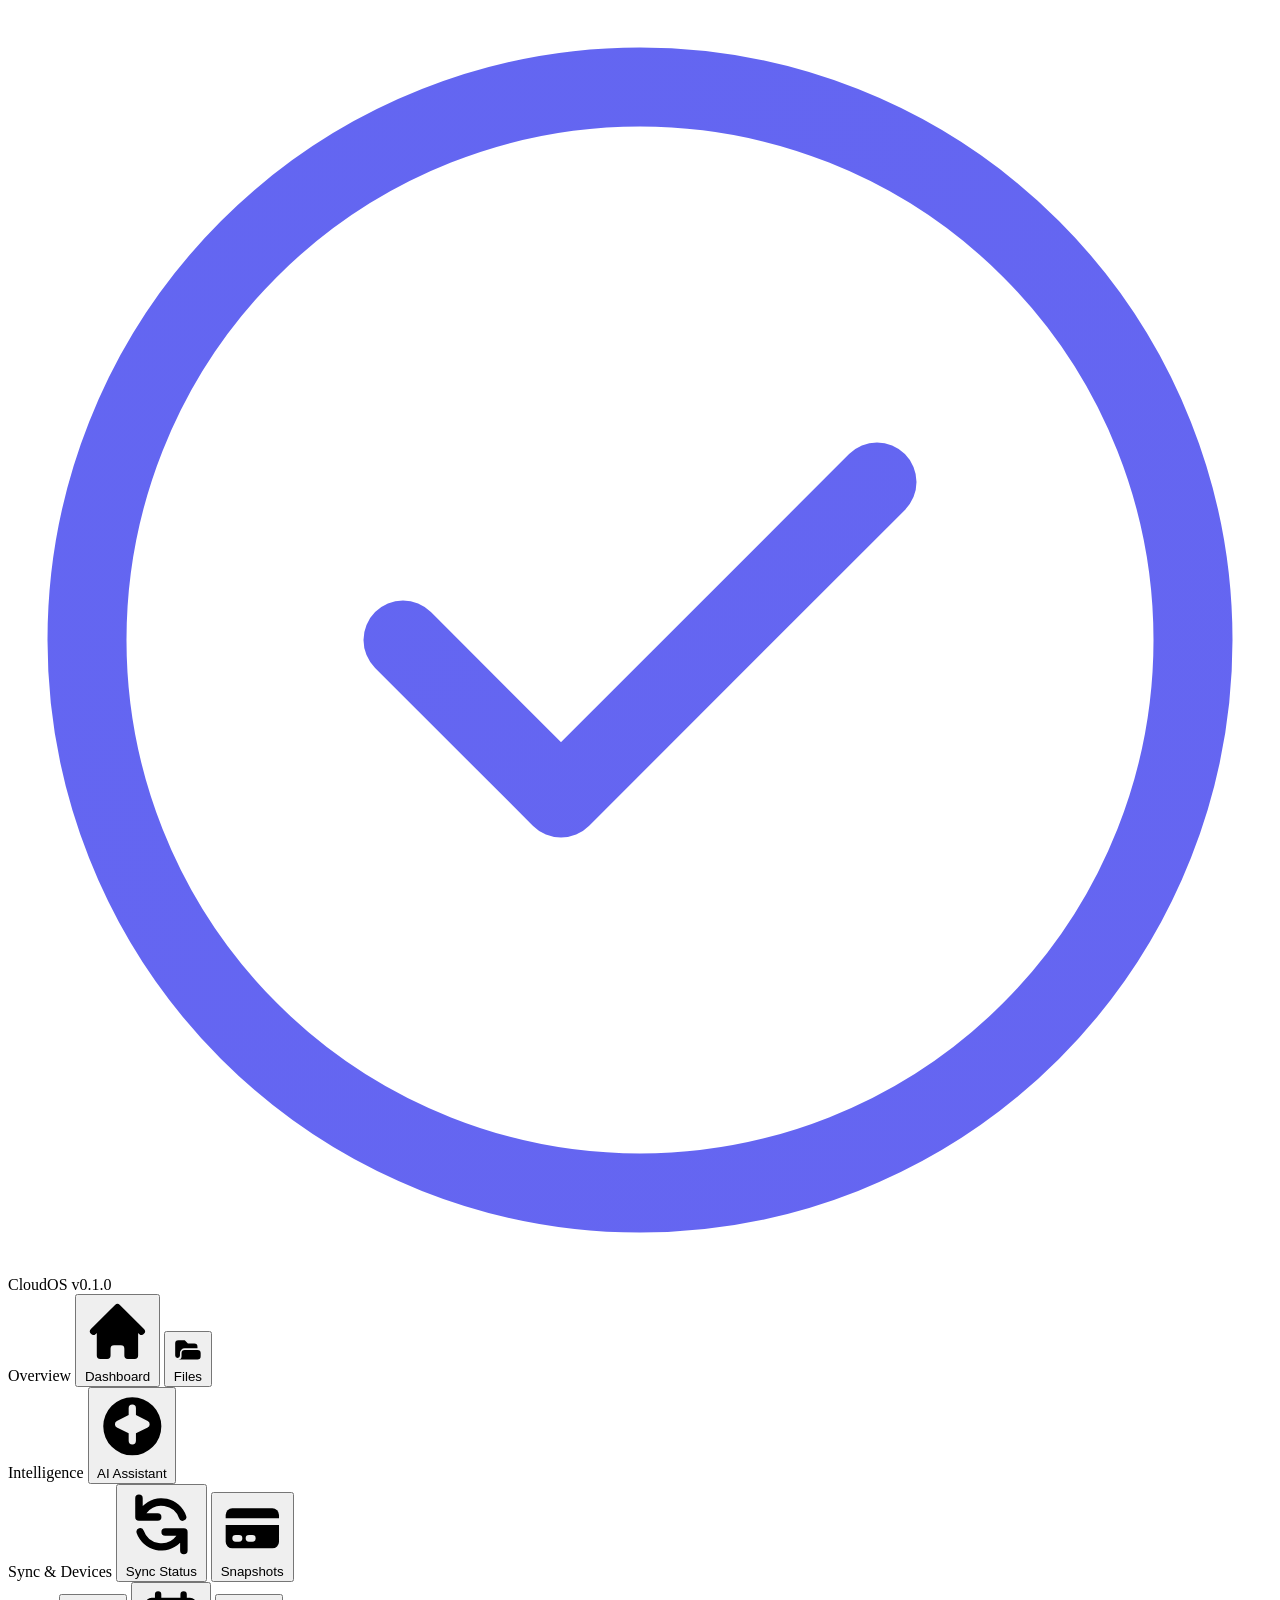
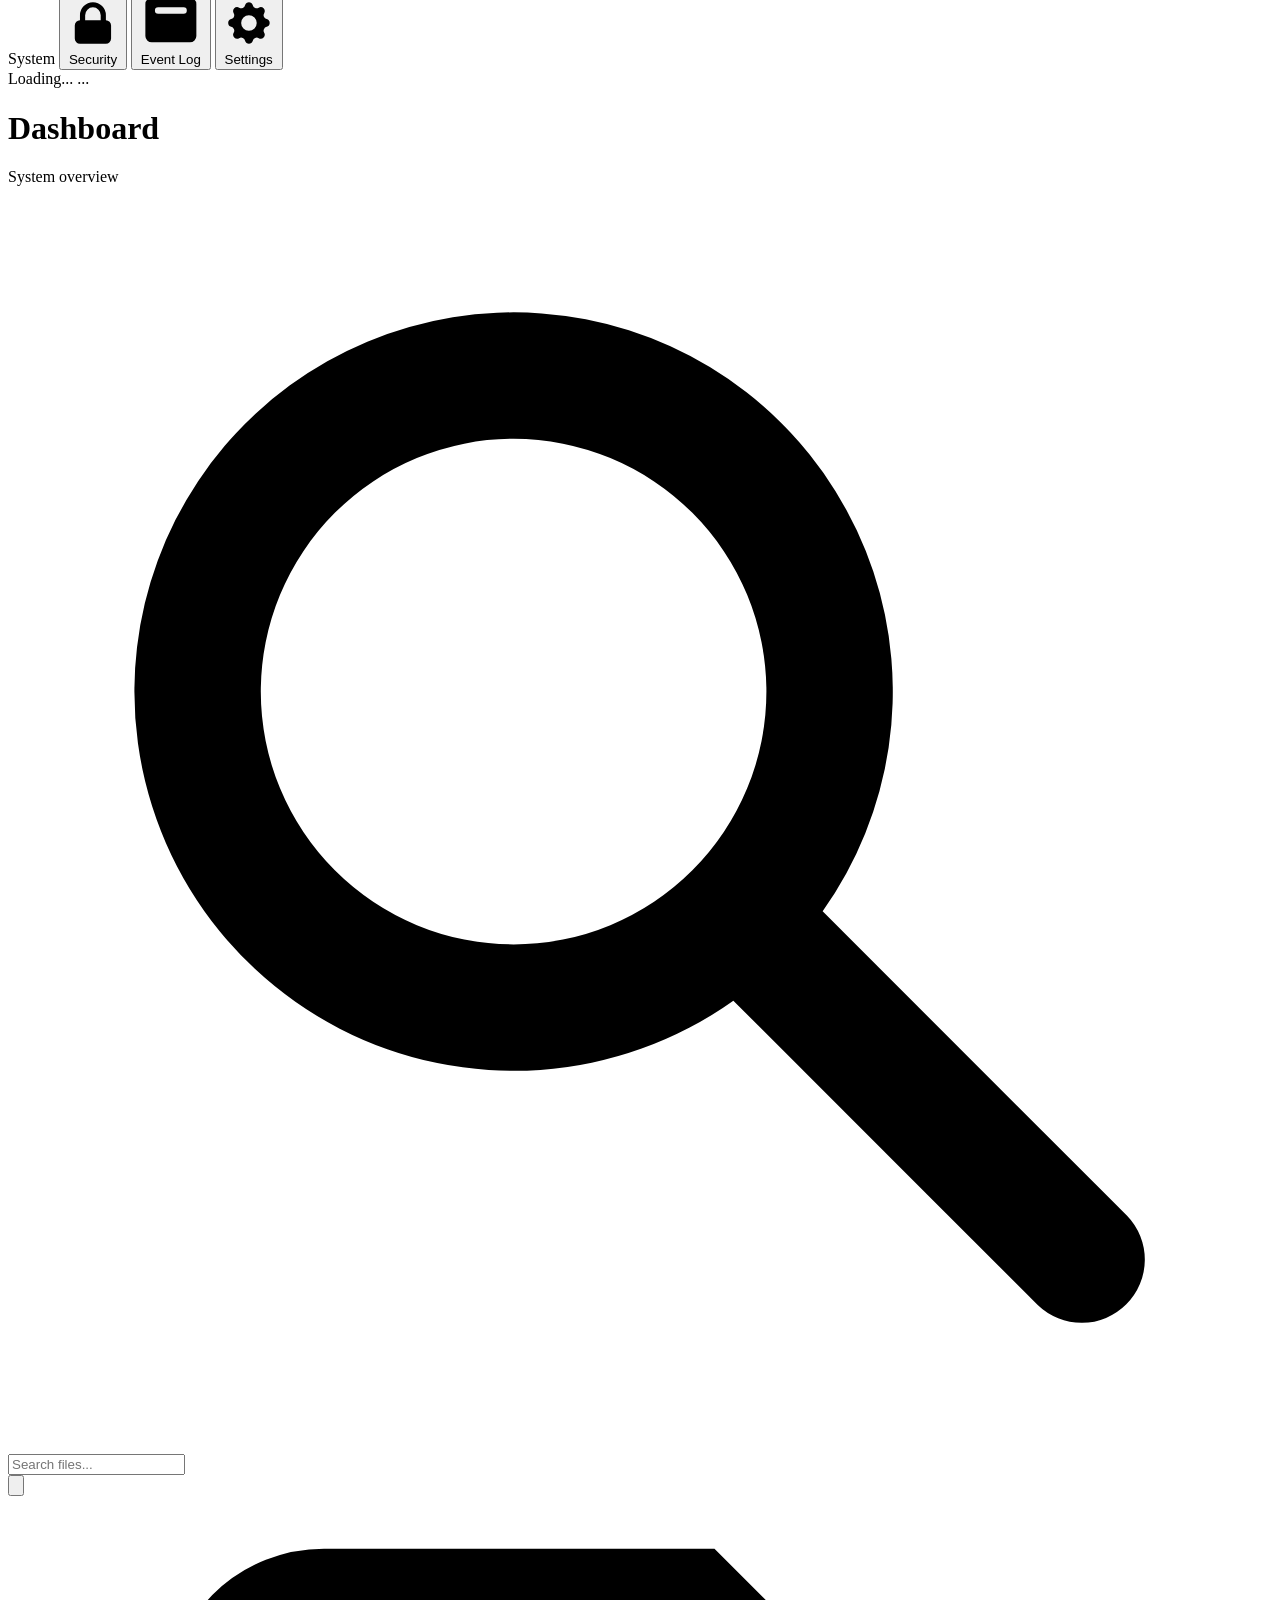
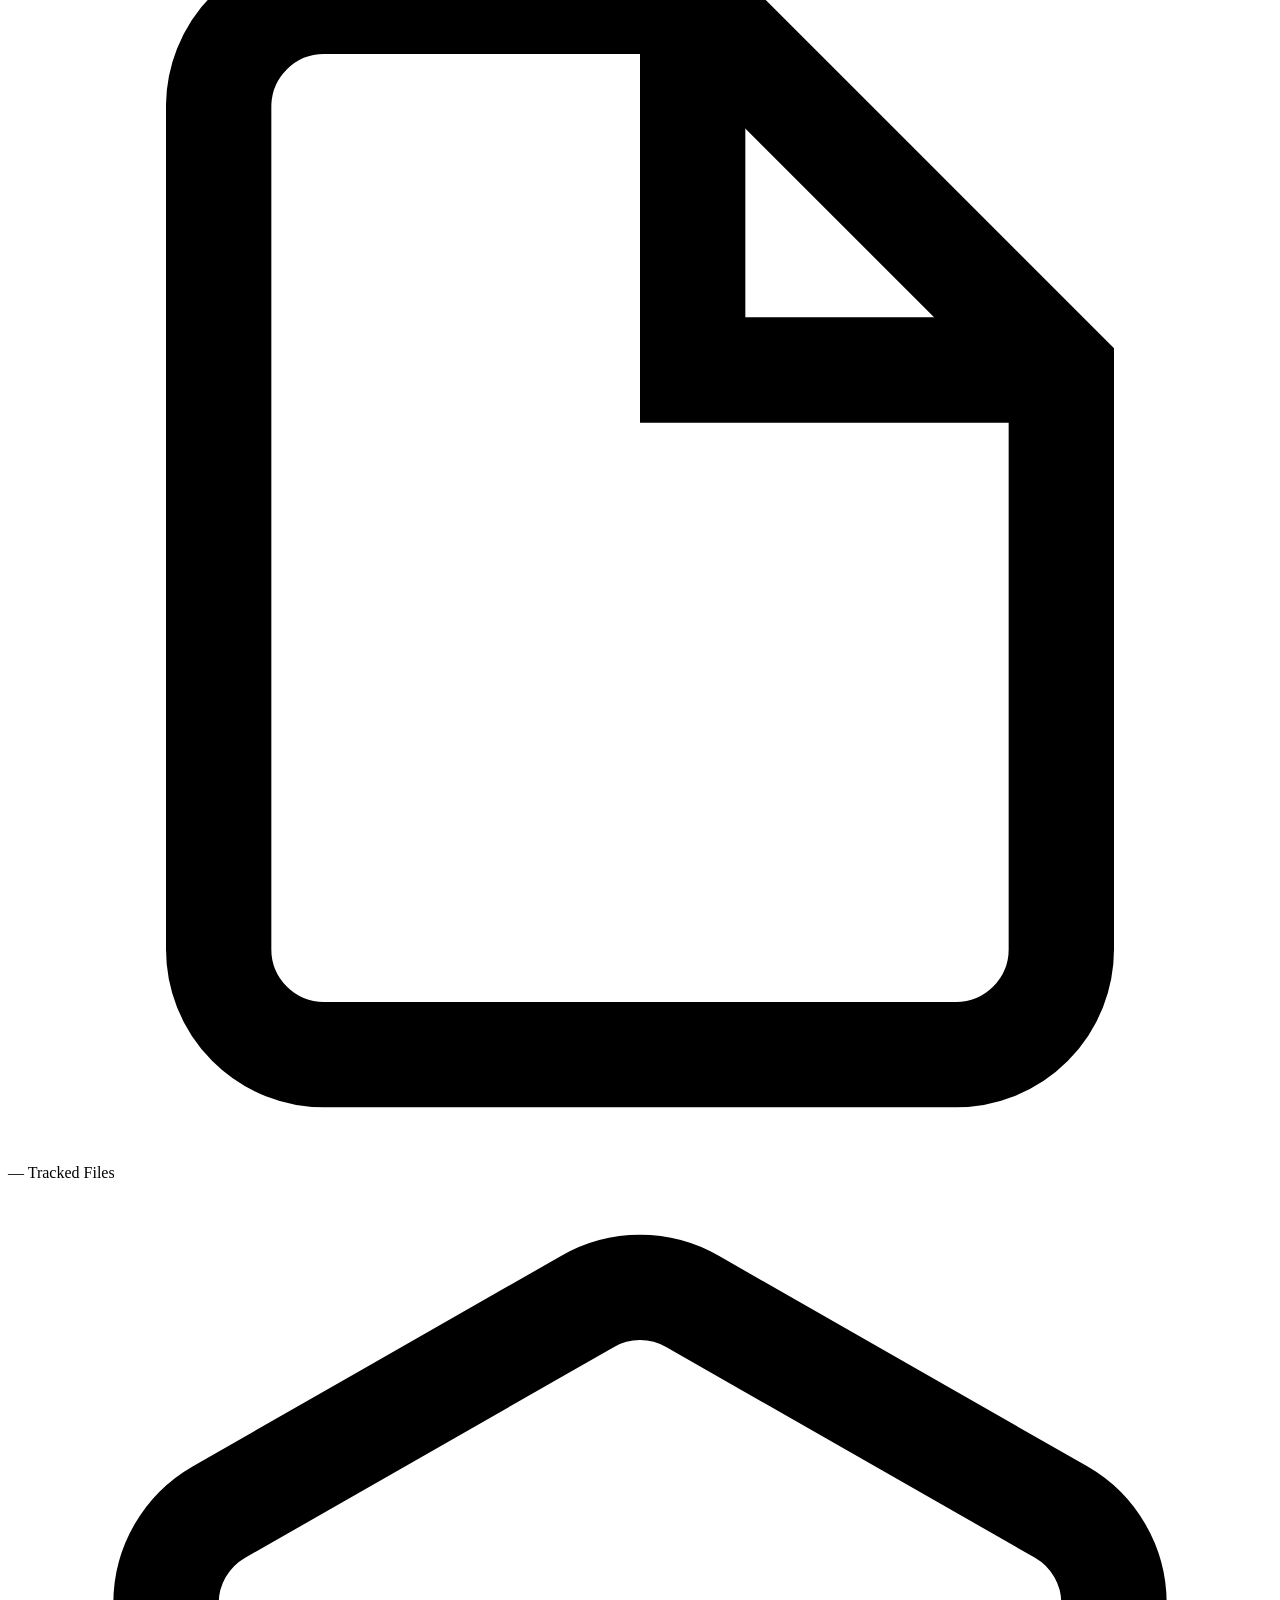
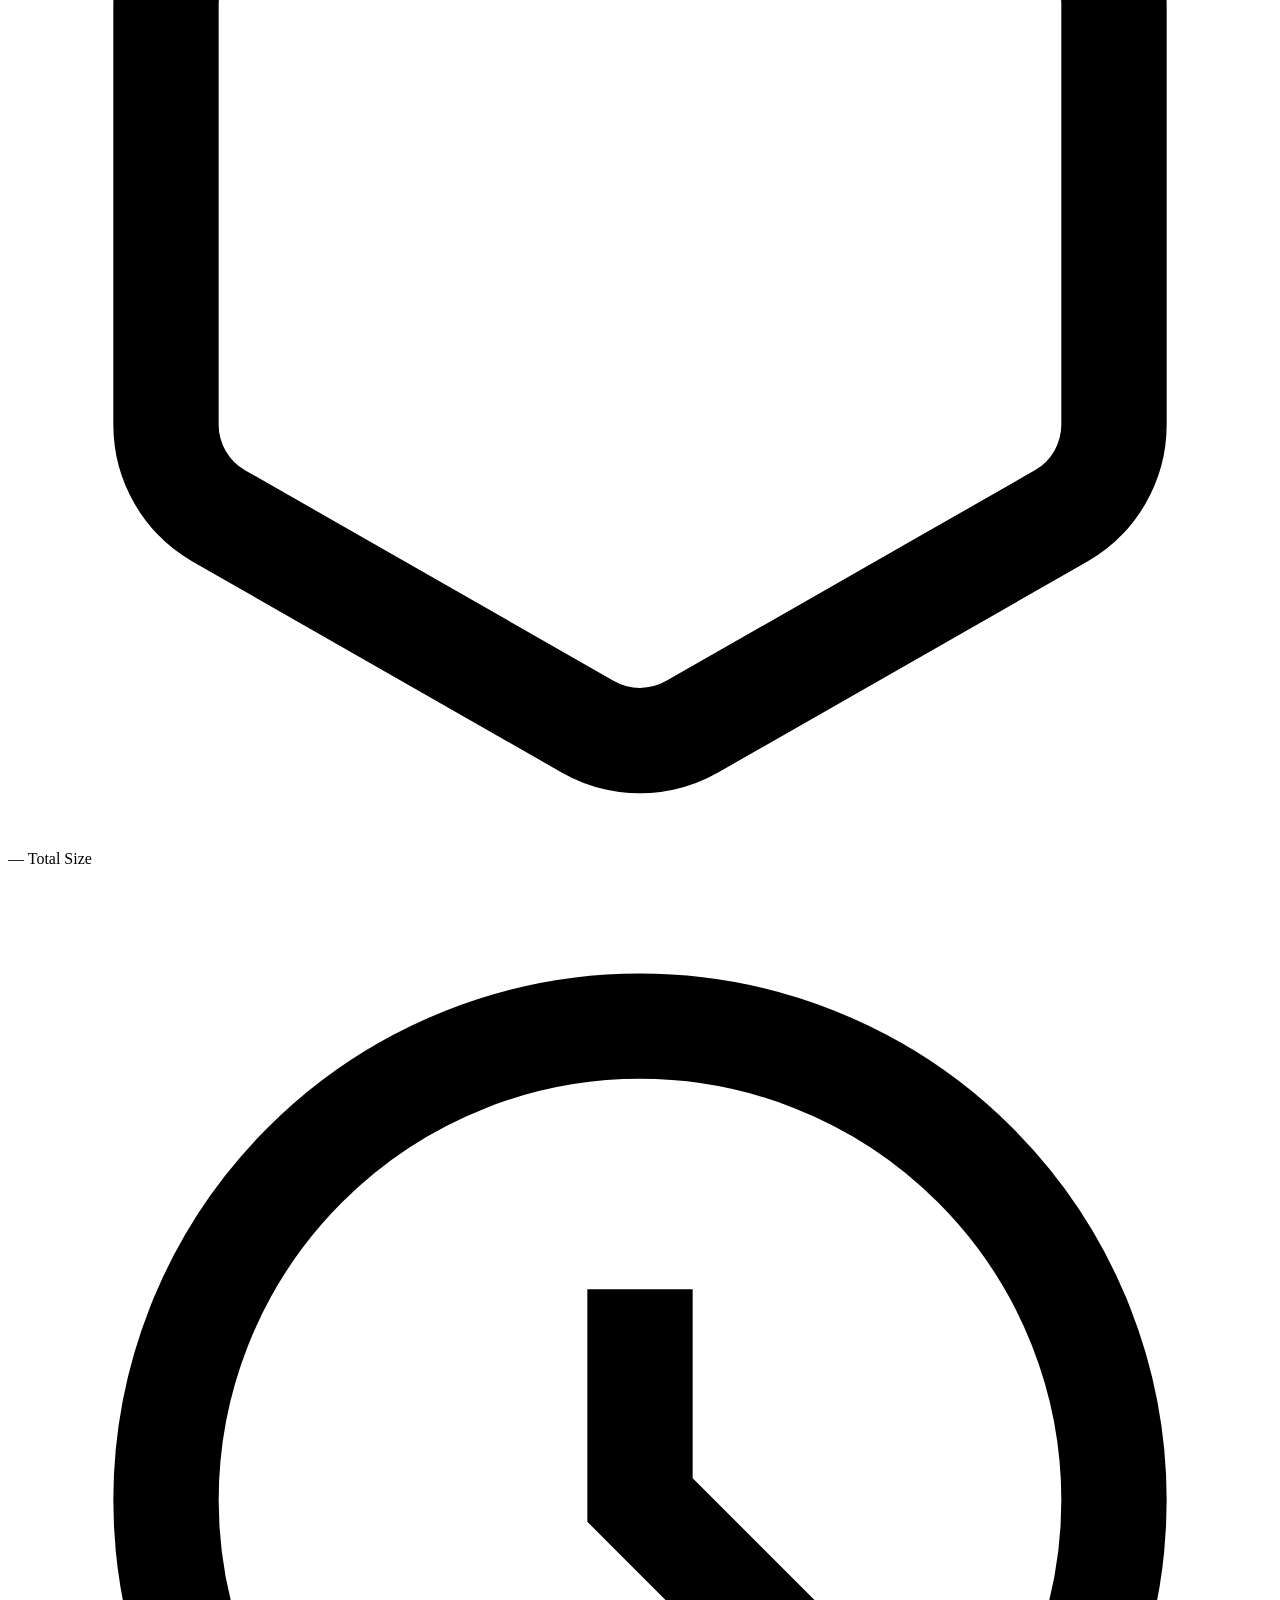
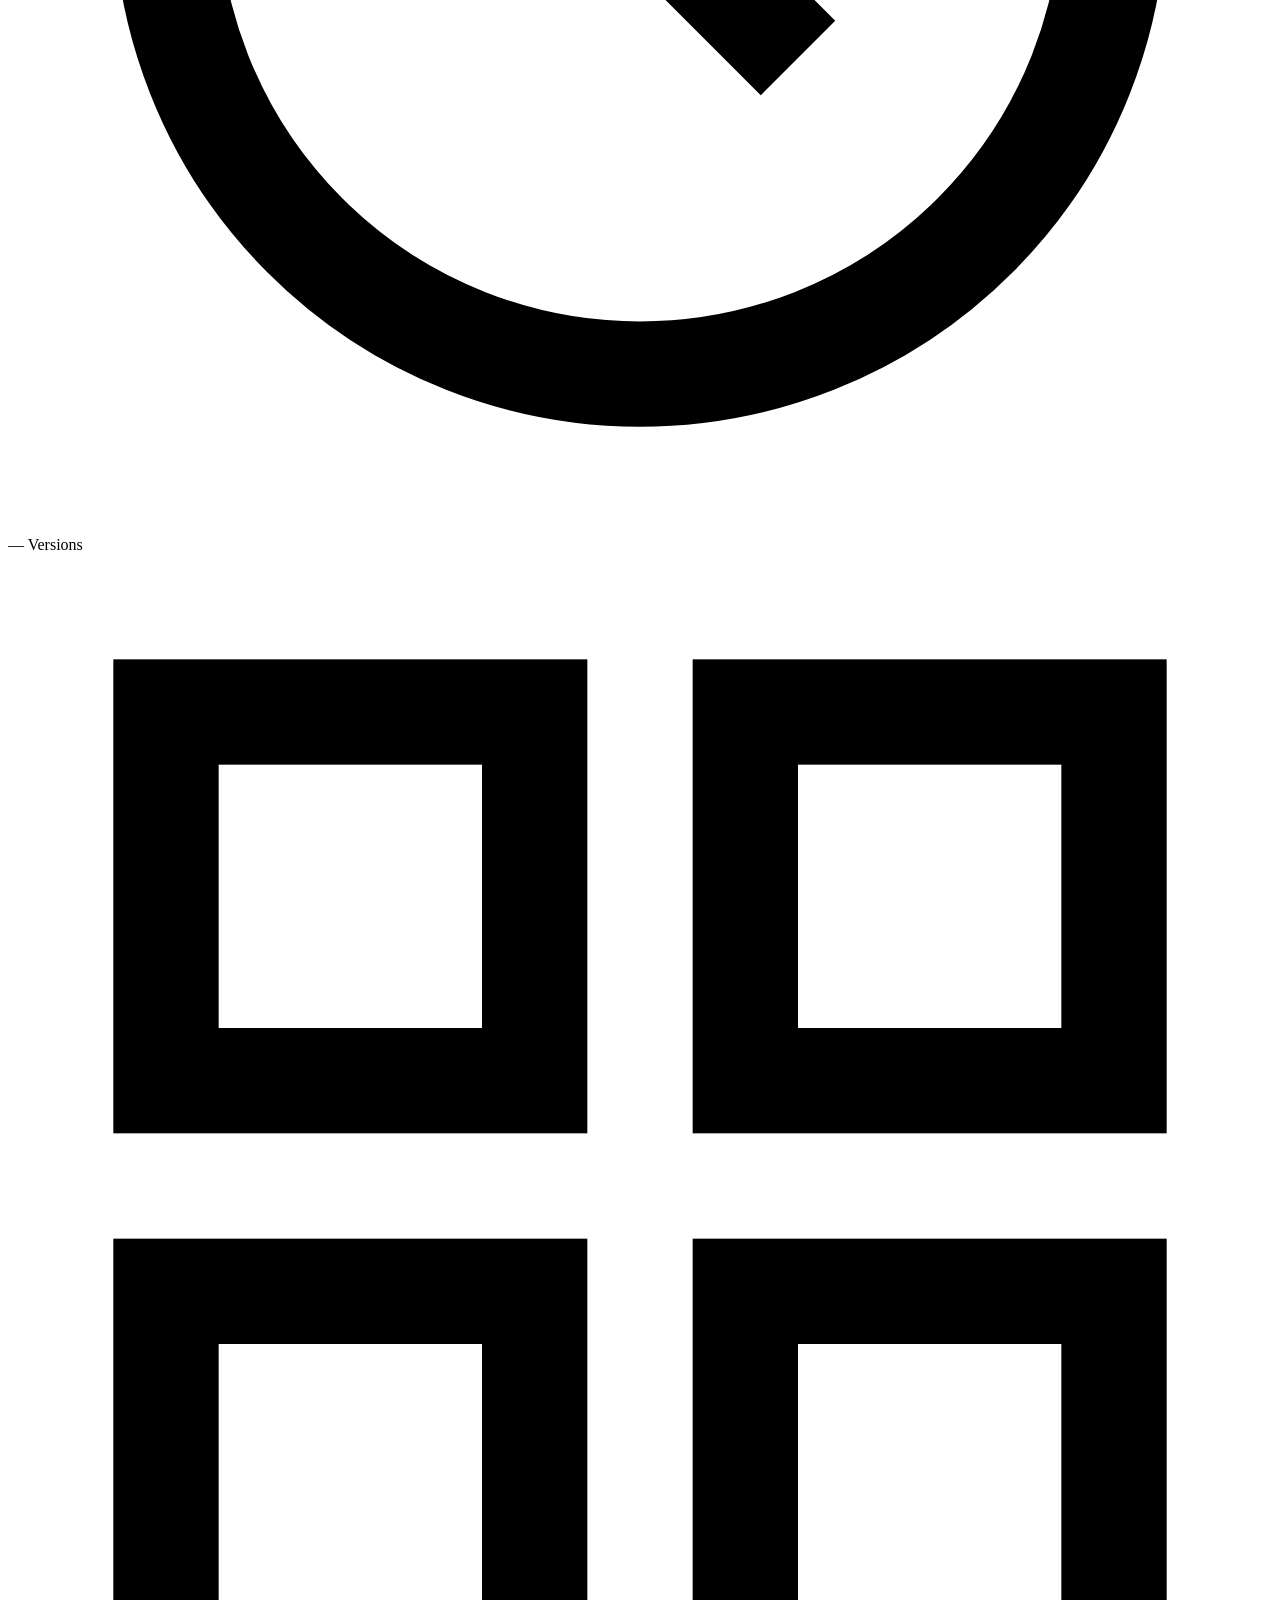
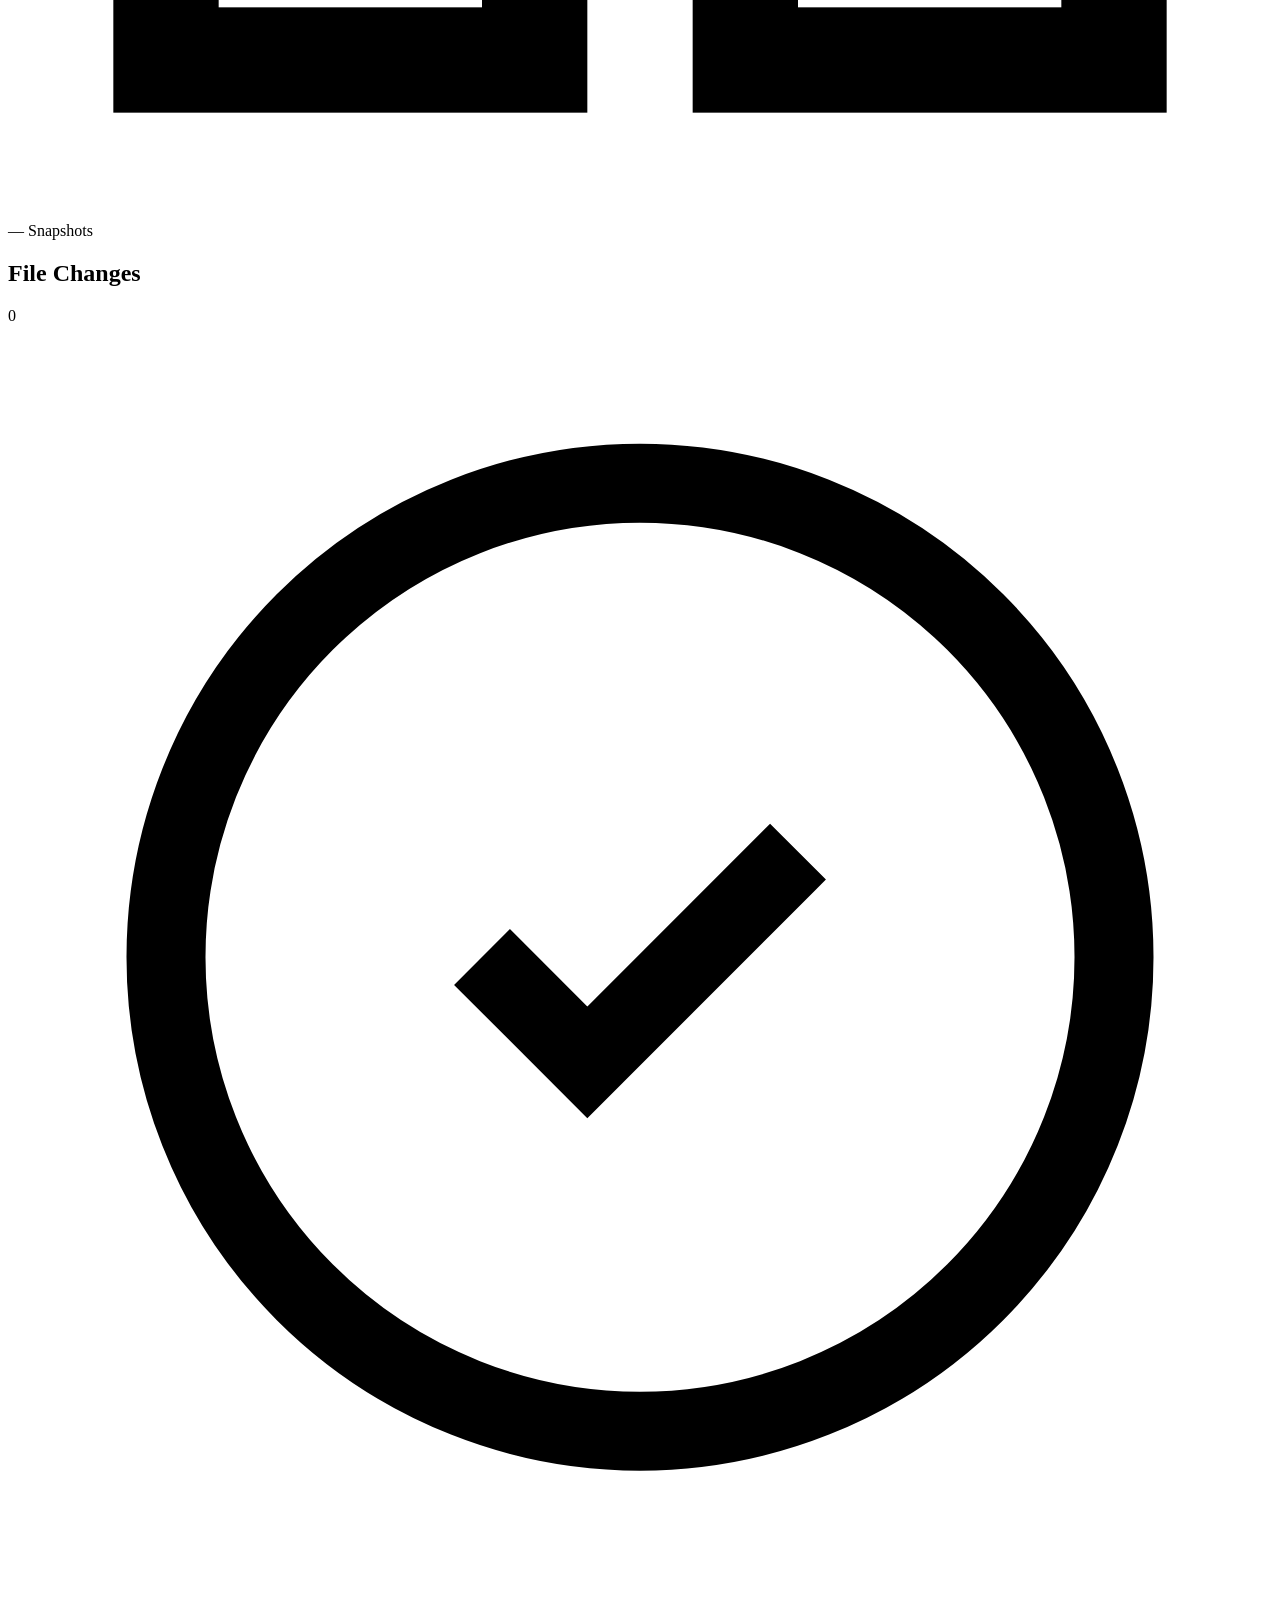
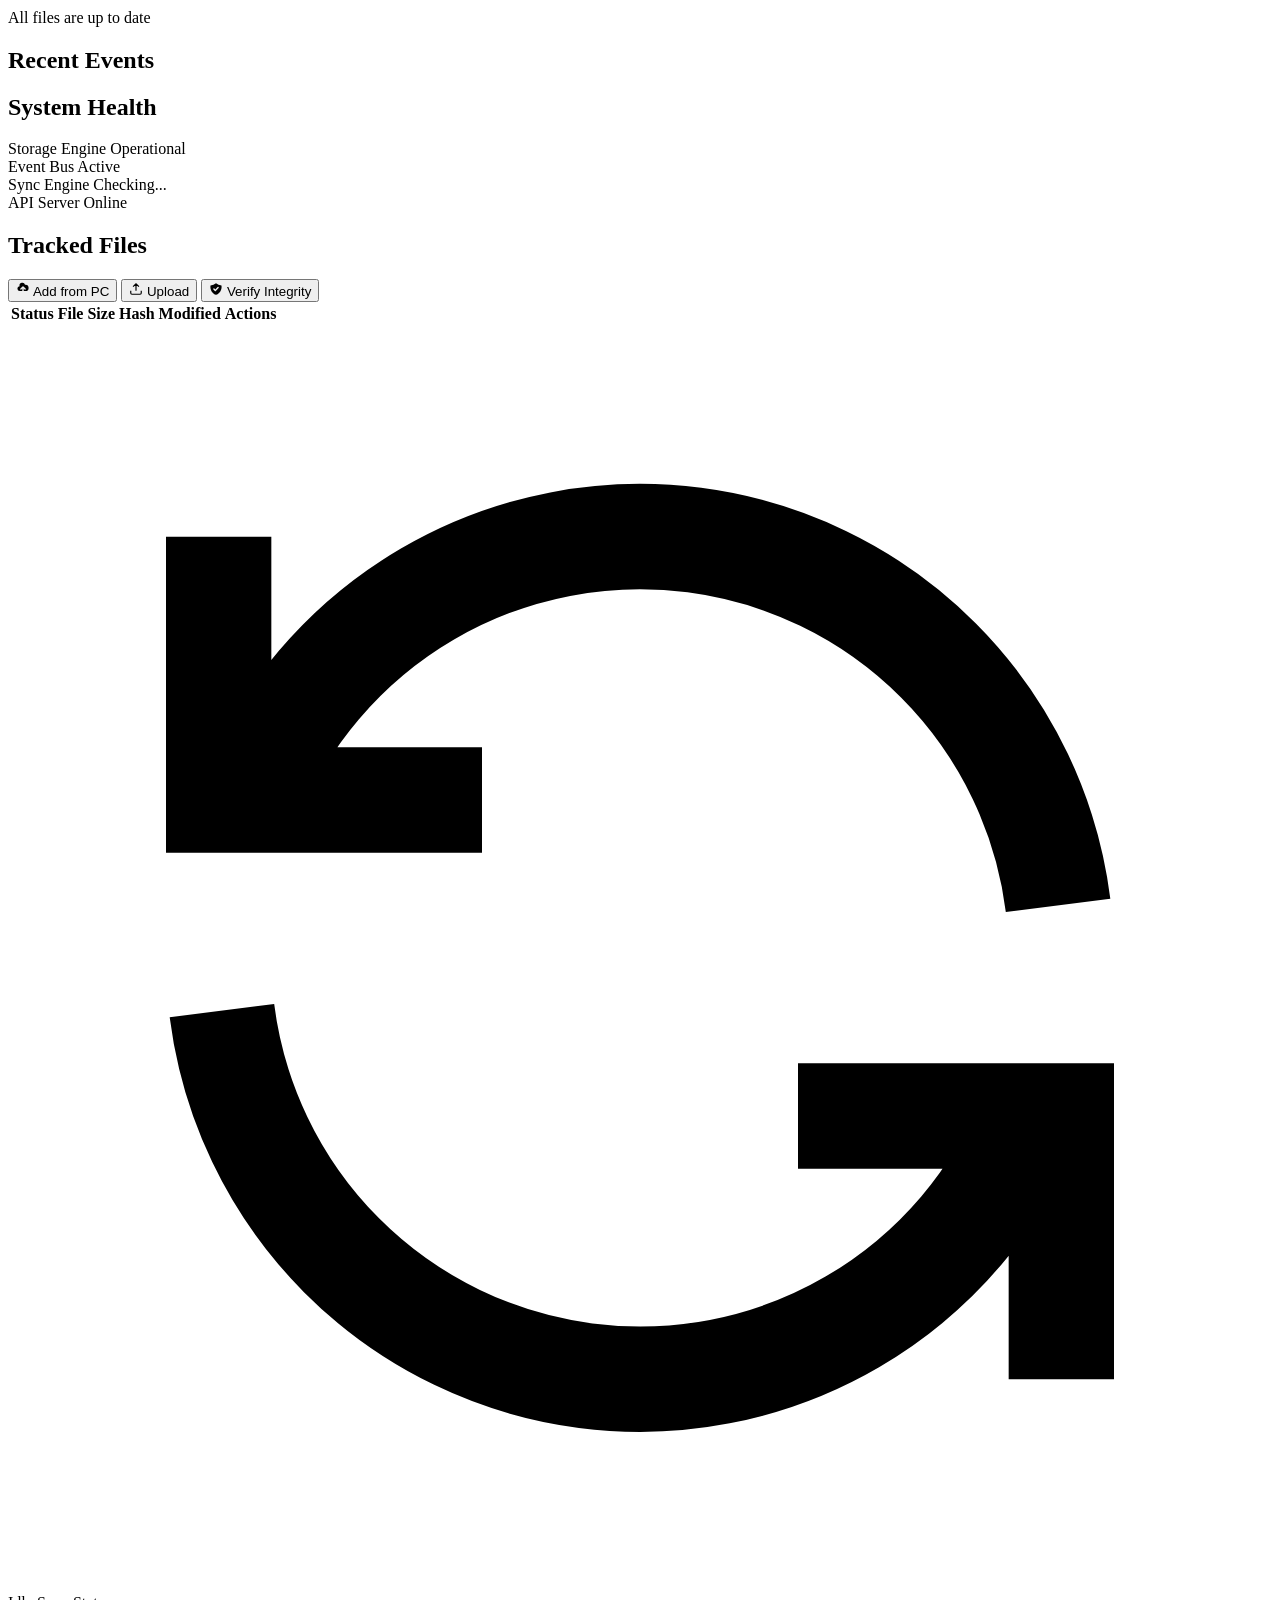
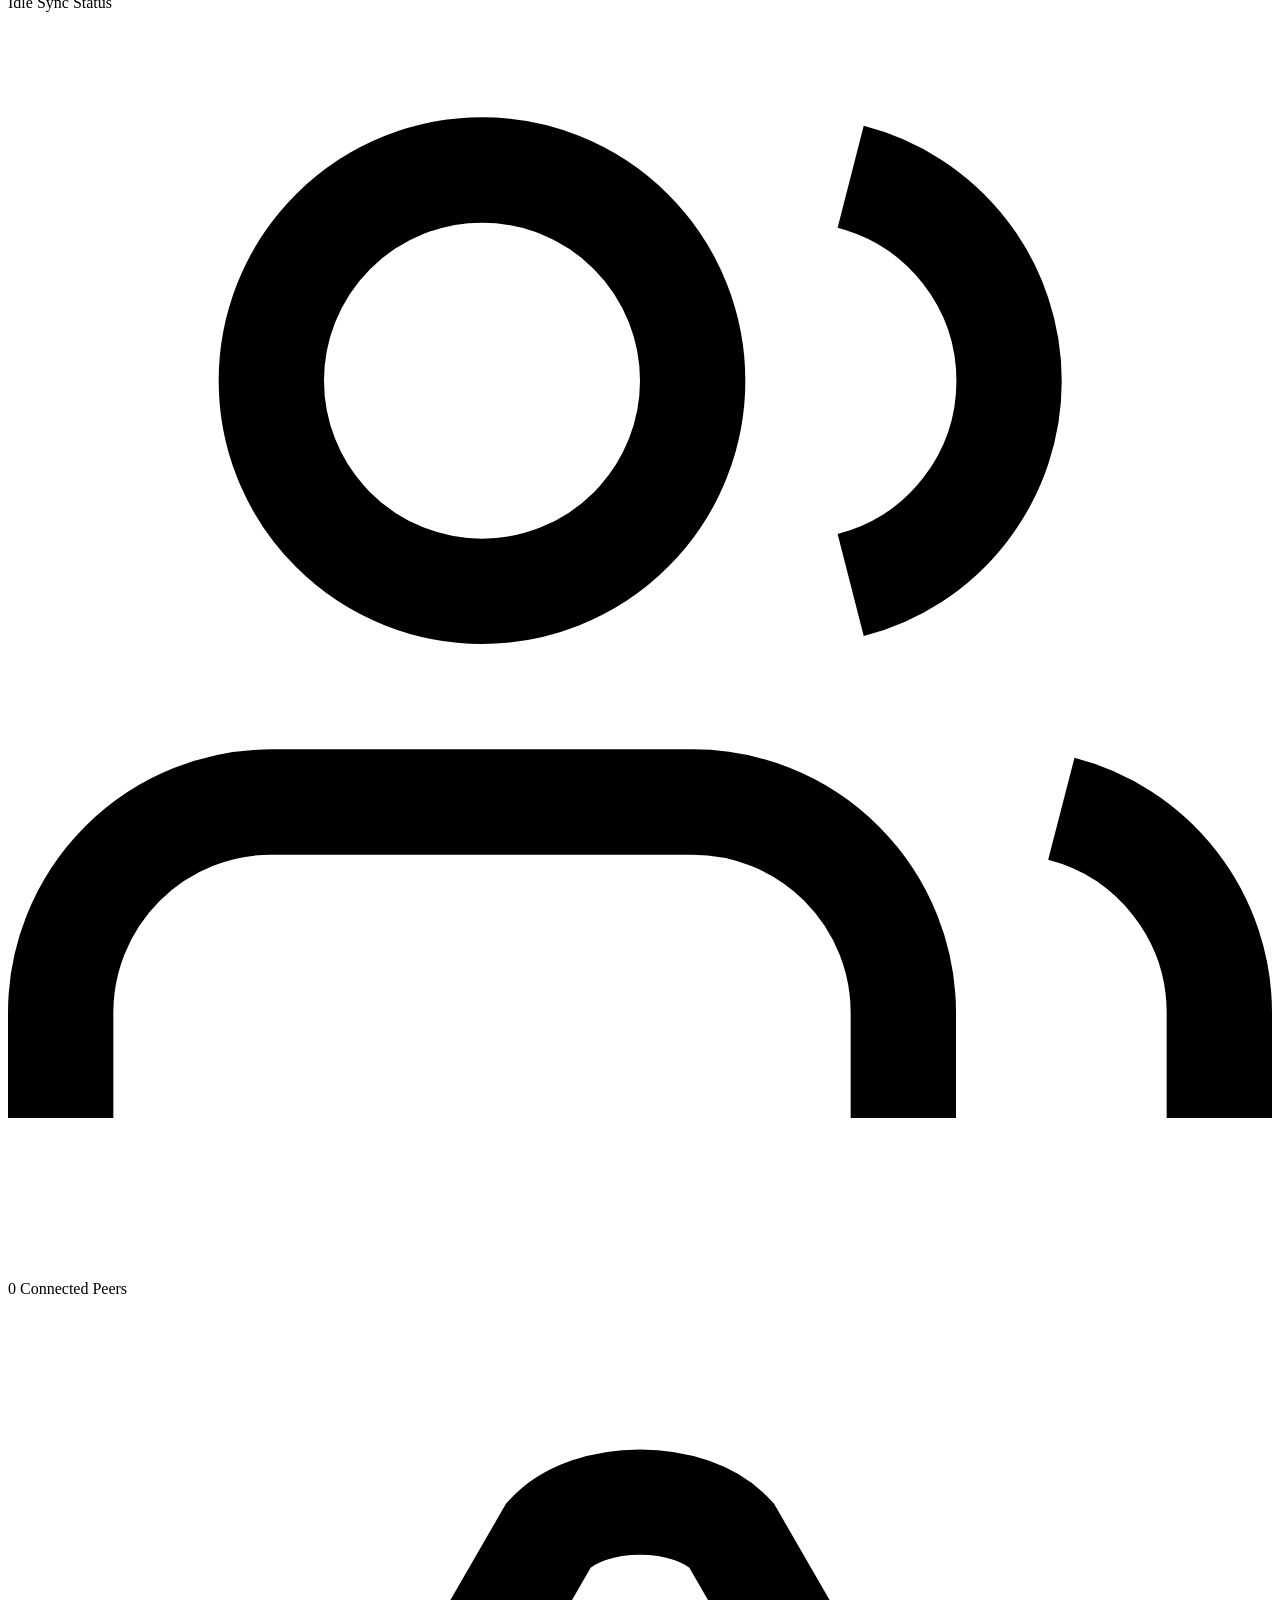
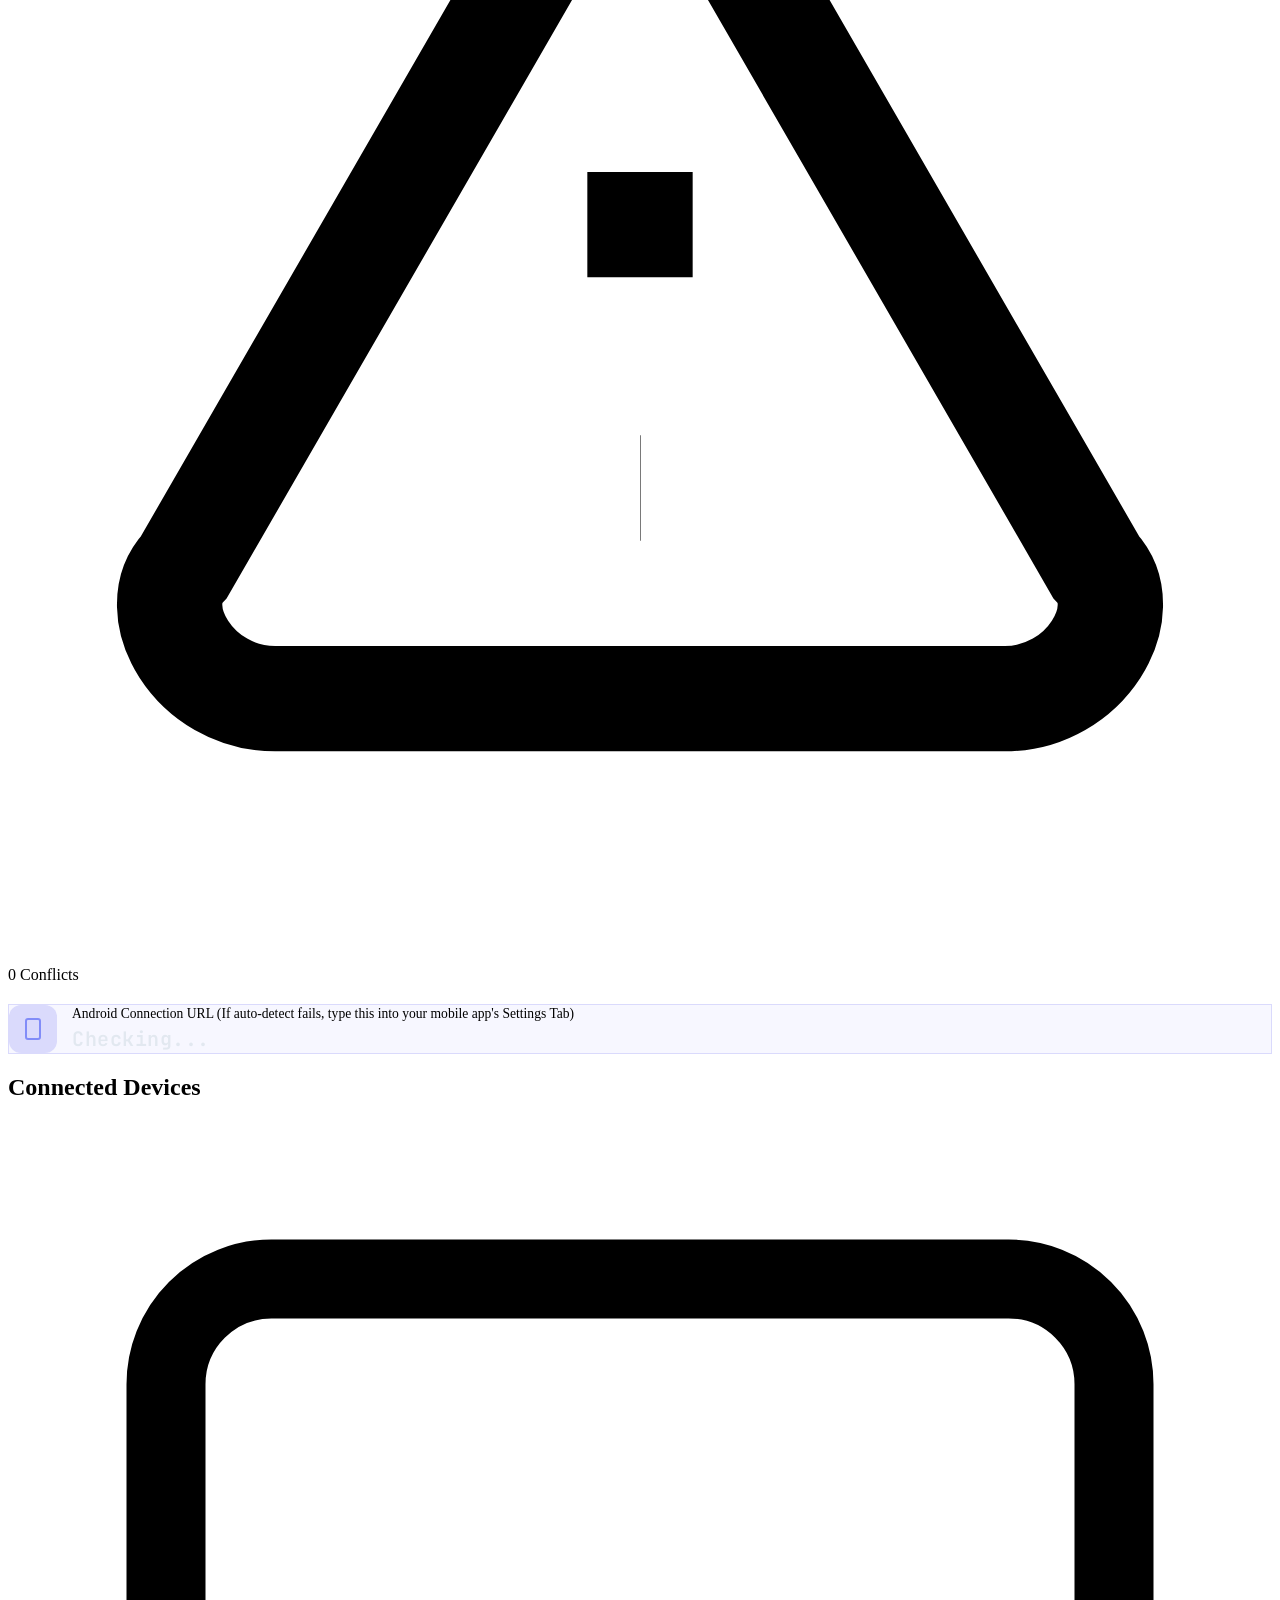
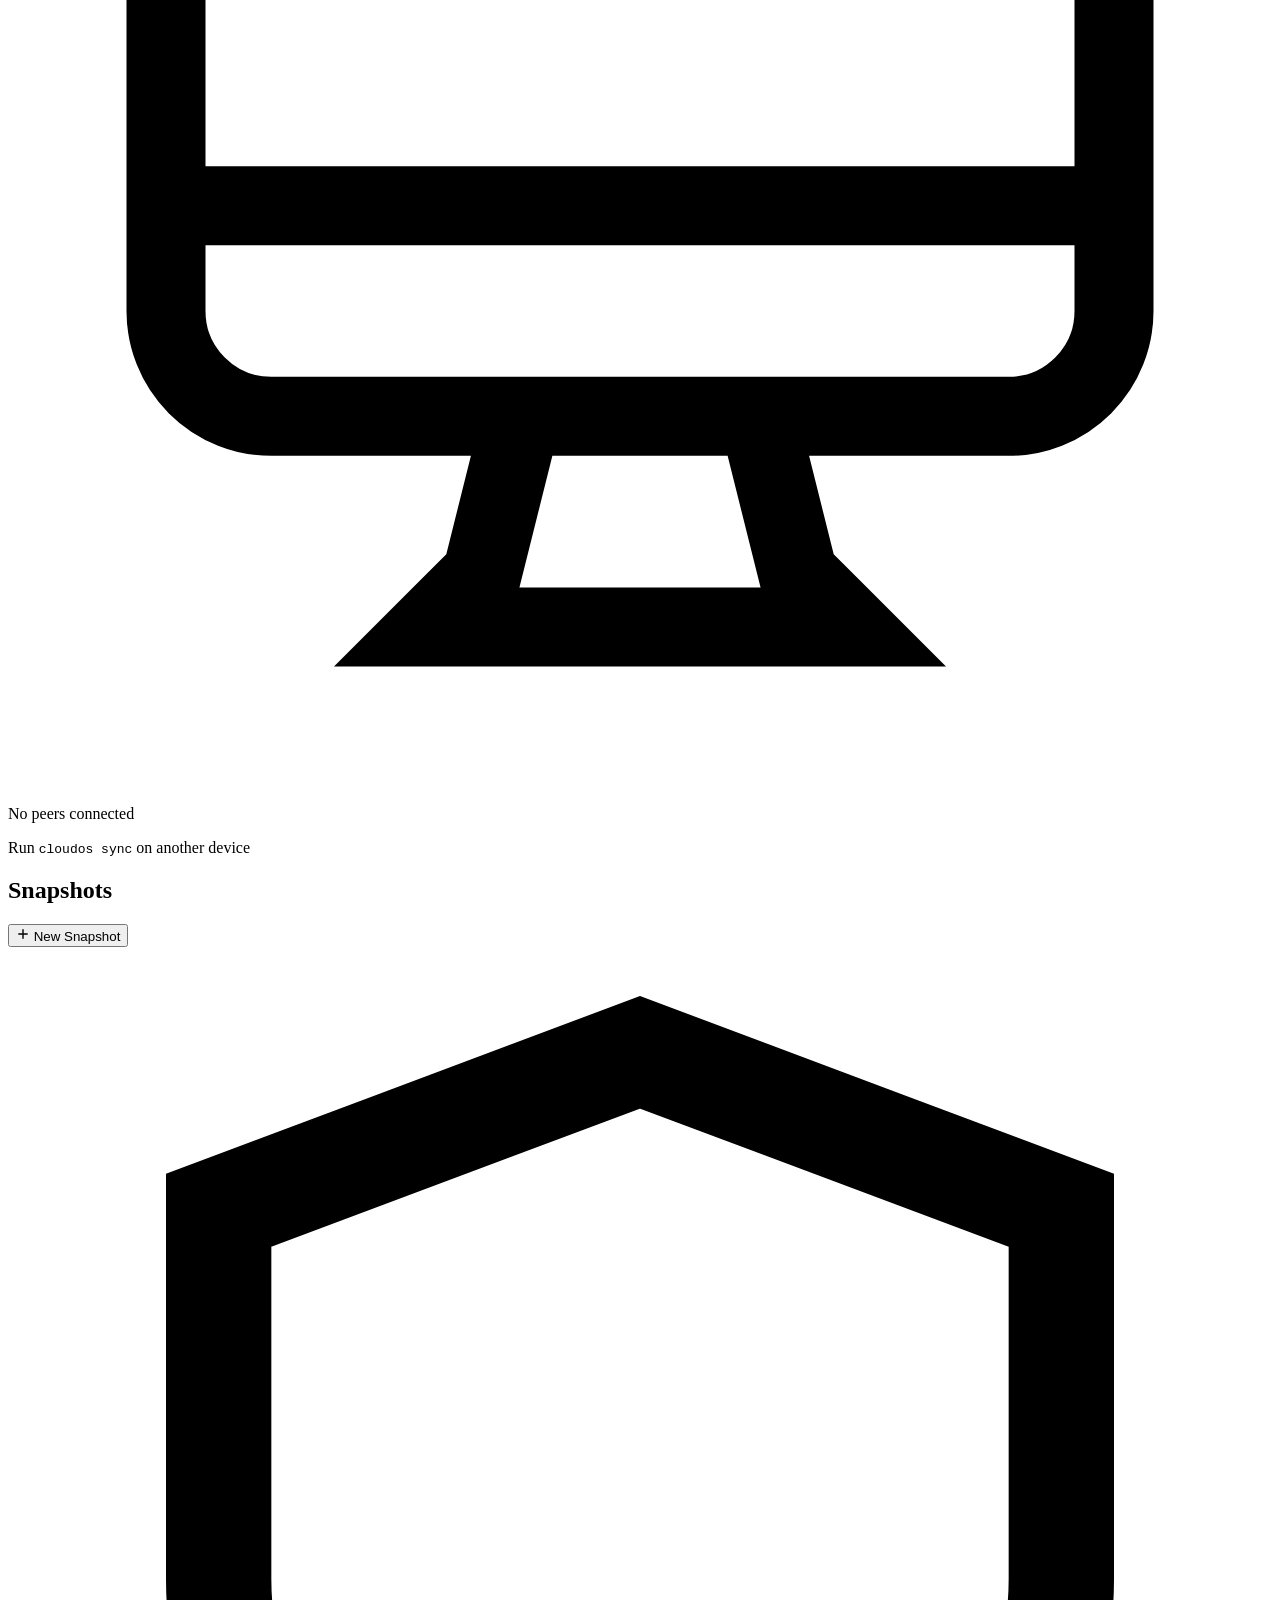
==== internal/dashboard/static/index.html @ 147c8b18 "feat: Finalized CloudOS platform with Agentic AI and Flutter UI upgrades" ====
<!DOCTYPE html>
<html lang="en">
<head>
    <meta charset="UTF-8">
    <meta name="viewport" content="width=device-width, initial-scale=1.0">
    <title>CloudOS — Personal Cloud Dashboard</title>
    <meta name="description" content="Local-First Personal Cloud OS Dashboard — Privacy-first, decentralized file management">
    <link rel="preconnect" href="https://fonts.googleapis.com">
    <link rel="preconnect" href="https://fonts.gstatic.com" crossorigin>
    <link href="https://fonts.googleapis.com/css2?family=Inter:wght@300;400;500;600;700;800&family=JetBrains+Mono:wght@400;500&display=swap" rel="stylesheet">
    <link rel="stylesheet" href="/static/styles.css">
</head>
<body>
    <div class="app">
        <!-- Ambient Background -->
        <div class="ambient-bg">
            <div class="orb orb-1"></div>
            <div class="orb orb-2"></div>
            <div class="orb orb-3"></div>
        </div>

        <!-- Sidebar -->
        <nav class="sidebar" id="sidebar">
            <div class="sidebar-header">
                <div class="logo">
                    <div class="logo-icon">
                        <svg viewBox="0 0 32 32" fill="none">
                            <circle cx="16" cy="16" r="14" stroke="url(#logoGrad)" stroke-width="2"/>
                            <path d="M10 16L14 20L22 12" stroke="url(#logoGrad)" stroke-width="2" stroke-linecap="round" stroke-linejoin="round"/>
                            <defs><linearGradient id="logoGrad" x1="0" y1="0" x2="32" y2="32"><stop stop-color="#6366f1"/><stop offset="1" stop-color="#a855f7"/></linearGradient></defs>
                        </svg>
                    </div>
                    <div class="logo-text">
                        <span class="logo-name">CloudOS</span>
                        <span class="logo-version" id="version">v0.1.0</span>
                    </div>
                </div>
            </div>

            <div class="nav-section">
                <span class="nav-label">Overview</span>
                <button class="nav-item active" data-page="dashboard" id="nav-dashboard">
                    <svg viewBox="0 0 20 20" fill="currentColor"><path d="M10.707 2.293a1 1 0 00-1.414 0l-7 7a1 1 0 001.414 1.414L4 10.414V17a1 1 0 001 1h2a1 1 0 001-1v-2a1 1 0 011-1h2a1 1 0 011 1v2a1 1 0 001 1h2a1 1 0 001-1v-6.586l.293.293a1 1 0 001.414-1.414l-7-7z"/></svg>
                    <span>Dashboard</span>
                </button>
                <button class="nav-item" data-page="files" id="nav-files">
                    <svg viewBox="0 0 20 20" fill="currentColor"><path fill-rule="evenodd" d="M2 6a2 2 0 012-2h4l2 2h4a2 2 0 012 2v1H8a3 3 0 00-3 3v1.5a1.5 1.5 0 01-3 0V6z" clip-rule="evenodd"/><path d="M6 12a2 2 0 012-2h8a2 2 0 012 2v2a2 2 0 01-2 2H2h2a2 2 0 002-2v-2z"/></svg>
                    <span>Files</span>
                </button>
            </div>

            <div class="nav-section">
                <span class="nav-label">Intelligence</span>
                <button class="nav-item" data-page="ai" id="nav-ai">
                    <svg viewBox="0 0 20 20" fill="currentColor"><path fill-rule="evenodd" d="M10 2a8 8 0 100 16 8 8 0 000-16zM9 14v-2.07l-3.24-1.62a1 1 0 010-1.78L9 6.91V5a1 1 0 112 0v1.91l3.24 1.62a1 1 0 010 1.78L11 11.93V14a1 1 0 11-2 0z" clip-rule="evenodd"/></svg>
                    <span>AI Assistant</span>
                </button>
            </div>

            <div class="nav-section">
                <span class="nav-label">Sync & Devices</span>
                <button class="nav-item" data-page="sync" id="nav-sync">
                    <svg viewBox="0 0 20 20" fill="currentColor"><path fill-rule="evenodd" d="M4 2a1 1 0 011 1v2.101a7.002 7.002 0 0111.601 2.566 1 1 0 11-1.885.666A5.002 5.002 0 005.999 7H9a1 1 0 010 2H4a1 1 0 01-1-1V3a1 1 0 011-1zm.008 9.057a1 1 0 011.276.61A5.002 5.002 0 0014.001 13H11a1 1 0 110-2h5a1 1 0 011 1v5a1 1 0 11-2 0v-2.101a7.002 7.002 0 01-11.601-2.566 1 1 0 01.61-1.276z" clip-rule="evenodd"/></svg>
                    <span>Sync Status</span>
                </button>
                <button class="nav-item" data-page="snapshots" id="nav-snapshots">
                    <svg viewBox="0 0 20 20" fill="currentColor"><path d="M4 4a2 2 0 00-2 2v1h16V6a2 2 0 00-2-2H4z"/><path fill-rule="evenodd" d="M18 9H2v5a2 2 0 002 2h12a2 2 0 002-2V9zM4 13a1 1 0 011-1h1a1 1 0 110 2H5a1 1 0 01-1-1zm5-1a1 1 0 100 2h1a1 1 0 100-2H9z" clip-rule="evenodd"/></svg>
                    <span>Snapshots</span>
                </button>
            </div>

            <div class="nav-section">
                <span class="nav-label">System</span>
                <button class="nav-item" data-page="security" id="nav-security">
                    <svg viewBox="0 0 20 20" fill="currentColor"><path fill-rule="evenodd" d="M5 9V7a5 5 0 0110 0v2a2 2 0 012 2v5a2 2 0 01-2 2H5a2 2 0 01-2-2v-5a2 2 0 012-2zm8-2v2H7V7a3 3 0 016 0z" clip-rule="evenodd"/></svg>
                    <span>Security</span>
                </button>
                <button class="nav-item" data-page="events" id="nav-events">
                    <svg viewBox="0 0 20 20" fill="currentColor"><path fill-rule="evenodd" d="M6 2a1 1 0 00-1 1v1H4a2 2 0 00-2 2v10a2 2 0 002 2h12a2 2 0 002-2V6a2 2 0 00-2-2h-1V3a1 1 0 10-2 0v1H7V3a1 1 0 00-1-1zm0 5a1 1 0 000 2h8a1 1 0 100-2H6z" clip-rule="evenodd"/></svg>
                    <span>Event Log</span>
                </button>
                <button class="nav-item" data-page="settings" id="nav-settings">
                    <svg viewBox="0 0 20 20" fill="currentColor"><path fill-rule="evenodd" d="M11.49 3.17c-.38-1.56-2.6-1.56-2.98 0a1.532 1.532 0 01-2.286.948c-1.372-.836-2.942.734-2.106 2.106.54.886.061 2.042-.947 2.287-1.561.379-1.561 2.6 0 2.978a1.532 1.532 0 01.947 2.287c-.836 1.372.734 2.942 2.106 2.106a1.532 1.532 0 012.287.947c.379 1.561 2.6 1.561 2.978 0a1.533 1.533 0 012.287-.947c1.372.836 2.942-.734 2.106-2.106a1.533 1.533 0 01.947-2.287c1.561-.379 1.561-2.6 0-2.978a1.532 1.532 0 01-.947-2.287c.836-1.372-.734-2.942-2.106-2.106a1.532 1.532 0 01-2.287-.947zM10 13a3 3 0 100-6 3 3 0 000 6z" clip-rule="evenodd"/></svg>
                    <span>Settings</span>
                </button>
            </div>

            <div class="sidebar-footer">
                <div class="device-info">
                    <div class="device-indicator"></div>
                    <div class="device-details">
                        <span class="device-name" id="deviceName">Loading...</span>
                        <span class="device-id" id="deviceId">...</span>
                    </div>
                </div>
            </div>
        </nav>

        <!-- Main Content -->
        <main class="main-content" id="mainContent">
            <!-- Header -->
            <header class="top-bar">
                <div class="page-title">
                    <h1 id="pageTitle">Dashboard</h1>
                    <span class="page-subtitle" id="pageSubtitle">System overview</span>
                </div>
                <div class="top-bar-actions">
                    <div class="search-bar">
                        <svg viewBox="0 0 20 20" fill="currentColor"><path fill-rule="evenodd" d="M8 4a4 4 0 100 8 4 4 0 000-8zM2 8a6 6 0 1110.89 3.476l4.817 4.817a1 1 0 01-1.414 1.414l-4.816-4.816A6 6 0 012 8z" clip-rule="evenodd"/></svg>
                        <input type="text" placeholder="Search files..." id="searchInput">
                    </div>
                    <button class="btn-icon" id="refreshBtn" title="Refresh">
                        <svg viewBox="0 0 20 20" fill="currentColor"><path fill-rule="evenodd" d="M4 2a1 1 0 011 1v2.101a7.002 7.002 0 0111.601 2.566 1 1 0 11-1.885.666A5.002 5.002 0 005.999 7H9a1 1 0 010 2H4a1 1 0 01-1-1V3a1 1 0 011-1z" clip-rule="evenodd"/></svg>
                    </button>
                </div>
            </header>

            <!-- Page Content Container -->
            <div class="page-content" id="pageContent">
                <!-- Dashboard Page (default) -->
                <div class="page active" id="page-dashboard">
                    <!-- Stats Grid -->
                    <div class="stats-grid" id="statsGrid">
                        <div class="stat-card">
                            <div class="stat-icon stat-icon-files">
                                <svg viewBox="0 0 24 24" fill="none" stroke="currentColor" stroke-width="2"><path d="M13 2H6a2 2 0 00-2 2v16a2 2 0 002 2h12a2 2 0 002-2V9z"/><polyline points="13,2 13,9 20,9"/></svg>
                            </div>
                            <div class="stat-info">
                                <span class="stat-value" id="statFiles">—</span>
                                <span class="stat-label">Tracked Files</span>
                            </div>
                        </div>
                        <div class="stat-card">
                            <div class="stat-icon stat-icon-size">
                                <svg viewBox="0 0 24 24" fill="none" stroke="currentColor" stroke-width="2"><path d="M21 16V8a2 2 0 00-1-1.73l-7-4a2 2 0 00-2 0l-7 4A2 2 0 003 8v8a2 2 0 001 1.73l7 4a2 2 0 002 0l7-4A2 2 0 0021 16z"/></svg>
                            </div>
                            <div class="stat-info">
                                <span class="stat-value" id="statSize">—</span>
                                <span class="stat-label">Total Size</span>
                            </div>
                        </div>
                        <div class="stat-card">
                            <div class="stat-icon stat-icon-versions">
                                <svg viewBox="0 0 24 24" fill="none" stroke="currentColor" stroke-width="2"><path d="M12 8v4l3 3m6-3a9 9 0 11-18 0 9 9 0 0118 0z"/></svg>
                            </div>
                            <div class="stat-info">
                                <span class="stat-value" id="statVersions">—</span>
                                <span class="stat-label">Versions</span>
                            </div>
                        </div>
                        <div class="stat-card">
                            <div class="stat-icon stat-icon-snapshots">
                                <svg viewBox="0 0 24 24" fill="none" stroke="currentColor" stroke-width="2"><rect x="3" y="3" width="7" height="7"/><rect x="14" y="3" width="7" height="7"/><rect x="14" y="14" width="7" height="7"/><rect x="3" y="14" width="7" height="7"/></svg>
                            </div>
                            <div class="stat-info">
                                <span class="stat-value" id="statSnapshots">—</span>
                                <span class="stat-label">Snapshots</span>
                            </div>
                        </div>
                    </div>

                    <!-- Dashboard Panels -->
                    <div class="dashboard-grid">
                        <div class="panel panel-wide">
                            <div class="panel-header">
                                <h2>File Changes</h2>
                                <span class="badge" id="changesCount">0</span>
                            </div>
                            <div class="panel-body" id="fileChanges">
                                <div class="empty-state">
                                    <svg viewBox="0 0 24 24" fill="none" stroke="currentColor" stroke-width="1.5"><path d="M9 12l2 2 4-4m6 2a9 9 0 11-18 0 9 9 0 0118 0z"/></svg>
                                    <p>All files are up to date</p>
                                </div>
                            </div>
                        </div>
                        <div class="panel">
                            <div class="panel-header">
                                <h2>Recent Events</h2>
                            </div>
                            <div class="panel-body scrollable" id="recentEvents">
                                <div class="loading-spinner"></div>
                            </div>
                        </div>
                        <div class="panel">
                            <div class="panel-header">
                                <h2>System Health</h2>
                            </div>
                            <div class="panel-body" id="systemHealth">
                                <div class="health-item">
                                    <div class="health-dot health-ok"></div>
                                    <span>Storage Engine</span>
                                    <span class="health-status">Operational</span>
                                </div>
                                <div class="health-item">
                                    <div class="health-dot health-ok"></div>
                                    <span>Event Bus</span>
                                    <span class="health-status">Active</span>
                                </div>
                                <div class="health-item">
                                    <div class="health-dot" id="healthSync"></div>
                                    <span>Sync Engine</span>
                                    <span class="health-status" id="healthSyncStatus">Checking...</span>
                                </div>
                                <div class="health-item">
                                    <div class="health-dot" id="healthApi"></div>
                                    <span>API Server</span>
                                    <span class="health-status" id="healthApiStatus">Online</span>
                                </div>
                            </div>
                        </div>
                    </div>
                </div>

                <!-- Files Page -->
                <div class="page" id="page-files">
                    <div class="panel panel-full">
                        <div class="panel-header">
                            <h2>Tracked Files</h2>
                            <div class="panel-actions">
                                <button class="btn btn-sm" id="btnBrowseSystem">
                                    <svg viewBox="0 0 20 20" fill="currentColor" width="14" height="14"><path d="M5.5 13a3.5 3.5 0 01-.369-6.98 4 4 0 117.753-1.977A4.5 4.5 0 1113.5 13H11V9.413l1.293 1.293a1 1 0 001.414-1.414l-3-3a1 1 0 00-1.414 0l-3 3a1 1 0 001.414 1.414L9 9.414V13H5.5z"/></svg>
                                    Add from PC
                                </button>
                                <button class="btn btn-sm" id="btnUploadWeb" onclick="document.getElementById('webUploadInput').click()">
                                    <svg viewBox="0 0 24 24" fill="none" stroke="currentColor" stroke-width="2" width="14" height="14"><path d="M21 15v4a2 2 0 01-2 2H5a2 2 0 01-2-2v-4M17 8l-5-5-5 5M12 3v12"/></svg>
                                    Upload
                                </button>
                                <input type="file" id="webUploadInput" style="display:none" multiple>
                                <button class="btn btn-sm btn-primary" id="btnVerifyIntegrity">
                                    <svg viewBox="0 0 20 20" fill="currentColor" width="14" height="14"><path fill-rule="evenodd" d="M2.166 4.999A11.954 11.954 0 0010 1.944 11.954 11.954 0 0017.834 5c.11.65.166 1.32.166 2.001 0 5.225-3.34 9.67-8 11.317C5.34 16.67 2 12.225 2 7c0-.682.057-1.35.166-2.001zm11.541 3.708a1 1 0 00-1.414-1.414L9 10.586 7.707 9.293a1 1 0 00-1.414 1.414l2 2a1 1 0 001.414 0l4-4z" clip-rule="evenodd"/></svg>
                                    Verify Integrity
                                </button>
                            </div>
                        </div>
                        <div class="panel-body">
                            <div class="file-table-container">
                                <table class="file-table" id="fileTable">
                                    <thead>
                                        <tr>
                                            <th>Status</th>
                                            <th>File</th>
                                            <th>Size</th>
                                            <th>Hash</th>
                                            <th>Modified</th>
                                            <th>Actions</th>
                                        </tr>
                                    </thead>
                                    <tbody id="fileTableBody">
                                    </tbody>
                                </table>
                            </div>
                        </div>
                    </div>
                </div>

                <!-- Sync Page -->
                <div class="page" id="page-sync">
                    <div class="stats-grid stats-grid-3">
                        <div class="stat-card">
                            <div class="stat-icon stat-icon-sync">
                                <svg viewBox="0 0 24 24" fill="none" stroke="currentColor" stroke-width="2"><path d="M4 4v5h.582m15.356 2A8.001 8.001 0 004.582 9m0 0H9m11 11v-5h-.581m0 0a8.003 8.003 0 01-15.357-2m15.357 2H15"/></svg>
                            </div>
                            <div class="stat-info">
                                <span class="stat-value" id="syncStatus">Idle</span>
                                <span class="stat-label">Sync Status</span>
                            </div>
                        </div>
                        <div class="stat-card">
                            <div class="stat-icon stat-icon-peers">
                                <svg viewBox="0 0 24 24" fill="none" stroke="currentColor" stroke-width="2"><path d="M17 21v-2a4 4 0 00-4-4H5a4 4 0 00-4 4v2"/><circle cx="9" cy="7" r="4"/><path d="M23 21v-2a4 4 0 00-3-3.87"/><path d="M16 3.13a4 4 0 010 7.75"/></svg>
                            </div>
                            <div class="stat-info">
                                <span class="stat-value" id="peerCount">0</span>
                                <span class="stat-label">Connected Peers</span>
                            </div>
                        </div>
                        <div class="stat-card">
                            <div class="stat-icon stat-icon-conflicts">
                                <svg viewBox="0 0 24 24" fill="none" stroke="currentColor" stroke-width="2"><path d="M12 9v2m0 4h.01m-6.938 4h13.856c1.54 0 2.502-1.667 1.732-2.5L13.732 4.5c-.77-.833-2.694-.833-3.464 0L3.34 16.5c-.77.833.192 2.5 1.732 2.5z"/></svg>
                            </div>
                            <div class="stat-info">
                                <span class="stat-value" id="conflictCount">0</span>
                                <span class="stat-label">Conflicts</span>
                            </div>
                        </div>
                    </div>
                    <div class="panel panel-full" style="margin-top: 20px; background: rgba(99, 102, 241, 0.05); border: 1px solid rgba(99, 102, 241, 0.2);">
                        <div class="panel-body" style="display: flex; align-items: center; gap: 15px;">
                            <div class="stat-icon" style="background: rgba(99, 102, 241, 0.2); color: #818cf8; flex-shrink: 0; width: 48px; height: 48px; border-radius: 12px; display: flex; align-items: center; justify-content: center;">
                                <svg viewBox="0 0 24 24" fill="none" stroke="currentColor" stroke-width="2" width="24" height="24"><rect x="5" y="2" width="14" height="20" rx="2" ry="2"/><line x1="12" y1="18" x2="12.01" y2="18"/></svg>
                            </div>
                            <div>
                                <div style="font-size: 0.85rem; color: var(--text-muted); margin-bottom: 4px;">Android Connection URL (If auto-detect fails, type this into your mobile app's Settings Tab)</div>
                                <div id="androidAccessUrl" style="font-size: 1.25rem; font-family: 'JetBrains Mono', monospace; font-weight: 600; color: #e2e8f0; letter-spacing: 0.5px;">Checking...</div>
                            </div>
                        </div>
                    </div>
                    <div class="panel panel-full">
                        <div class="panel-header"><h2>Connected Devices</h2></div>
                        <div class="panel-body" id="peerList">
                            <div class="empty-state">
                                <svg viewBox="0 0 24 24" fill="none" stroke="currentColor" stroke-width="1.5"><path d="M9.75 17L9 20l-1 1h8l-1-1-.75-3M3 13h18M5 17h14a2 2 0 002-2V5a2 2 0 00-2-2H5a2 2 0 00-2 2v10a2 2 0 002 2z"/></svg>
                                <p>No peers connected</p>
                                <span class="text-muted">Run <code>cloudos sync</code> on another device</span>
                            </div>
                        </div>
                    </div>
                </div>

                <!-- Snapshots Page -->
                <div class="page" id="page-snapshots">
                    <div class="panel panel-full">
                        <div class="panel-header">
                            <h2>Snapshots</h2>
                            <button class="btn btn-sm btn-primary" id="btnCreateSnapshot">
                                <svg viewBox="0 0 20 20" fill="currentColor" width="14" height="14"><path fill-rule="evenodd" d="M10 3a1 1 0 011 1v5h5a1 1 0 110 2h-5v5a1 1 0 11-2 0v-5H4a1 1 0 110-2h5V4a1 1 0 011-1z" clip-rule="evenodd"/></svg>
                                New Snapshot
                            </button>
                        </div>
                        <div class="panel-body" id="snapshotList">
                            <div class="loading-spinner"></div>
                        </div>
                    </div>
                </div>

                <!-- Security Page -->
                <div class="page" id="page-security">
                    <div class="stats-grid stats-grid-2">
                        <div class="stat-card">
                            <div class="stat-icon stat-icon-shield">
                                <svg viewBox="0 0 24 24" fill="none" stroke="currentColor" stroke-width="2"><path d="M12 22s8-4 8-10V5l-8-3-8 3v7c0 6 8 10 8 10z"/></svg>
                            </div>
                            <div class="stat-info">
                                <span class="stat-value" id="encryptionStatus">AES-256</span>
                                <span class="stat-label">Encryption</span>
                            </div>
                        </div>
                        <div class="stat-card">
                            <div class="stat-icon stat-icon-key">
                                <svg viewBox="0 0 24 24" fill="none" stroke="currentColor" stroke-width="2"><path d="M15 7a2 2 0 012 2m4 0a6 6 0 01-7.743 5.743L11 17H9v2H7v2H4a1 1 0 01-1-1v-2.586a1 1 0 01.293-.707l5.964-5.964A6 6 0 1121 9z"/></svg>
                            </div>
                            <div class="stat-info">
                                <span class="stat-value" id="identityStatus">Active</span>
                                <span class="stat-label">Device Identity</span>
                            </div>
                        </div>
                    </div>
                    <div class="dashboard-grid">
                        <div class="panel">
                            <div class="panel-header"><h2>Integrity Checks</h2></div>
                            <div class="panel-body" id="integrityResults">
                                <div class="empty-state small">
                                    <p>Click "Verify Integrity" on the Files page to check file hashes</p>
                                </div>
                            </div>
                        </div>
                        <div class="panel">
                            <div class="panel-header"><h2>Secure Sharing</h2></div>
                            <div class="panel-body">
                                <div class="share-form">
                                    <label class="form-label">Generate temporary share link</label>
                                    <div class="input-group">
                                        <input type="text" placeholder="File path..." id="shareFilePath" class="form-input">
                                        <button class="btn btn-primary" id="btnGenerateShare">Generate</button>
                                    </div>
                                    <div id="shareResult" class="share-result hidden"></div>
                                </div>
                            </div>
                        </div>
                    </div>
                </div>

                <!-- AI Assistant Page -->
                <div class="page" id="page-ai">
                    <div class="panel panel-full" style="display: flex; flex-direction: column; height: 600px;">
                        <div class="panel-header">
                            <h2>CloudOS AI Assistant</h2>
                            <span class="badge">Online</span>
                        </div>
                        <div class="panel-body scrollable-tall" id="aiChatLog" style="flex: 1; display: flex; flex-direction: column; gap: 12px; background: rgba(0,0,0,0.2);">
                            <div class="event-item" style="border:none; padding: 10px; background: rgba(99, 102, 241, 0.1); border-radius: 12px; align-self: flex-start; max-width: 80%;">
                                <div class="event-details">
                                    <span class="event-source" style="color: var(--accent-indigo);">CloudOS AI</span>
                                    <div class="event-data" style="margin-top: 4px; font-size: 13px;">Hello! I am your personal CloudOS AI. How can I help you manage your files today?</div>
                                </div>
                            </div>
                        </div>
                        <div style="padding: 16px; border-top: 1px solid var(--border); display: flex; gap: 12px;">
                            <input type="text" id="aiChatInput" class="form-input" placeholder="Ask about your files..." style="border-radius: 20px;">
                            <button class="btn btn-primary" id="btnSendAiMessage" style="border-radius: 20px; padding: 0 20px;">Send</button>
                        </div>
                    </div>
                </div>

                <!-- Events Page -->
                <div class="page" id="page-events">
                    <div class="panel panel-full">
                        <div class="panel-header">
                            <h2>Event Log</h2>
                            <span class="badge" id="eventCount">0</span>
                        </div>
                        <div class="panel-body scrollable-tall" id="eventLog">
                            <div class="loading-spinner"></div>
                        </div>
                    </div>
                </div>

                <!-- Settings Page -->
                <div class="page" id="page-settings">
                    <div class="panel panel-full">
                        <div class="panel-header"><h2>Configuration</h2></div>
                        <div class="panel-body">
                            <pre class="config-display" id="configDisplay"><div class="loading-spinner"></div></pre>
                        </div>
                    </div>
                </div>
            </div>
        </main>
    </div>

    <!-- Toast container -->
    <div class="toast-container" id="toastContainer"></div>

    <!-- Create Snapshot Modal -->
    <div class="modal-overlay hidden" id="snapshotModal">
        <div class="modal">
            <div class="modal-header">
                <h3>Create Snapshot</h3>
                <button class="btn-icon modal-close" id="closeSnapshotModal">&times;</button>
            </div>
            <div class="modal-body">
                <label class="form-label">Snapshot Name</label>
                <input type="text" class="form-input" id="snapshotName" placeholder="e.g., Weekly backup">
                <label class="form-label" style="margin-top: 12px;">Description (optional)</label>
                <input type="text" class="form-input" id="snapshotDesc" placeholder="What changed?">
            </div>
            <div class="modal-footer">
                <button class="btn btn-ghost" id="cancelSnapshot">Cancel</button>
                <button class="btn btn-primary" id="confirmSnapshot">Create Snapshot</button>
            </div>
        </div>
    </div>

    <!-- System Browser Modal -->
    <div class="modal-overlay hidden" id="systemBrowserModal">
        <div class="modal" style="width: 600px; max-width: 90vw;">
            <div class="modal-header">
                <h3>Browse PC Files</h3>
                <button class="btn-icon modal-close" id="closeSystemBrowser">&times;</button>
            </div>
            <div class="modal-body">
                <div class="search-bar" style="margin-bottom: 15px; width: 100%;">
                    <svg viewBox="0 0 20 20" fill="currentColor"><path fill-rule="evenodd" d="M2 6a2 2 0 012-2h4l2 2h4a2 2 0 012 2v1H8a3 3 0 00-3 3v1.5a1.5 1.5 0 01-3 0V6z" clip-rule="evenodd"/><path d="M6 12a2 2 0 012-2h8a2 2 0 012 2v2a2 2 0 01-2 2H2h2a2 2 0 002-2v-2z"/></svg>
                    <input type="text" id="currentSystemPath" class="form-input" readonly style="border:none; padding-left:10px;">
                </div>
                <div class="file-table-container" style="height: 300px; overflow-y: auto;">
                    <table class="file-table">
                        <tbody id="systemBrowserList">
                            <!-- Items populated here via JS -->
                        </tbody>
                    </table>
                </div>
            </div>
            <div class="modal-footer">
                <button class="btn btn-ghost" id="cancelSystemBrowser">Cancel</button>
            </div>
        </div>
    </div>

    <script src="/static/app.js"></script>
</body>
</html>
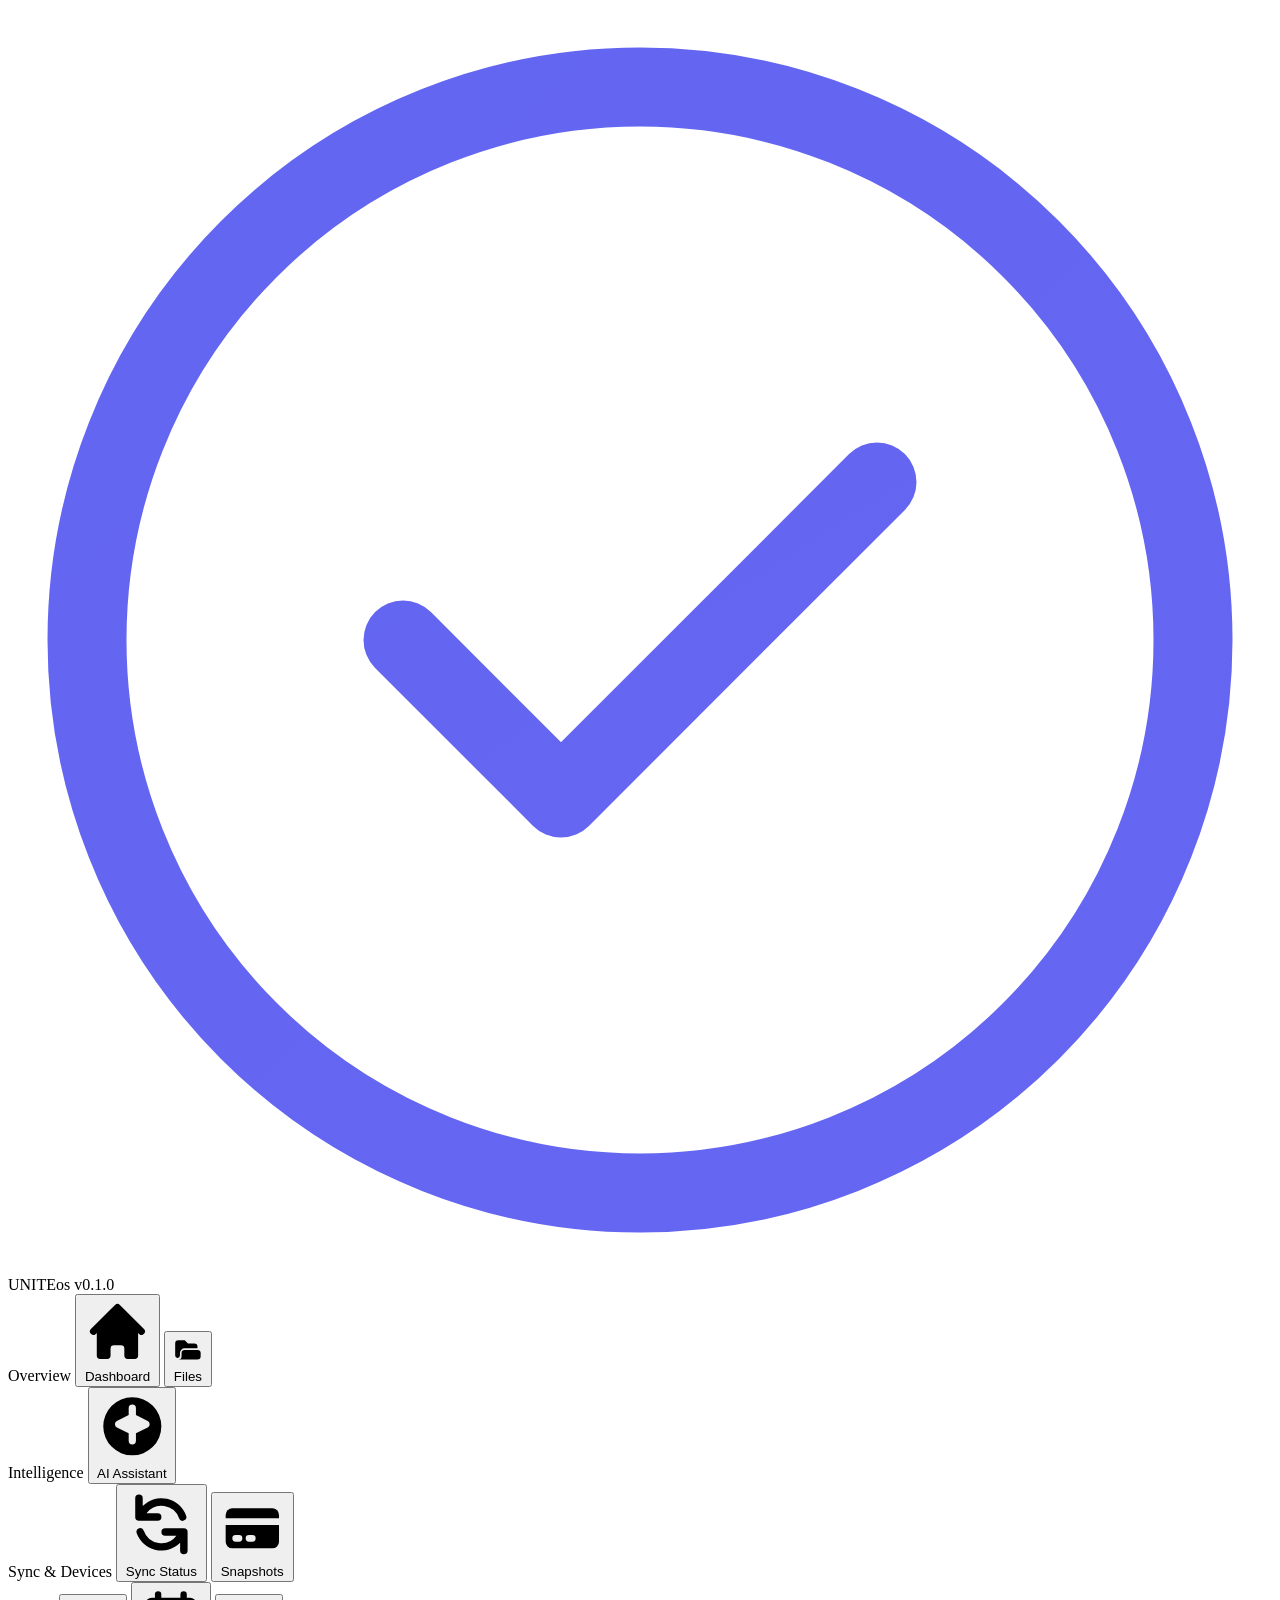
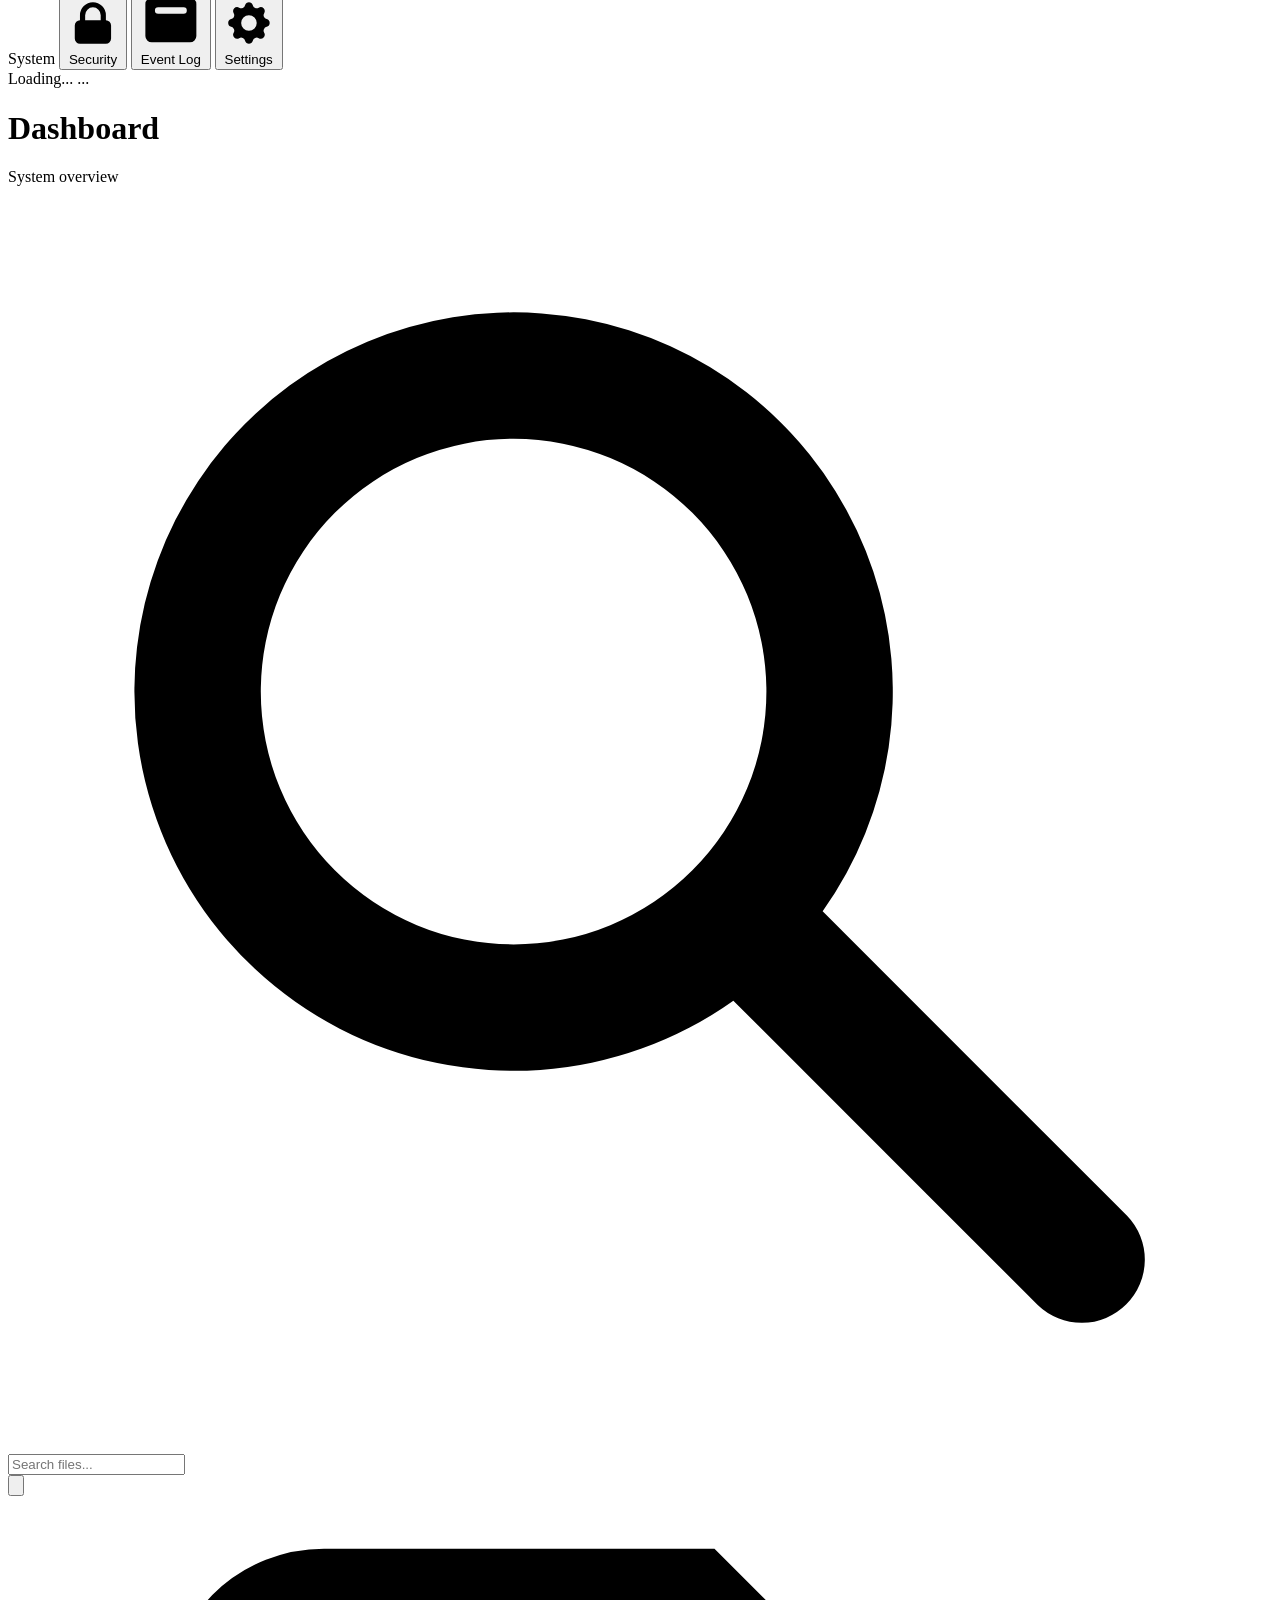
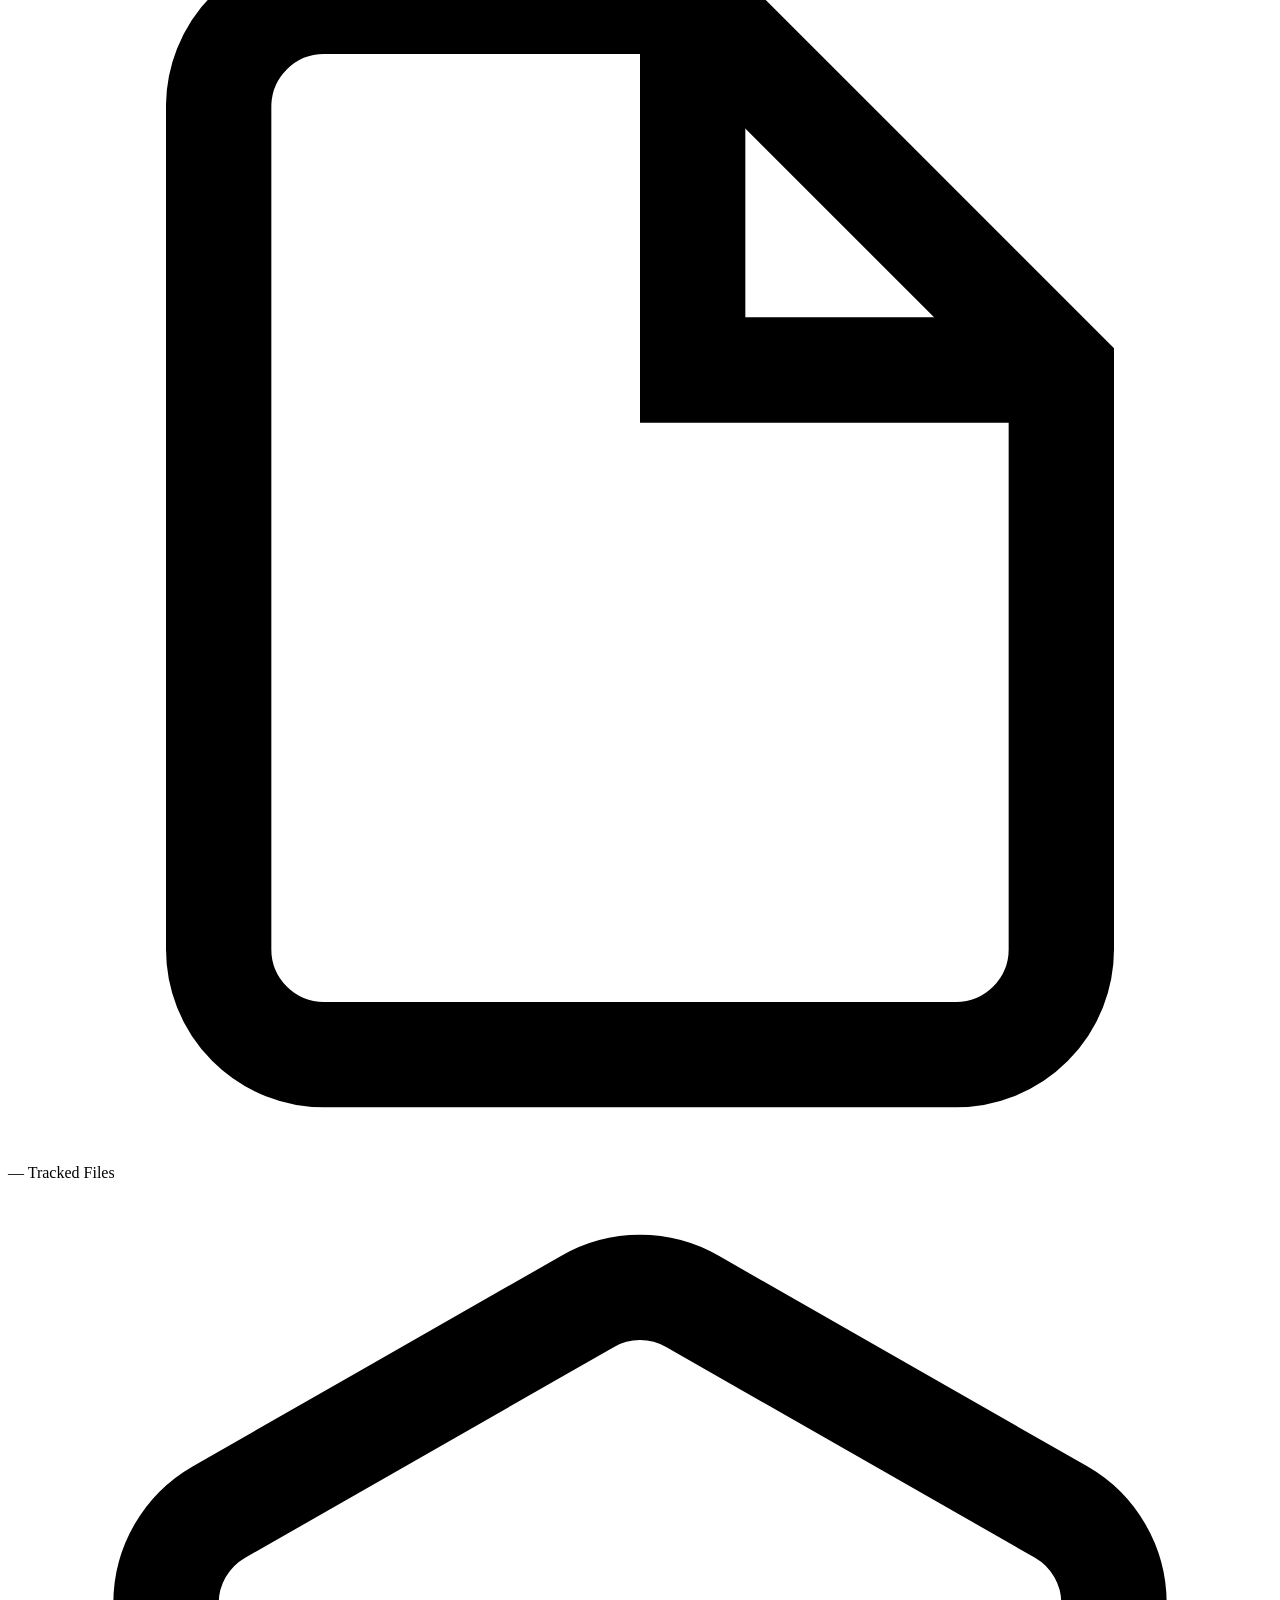
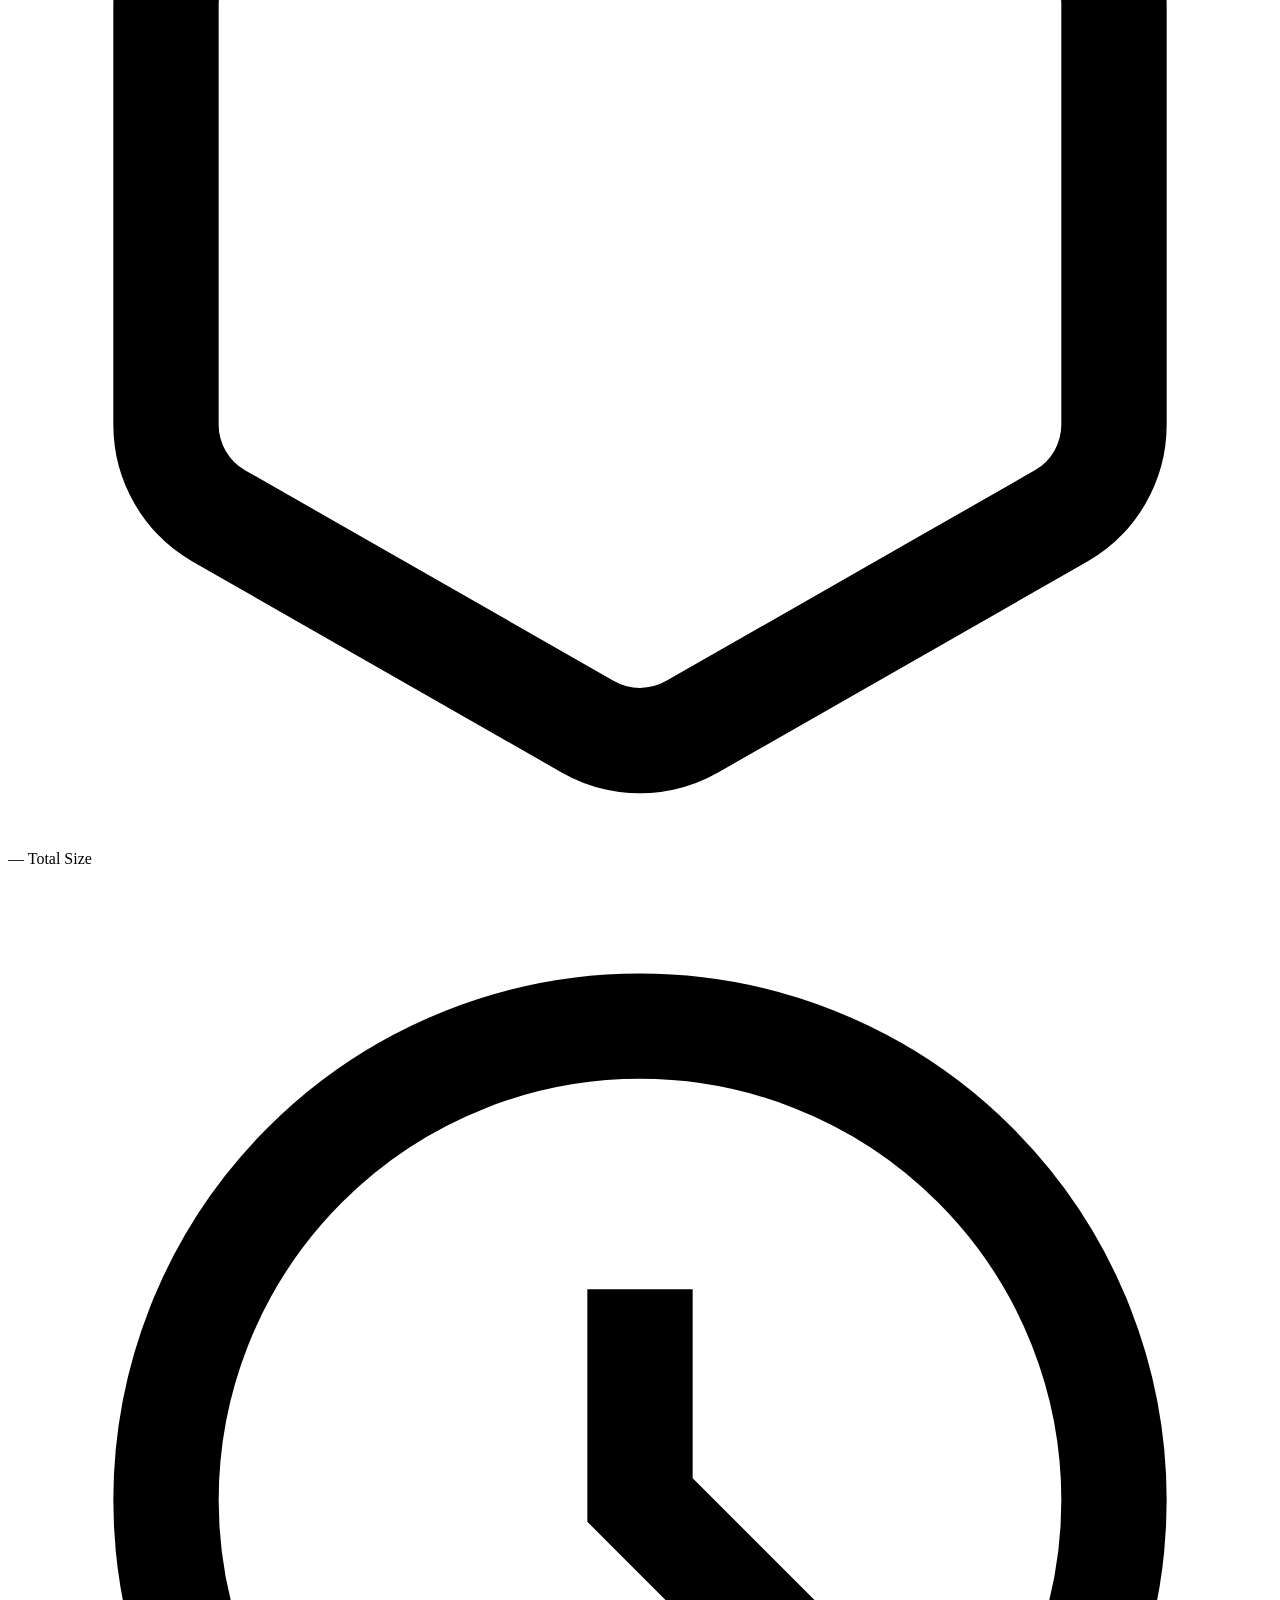
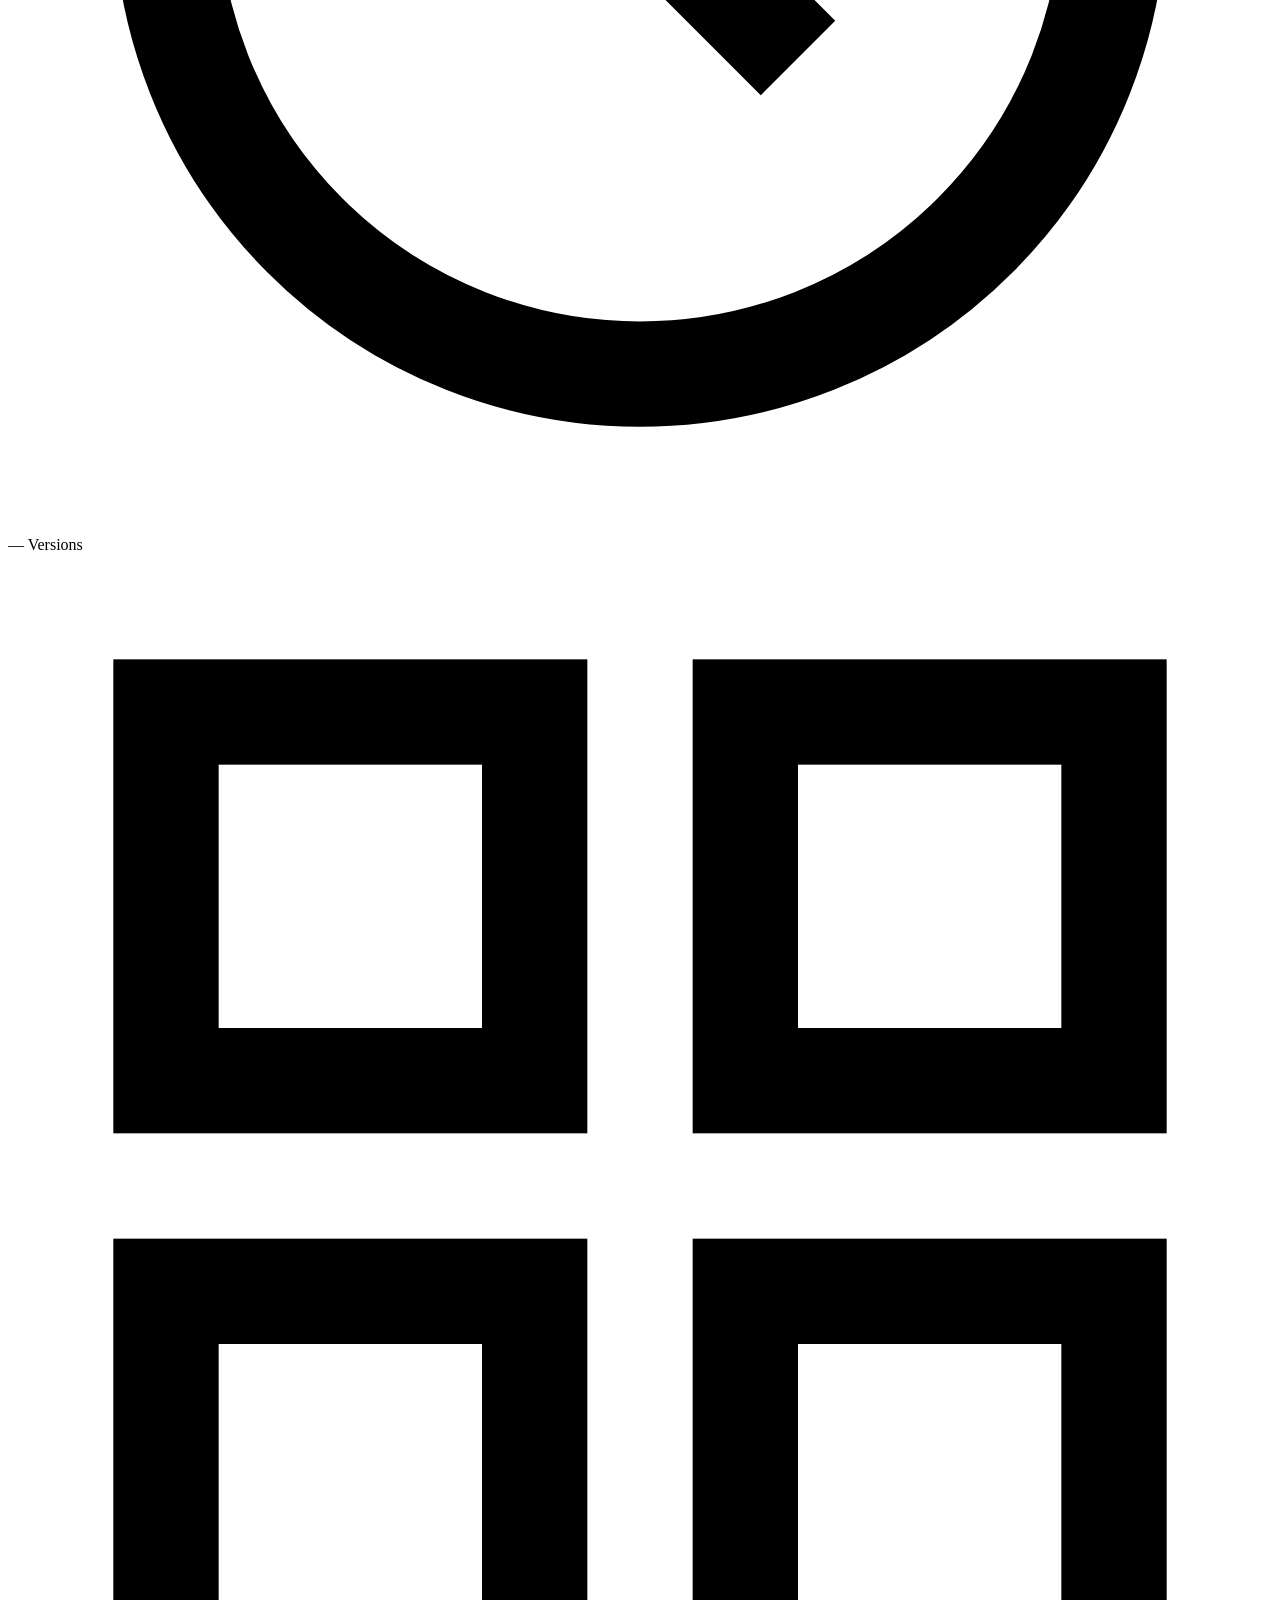
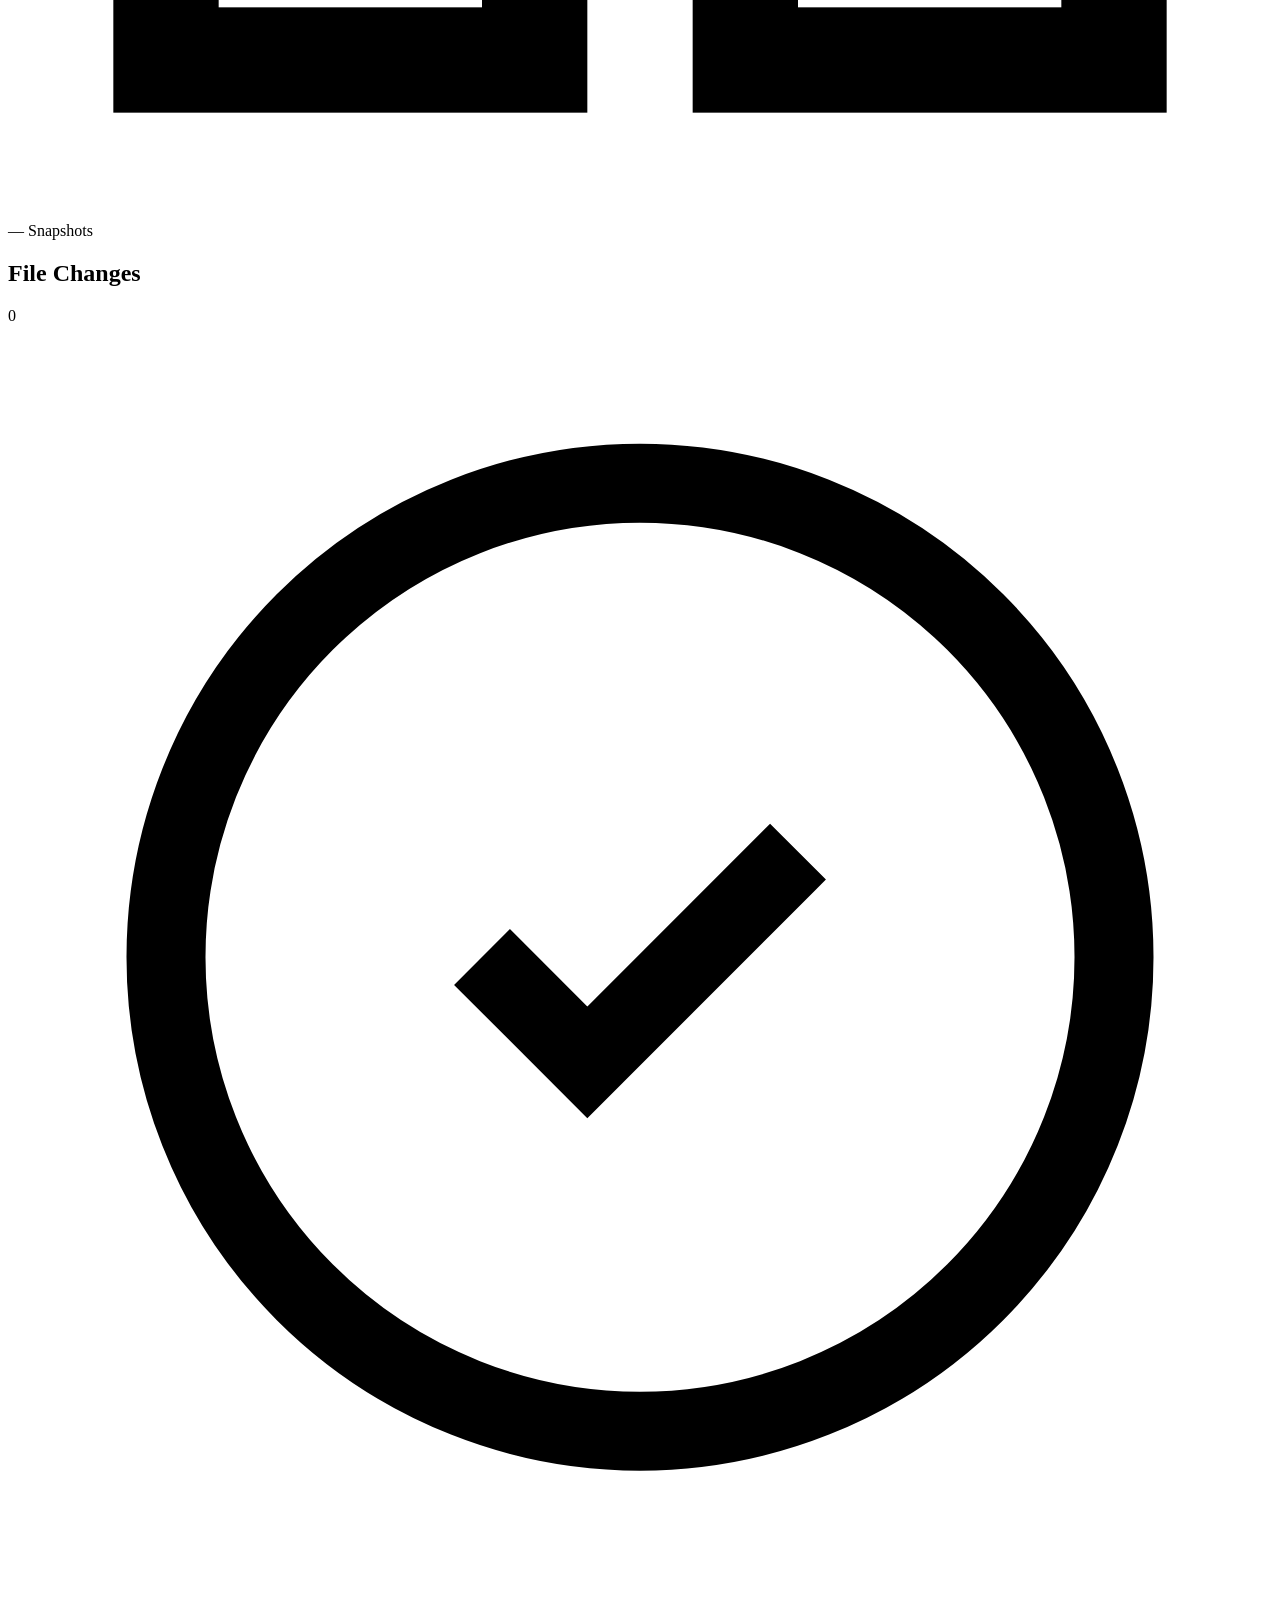
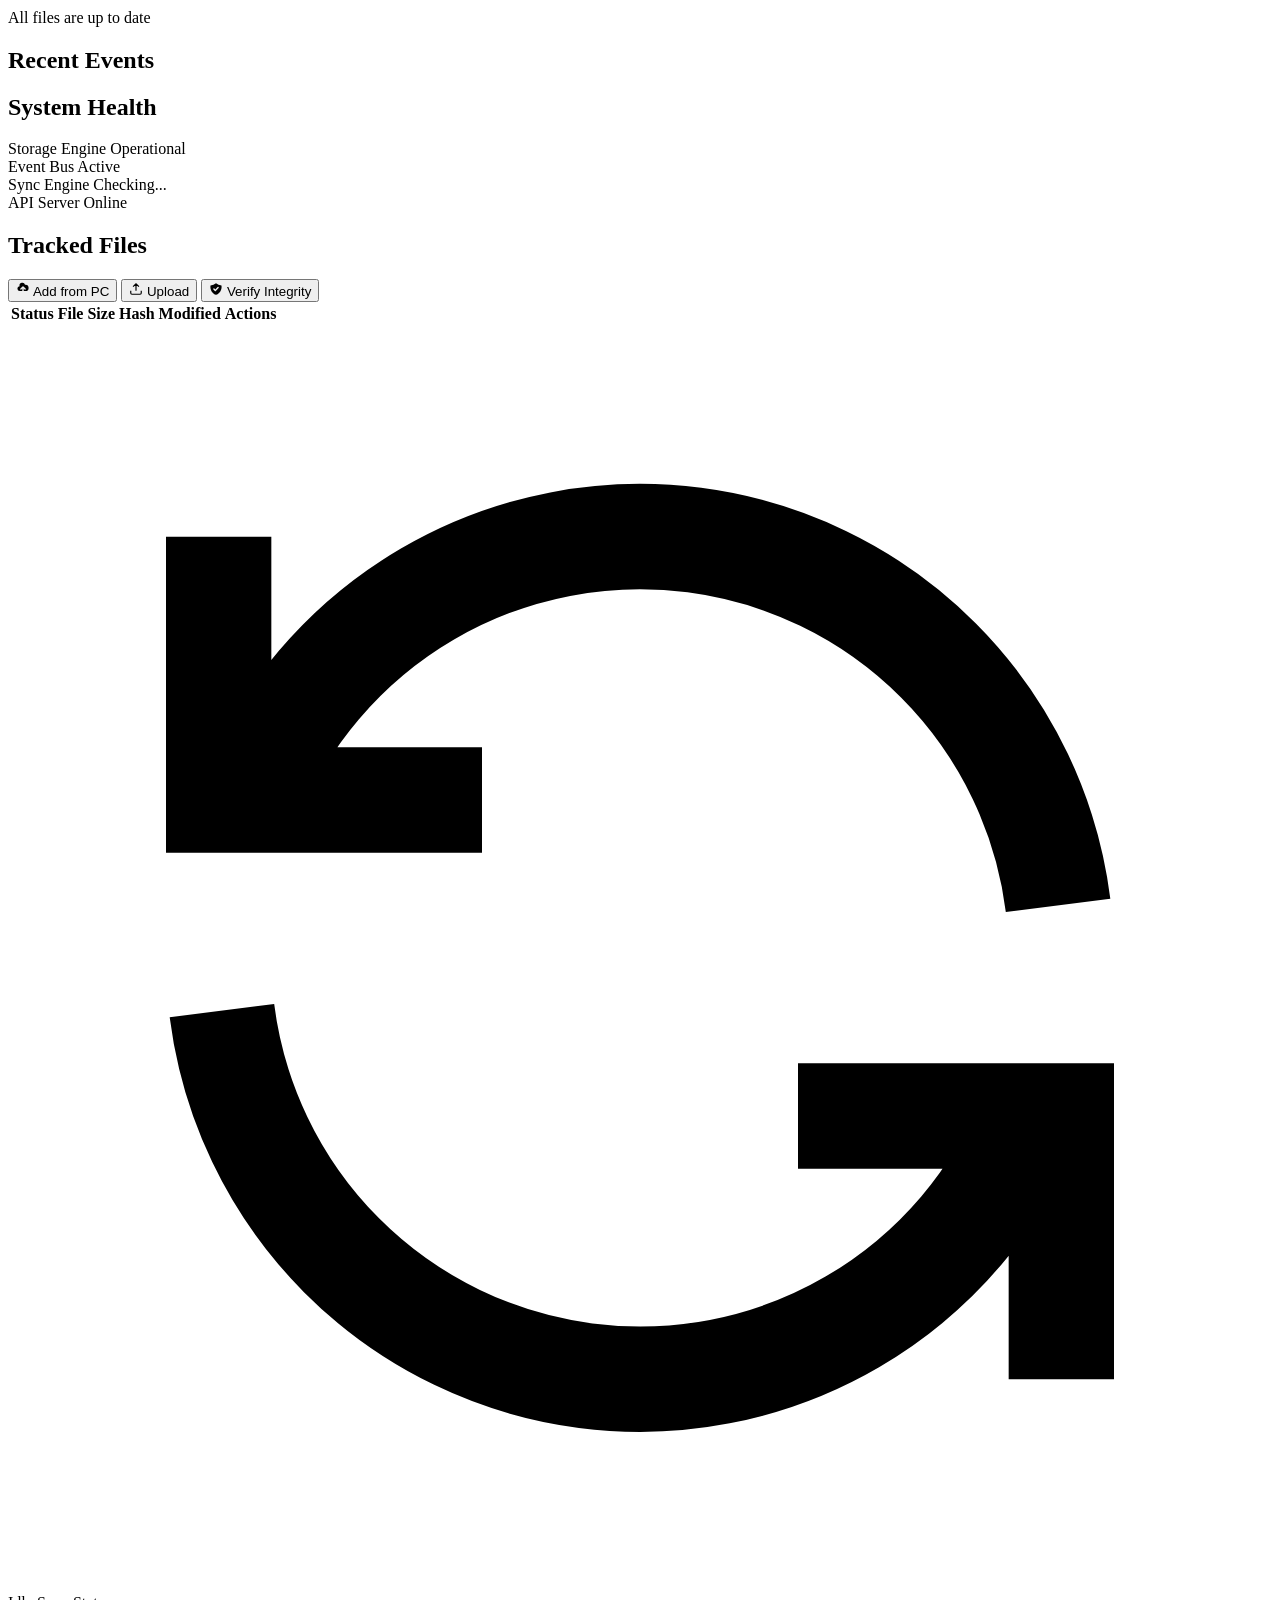
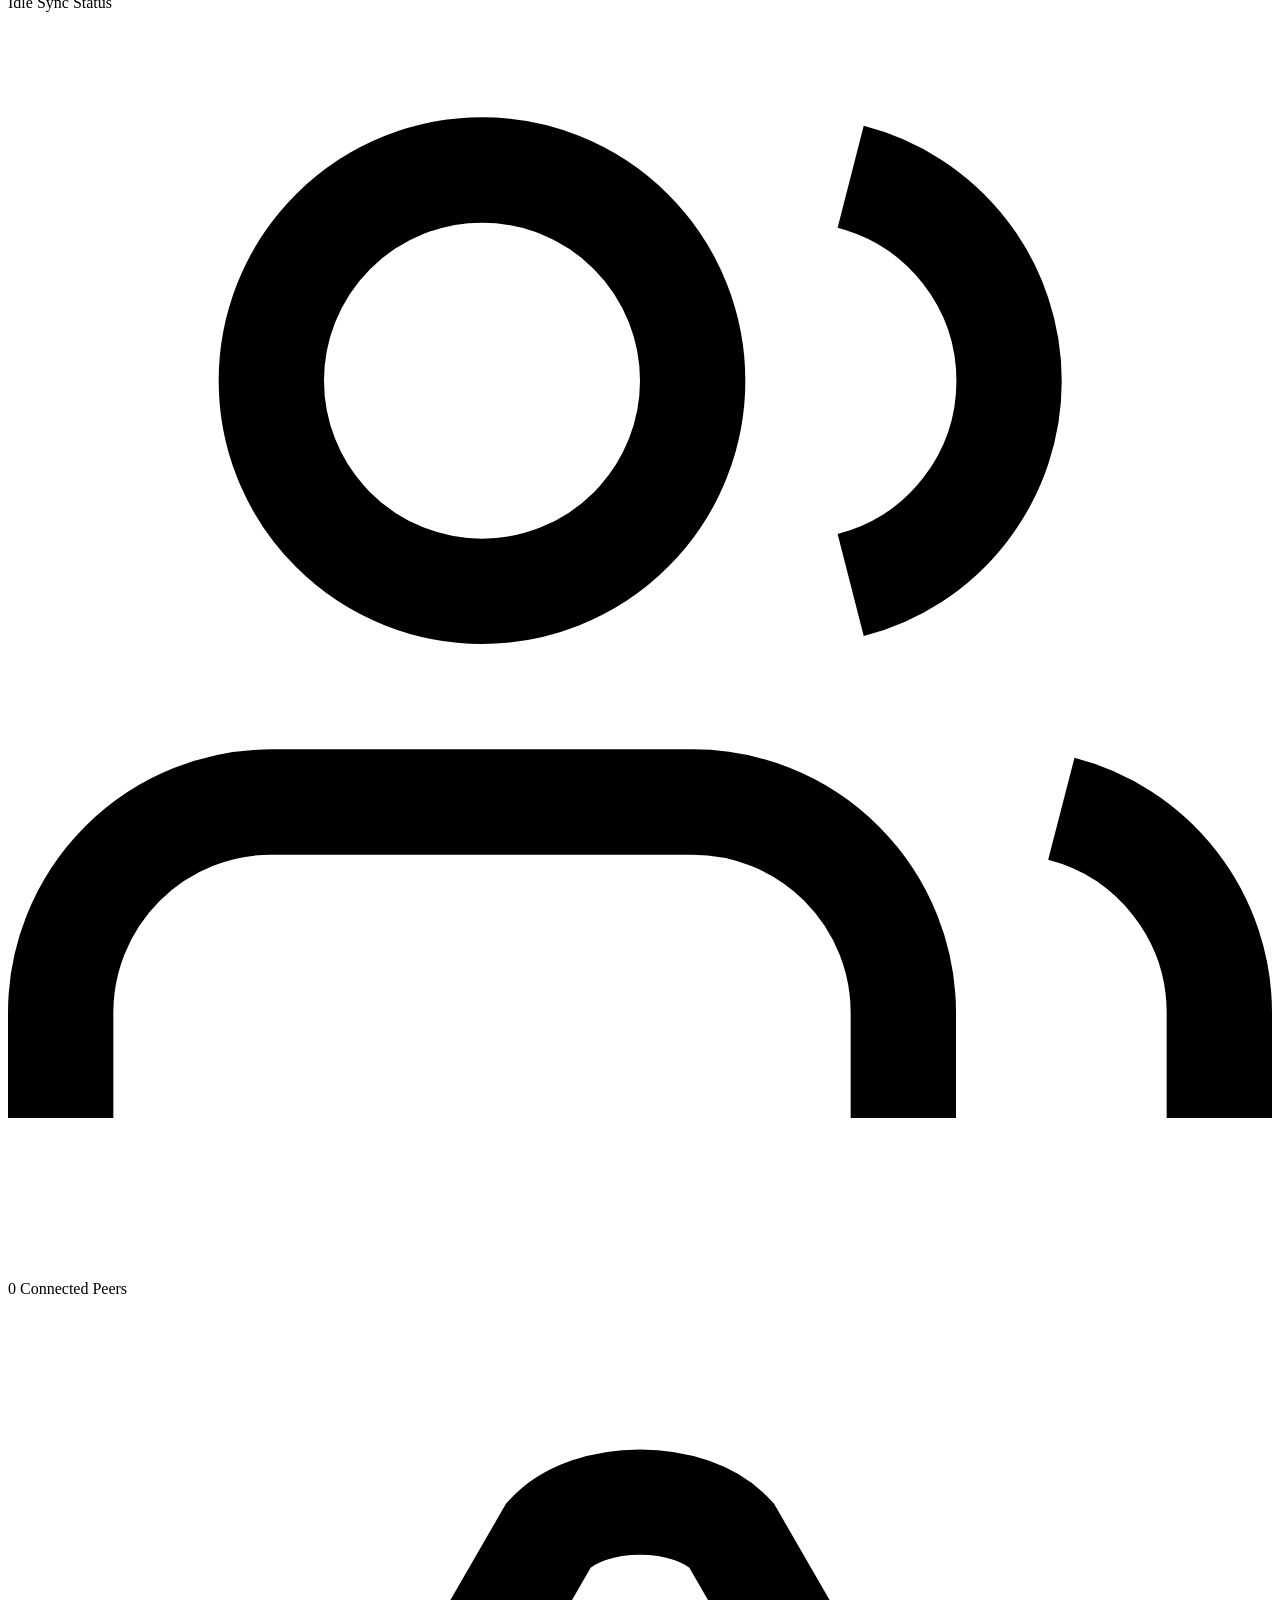
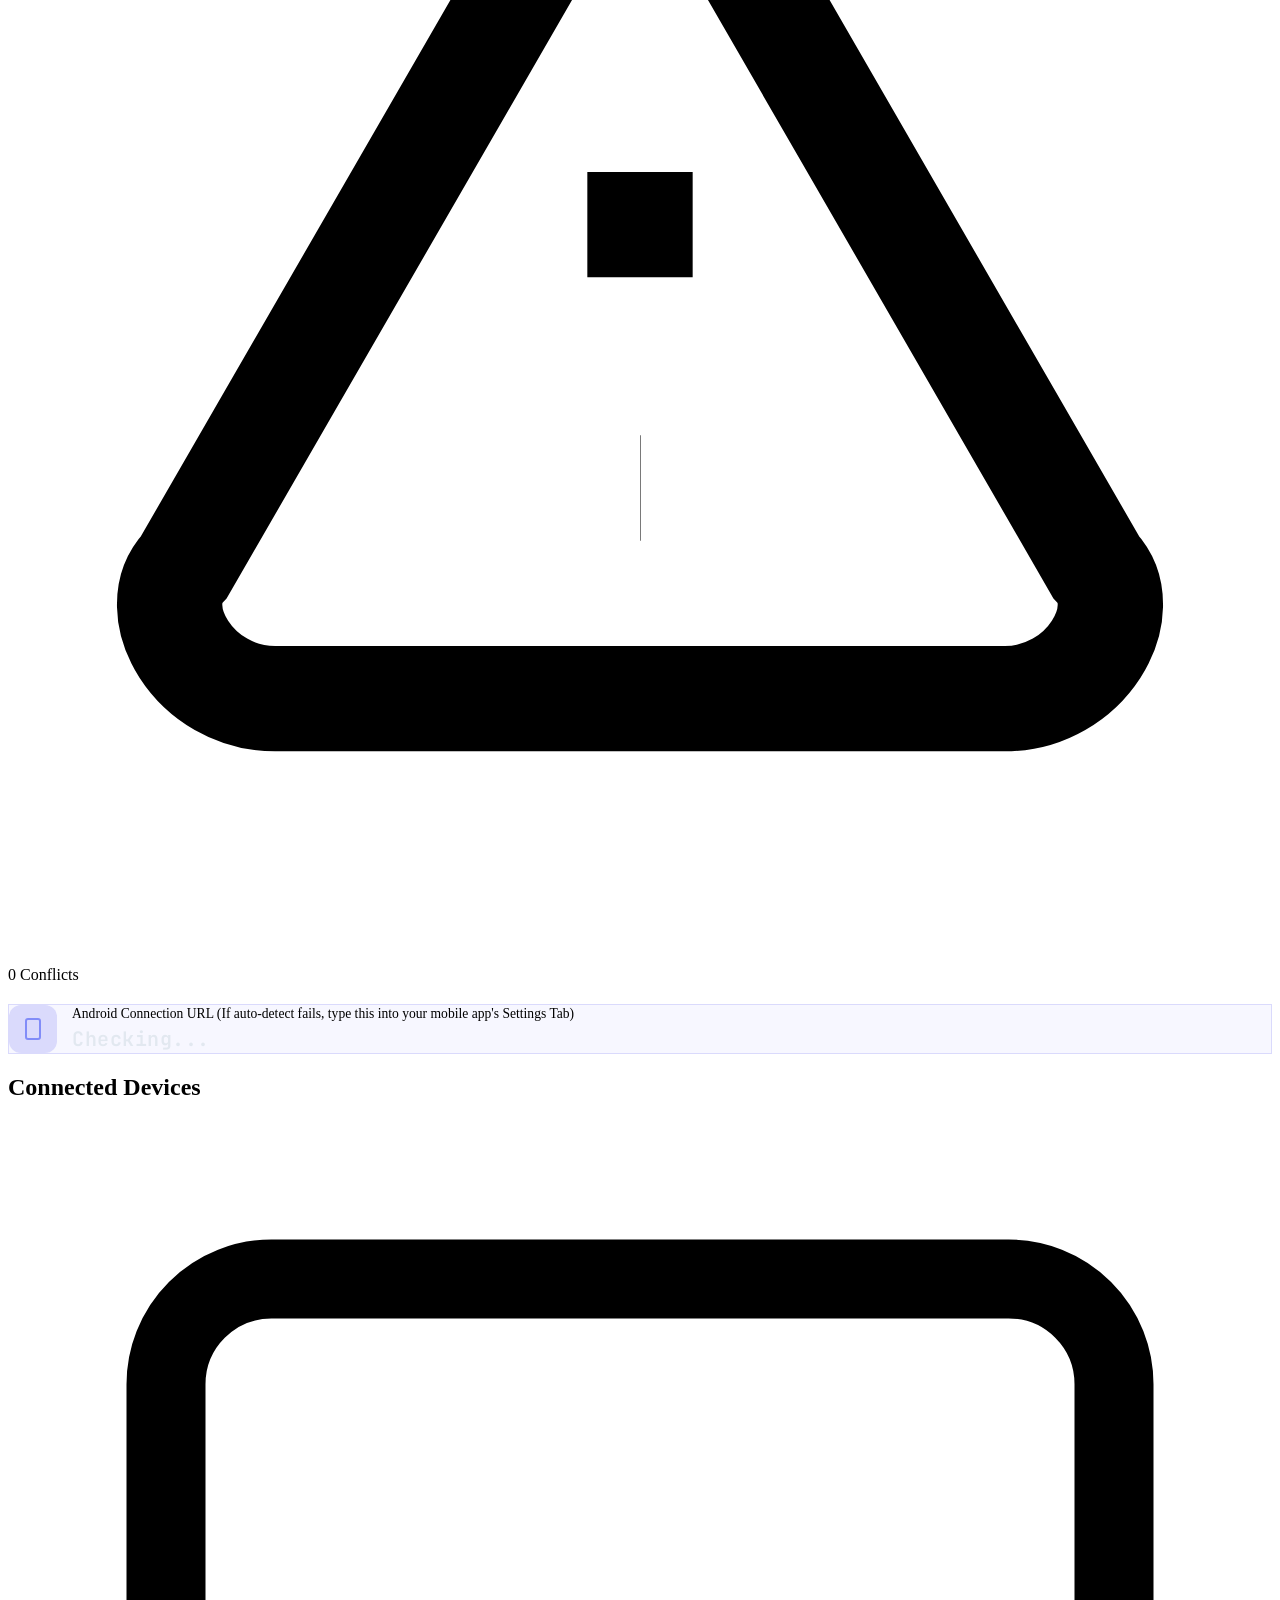
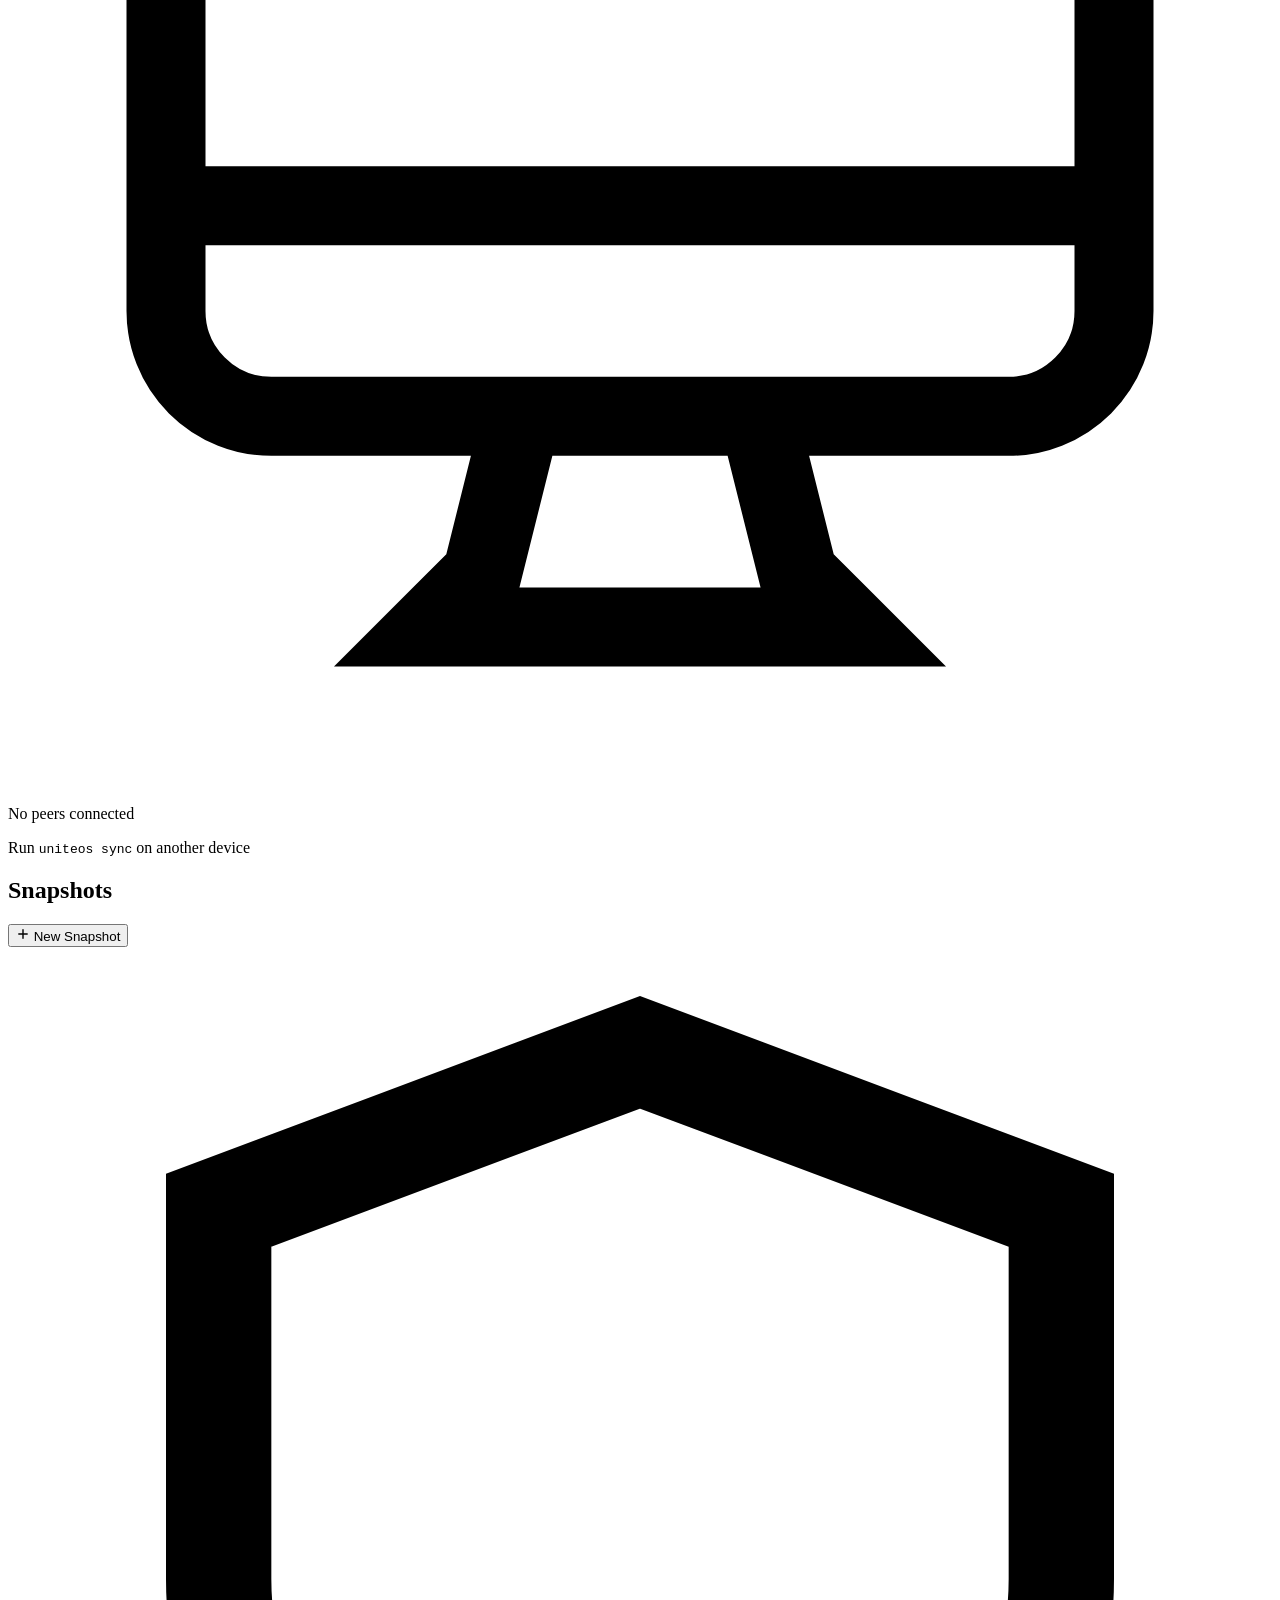
==== commit 8805b59b: "refactor: Rebrand entire OS from CloudOS to UNITEos" ====
--- a/internal/dashboard/static/index.html
+++ b/internal/dashboard/static/index.html
@@ -3,7 +3,7 @@
 <head>
     <meta charset="UTF-8">
     <meta name="viewport" content="width=device-width, initial-scale=1.0">
-    <title>CloudOS — Personal Cloud Dashboard</title>
+    <title>UNITEos — Personal Cloud Dashboard</title>
     <meta name="description" content="Local-First Personal Cloud OS Dashboard — Privacy-first, decentralized file management">
     <link rel="preconnect" href="https://fonts.googleapis.com">
     <link rel="preconnect" href="https://fonts.gstatic.com" crossorigin>
@@ -31,7 +31,7 @@
                         </svg>
                     </div>
                     <div class="logo-text">
-                        <span class="logo-name">CloudOS</span>
+                        <span class="logo-name">UNITEos</span>
                         <span class="logo-version" id="version">v0.1.0</span>
                     </div>
                 </div>
@@ -301,7 +301,7 @@
                             <div class="empty-state">
                                 <svg viewBox="0 0 24 24" fill="none" stroke="currentColor" stroke-width="1.5"><path d="M9.75 17L9 20l-1 1h8l-1-1-.75-3M3 13h18M5 17h14a2 2 0 002-2V5a2 2 0 00-2-2H5a2 2 0 00-2 2v10a2 2 0 002 2z"/></svg>
                                 <p>No peers connected</p>
-                                <span class="text-muted">Run <code>cloudos sync</code> on another device</span>
+                                <span class="text-muted">Run <code>uniteos sync</code> on another device</span>
                             </div>
                         </div>
                     </div>
@@ -374,14 +374,14 @@
                 <div class="page" id="page-ai">
                     <div class="panel panel-full" style="display: flex; flex-direction: column; height: 600px;">
                         <div class="panel-header">
-                            <h2>CloudOS AI Assistant</h2>
+                            <h2>UNITEos AI Assistant</h2>
                             <span class="badge">Online</span>
                         </div>
                         <div class="panel-body scrollable-tall" id="aiChatLog" style="flex: 1; display: flex; flex-direction: column; gap: 12px; background: rgba(0,0,0,0.2);">
                             <div class="event-item" style="border:none; padding: 10px; background: rgba(99, 102, 241, 0.1); border-radius: 12px; align-self: flex-start; max-width: 80%;">
                                 <div class="event-details">
-                                    <span class="event-source" style="color: var(--accent-indigo);">CloudOS AI</span>
-                                    <div class="event-data" style="margin-top: 4px; font-size: 13px;">Hello! I am your personal CloudOS AI. How can I help you manage your files today?</div>
+                                    <span class="event-source" style="color: var(--accent-indigo);">UNITEos AI</span>
+                                    <div class="event-data" style="margin-top: 4px; font-size: 13px;">Hello! I am your personal UNITEos AI. How can I help you manage your files today?</div>
                                 </div>
                             </div>
                         </div>
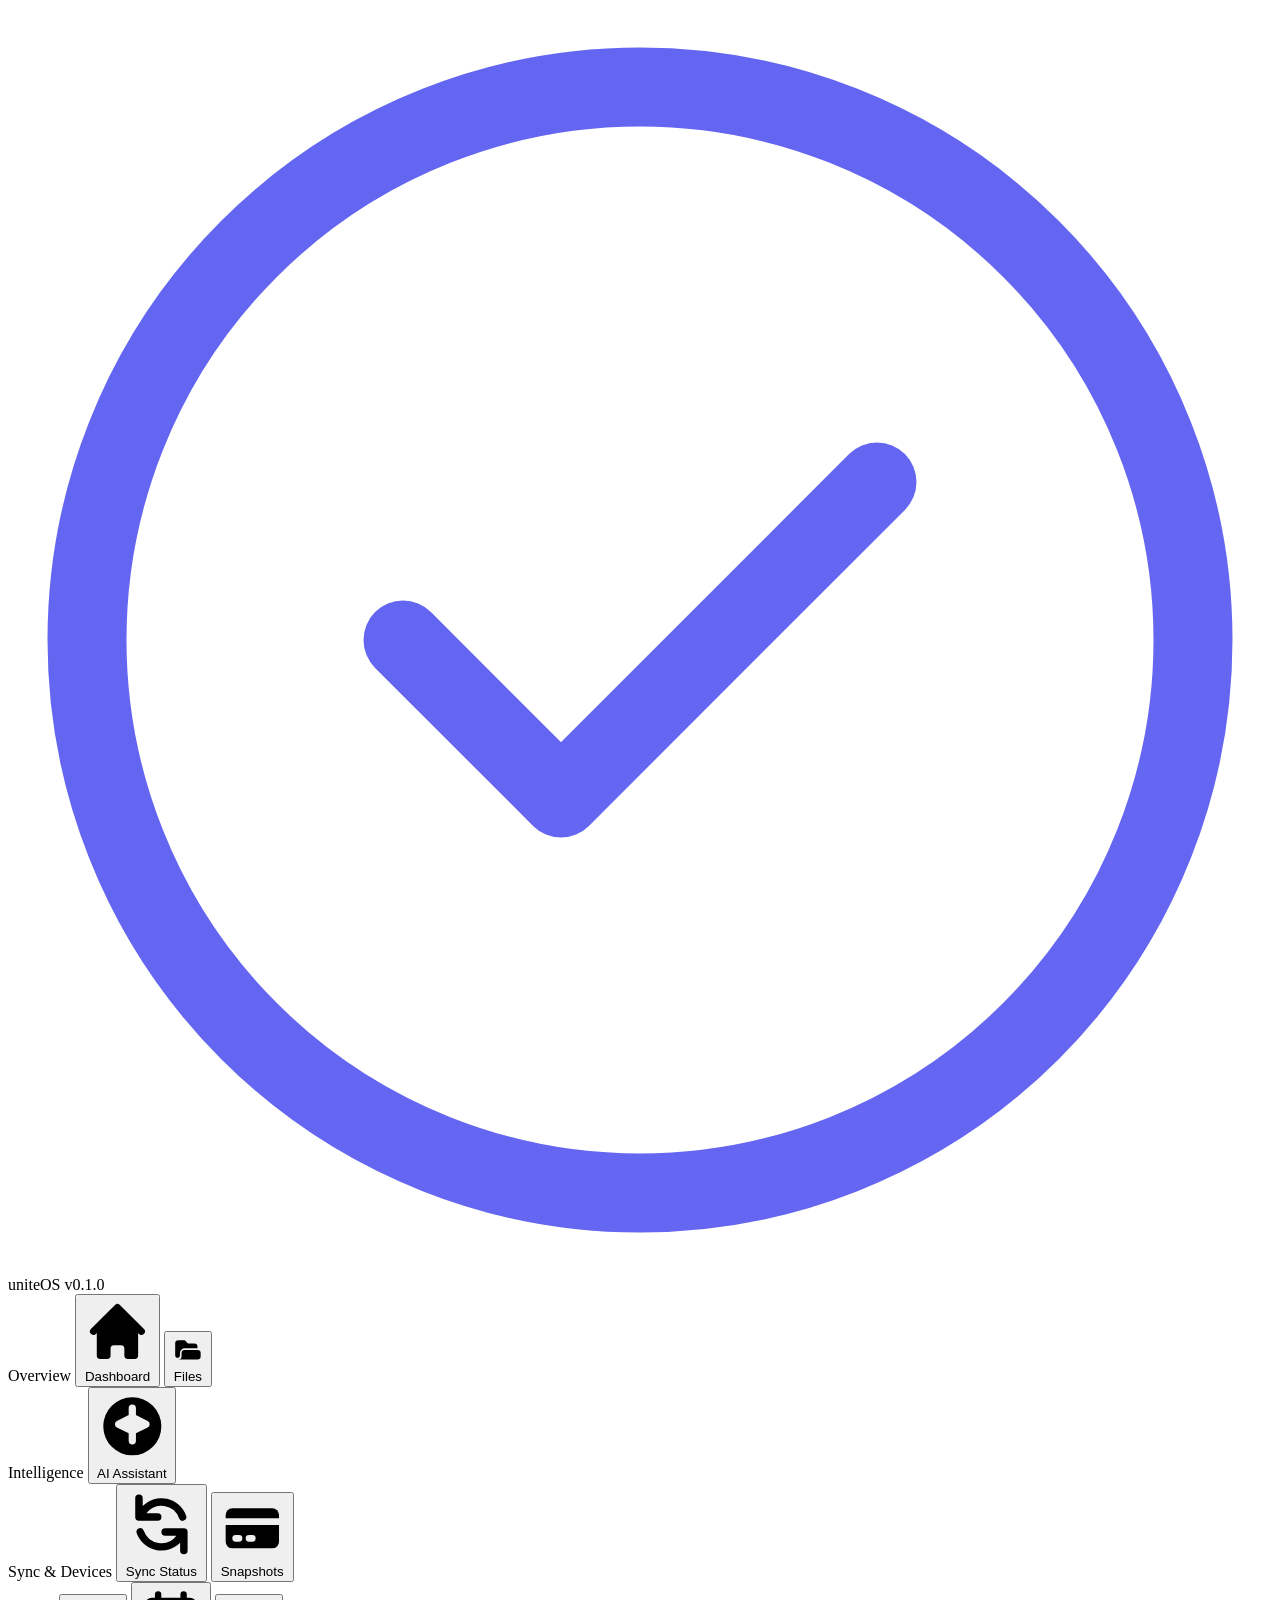
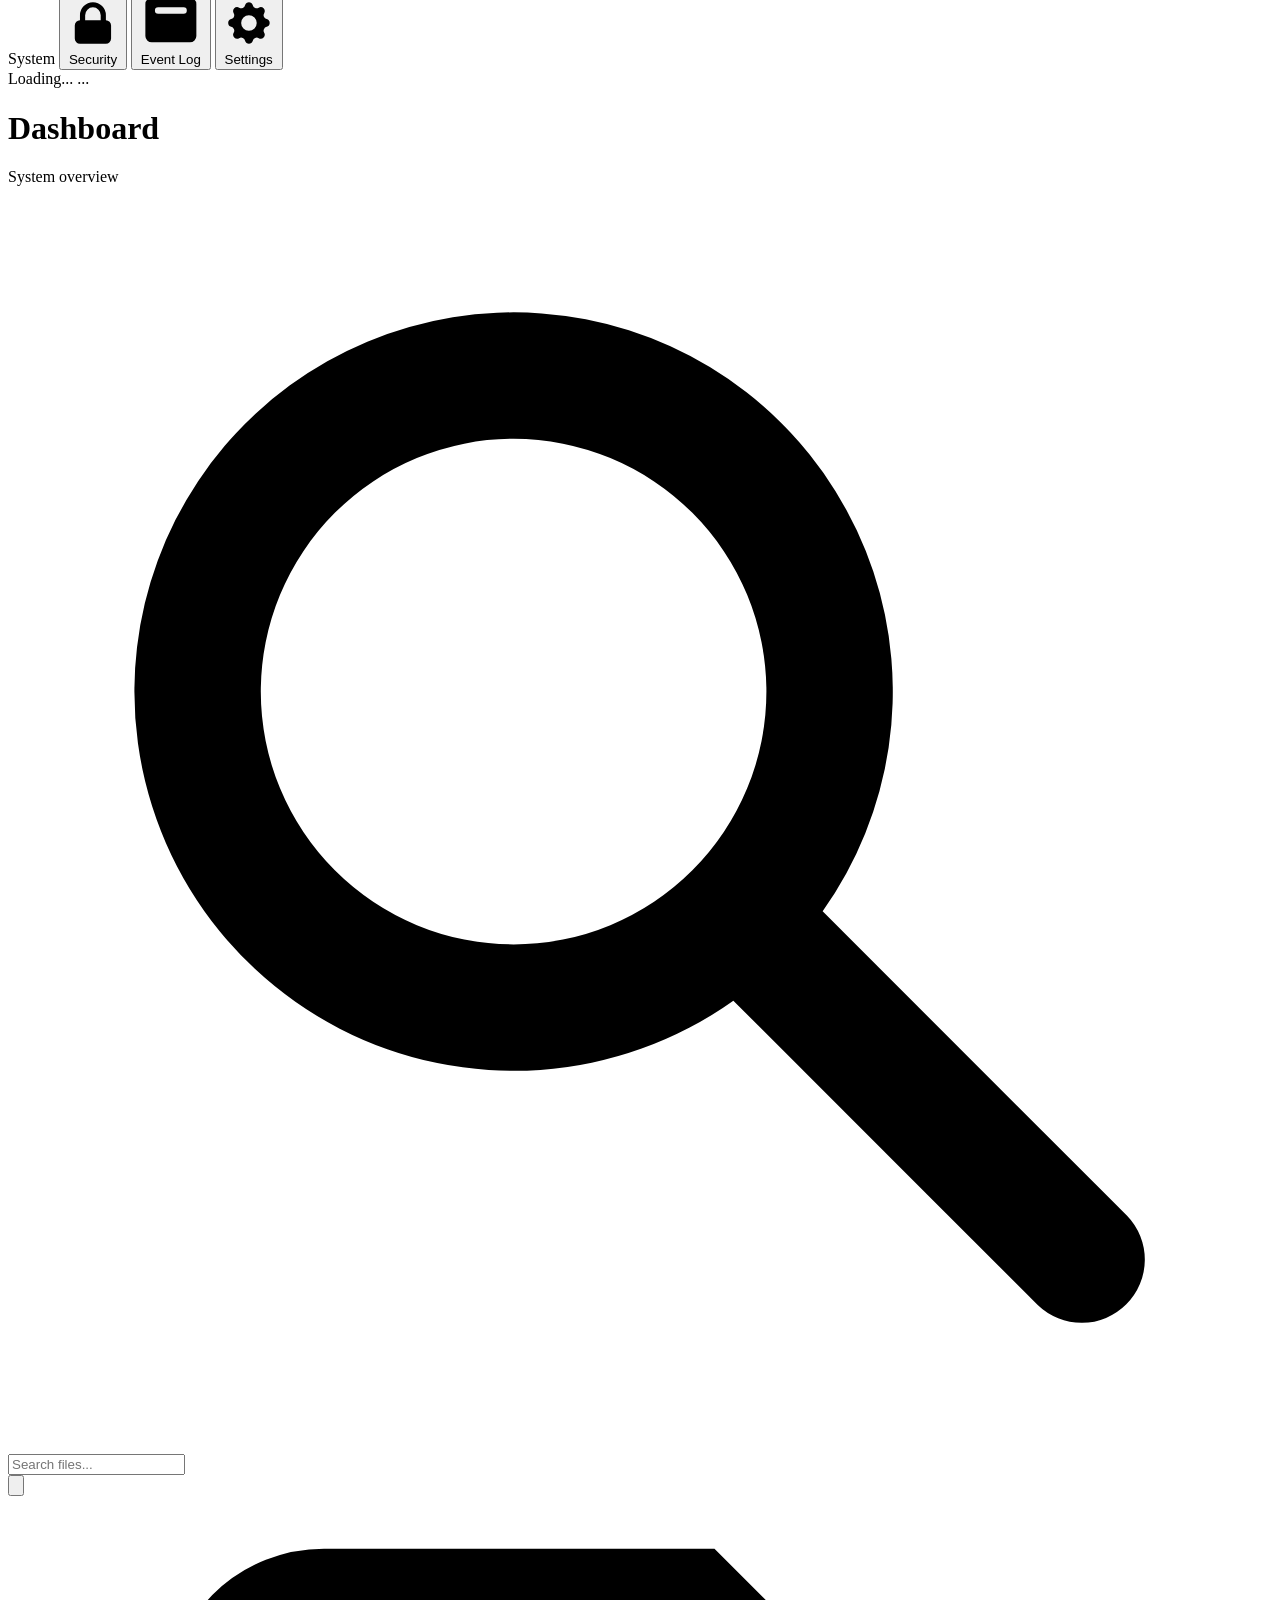
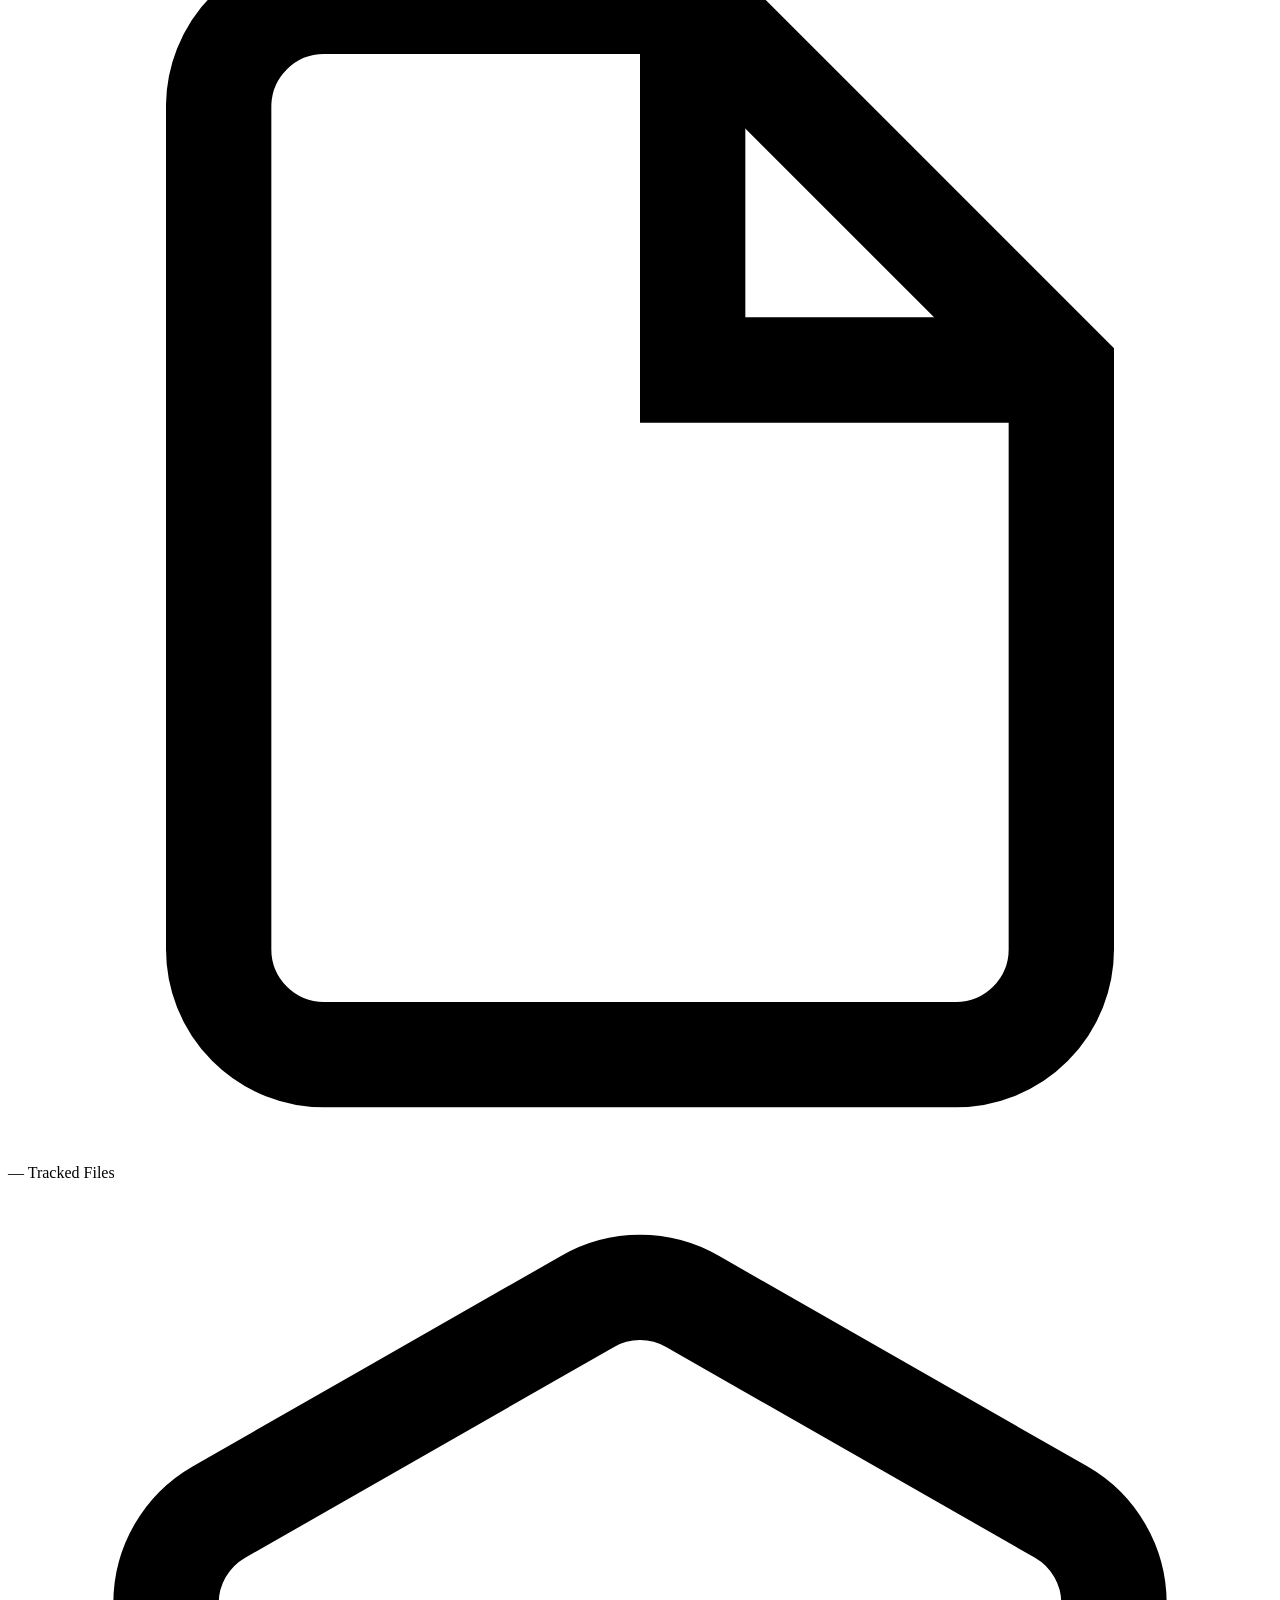
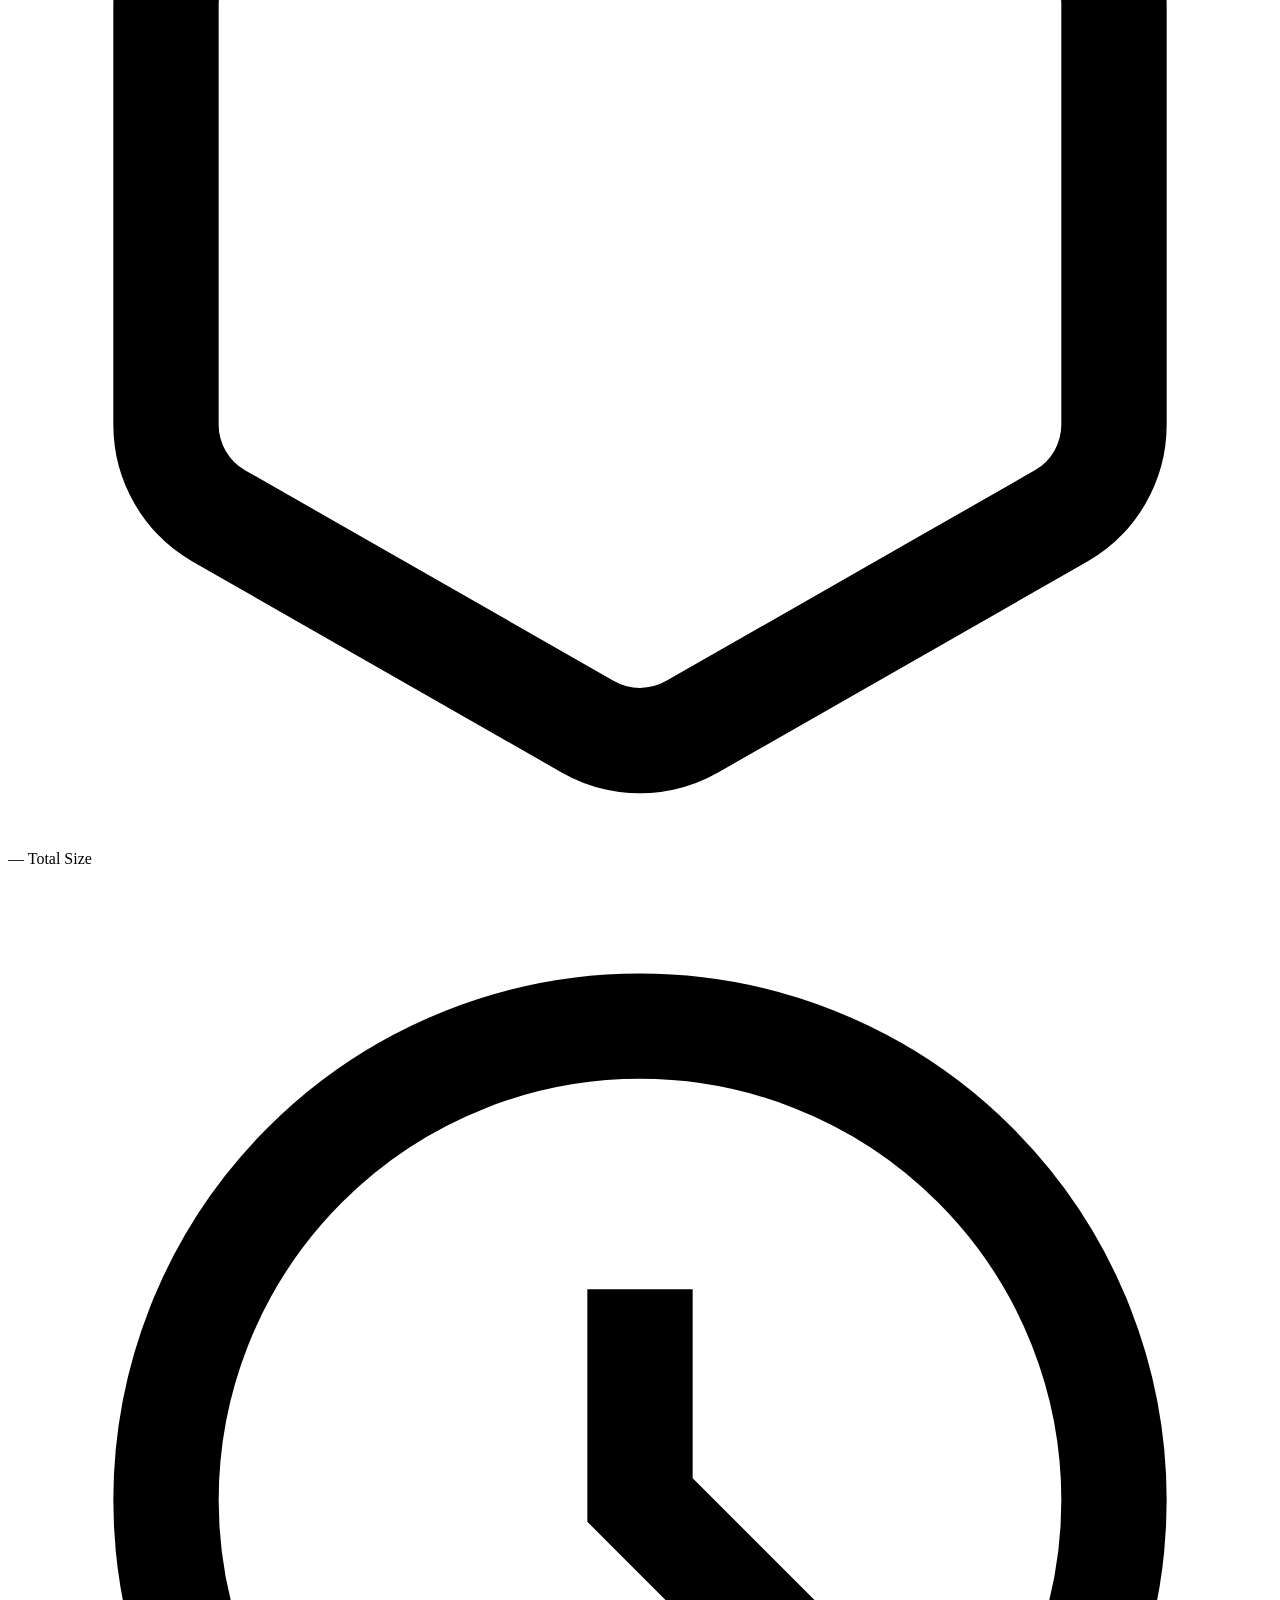
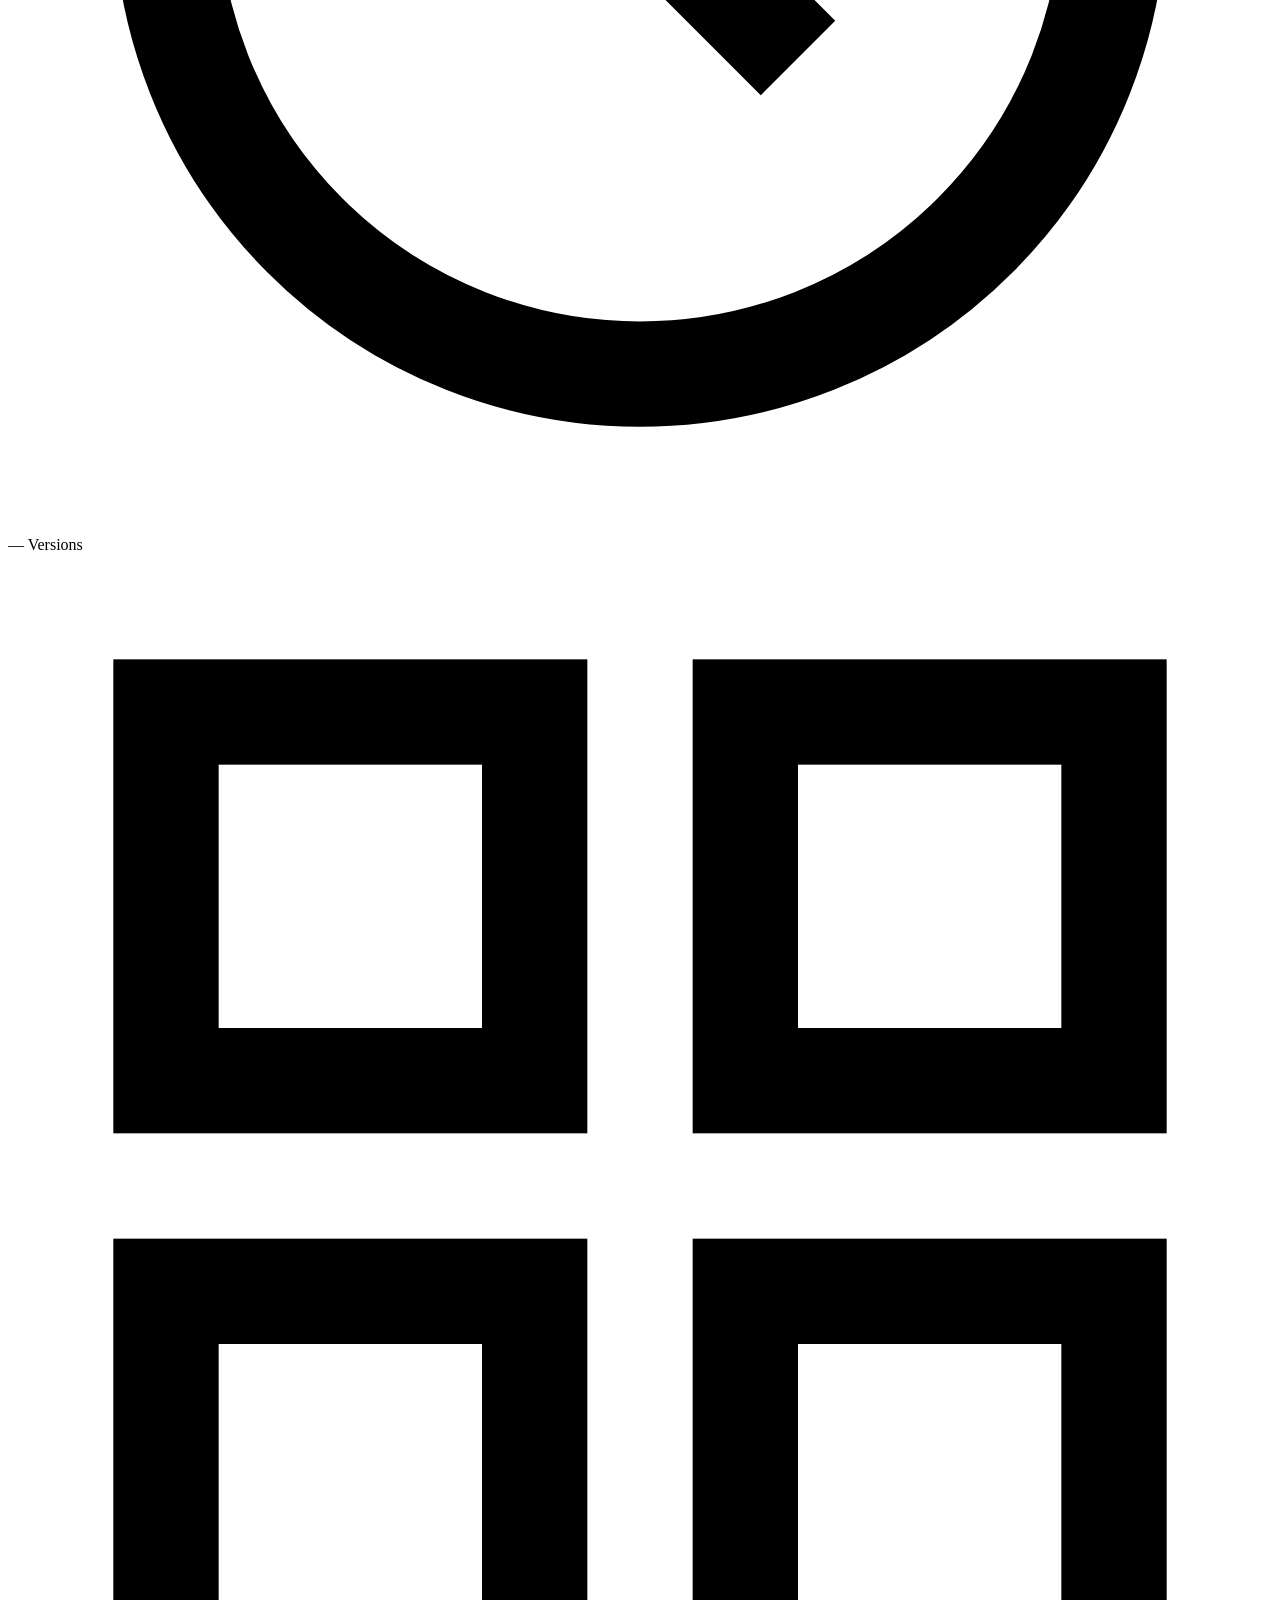
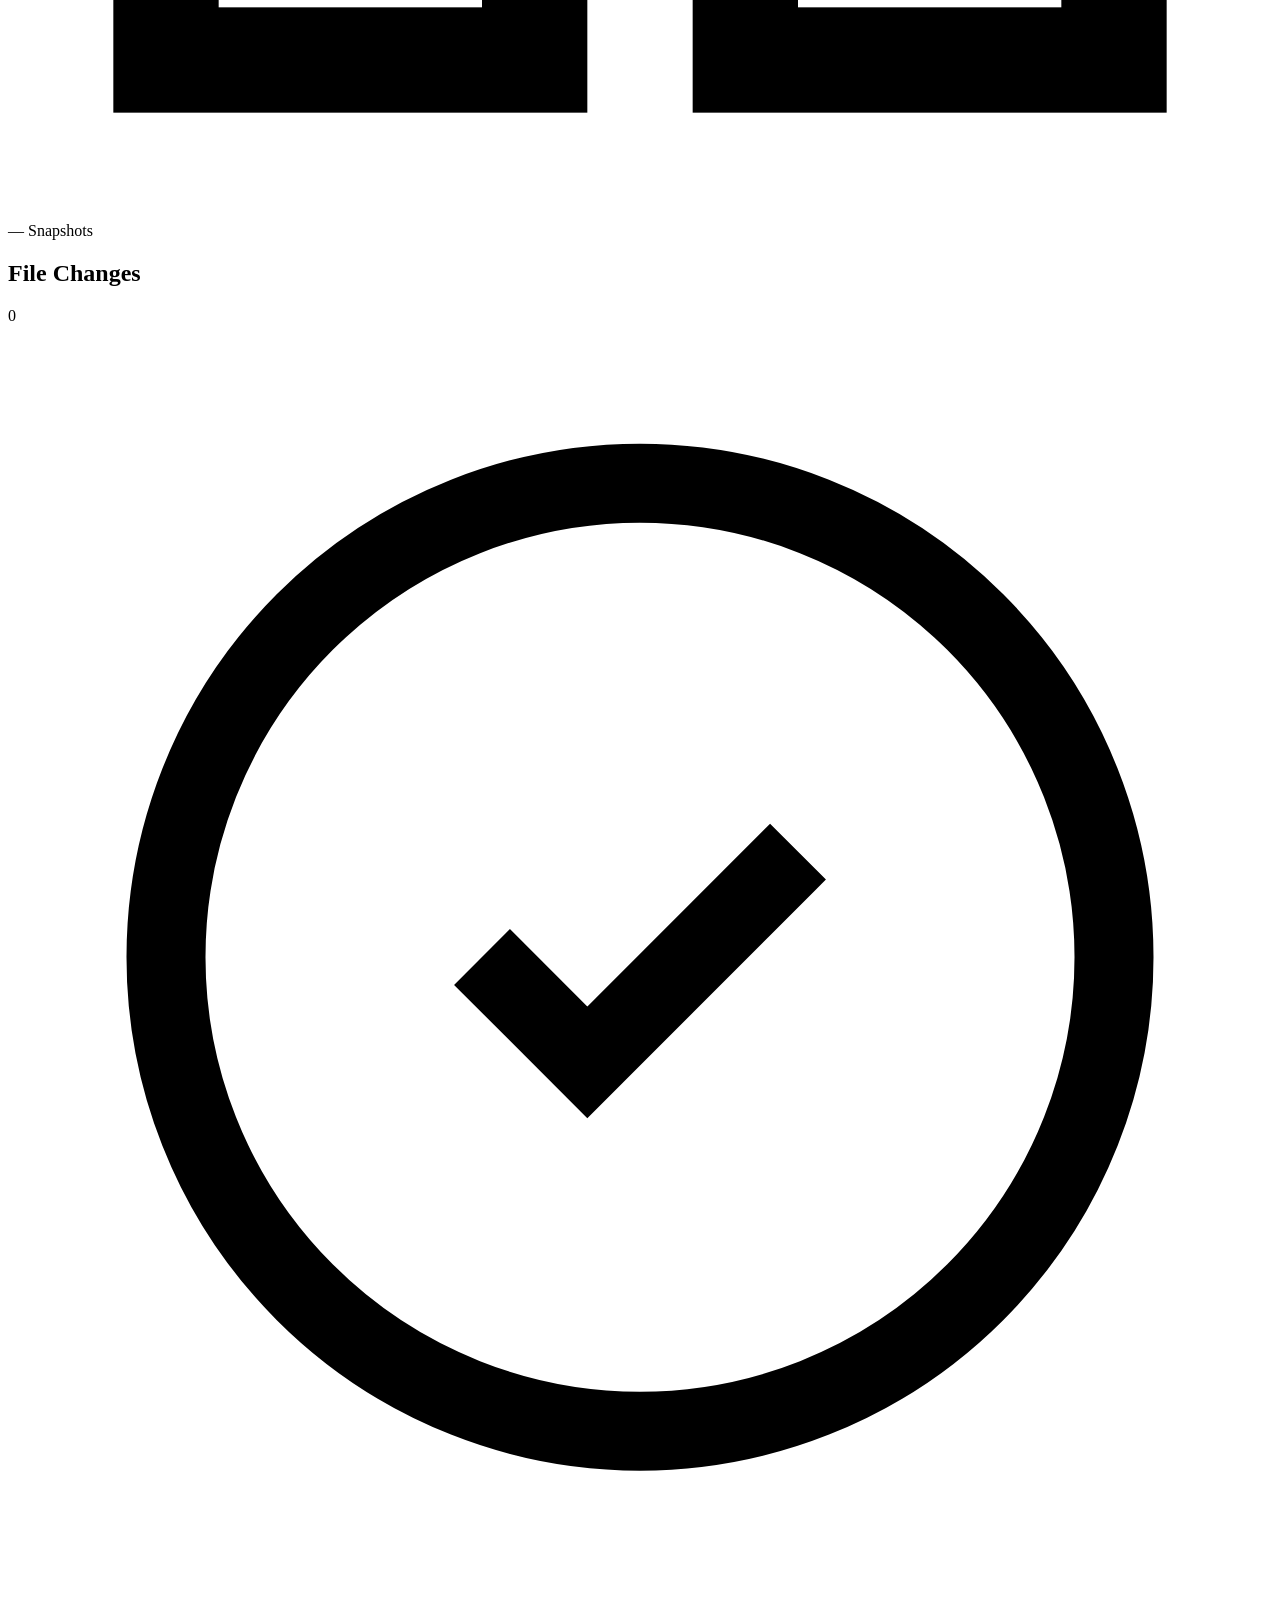
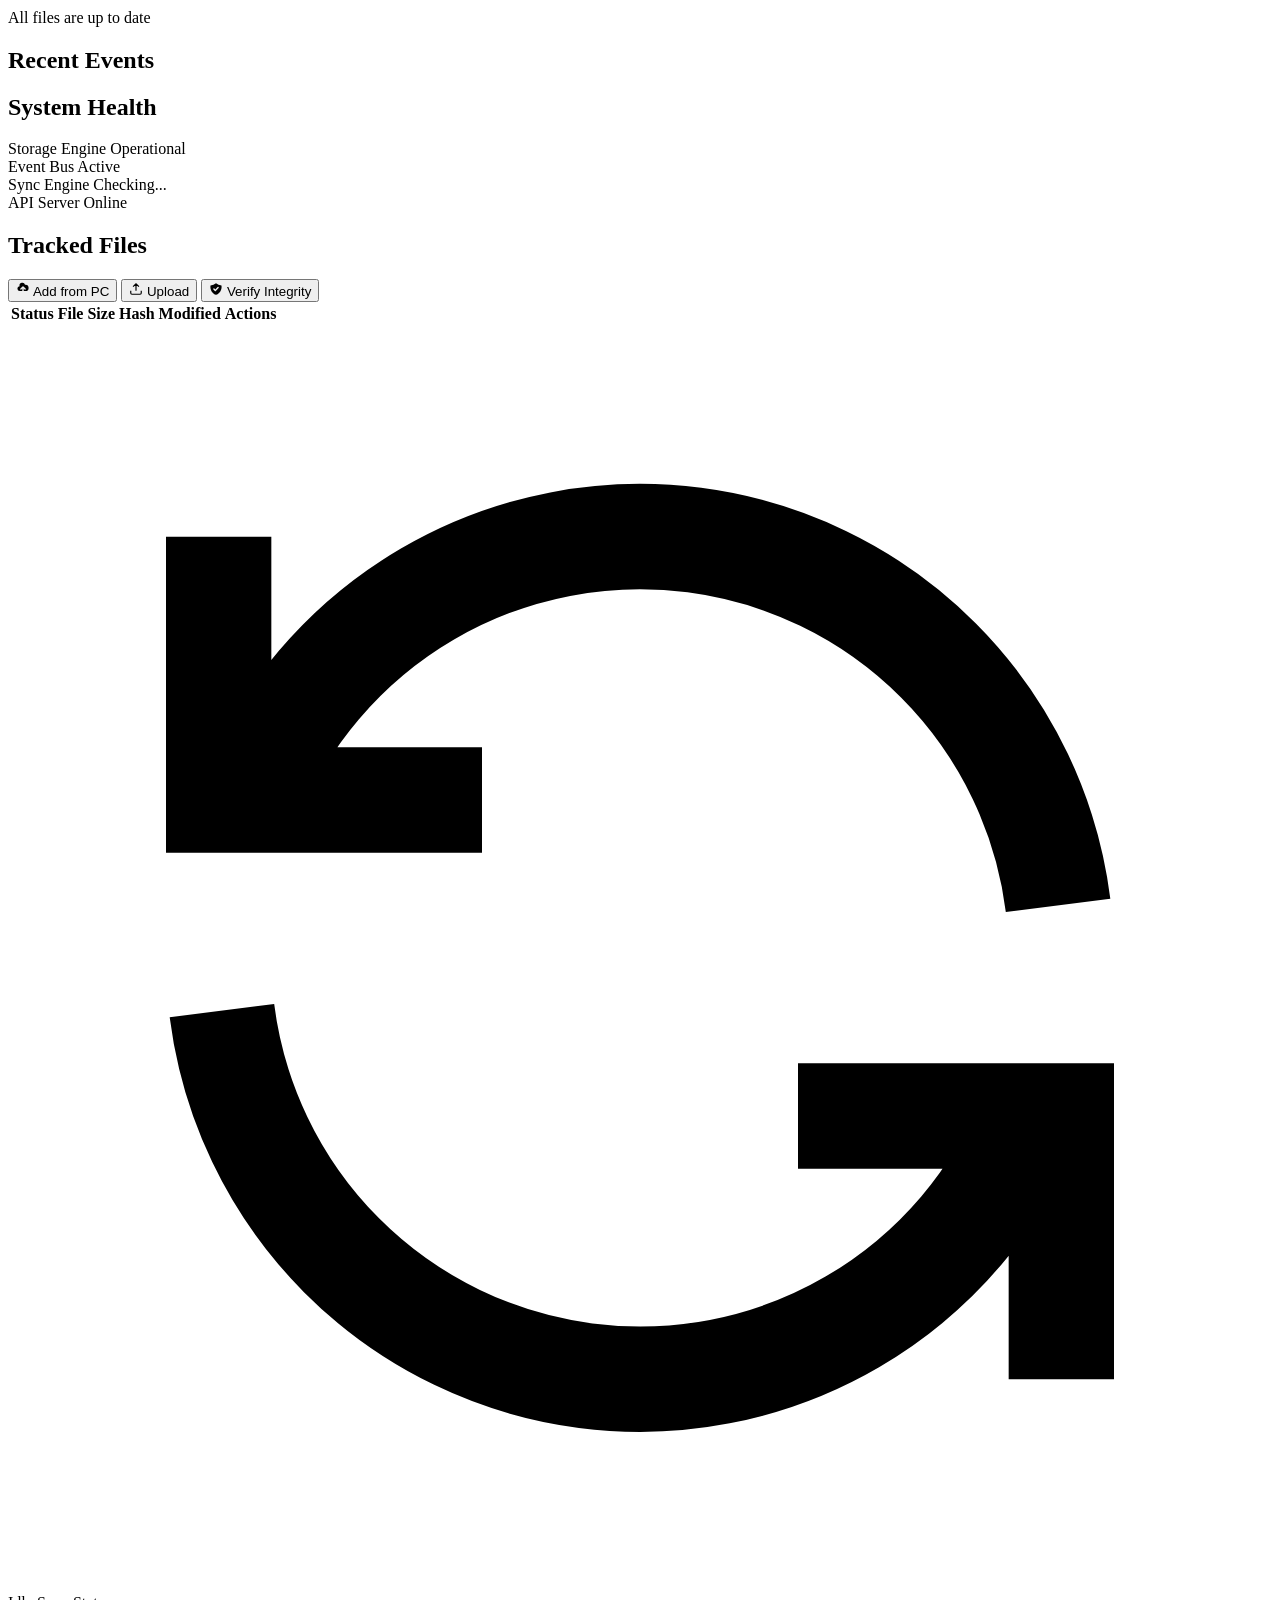
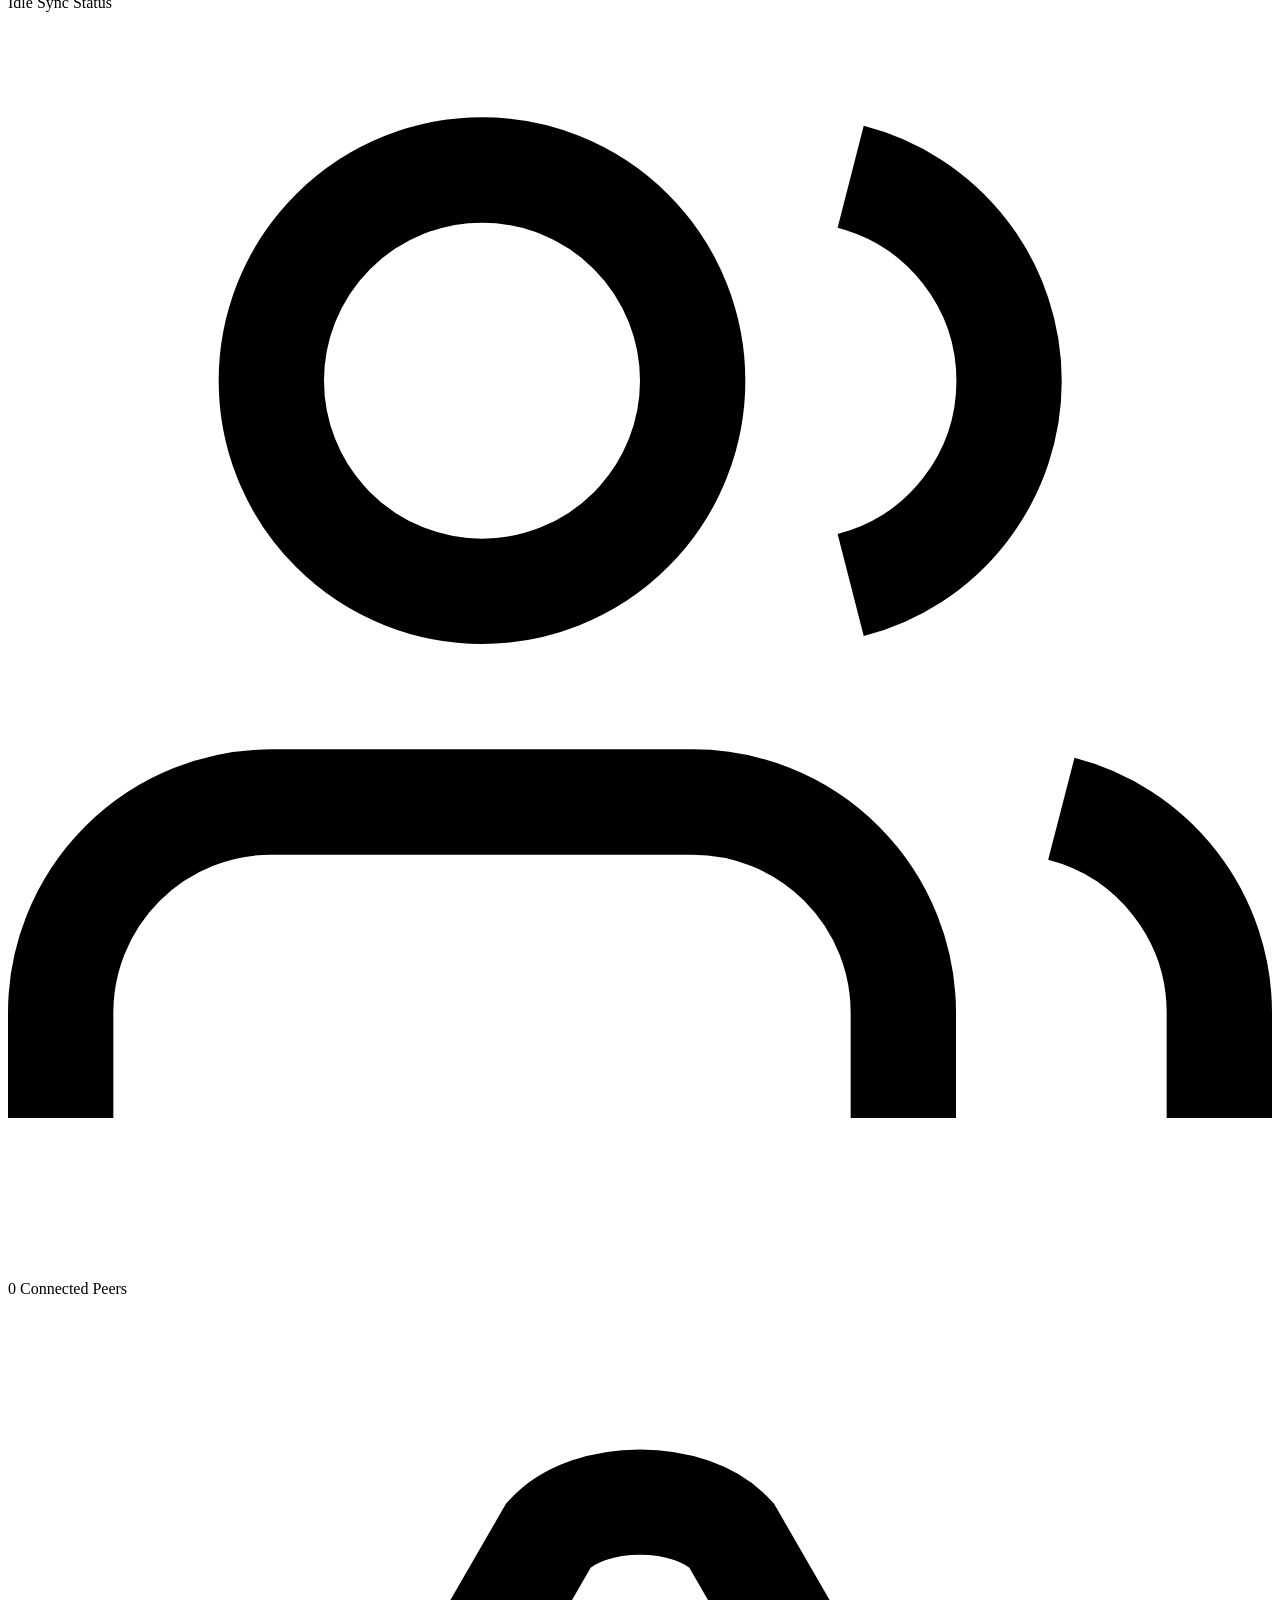
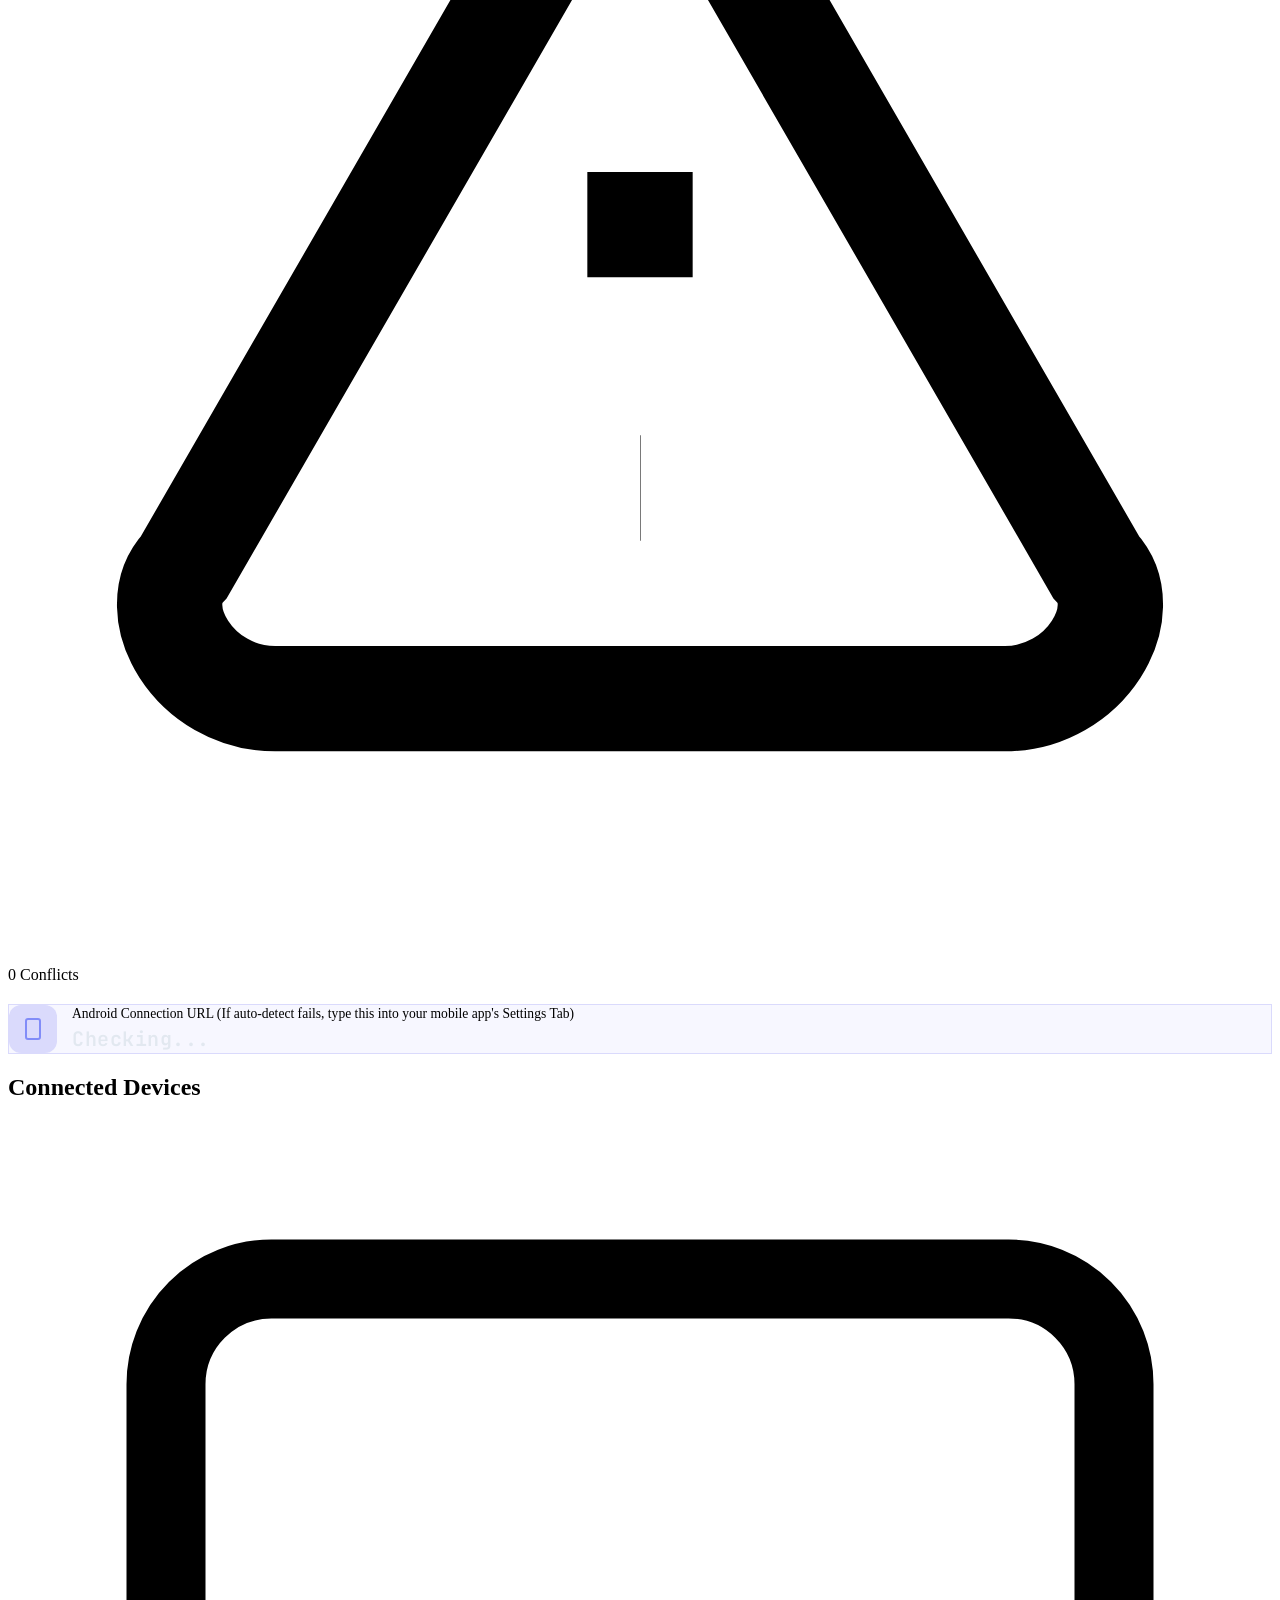
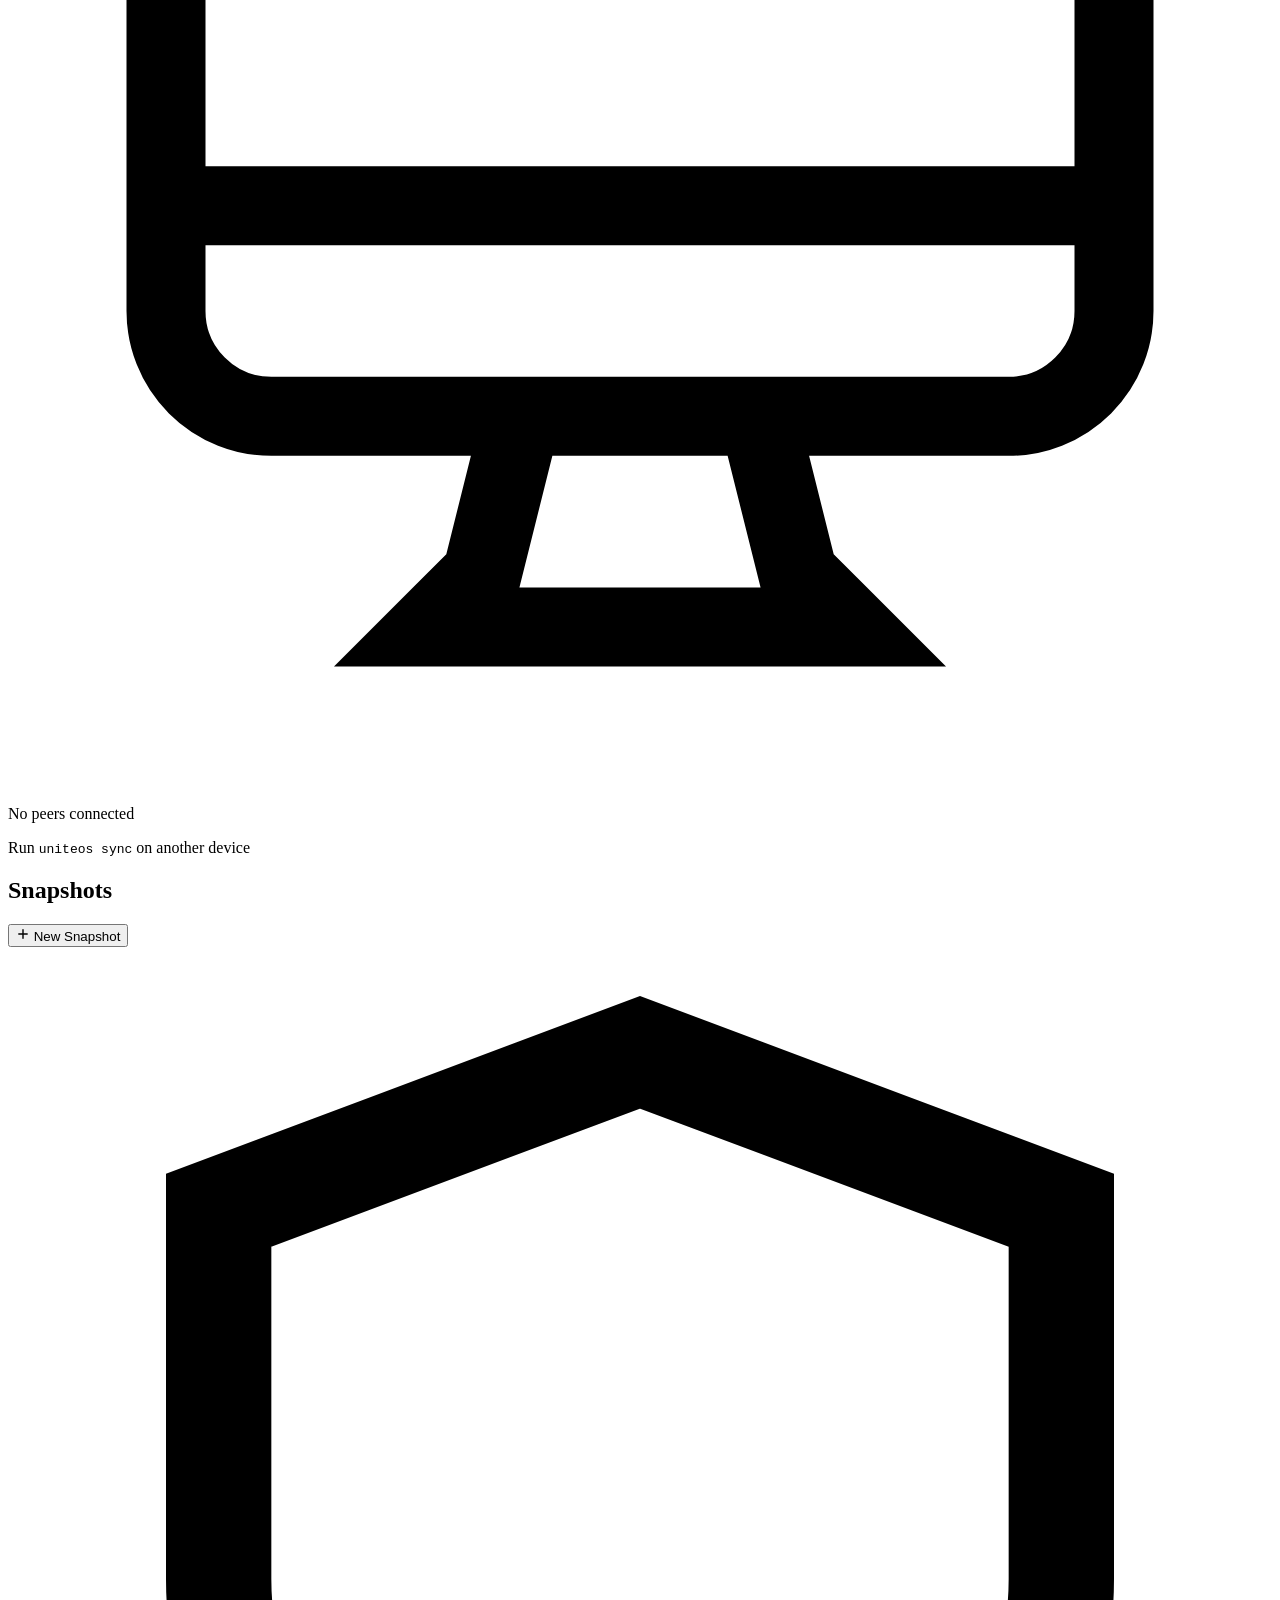
==== commit 795de1d3: "style: Rename UNITEos to uniteOS across all files" ====
--- a/internal/dashboard/static/index.html
+++ b/internal/dashboard/static/index.html
@@ -3,7 +3,7 @@
 <head>
     <meta charset="UTF-8">
     <meta name="viewport" content="width=device-width, initial-scale=1.0">
-    <title>UNITEos — Personal Cloud Dashboard</title>
+    <title>uniteOS — Personal Cloud Dashboard</title>
     <meta name="description" content="Local-First Personal Cloud OS Dashboard — Privacy-first, decentralized file management">
     <link rel="preconnect" href="https://fonts.googleapis.com">
     <link rel="preconnect" href="https://fonts.gstatic.com" crossorigin>
@@ -31,7 +31,7 @@
                         </svg>
                     </div>
                     <div class="logo-text">
-                        <span class="logo-name">UNITEos</span>
+                        <span class="logo-name">uniteOS</span>
                         <span class="logo-version" id="version">v0.1.0</span>
                     </div>
                 </div>
@@ -374,14 +374,14 @@
                 <div class="page" id="page-ai">
                     <div class="panel panel-full" style="display: flex; flex-direction: column; height: 600px;">
                         <div class="panel-header">
-                            <h2>UNITEos AI Assistant</h2>
+                            <h2>uniteOS AI Assistant</h2>
                             <span class="badge">Online</span>
                         </div>
                         <div class="panel-body scrollable-tall" id="aiChatLog" style="flex: 1; display: flex; flex-direction: column; gap: 12px; background: rgba(0,0,0,0.2);">
                             <div class="event-item" style="border:none; padding: 10px; background: rgba(99, 102, 241, 0.1); border-radius: 12px; align-self: flex-start; max-width: 80%;">
                                 <div class="event-details">
-                                    <span class="event-source" style="color: var(--accent-indigo);">UNITEos AI</span>
-                                    <div class="event-data" style="margin-top: 4px; font-size: 13px;">Hello! I am your personal UNITEos AI. How can I help you manage your files today?</div>
+                                    <span class="event-source" style="color: var(--accent-indigo);">uniteOS AI</span>
+                                    <div class="event-data" style="margin-top: 4px; font-size: 13px;">Hello! I am your personal uniteOS AI. How can I help you manage your files today?</div>
                                 </div>
                             </div>
                         </div>
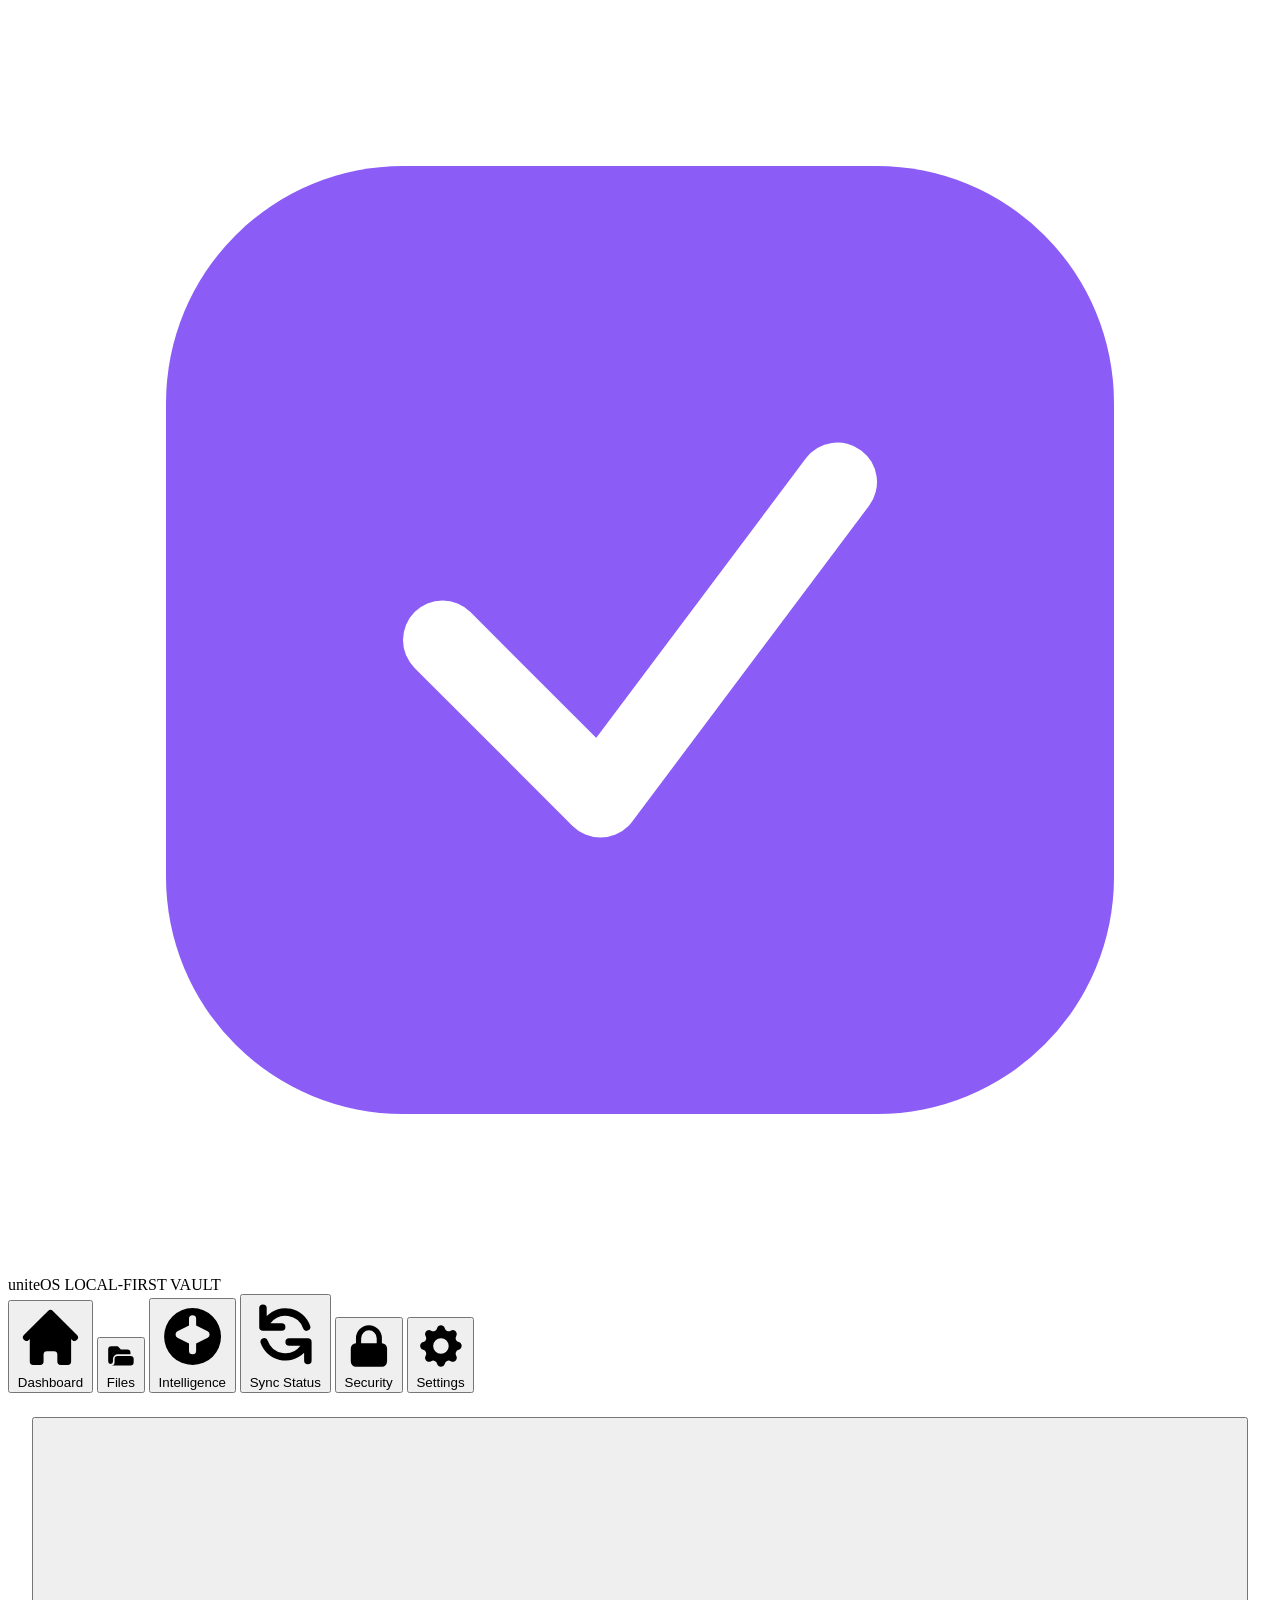
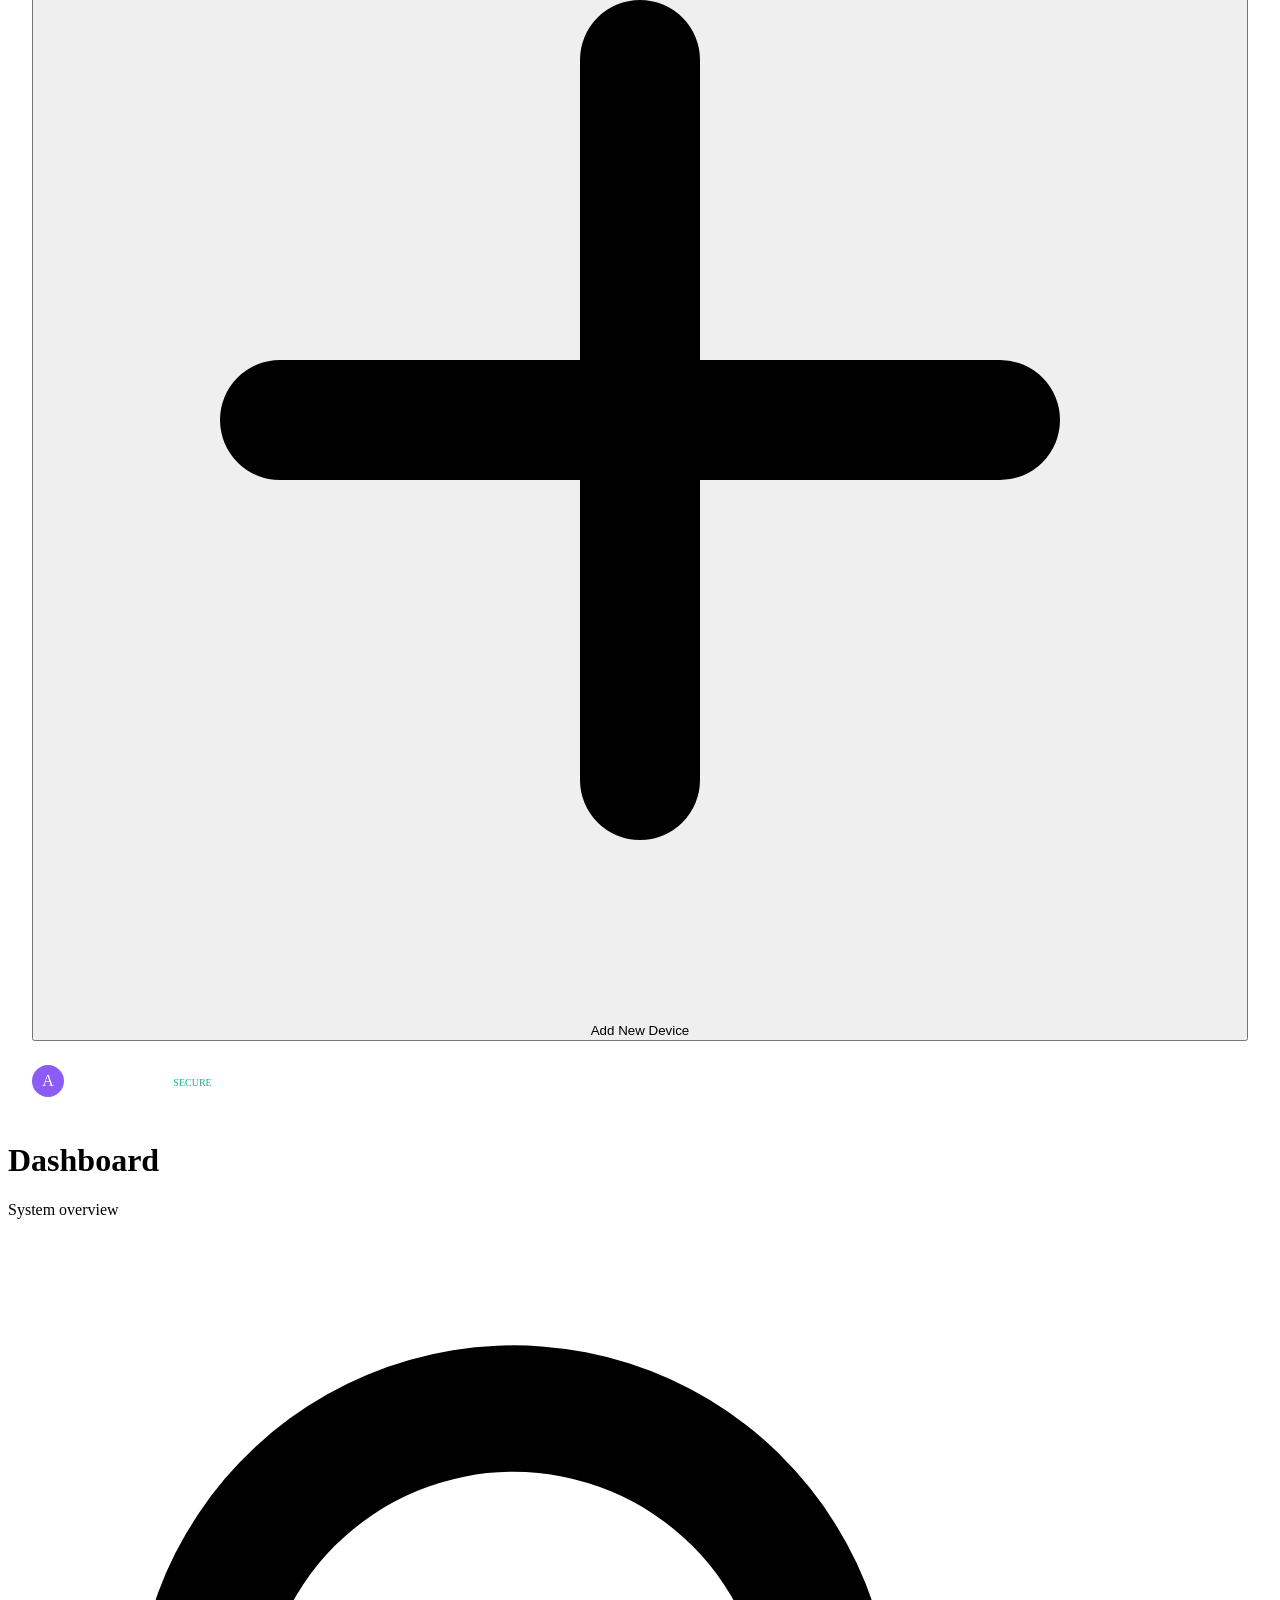
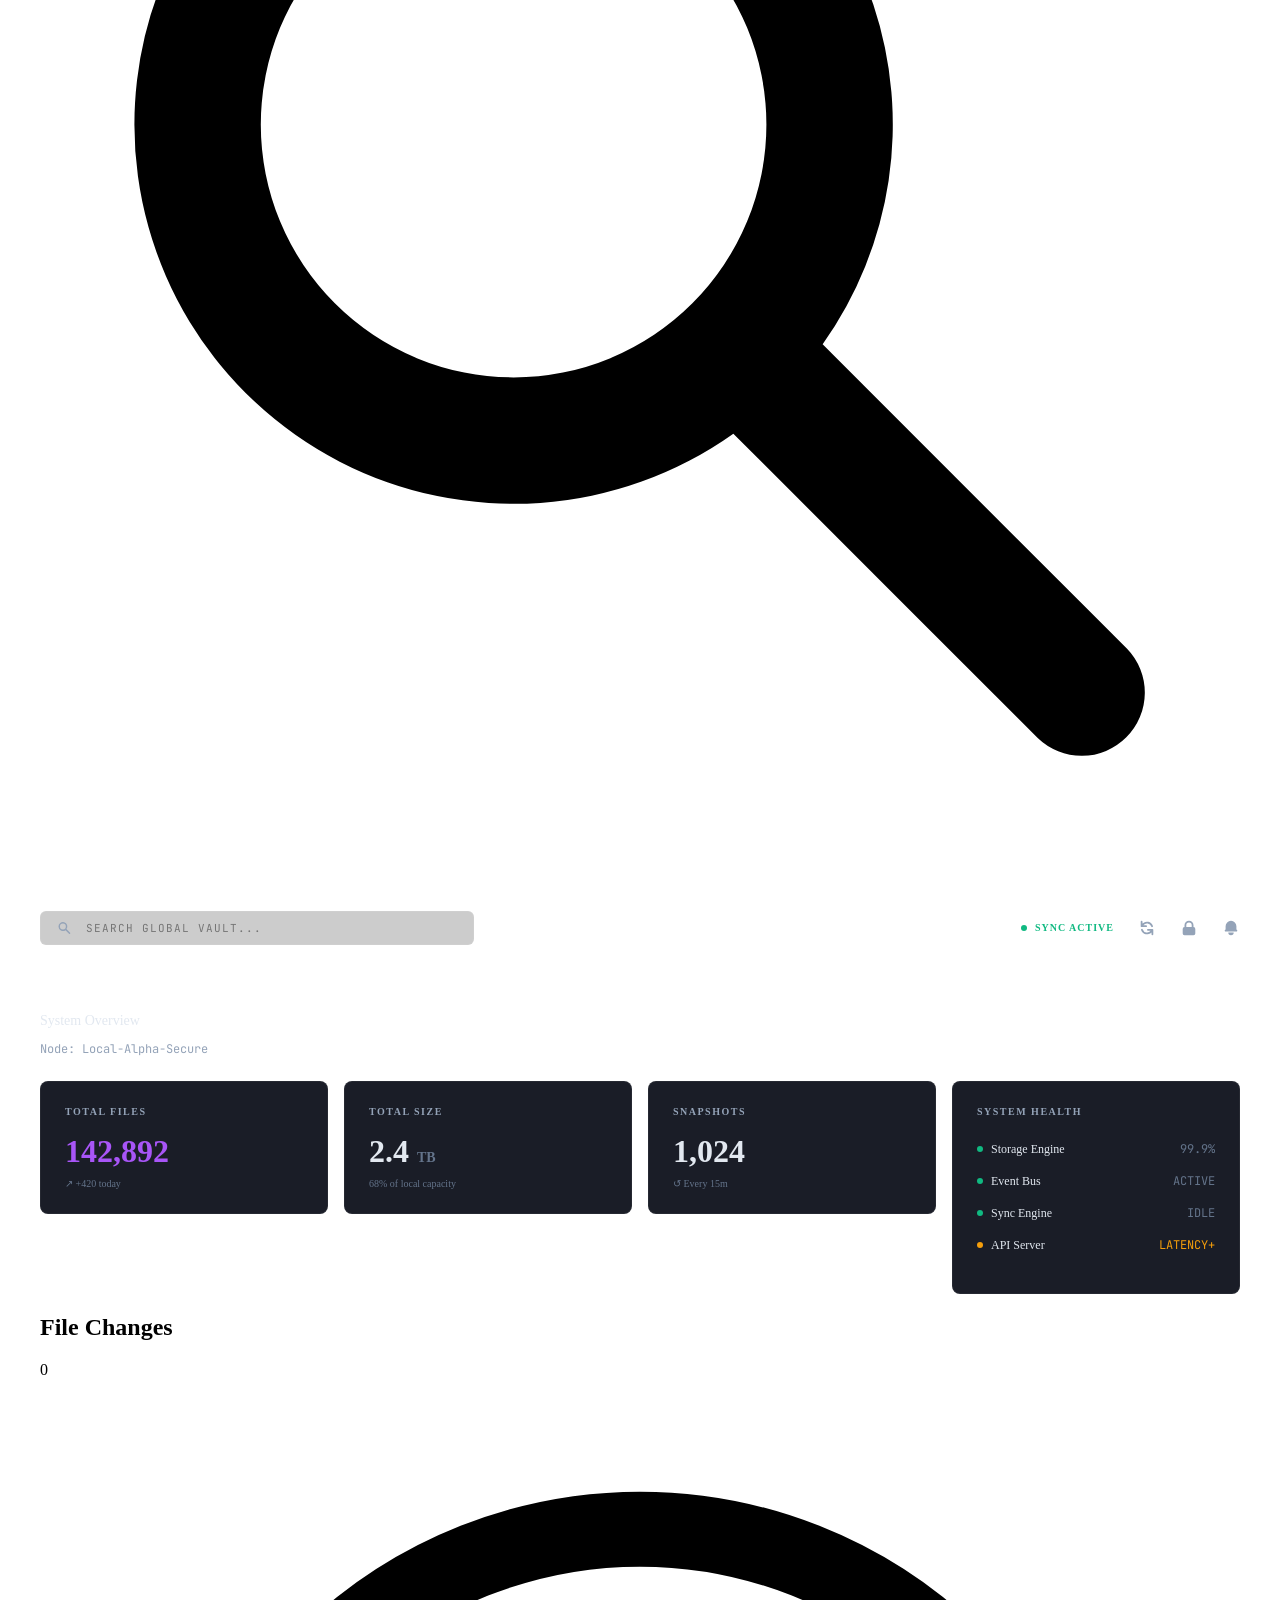
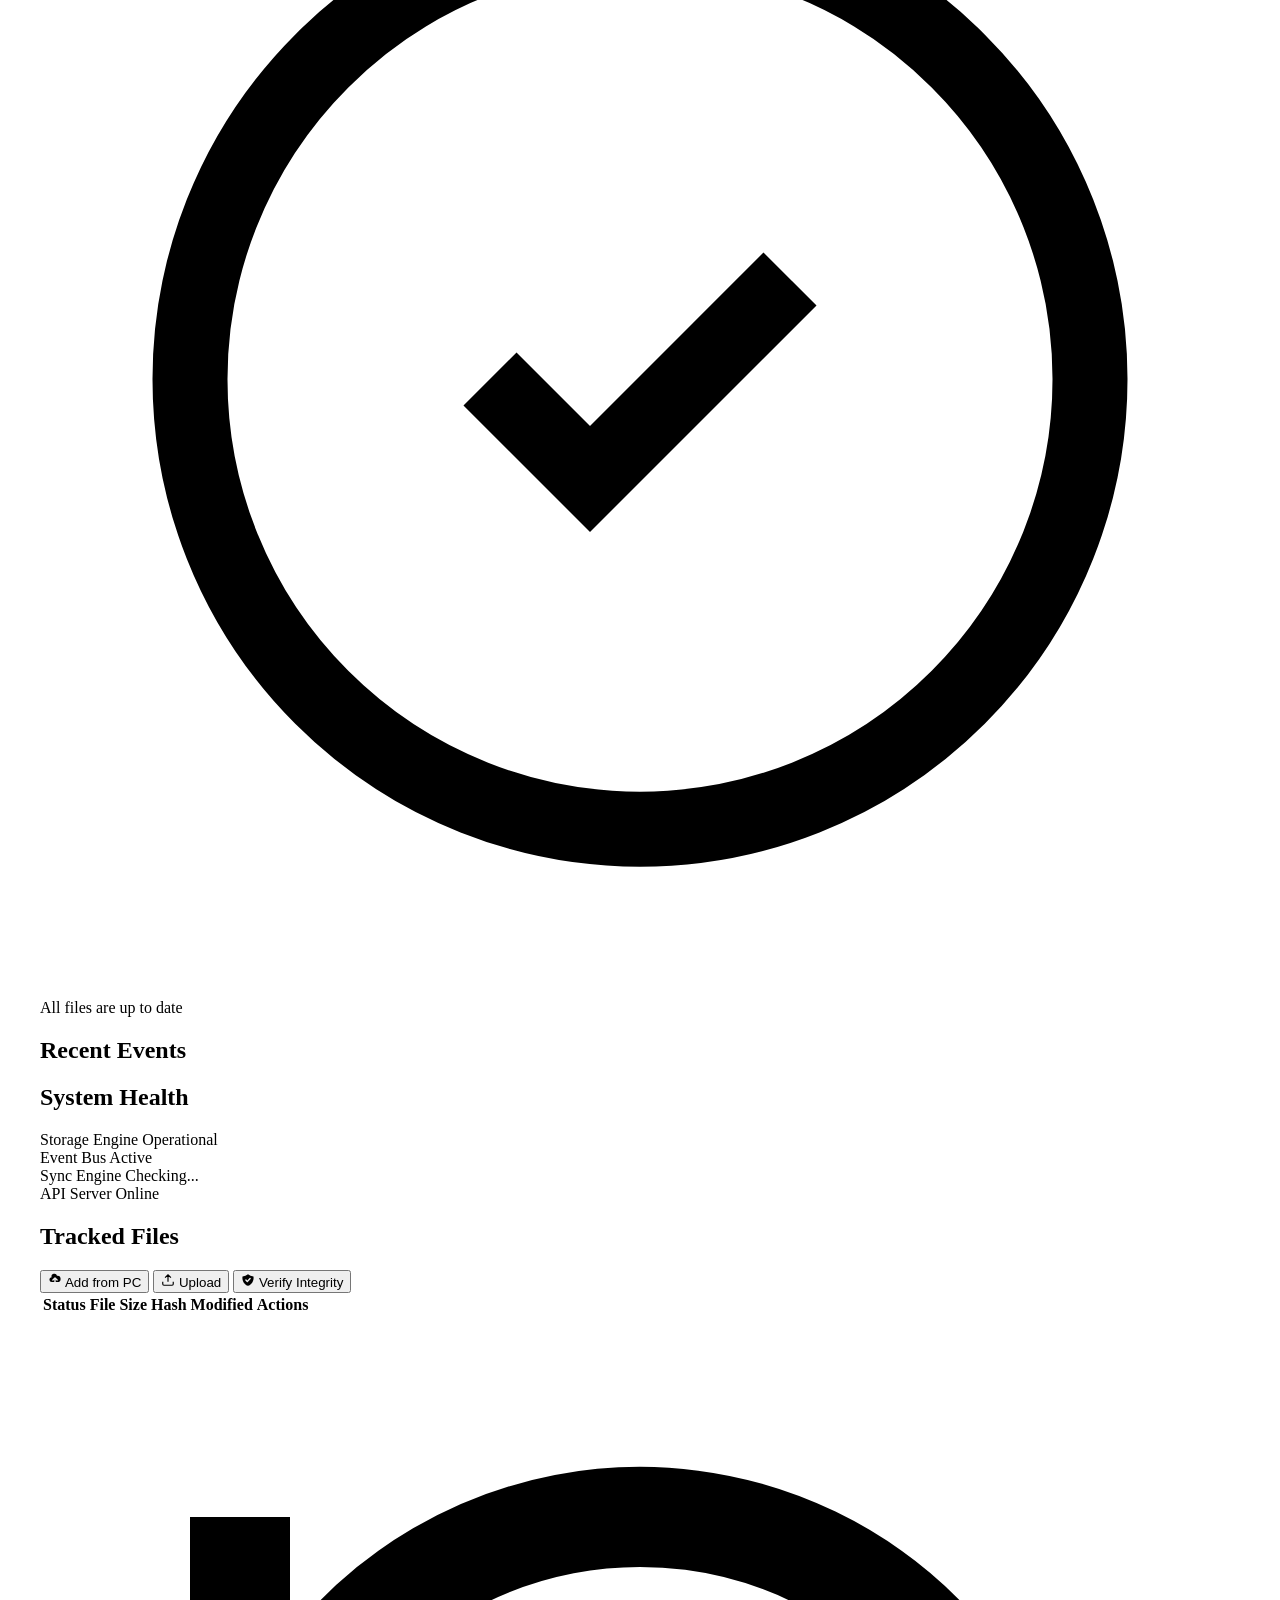
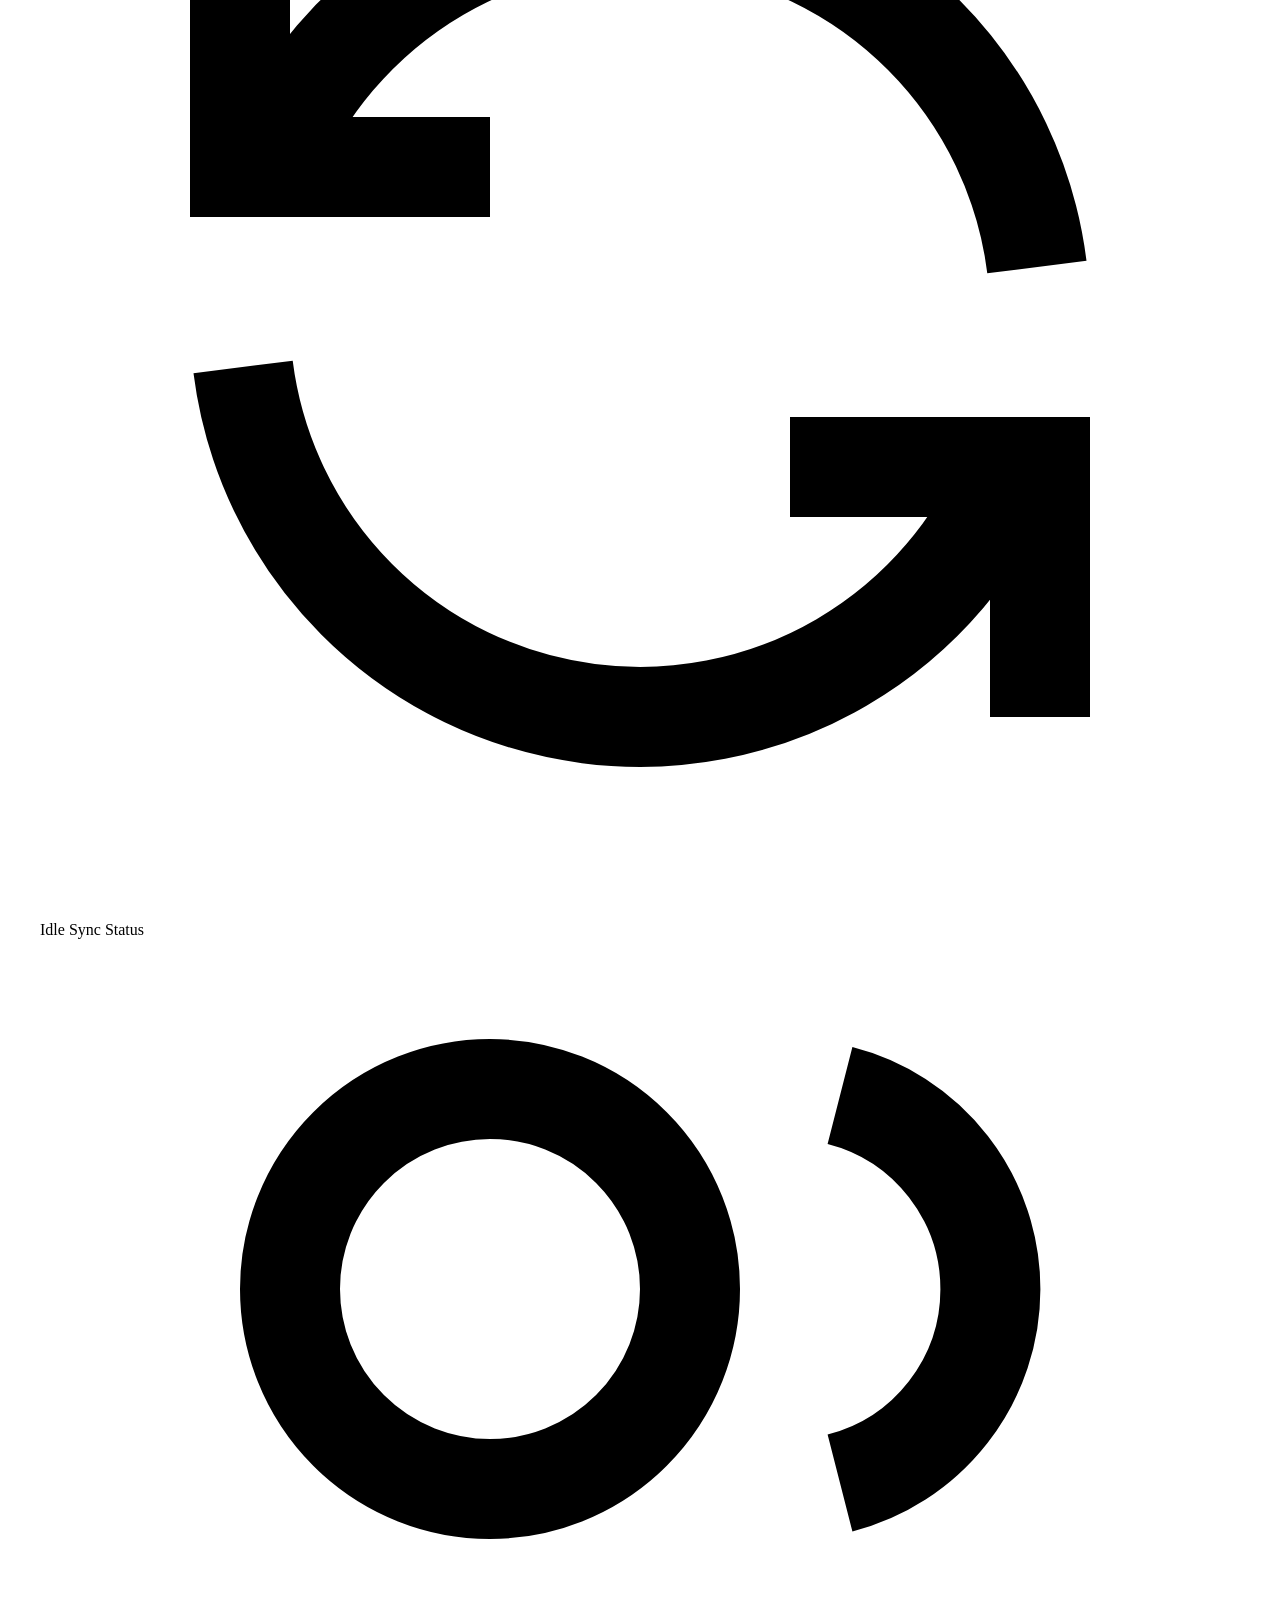
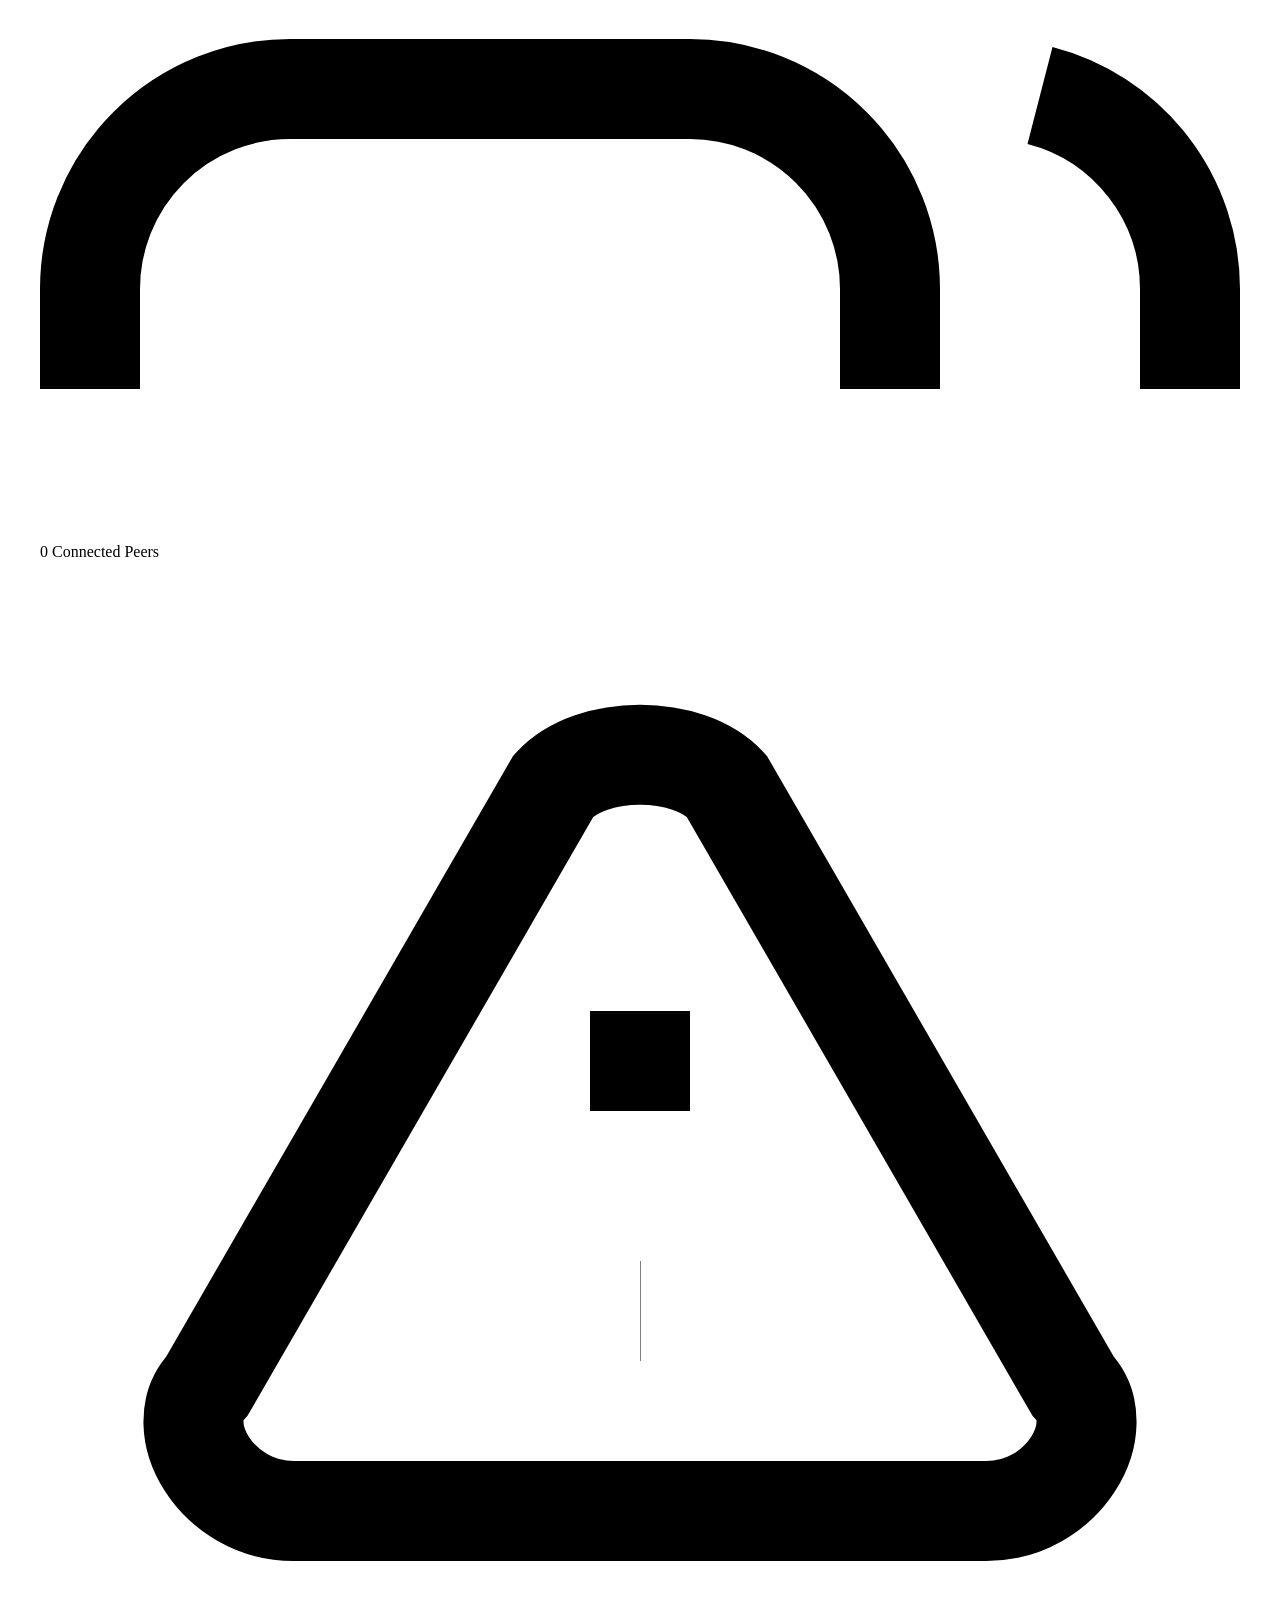
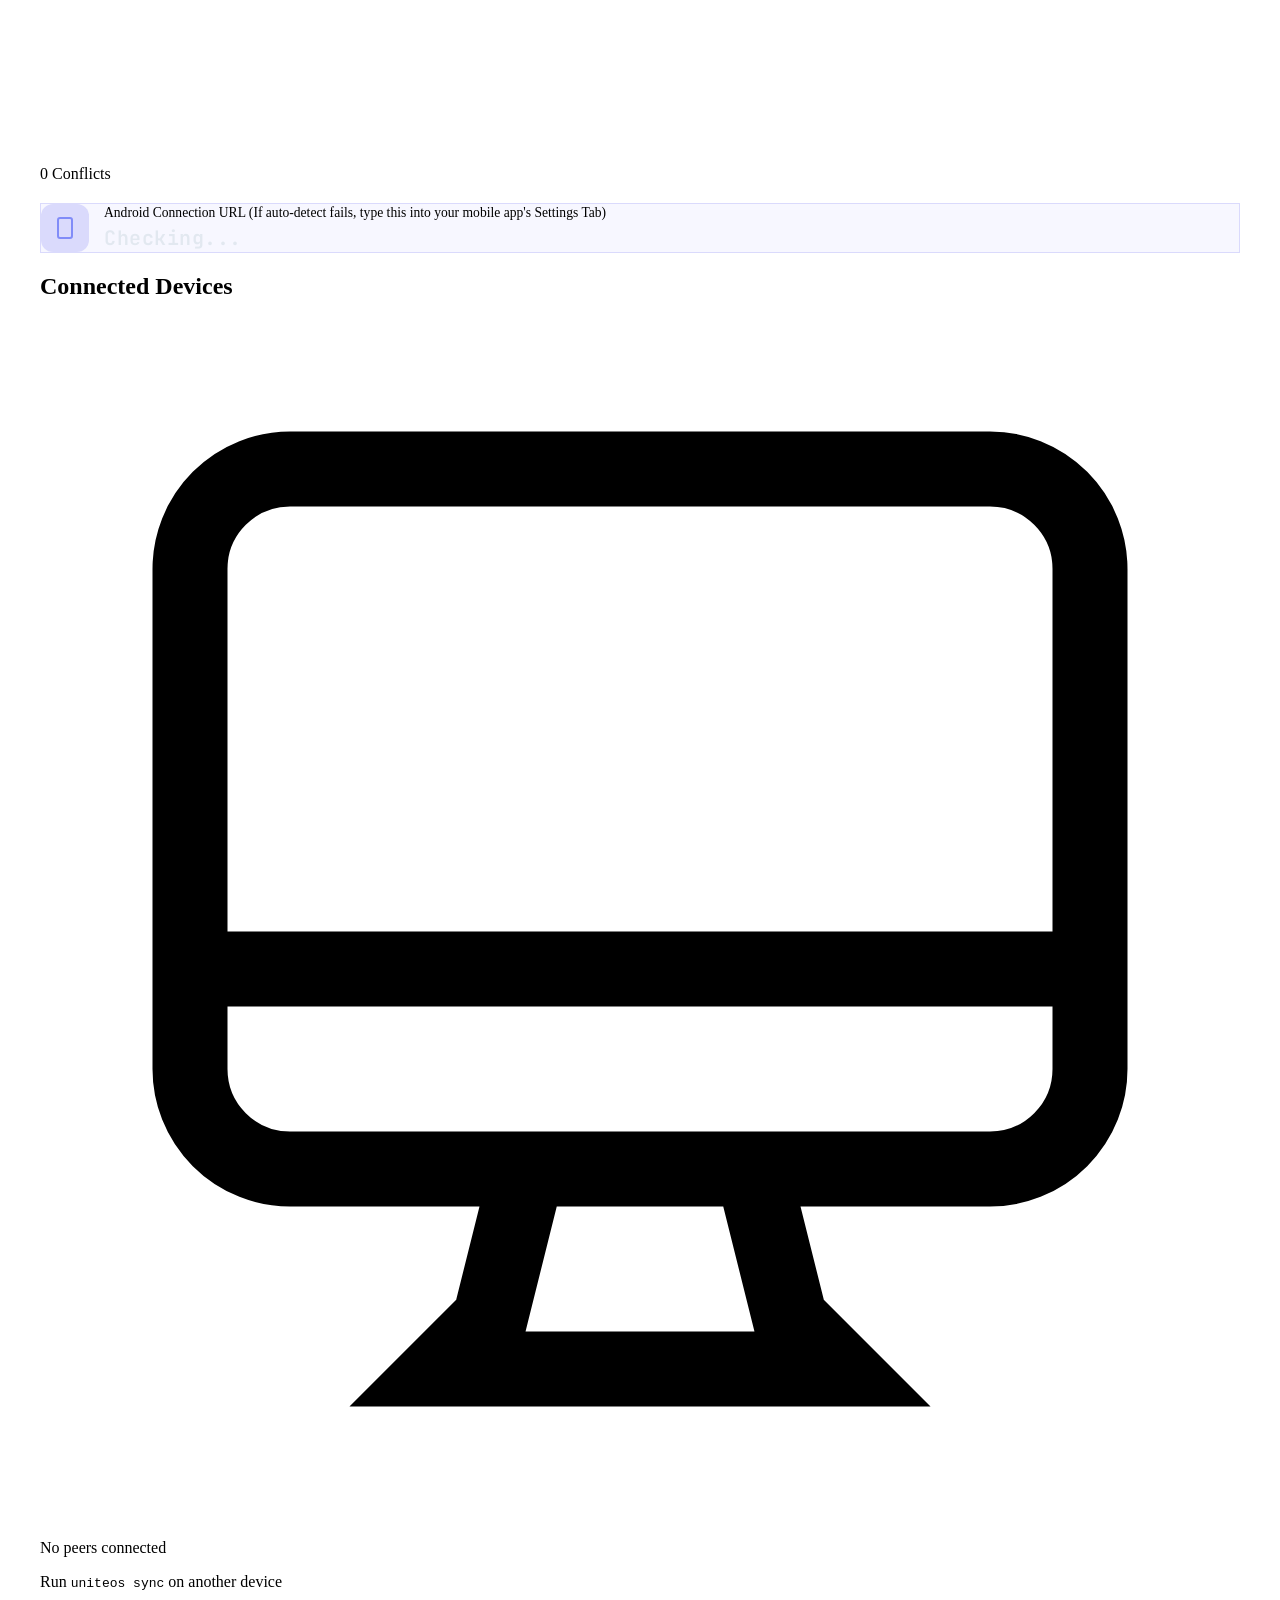
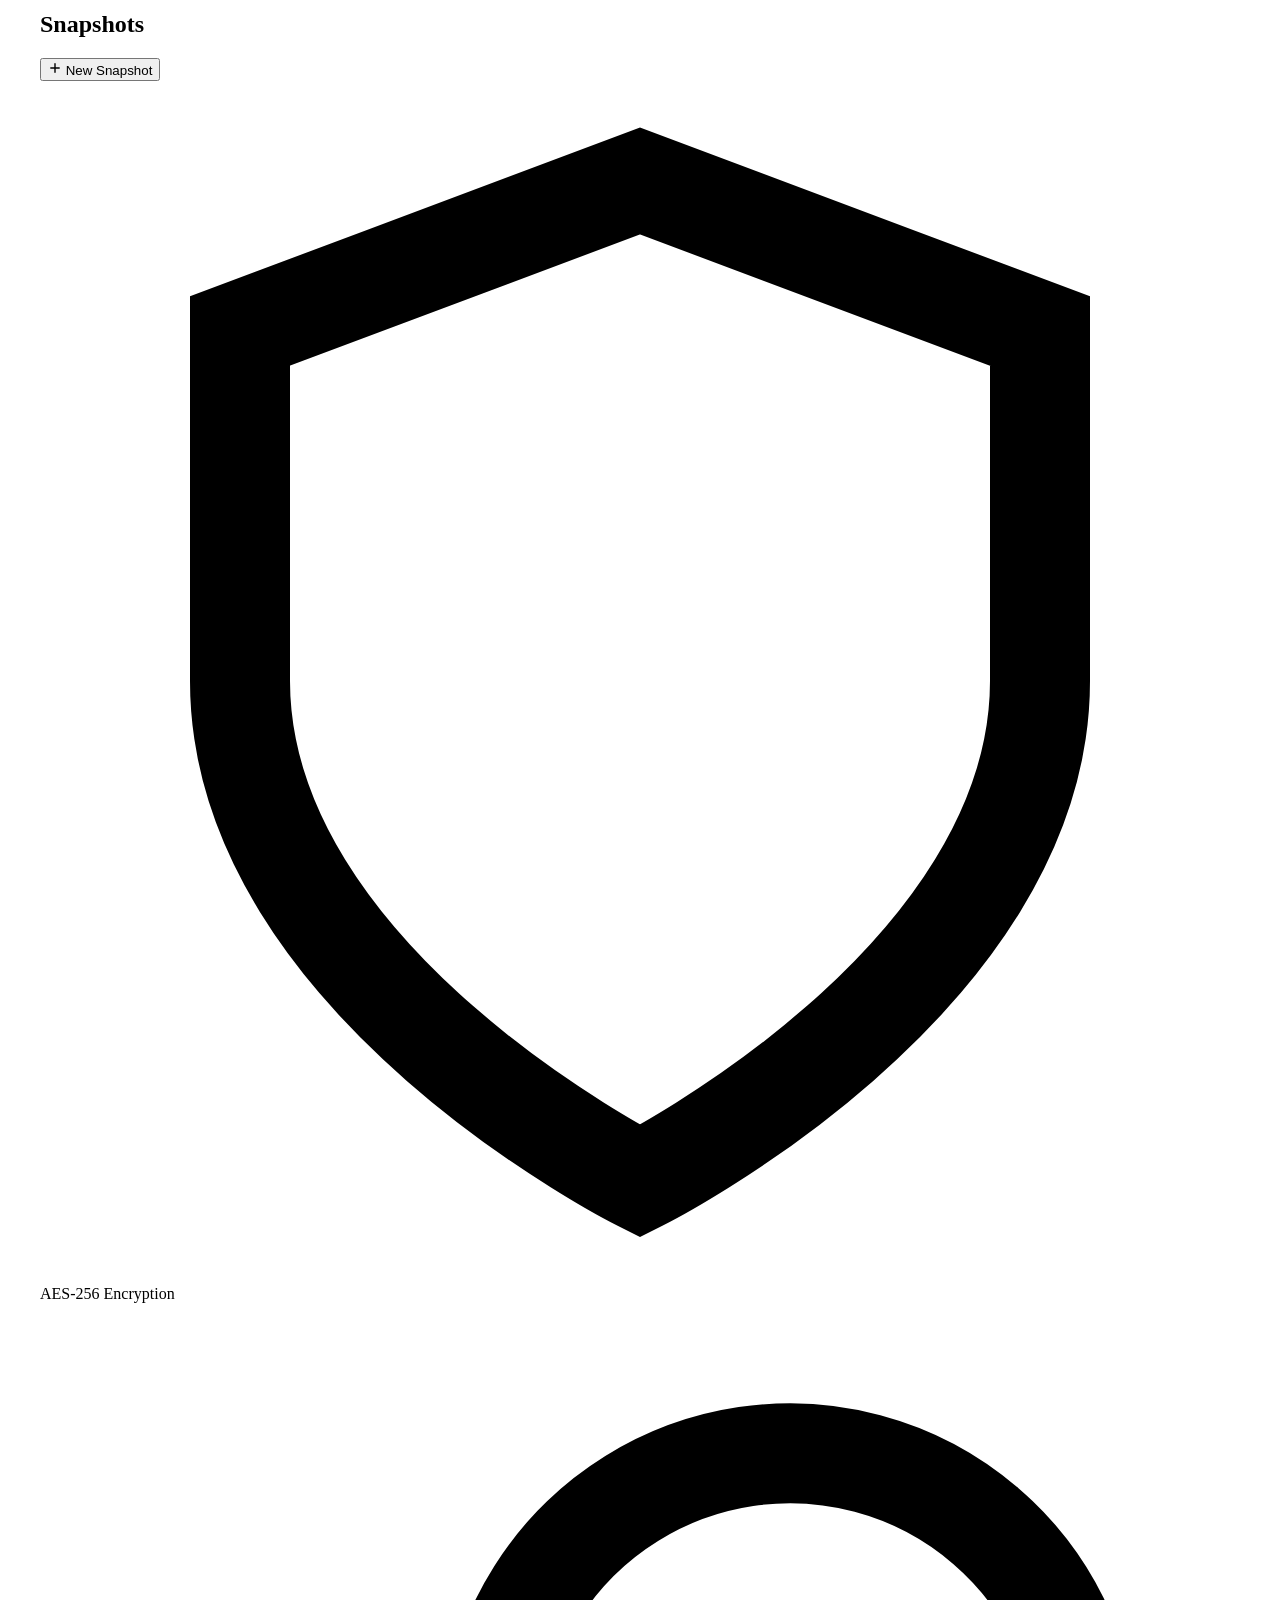
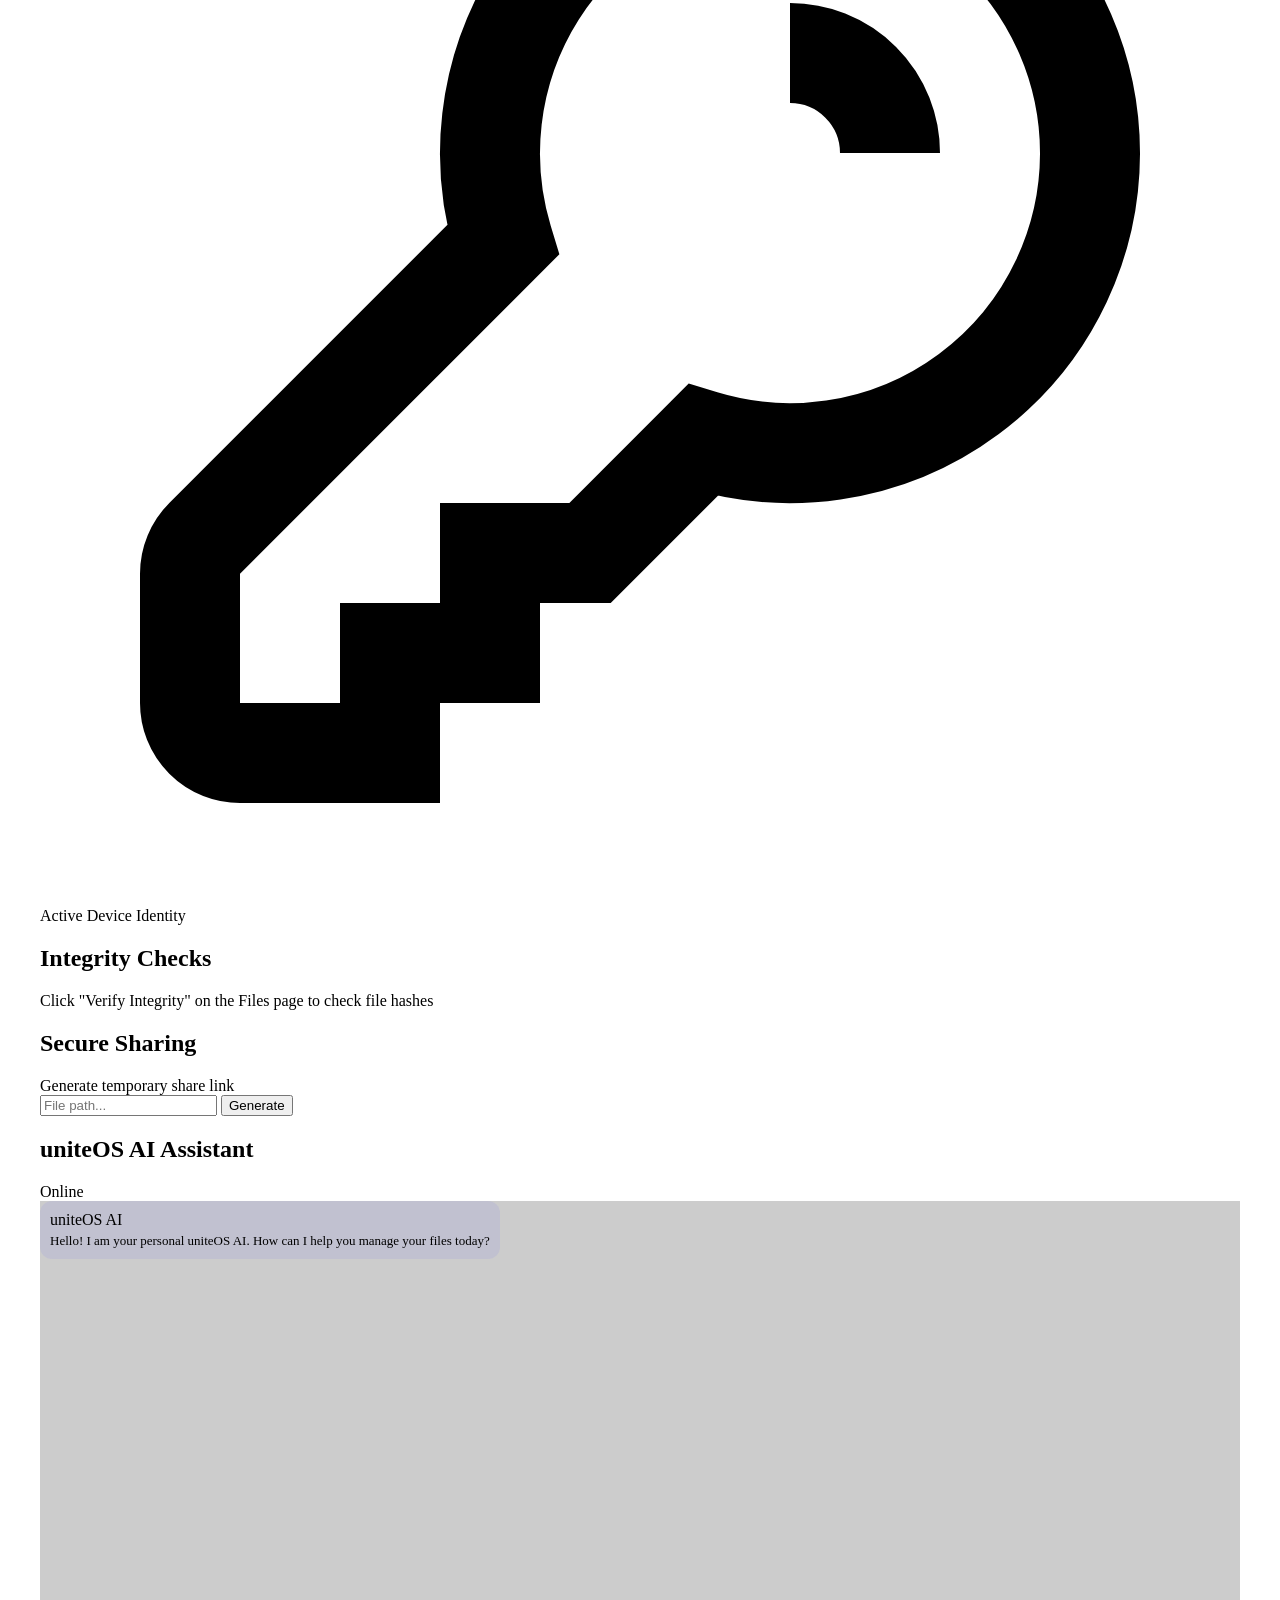
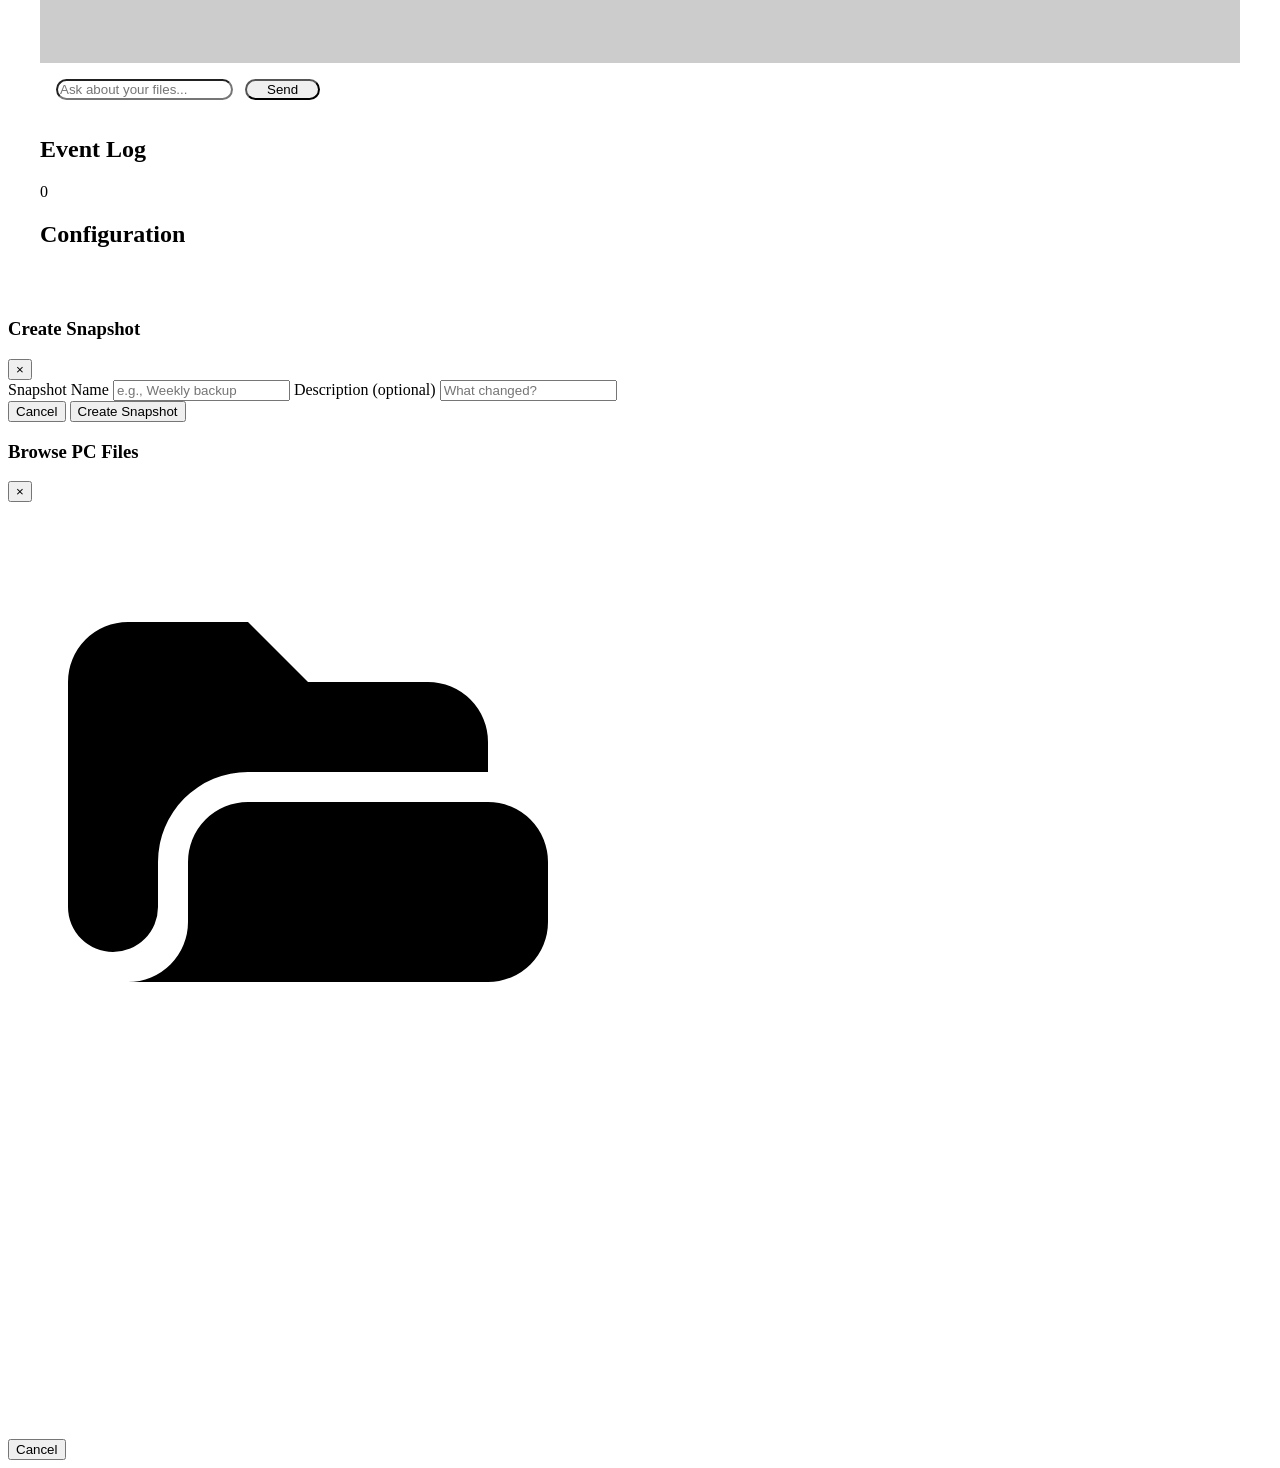
==== commit 4be78a17: "feat: Upgrade Web Dashboard UI to premium Dark Glassmorphism design" ====
--- a/internal/dashboard/static/index.html
+++ b/internal/dashboard/static/index.html
@@ -25,20 +25,18 @@
                 <div class="logo">
                     <div class="logo-icon">
                         <svg viewBox="0 0 32 32" fill="none">
-                            <circle cx="16" cy="16" r="14" stroke="url(#logoGrad)" stroke-width="2"/>
-                            <path d="M10 16L14 20L22 12" stroke="url(#logoGrad)" stroke-width="2" stroke-linecap="round" stroke-linejoin="round"/>
-                            <defs><linearGradient id="logoGrad" x1="0" y1="0" x2="32" y2="32"><stop stop-color="#6366f1"/><stop offset="1" stop-color="#a855f7"/></linearGradient></defs>
+                            <rect width="24" height="24" x="4" y="4" rx="6" fill="#8B5CF6"/>
+                            <path d="M11 16L15 20L21 12" stroke="white" stroke-width="2" stroke-linecap="round" stroke-linejoin="round"/>
                         </svg>
                     </div>
                     <div class="logo-text">
                         <span class="logo-name">uniteOS</span>
-                        <span class="logo-version" id="version">v0.1.0</span>
+                        <span class="logo-version">LOCAL-FIRST VAULT</span>
                     </div>
                 </div>
             </div>
 
             <div class="nav-section">
-                <span class="nav-label">Overview</span>
                 <button class="nav-item active" data-page="dashboard" id="nav-dashboard">
                     <svg viewBox="0 0 20 20" fill="currentColor"><path d="M10.707 2.293a1 1 0 00-1.414 0l-7 7a1 1 0 001.414 1.414L4 10.414V17a1 1 0 001 1h2a1 1 0 001-1v-2a1 1 0 011-1h2a1 1 0 011 1v2a1 1 0 001 1h2a1 1 0 001-1v-6.586l.293.293a1 1 0 001.414-1.414l-7-7z"/></svg>
                     <span>Dashboard</span>
@@ -47,50 +45,34 @@
                     <svg viewBox="0 0 20 20" fill="currentColor"><path fill-rule="evenodd" d="M2 6a2 2 0 012-2h4l2 2h4a2 2 0 012 2v1H8a3 3 0 00-3 3v1.5a1.5 1.5 0 01-3 0V6z" clip-rule="evenodd"/><path d="M6 12a2 2 0 012-2h8a2 2 0 012 2v2a2 2 0 01-2 2H2h2a2 2 0 002-2v-2z"/></svg>
                     <span>Files</span>
                 </button>
-            </div>
-
-            <div class="nav-section">
-                <span class="nav-label">Intelligence</span>
                 <button class="nav-item" data-page="ai" id="nav-ai">
                     <svg viewBox="0 0 20 20" fill="currentColor"><path fill-rule="evenodd" d="M10 2a8 8 0 100 16 8 8 0 000-16zM9 14v-2.07l-3.24-1.62a1 1 0 010-1.78L9 6.91V5a1 1 0 112 0v1.91l3.24 1.62a1 1 0 010 1.78L11 11.93V14a1 1 0 11-2 0z" clip-rule="evenodd"/></svg>
-                    <span>AI Assistant</span>
-                </button>
-            </div>
-
-            <div class="nav-section">
-                <span class="nav-label">Sync & Devices</span>
+                    <span>Intelligence</span>
+                </button>
                 <button class="nav-item" data-page="sync" id="nav-sync">
                     <svg viewBox="0 0 20 20" fill="currentColor"><path fill-rule="evenodd" d="M4 2a1 1 0 011 1v2.101a7.002 7.002 0 0111.601 2.566 1 1 0 11-1.885.666A5.002 5.002 0 005.999 7H9a1 1 0 010 2H4a1 1 0 01-1-1V3a1 1 0 011-1zm.008 9.057a1 1 0 011.276.61A5.002 5.002 0 0014.001 13H11a1 1 0 110-2h5a1 1 0 011 1v5a1 1 0 11-2 0v-2.101a7.002 7.002 0 01-11.601-2.566 1 1 0 01.61-1.276z" clip-rule="evenodd"/></svg>
                     <span>Sync Status</span>
                 </button>
-                <button class="nav-item" data-page="snapshots" id="nav-snapshots">
-                    <svg viewBox="0 0 20 20" fill="currentColor"><path d="M4 4a2 2 0 00-2 2v1h16V6a2 2 0 00-2-2H4z"/><path fill-rule="evenodd" d="M18 9H2v5a2 2 0 002 2h12a2 2 0 002-2V9zM4 13a1 1 0 011-1h1a1 1 0 110 2H5a1 1 0 01-1-1zm5-1a1 1 0 100 2h1a1 1 0 100-2H9z" clip-rule="evenodd"/></svg>
-                    <span>Snapshots</span>
-                </button>
-            </div>
-
-            <div class="nav-section">
-                <span class="nav-label">System</span>
                 <button class="nav-item" data-page="security" id="nav-security">
                     <svg viewBox="0 0 20 20" fill="currentColor"><path fill-rule="evenodd" d="M5 9V7a5 5 0 0110 0v2a2 2 0 012 2v5a2 2 0 01-2 2H5a2 2 0 01-2-2v-5a2 2 0 012-2zm8-2v2H7V7a3 3 0 016 0z" clip-rule="evenodd"/></svg>
                     <span>Security</span>
                 </button>
-                <button class="nav-item" data-page="events" id="nav-events">
-                    <svg viewBox="0 0 20 20" fill="currentColor"><path fill-rule="evenodd" d="M6 2a1 1 0 00-1 1v1H4a2 2 0 00-2 2v10a2 2 0 002 2h12a2 2 0 002-2V6a2 2 0 00-2-2h-1V3a1 1 0 10-2 0v1H7V3a1 1 0 00-1-1zm0 5a1 1 0 000 2h8a1 1 0 100-2H6z" clip-rule="evenodd"/></svg>
-                    <span>Event Log</span>
-                </button>
                 <button class="nav-item" data-page="settings" id="nav-settings">
                     <svg viewBox="0 0 20 20" fill="currentColor"><path fill-rule="evenodd" d="M11.49 3.17c-.38-1.56-2.6-1.56-2.98 0a1.532 1.532 0 01-2.286.948c-1.372-.836-2.942.734-2.106 2.106.54.886.061 2.042-.947 2.287-1.561.379-1.561 2.6 0 2.978a1.532 1.532 0 01.947 2.287c-.836 1.372.734 2.942 2.106 2.106a1.532 1.532 0 012.287.947c.379 1.561 2.6 1.561 2.978 0a1.533 1.533 0 012.287-.947c1.372.836 2.942-.734 2.106-2.106a1.533 1.533 0 01.947-2.287c1.561-.379 1.561-2.6 0-2.978a1.532 1.532 0 01-.947-2.287c.836-1.372-.734-2.942-2.106-2.106a1.532 1.532 0 01-2.287-.947zM10 13a3 3 0 100-6 3 3 0 000 6z" clip-rule="evenodd"/></svg>
                     <span>Settings</span>
                 </button>
             </div>
 
-            <div class="sidebar-footer">
-                <div class="device-info">
-                    <div class="device-indicator"></div>
+            <div class="sidebar-footer" style="padding: 24px;">
+                <button class="btn btn-primary" style="width: 100%; justify-content: center; margin-bottom: 24px;">
+                    <svg viewBox="0 0 20 20" fill="currentColor"><path fill-rule="evenodd" d="M10 3a1 1 0 011 1v5h5a1 1 0 110 2h-5v5a1 1 0 11-2 0v-5H4a1 1 0 110-2h5V4a1 1 0 011-1z" clip-rule="evenodd"/></svg>
+                    Add New Device
+                </button>
+                <div class="device-info" style="display: flex; align-items: center; gap: 12px;">
+                    <div style="width: 32px; height: 32px; border-radius: 50%; background-color: #8B5CF6; display: flex; align-items: center; justify-content: center; color: white;">A</div>
                     <div class="device-details">
-                        <span class="device-name" id="deviceName">Loading...</span>
-                        <span class="device-id" id="deviceId">...</span>
+                        <span class="device-name" id="deviceName" style="color: white; font-weight: 600;">SYS_ADMIN</span>
+                        <span class="device-id" id="deviceId" style="color: #10B981; font-size: 10px;">SECURE</span>
                     </div>
                 </div>
             </div>
@@ -107,54 +89,66 @@
                 <div class="top-bar-actions">
                     <div class="search-bar">
                         <svg viewBox="0 0 20 20" fill="currentColor"><path fill-rule="evenodd" d="M8 4a4 4 0 100 8 4 4 0 000-8zM2 8a6 6 0 1110.89 3.476l4.817 4.817a1 1 0 01-1.414 1.414l-4.816-4.816A6 6 0 012 8z" clip-rule="evenodd"/></svg>
-                        <input type="text" placeholder="Search files..." id="searchInput">
-                    </div>
-                    <button class="btn-icon" id="refreshBtn" title="Refresh">
-                        <svg viewBox="0 0 20 20" fill="currentColor"><path fill-rule="evenodd" d="M4 2a1 1 0 011 1v2.101a7.002 7.002 0 0111.601 2.566 1 1 0 11-1.885.666A5.002 5.002 0 005.999 7H9a1 1 0 010 2H4a1 1 0 01-1-1V3a1 1 0 011-1z" clip-rule="evenodd"/></svg>
-                    </button>
+            <!-- Global Top Header -->
+            <header class="top-header" style="display: flex; align-items: center; justify-content: space-between; padding: 24px 32px; border-bottom: 1px solid rgba(255,255,255,0.05);">
+                <div class="search-bar" style="display: flex; align-items: center; gap: 12px; background: rgba(0,0,0,0.2); padding: 8px 16px; border-radius: 6px; width: 400px; border: 1px solid rgba(255,255,255,0.05);">
+                    <svg viewBox="0 0 20 20" fill="currentColor" style="width: 16px; height: 16px; color: #94a3b8;"><path fill-rule="evenodd" d="M8 4a4 4 0 100 8 4 4 0 000-8zM2 8a6 6 0 1110.89 3.476l4.817 4.817a1 1 0 01-1.414 1.414l-4.816-4.816A6 6 0 012 8z" clip-rule="evenodd"/></svg>
+                    <input type="text" placeholder="Search global vault..." style="background: transparent; border: none; color: #e2e8f0; font-family: 'JetBrains Mono', monospace; font-size: 11px; outline: none; width: 100%; letter-spacing: 1px; text-transform: uppercase;">
+                </div>
+                <div class="header-actions" style="display: flex; align-items: center; gap: 24px; color: #94a3b8;">
+                    <div style="display: flex; align-items: center; gap: 8px; font-size: 10px; font-weight: 600; letter-spacing: 1px; color: #10b981;">
+                        <div style="width: 6px; height: 6px; border-radius: 50%; background: #10b981;"></div>
+                        SYNC ACTIVE
+                    </div>
+                    <svg viewBox="0 0 20 20" fill="currentColor" style="width: 18px; height: 18px; cursor: pointer;"><path fill-rule="evenodd" d="M4 2a1 1 0 011 1v2.101a7.002 7.002 0 0111.601 2.566 1 1 0 11-1.885.666A5.002 5.002 0 005.999 7H9a1 1 0 010 2H4a1 1 0 01-1-1V3a1 1 0 011-1zm.008 9.057a1 1 0 011.276.61A5.002 5.002 0 0014.001 13H11a1 1 0 110-2h5a1 1 0 011 1v5a1 1 0 11-2 0v-2.101a7.002 7.002 0 01-11.601-2.566 1 1 0 01.61-1.276z" clip-rule="evenodd"/></svg>
+                    <svg viewBox="0 0 20 20" fill="currentColor" style="width: 18px; height: 18px; cursor: pointer;"><path fill-rule="evenodd" d="M5 9V7a5 5 0 0110 0v2a2 2 0 012 2v5a2 2 0 01-2 2H5a2 2 0 01-2-2v-5a2 2 0 012-2zm8-2v2H7V7a3 3 0 016 0z" clip-rule="evenodd"/></svg>
+                    <svg viewBox="0 0 20 20" fill="currentColor" style="width: 18px; height: 18px; cursor: pointer;"><path d="M10 2a6 6 0 00-6 6v3.586l-.707.707A1 1 0 004 14h12a1 1 0 00.707-1.707L16 11.586V8a6 6 0 00-6-6zM10 18a3 3 0 01-3-3h6a3 3 0 01-3 3z"/></svg>
                 </div>
             </header>
 
             <!-- Page Content Container -->
-            <div class="page-content" id="pageContent">
+            <div class="page-content" id="pageContent" style="padding: 32px;">
                 <!-- Dashboard Page (default) -->
                 <div class="page active" id="page-dashboard">
+                    <div style="margin-bottom: 24px;">
+                        <h2 style="font-size: 14px; font-weight: 500; color: #e2e8f0; margin-bottom: 4px;">System Overview</h2>
+                        <p style="font-size: 12px; color: #94a3b8; font-family: 'JetBrains Mono', monospace;">Node: Local-Alpha-Secure</p>
+                    </div>
+
                     <!-- Stats Grid -->
-                    <div class="stats-grid" id="statsGrid">
-                        <div class="stat-card">
-                            <div class="stat-icon stat-icon-files">
-                                <svg viewBox="0 0 24 24" fill="none" stroke="currentColor" stroke-width="2"><path d="M13 2H6a2 2 0 00-2 2v16a2 2 0 002 2h12a2 2 0 002-2V9z"/><polyline points="13,2 13,9 20,9"/></svg>
-                            </div>
-                            <div class="stat-info">
-                                <span class="stat-value" id="statFiles">—</span>
-                                <span class="stat-label">Tracked Files</span>
-                            </div>
-                        </div>
-                        <div class="stat-card">
-                            <div class="stat-icon stat-icon-size">
-                                <svg viewBox="0 0 24 24" fill="none" stroke="currentColor" stroke-width="2"><path d="M21 16V8a2 2 0 00-1-1.73l-7-4a2 2 0 00-2 0l-7 4A2 2 0 003 8v8a2 2 0 001 1.73l7 4a2 2 0 002 0l7-4A2 2 0 0021 16z"/></svg>
-                            </div>
-                            <div class="stat-info">
-                                <span class="stat-value" id="statSize">—</span>
-                                <span class="stat-label">Total Size</span>
-                            </div>
-                        </div>
-                        <div class="stat-card">
-                            <div class="stat-icon stat-icon-versions">
-                                <svg viewBox="0 0 24 24" fill="none" stroke="currentColor" stroke-width="2"><path d="M12 8v4l3 3m6-3a9 9 0 11-18 0 9 9 0 0118 0z"/></svg>
-                            </div>
-                            <div class="stat-info">
-                                <span class="stat-value" id="statVersions">—</span>
-                                <span class="stat-label">Versions</span>
-                            </div>
-                        </div>
-                        <div class="stat-card">
-                            <div class="stat-icon stat-icon-snapshots">
-                                <svg viewBox="0 0 24 24" fill="none" stroke="currentColor" stroke-width="2"><rect x="3" y="3" width="7" height="7"/><rect x="14" y="3" width="7" height="7"/><rect x="14" y="14" width="7" height="7"/><rect x="3" y="14" width="7" height="7"/></svg>
-                            </div>
-                            <div class="stat-info">
-                                <span class="stat-value" id="statSnapshots">—</span>
-                                <span class="stat-label">Snapshots</span>
+                    <div class="stats-grid" id="statsGrid" style="display: grid; grid-template-columns: repeat(4, 1fr); gap: 16px; margin-bottom: 16px;">
+                        <div class="stat-card" style="background: #1A1D27; border: 1px solid rgba(255,255,255,0.05); padding: 24px; border-radius: 8px;">
+                            <div class="stat-label" style="font-size: 10px; font-weight: 700; letter-spacing: 1.5px; color: #94a3b8; margin-bottom: 16px;">TOTAL FILES</div>
+                            <div class="stat-value" id="statFiles" style="font-size: 32px; font-weight: 700; color: #a855f7;">142,892</div>
+                            <div style="font-size: 10px; color: #64748b; margin-top: 8px;">↗ +420 today</div>
+                        </div>
+                        <div class="stat-card" style="background: #1A1D27; border: 1px solid rgba(255,255,255,0.05); padding: 24px; border-radius: 8px;">
+                            <div class="stat-label" style="font-size: 10px; font-weight: 700; letter-spacing: 1.5px; color: #94a3b8; margin-bottom: 16px;">TOTAL SIZE</div>
+                            <div class="stat-value" id="statSize" style="font-size: 32px; font-weight: 700; color: #e2e8f0;">2.4 <span style="font-size: 14px; color: #64748b;">TB</span></div>
+                            <div style="font-size: 10px; color: #64748b; margin-top: 8px;">68% of local capacity</div>
+                        </div>
+                        <div class="stat-card" style="background: #1A1D27; border: 1px solid rgba(255,255,255,0.05); padding: 24px; border-radius: 8px;">
+                            <div class="stat-label" style="font-size: 10px; font-weight: 700; letter-spacing: 1.5px; color: #94a3b8; margin-bottom: 16px;">SNAPSHOTS</div>
+                            <div class="stat-value" id="statSnapshots" style="font-size: 32px; font-weight: 700; color: #e2e8f0;">1,024</div>
+                            <div style="font-size: 10px; color: #64748b; margin-top: 8px;">↺ Every 15m</div>
+                        </div>
+                        <div class="stat-card" style="background: #1A1D27; border: 1px solid rgba(255,255,255,0.05); padding: 24px; border-radius: 8px; grid-row: span 2;">
+                            <div class="stat-label" style="font-size: 10px; font-weight: 700; letter-spacing: 1.5px; color: #94a3b8; margin-bottom: 24px;">SYSTEM HEALTH</div>
+                            <div style="display: flex; justify-content: space-between; margin-bottom: 16px; font-size: 12px;">
+                                <span style="display: flex; align-items: center; gap: 8px; color: #e2e8f0;"><div style="width: 6px; height: 6px; border-radius: 50%; background: #10b981;"></div> Storage Engine</span>
+                                <span style="color: #64748b; font-family: 'JetBrains Mono', monospace;">99.9%</span>
+                            </div>
+                            <div style="display: flex; justify-content: space-between; margin-bottom: 16px; font-size: 12px;">
+                                <span style="display: flex; align-items: center; gap: 8px; color: #e2e8f0;"><div style="width: 6px; height: 6px; border-radius: 50%; background: #10b981;"></div> Event Bus</span>
+                                <span style="color: #64748b; font-family: 'JetBrains Mono', monospace;">ACTIVE</span>
+                            </div>
+                            <div style="display: flex; justify-content: space-between; margin-bottom: 16px; font-size: 12px;">
+                                <span style="display: flex; align-items: center; gap: 8px; color: #e2e8f0;"><div style="width: 6px; height: 6px; border-radius: 50%; background: #10b981;"></div> Sync Engine</span>
+                                <span style="color: #64748b; font-family: 'JetBrains Mono', monospace;">IDLE</span>
+                            </div>
+                            <div style="display: flex; justify-content: space-between; margin-bottom: 16px; font-size: 12px;">
+                                <span style="display: flex; align-items: center; gap: 8px; color: #e2e8f0;"><div style="width: 6px; height: 6px; border-radius: 50%; background: #f59e0b;"></div> API Server</span>
+                                <span style="color: #f59e0b; font-family: 'JetBrains Mono', monospace;">LATENCY+</span>
                             </div>
                         </div>
                     </div>
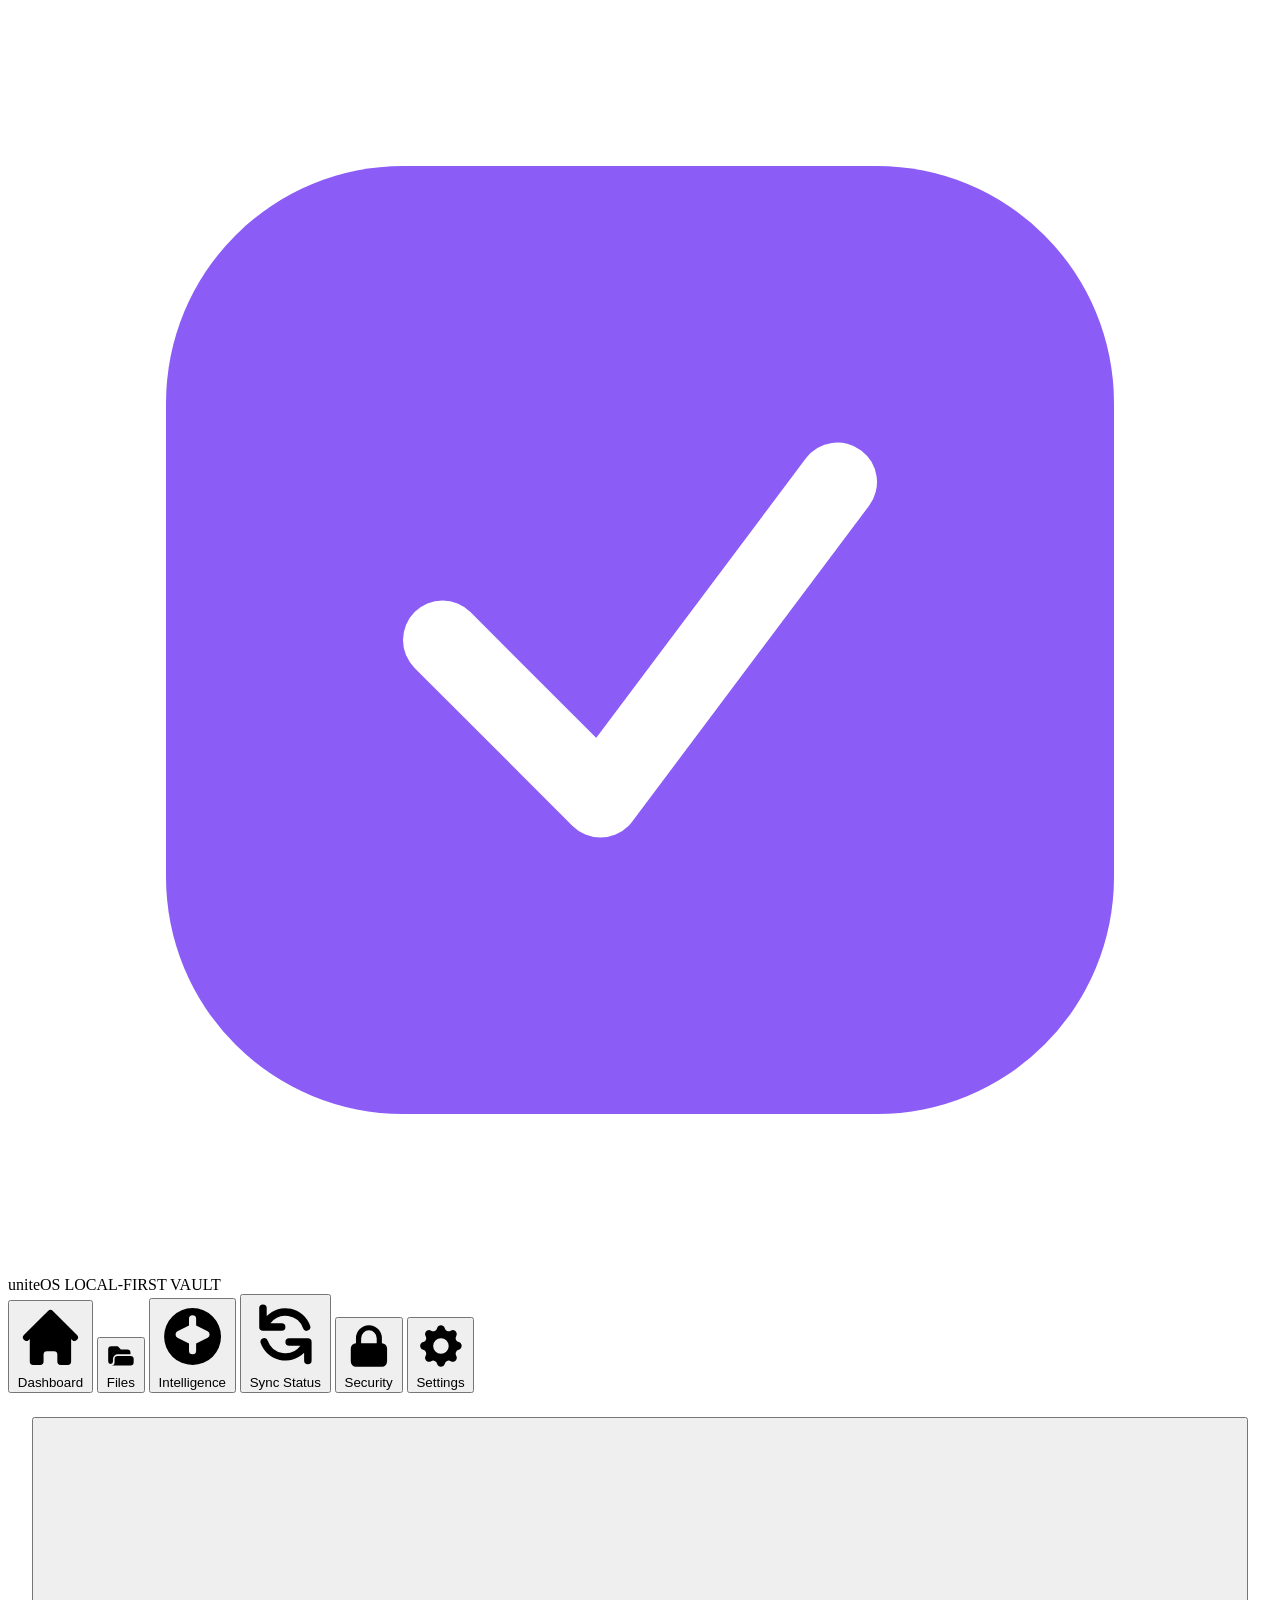
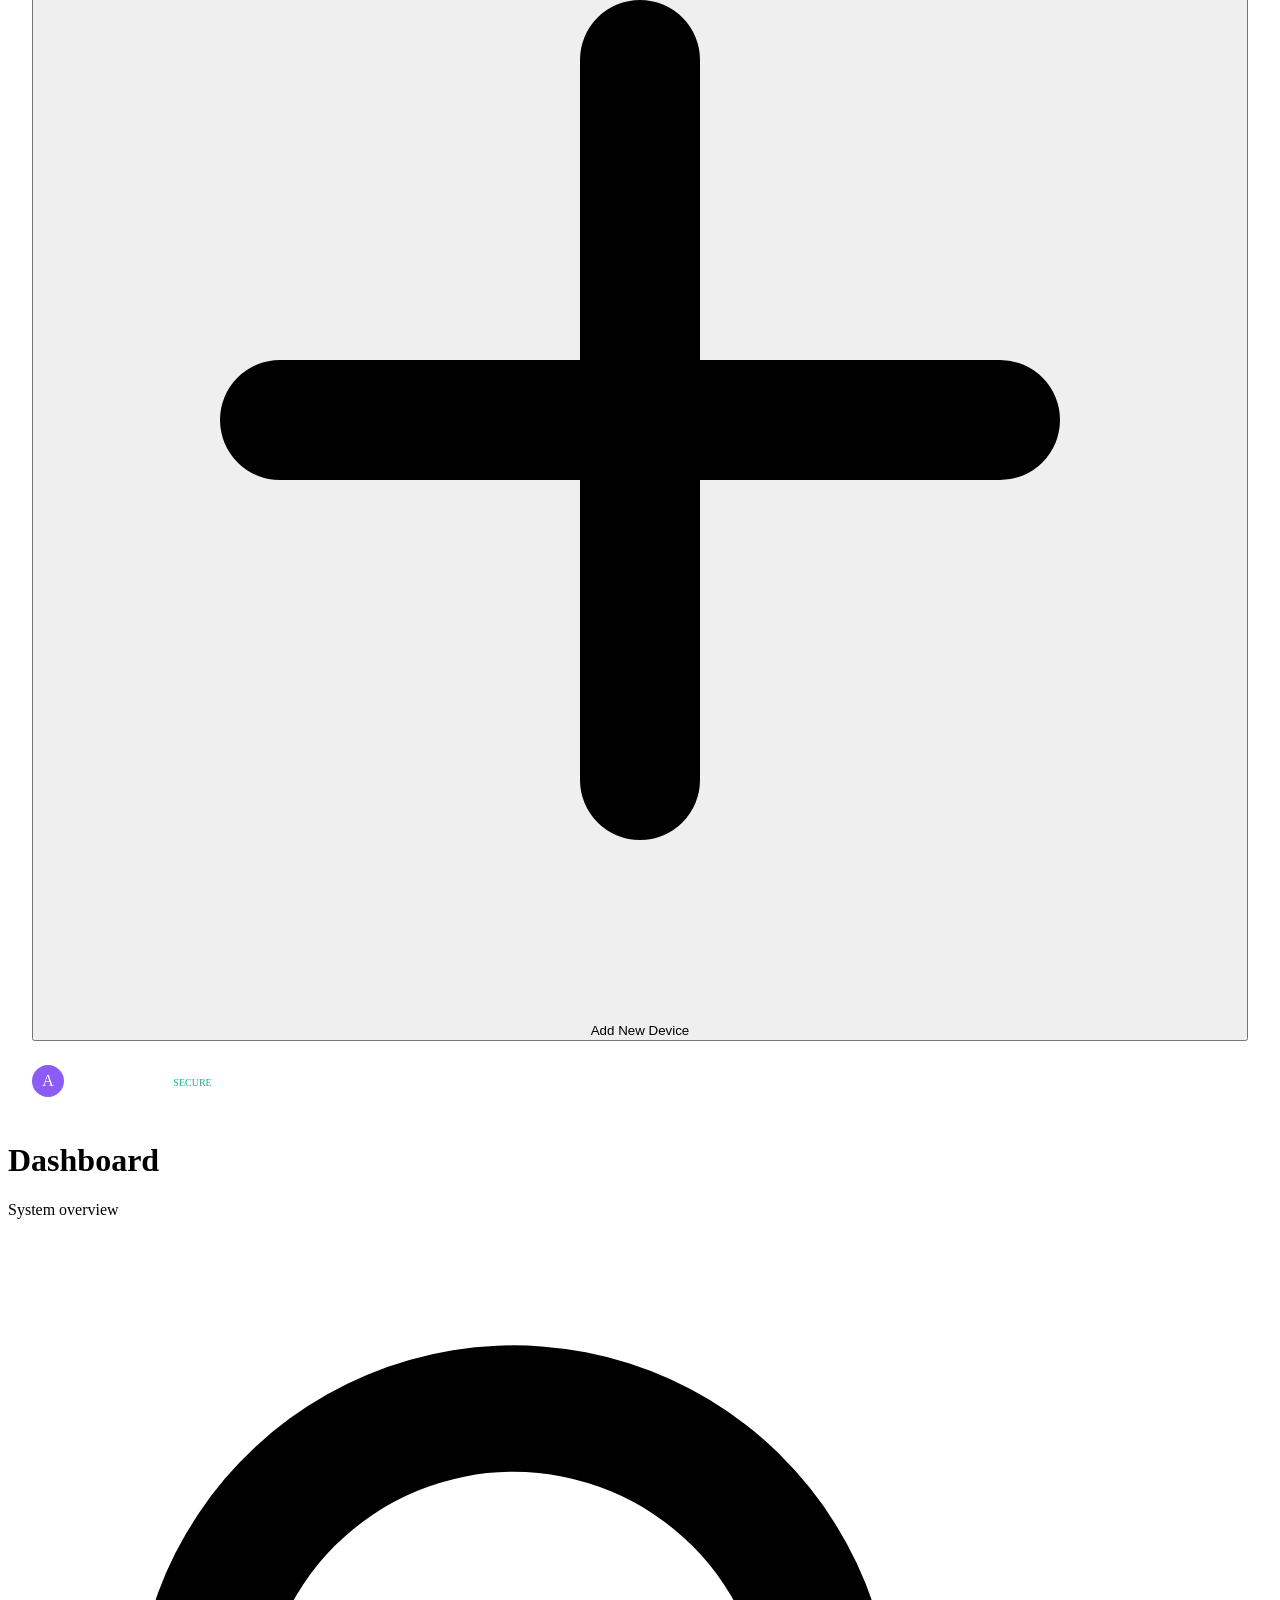
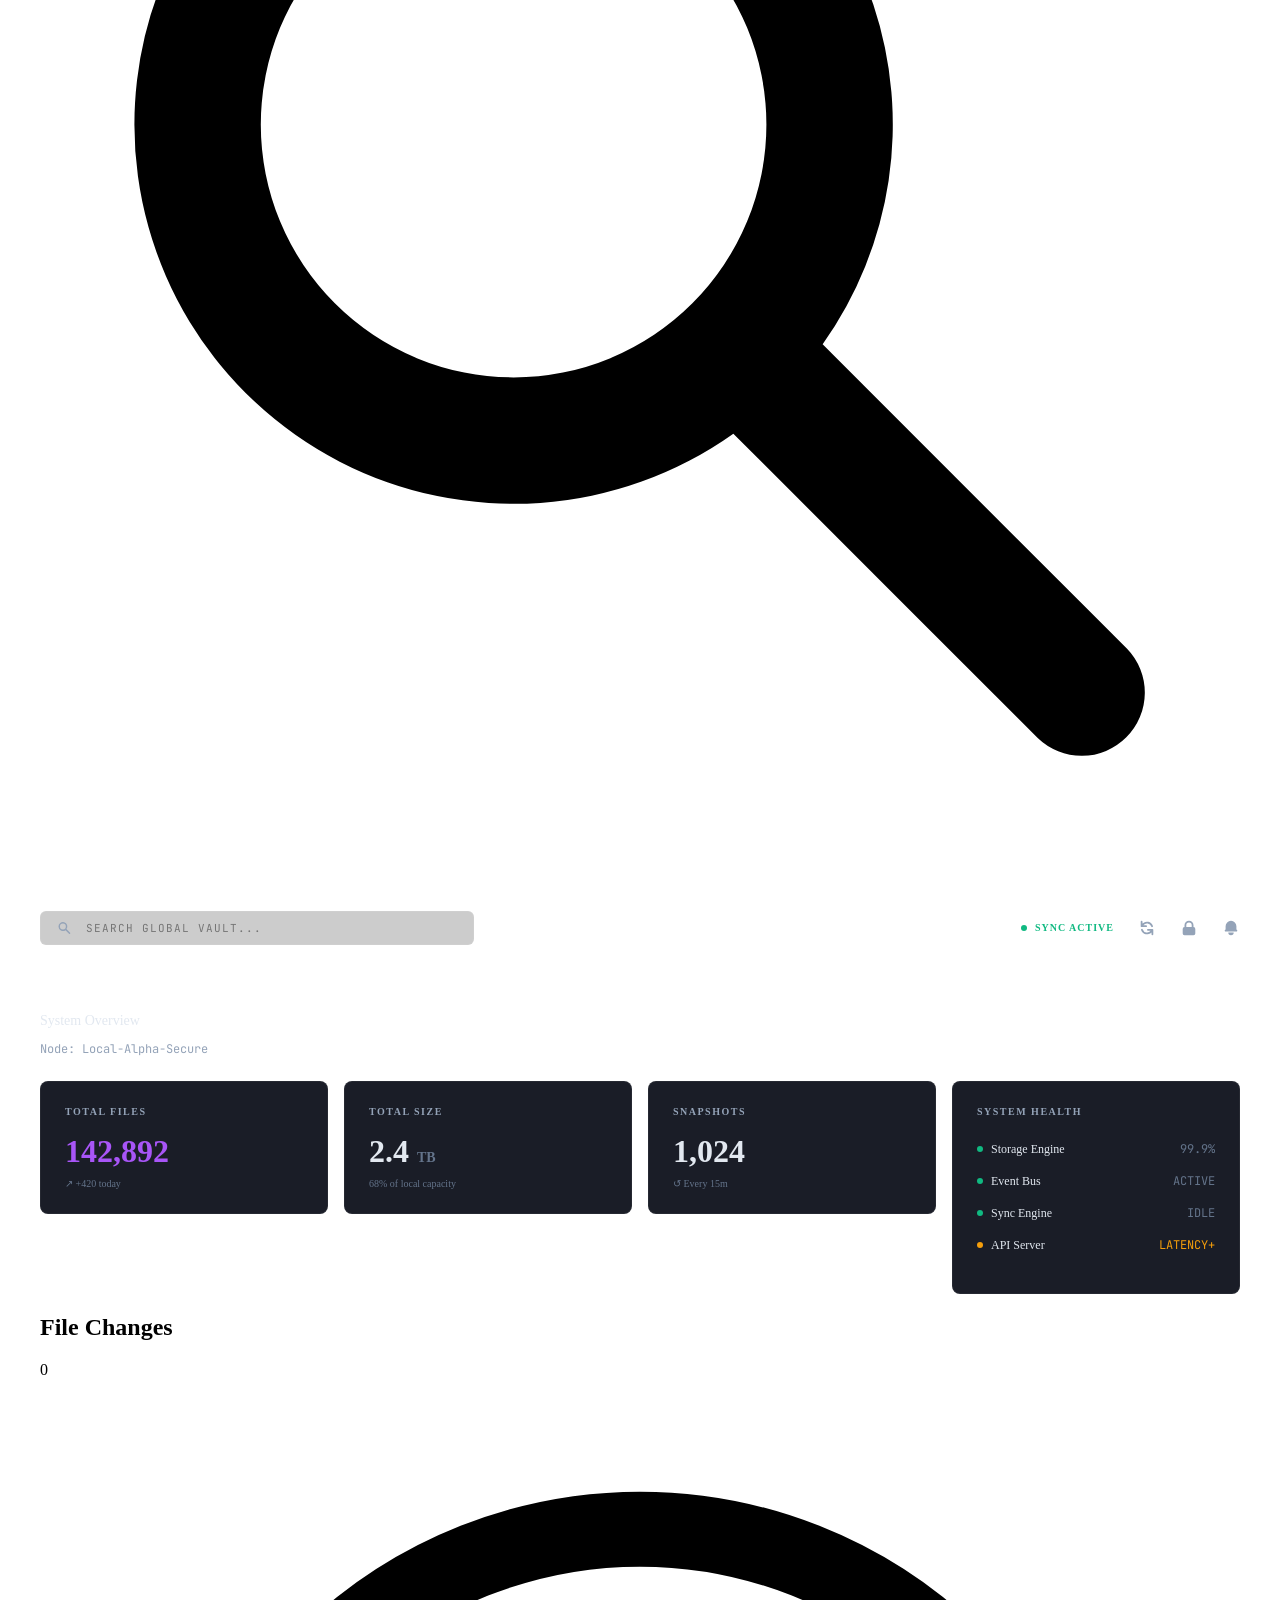
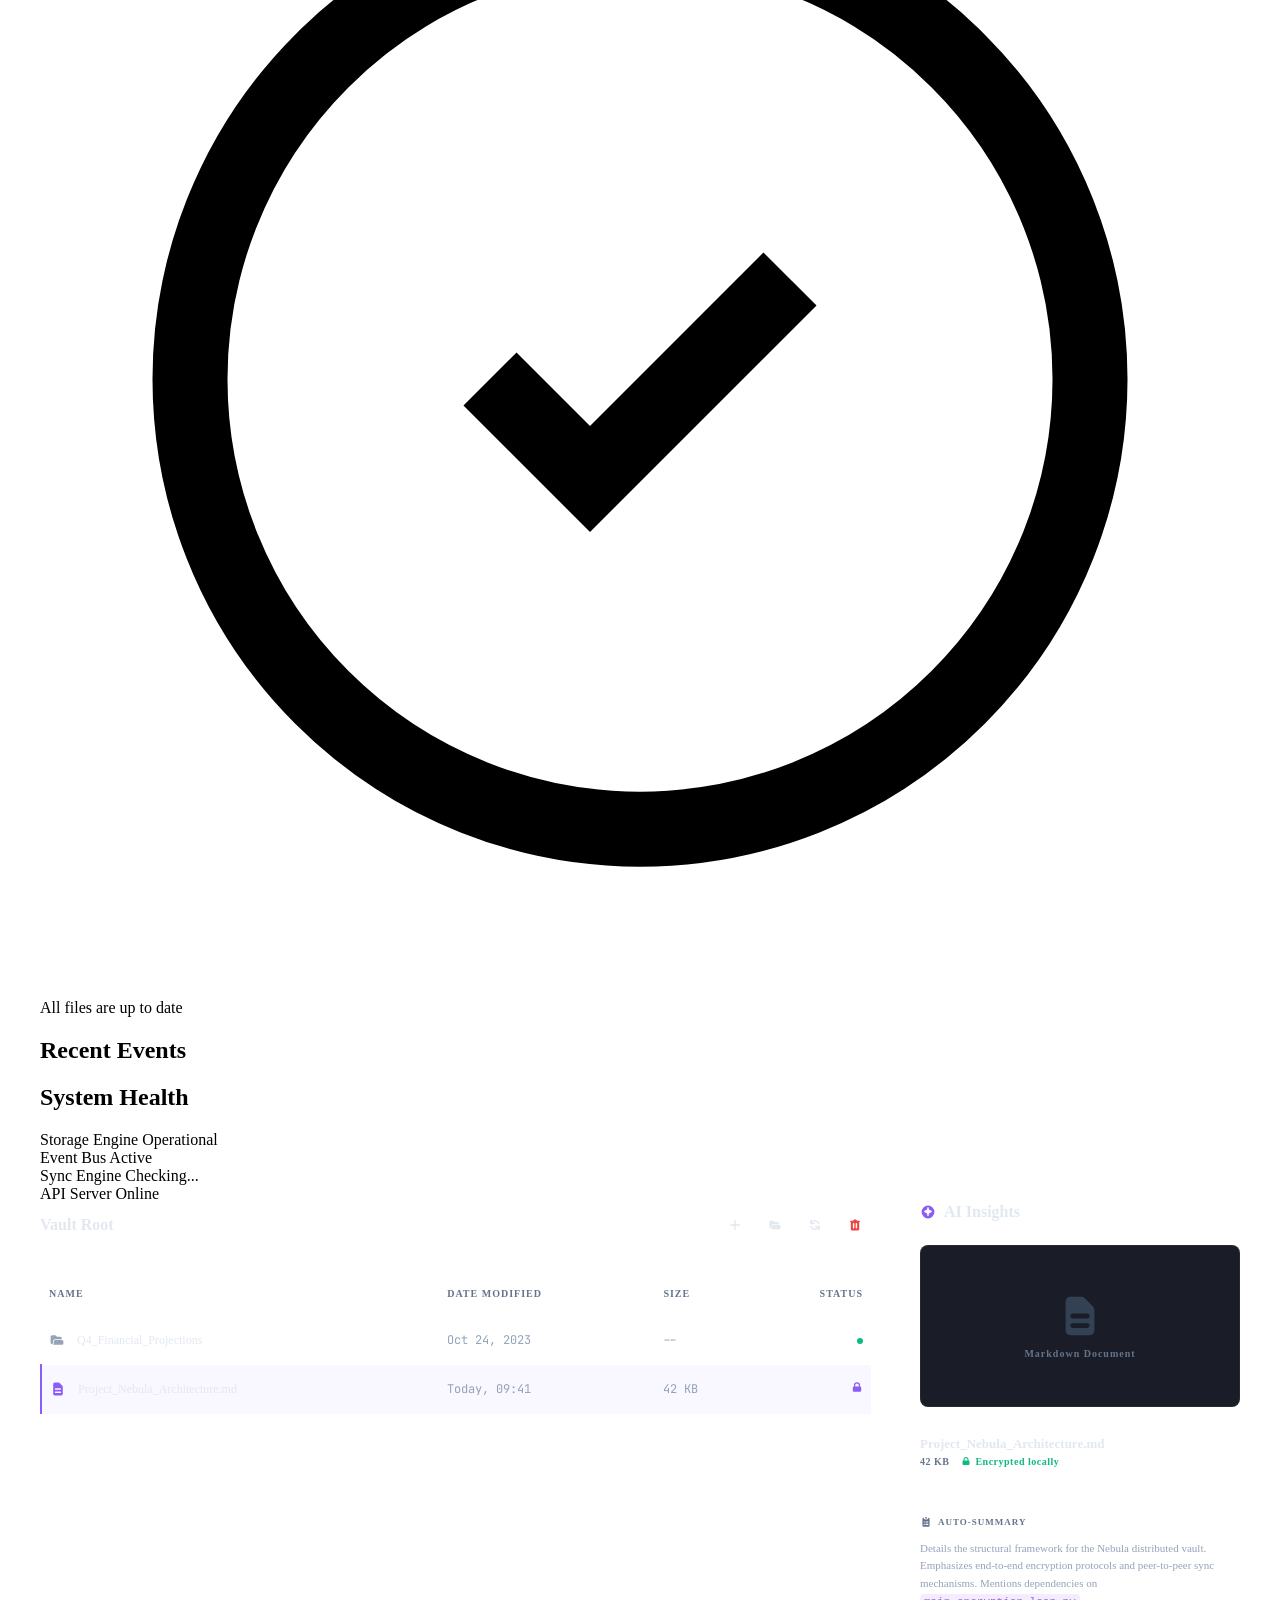
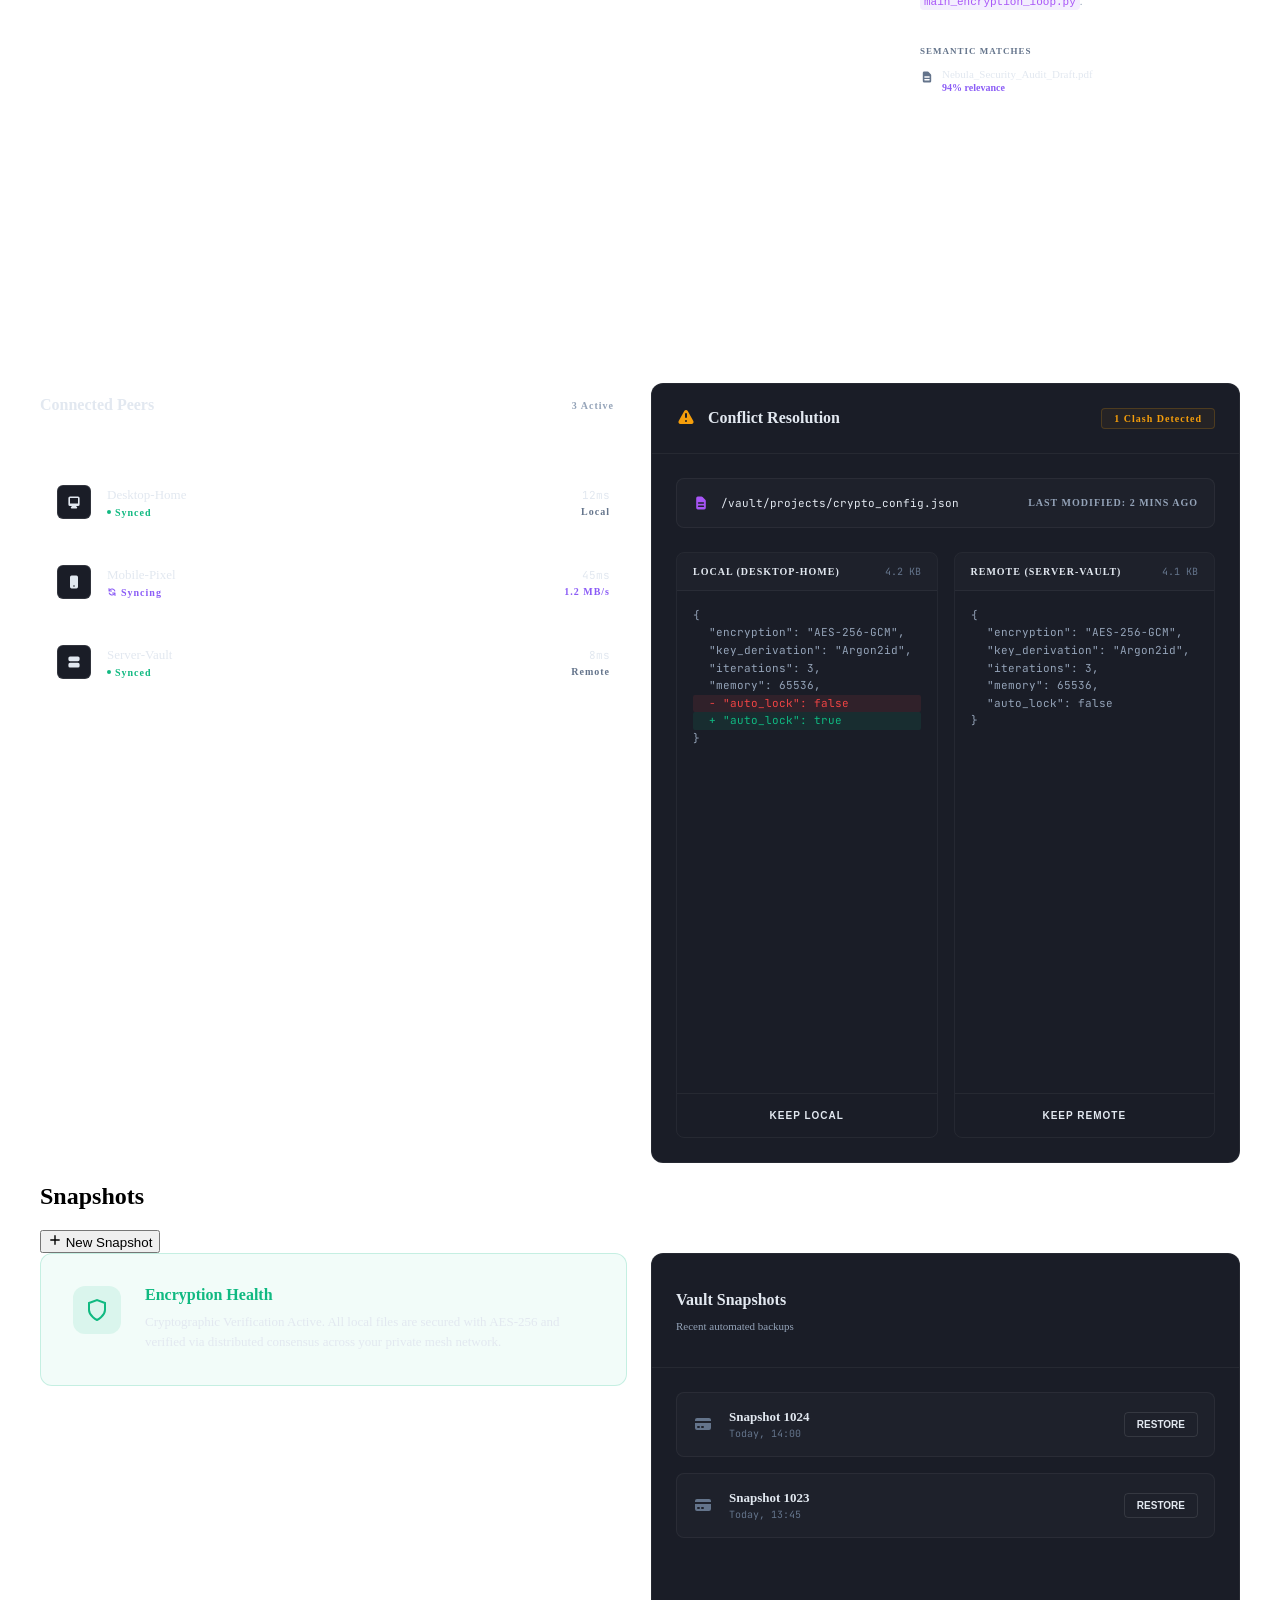
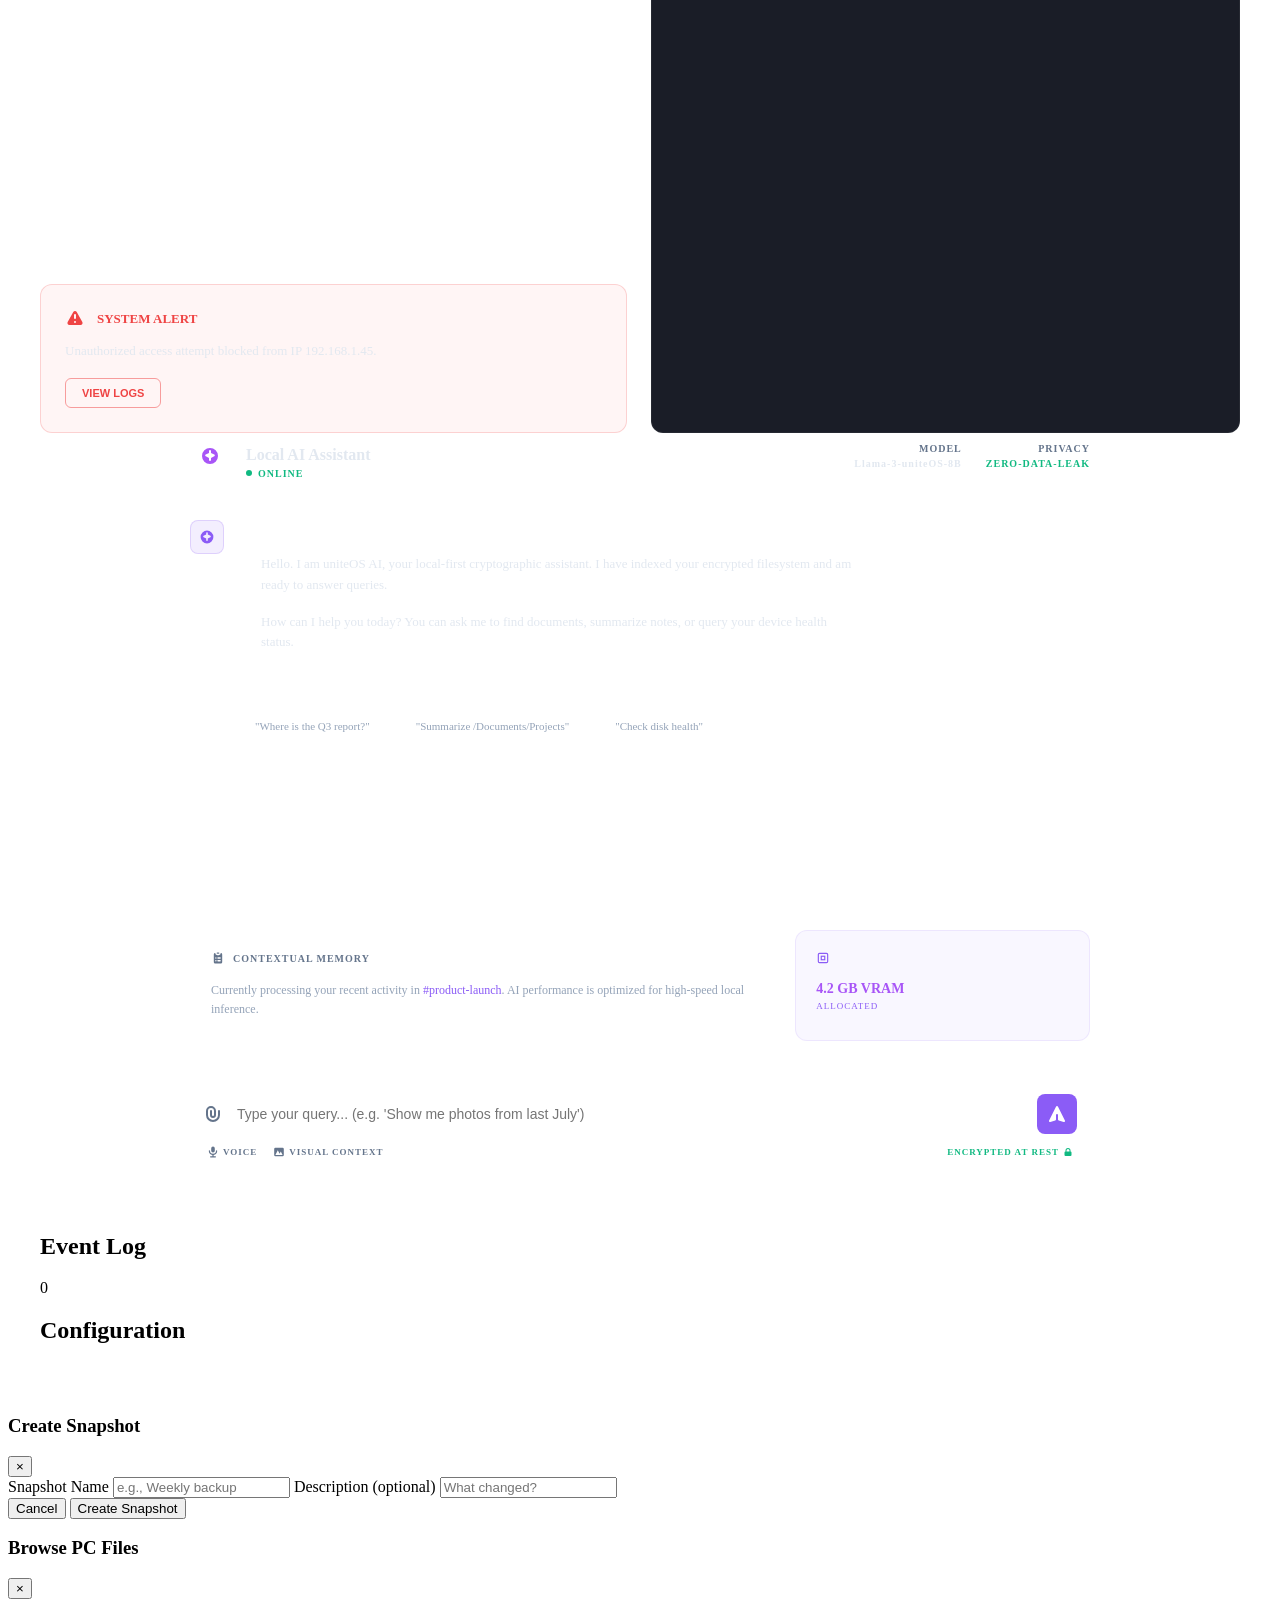
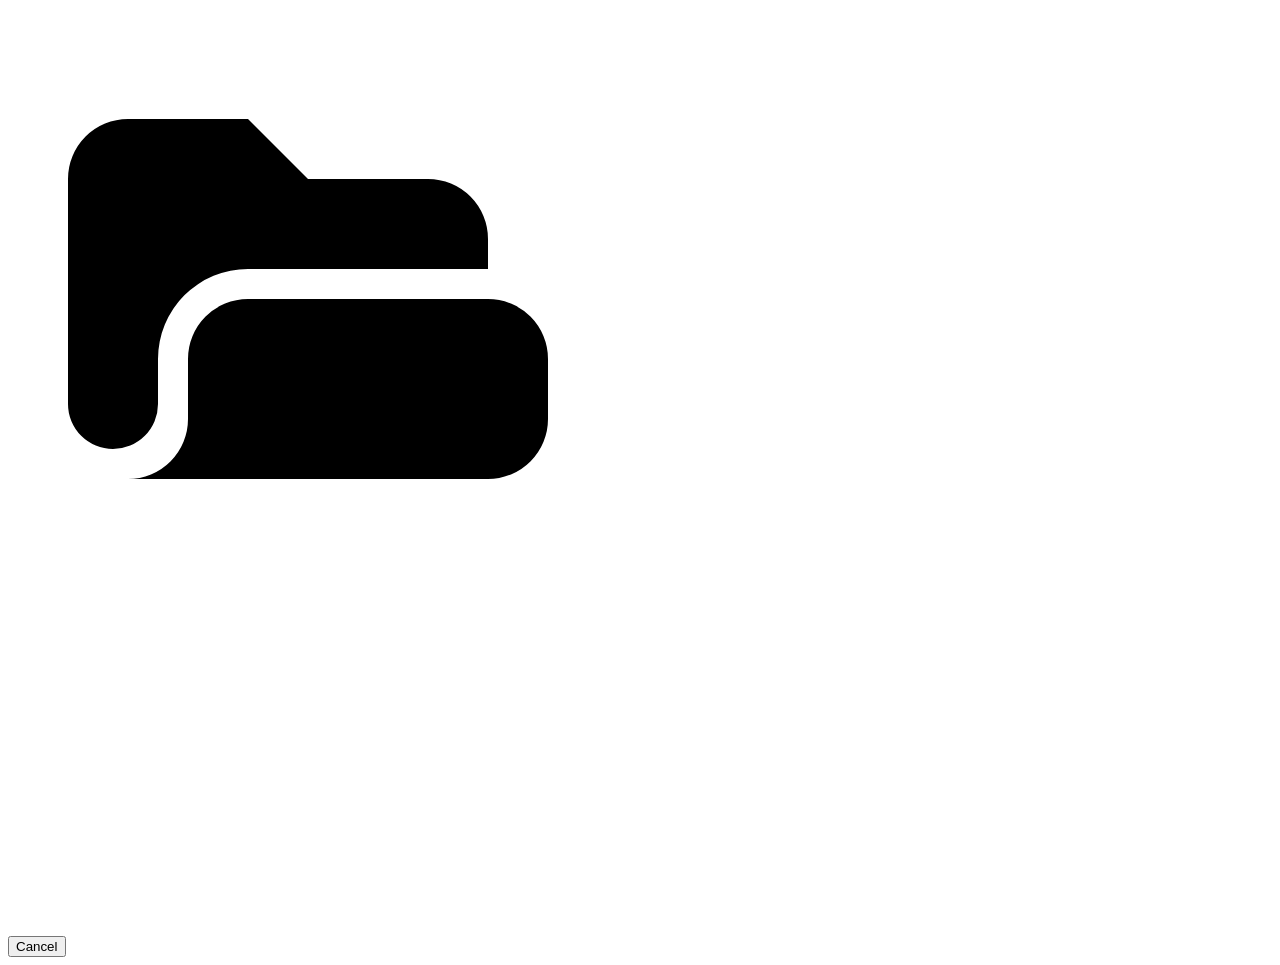
==== commit 69ca7633: "feat: Fully implement all Dark Glassmorphism tabs in PC Web UI" ====
--- a/internal/dashboard/static/index.html
+++ b/internal/dashboard/static/index.html
@@ -207,100 +207,211 @@
 
                 <!-- Files Page -->
                 <div class="page" id="page-files">
-                    <div class="panel panel-full">
-                        <div class="panel-header">
-                            <h2>Tracked Files</h2>
-                            <div class="panel-actions">
-                                <button class="btn btn-sm" id="btnBrowseSystem">
-                                    <svg viewBox="0 0 20 20" fill="currentColor" width="14" height="14"><path d="M5.5 13a3.5 3.5 0 01-.369-6.98 4 4 0 117.753-1.977A4.5 4.5 0 1113.5 13H11V9.413l1.293 1.293a1 1 0 001.414-1.414l-3-3a1 1 0 00-1.414 0l-3 3a1 1 0 001.414 1.414L9 9.414V13H5.5z"/></svg>
-                                    Add from PC
-                                </button>
-                                <button class="btn btn-sm" id="btnUploadWeb" onclick="document.getElementById('webUploadInput').click()">
-                                    <svg viewBox="0 0 24 24" fill="none" stroke="currentColor" stroke-width="2" width="14" height="14"><path d="M21 15v4a2 2 0 01-2 2H5a2 2 0 01-2-2v-4M17 8l-5-5-5 5M12 3v12"/></svg>
-                                    Upload
-                                </button>
-                                <input type="file" id="webUploadInput" style="display:none" multiple>
-                                <button class="btn btn-sm btn-primary" id="btnVerifyIntegrity">
-                                    <svg viewBox="0 0 20 20" fill="currentColor" width="14" height="14"><path fill-rule="evenodd" d="M2.166 4.999A11.954 11.954 0 0010 1.944 11.954 11.954 0 0017.834 5c.11.65.166 1.32.166 2.001 0 5.225-3.34 9.67-8 11.317C5.34 16.67 2 12.225 2 7c0-.682.057-1.35.166-2.001zm11.541 3.708a1 1 0 00-1.414-1.414L9 10.586 7.707 9.293a1 1 0 00-1.414 1.414l2 2a1 1 0 001.414 0l4-4z" clip-rule="evenodd"/></svg>
-                                    Verify Integrity
-                                </button>
-                            </div>
-                        </div>
-                        <div class="panel-body">
-                            <div class="file-table-container">
-                                <table class="file-table" id="fileTable">
+                    <div style="display: flex; gap: 24px; height: calc(100vh - 120px);">
+                        <!-- Left: Vault Root -->
+                        <div style="flex: 1; display: flex; flex-direction: column;">
+                            <div style="display: flex; justify-content: space-between; align-items: center; margin-bottom: 24px;">
+                                <h2 style="font-size: 16px; font-weight: 600; color: #e2e8f0;">Vault Root</h2>
+                                <div style="display: flex; gap: 8px;">
+                                    <button style="background: rgba(255,255,255,0.05); border: 1px solid rgba(255,255,255,0.1); width: 32px; height: 32px; border-radius: 6px; color: #e2e8f0; display: flex; align-items: center; justify-content: center; cursor: pointer;"><svg viewBox="0 0 20 20" fill="currentColor" width="14" height="14"><path fill-rule="evenodd" d="M10 3a1 1 0 011 1v5h5a1 1 0 110 2h-5v5a1 1 0 11-2 0v-5H4a1 1 0 110-2h5V4a1 1 0 011-1z" clip-rule="evenodd"/></svg></button>
+                                    <button id="btnBrowseSystem" style="background: rgba(255,255,255,0.05); border: 1px solid rgba(255,255,255,0.1); width: 32px; height: 32px; border-radius: 6px; color: #e2e8f0; display: flex; align-items: center; justify-content: center; cursor: pointer;"><svg viewBox="0 0 20 20" fill="currentColor" width="14" height="14"><path fill-rule="evenodd" d="M2 6a2 2 0 012-2h4l2 2h4a2 2 0 012 2v1H8a3 3 0 00-3 3v1.5a1.5 1.5 0 01-3 0V6z" clip-rule="evenodd"/><path d="M6 12a2 2 0 012-2h8a2 2 0 012 2v2a2 2 0 01-2 2H2h2a2 2 0 002-2v-2z"/></svg></button>
+                                    <button style="background: rgba(255,255,255,0.05); border: 1px solid rgba(255,255,255,0.1); width: 32px; height: 32px; border-radius: 6px; color: #e2e8f0; display: flex; align-items: center; justify-content: center; cursor: pointer;"><svg viewBox="0 0 20 20" fill="currentColor" width="14" height="14"><path fill-rule="evenodd" d="M4 2a1 1 0 011 1v2.101a7.002 7.002 0 0111.601 2.566 1 1 0 11-1.885.666A5.002 5.002 0 005.999 7H9a1 1 0 010 2H4a1 1 0 01-1-1V3a1 1 0 011-1zm.008 9.057a1 1 0 011.276.61A5.002 5.002 0 0014.001 13H11a1 1 0 110-2h5a1 1 0 011 1v5a1 1 0 11-2 0v-2.101a7.002 7.002 0 01-11.601-2.566 1 1 0 01.61-1.276z" clip-rule="evenodd"/></svg></button>
+                                    <button style="background: rgba(255,255,255,0.05); border: 1px solid rgba(255,255,255,0.1); width: 32px; height: 32px; border-radius: 6px; color: #ef4444; display: flex; align-items: center; justify-content: center; cursor: pointer;"><svg viewBox="0 0 20 20" fill="currentColor" width="14" height="14"><path fill-rule="evenodd" d="M9 2a1 1 0 00-.894.553L7.382 4H4a1 1 0 000 2v10a2 2 0 002 2h8a2 2 0 002-2V6a1 1 0 100-2h-3.382l-.724-1.447A1 1 0 0011 2H9zM7 8a1 1 0 012 0v6a1 1 0 11-2 0V8zm5-1a1 1 0 00-1 1v6a1 1 0 102 0V8a1 1 0 00-1-1z" clip-rule="evenodd"/></svg></button>
+                                </div>
+                            </div>
+                            
+                            <div style="flex: 1; border-top: 1px solid rgba(255,255,255,0.05);">
+                                <table style="width: 100%; border-collapse: collapse; text-align: left; font-size: 12px;">
                                     <thead>
-                                        <tr>
-                                            <th>Status</th>
-                                            <th>File</th>
-                                            <th>Size</th>
-                                            <th>Hash</th>
-                                            <th>Modified</th>
-                                            <th>Actions</th>
+                                        <tr style="border-bottom: 1px solid rgba(255,255,255,0.05); color: #64748b; font-size: 10px; font-weight: 700; letter-spacing: 1px;">
+                                            <th style="padding: 16px 8px;">NAME</th>
+                                            <th style="padding: 16px 8px;">DATE MODIFIED</th>
+                                            <th style="padding: 16px 8px;">SIZE</th>
+                                            <th style="padding: 16px 8px; text-align: right;">STATUS</th>
                                         </tr>
                                     </thead>
                                     <tbody id="fileTableBody">
+                                        <!-- Mocked content for the design -->
+                                        <tr style="border-bottom: 1px solid rgba(255,255,255,0.02);">
+                                            <td style="padding: 16px 8px; color: #e2e8f0; display: flex; align-items: center; gap: 12px;"><svg viewBox="0 0 20 20" fill="currentColor" width="16" height="16" style="color: #94a3b8;"><path fill-rule="evenodd" d="M2 6a2 2 0 012-2h4l2 2h4a2 2 0 012 2v1H8a3 3 0 00-3 3v1.5a1.5 1.5 0 01-3 0V6z" clip-rule="evenodd"/><path d="M6 12a2 2 0 012-2h8a2 2 0 012 2v2a2 2 0 01-2 2H2h2a2 2 0 002-2v-2z"/></svg> Q4_Financial_Projections</td>
+                                            <td style="padding: 16px 8px; color: #94a3b8; font-family: 'JetBrains Mono', monospace;">Oct 24, 2023</td>
+                                            <td style="padding: 16px 8px; color: #94a3b8; font-family: 'JetBrains Mono', monospace;">--</td>
+                                            <td style="padding: 16px 8px; text-align: right;"><div style="display: inline-block; width: 6px; height: 6px; border-radius: 50%; background: #10b981;"></div></td>
+                                        </tr>
+                                        <tr style="border-bottom: 1px solid rgba(255,255,255,0.02); background: rgba(139,92,246,0.05); border-left: 2px solid #8b5cf6;">
+                                            <td style="padding: 16px 8px; color: #e2e8f0; display: flex; align-items: center; gap: 12px; font-weight: 500;"><svg viewBox="0 0 20 20" fill="currentColor" width="16" height="16" style="color: #8b5cf6;"><path fill-rule="evenodd" d="M4 4a2 2 0 012-2h4.586A2 2 0 0112 2.586L15.414 6A2 2 0 0116 7.414V16a2 2 0 01-2 2H6a2 2 0 01-2-2V4zm2 6a1 1 0 011-1h6a1 1 0 110 2H7a1 1 0 01-1-1zm1 3a1 1 0 100 2h6a1 1 0 100-2H7z" clip-rule="evenodd"/></svg> Project_Nebula_Architecture.md</td>
+                                            <td style="padding: 16px 8px; color: #94a3b8; font-family: 'JetBrains Mono', monospace;">Today, 09:41</td>
+                                            <td style="padding: 16px 8px; color: #94a3b8; font-family: 'JetBrains Mono', monospace;">42 KB</td>
+                                            <td style="padding: 16px 8px; text-align: right;"><svg viewBox="0 0 20 20" fill="currentColor" width="12" height="12" style="color: #8b5cf6;"><path fill-rule="evenodd" d="M5 9V7a5 5 0 0110 0v2a2 2 0 012 2v5a2 2 0 01-2 2H5a2 2 0 01-2-2v-5a2 2 0 012-2zm8-2v2H7V7a3 3 0 016 0z" clip-rule="evenodd"/></svg></td>
+                                        </tr>
                                     </tbody>
                                 </table>
                             </div>
                         </div>
-                    </div>
-                </div>
-
-                <!-- Sync Page -->
+                        
+                        <!-- Right: AI Insights -->
+                        <div style="width: 320px; border-left: 1px solid rgba(255,255,255,0.05); padding-left: 24px; display: flex; flex-direction: column;">
+                            <div style="display: flex; align-items: center; gap: 8px; font-weight: 600; color: #e2e8f0; margin-bottom: 24px;">
+                                <svg viewBox="0 0 20 20" fill="currentColor" width="16" height="16" style="color: #8b5cf6;"><path fill-rule="evenodd" d="M10 2a8 8 0 100 16 8 8 0 000-16zM9 14v-2.07l-3.24-1.62a1 1 0 010-1.78L9 6.91V5a1 1 0 112 0v1.91l3.24 1.62a1 1 0 010 1.78L11 11.93V14a1 1 0 11-2 0z" clip-rule="evenodd"/></svg>
+                                AI Insights
+                            </div>
+                            
+                            <!-- Preview Box -->
+                            <div style="background: #1A1D27; border: 1px solid rgba(255,255,255,0.05); border-radius: 8px; height: 160px; display: flex; flex-direction: column; align-items: center; justify-content: center; margin-bottom: 16px;">
+                                <svg viewBox="0 0 20 20" fill="currentColor" width="48" height="48" style="color: #334155; margin-bottom: 8px;"><path fill-rule="evenodd" d="M4 4a2 2 0 012-2h4.586A2 2 0 0112 2.586L15.414 6A2 2 0 0116 7.414V16a2 2 0 01-2 2H6a2 2 0 01-2-2V4zm2 6a1 1 0 011-1h6a1 1 0 110 2H7a1 1 0 01-1-1zm1 3a1 1 0 100 2h6a1 1 0 100-2H7z" clip-rule="evenodd"/></svg>
+                                <span style="font-size: 10px; font-weight: 600; color: #64748b; letter-spacing: 1px;">Markdown Document</span>
+                            </div>
+                            
+                            <h3 style="font-size: 13px; font-weight: 600; color: #e2e8f0; margin-bottom: 4px;">Project_Nebula_Architecture.md</h3>
+                            <div style="display: flex; gap: 12px; font-size: 10px; font-weight: 600; color: #64748b; letter-spacing: 0.5px; margin-bottom: 24px;">
+                                <span>42 KB</span>
+                                <span style="color: #10b981; display: flex; align-items: center; gap: 4px;"><svg viewBox="0 0 20 20" fill="currentColor" width="10" height="10"><path fill-rule="evenodd" d="M5 9V7a5 5 0 0110 0v2a2 2 0 012 2v5a2 2 0 01-2 2H5a2 2 0 01-2-2v-5a2 2 0 012-2zm8-2v2H7V7a3 3 0 016 0z" clip-rule="evenodd"/></svg> Encrypted locally</span>
+                            </div>
+                            
+                            <div style="border-top: 1px solid rgba(255,255,255,0.05); padding-top: 24px; flex: 1; display: flex; flex-direction: column; gap: 24px;">
+                                <div>
+                                    <div style="font-size: 9px; font-weight: 700; color: #64748b; letter-spacing: 1px; margin-bottom: 12px; display: flex; align-items: center; gap: 6px;">
+                                        <svg viewBox="0 0 20 20" fill="currentColor" width="12" height="12"><path d="M9 2a1 1 0 000 2h2a1 1 0 100-2H9z"/><path fill-rule="evenodd" d="M4 5a2 2 0 012-2 3 3 0 003 3h2a3 3 0 003-3 2 2 0 012 2v11a2 2 0 01-2 2H6a2 2 0 01-2-2V5zm3 4a1 1 0 000 2h.01a1 1 0 100-2H7zm3 0a1 1 0 000 2h3a1 1 0 100-2h-3zm-3 4a1 1 0 100 2h.01a1 1 0 100-2H7zm3 0a1 1 0 100 2h3a1 1 0 100-2h-3z" clip-rule="evenodd"/></svg> AUTO-SUMMARY
+                                    </div>
+                                    <p style="font-size: 11px; color: #94a3b8; line-height: 1.6;">Details the structural framework for the Nebula distributed vault. Emphasizes end-to-end encryption protocols and peer-to-peer sync mechanisms. Mentions dependencies on <code style="background: rgba(139,92,246,0.1); color: #a855f7; padding: 2px 4px; border-radius: 4px;">main_encryption_loop.py</code>.</p>
+                                </div>
+                                
+                                <div>
+                                    <div style="font-size: 9px; font-weight: 700; color: #64748b; letter-spacing: 1px; margin-bottom: 12px;">SEMANTIC MATCHES</div>
+                                    <div style="display: flex; flex-direction: column; gap: 12px;">
+                                        <div style="display: flex; gap: 8px;">
+                                            <svg viewBox="0 0 20 20" fill="currentColor" width="14" height="14" style="color: #64748b; margin-top: 2px;"><path fill-rule="evenodd" d="M4 4a2 2 0 012-2h4.586A2 2 0 0112 2.586L15.414 6A2 2 0 0116 7.414V16a2 2 0 01-2 2H6a2 2 0 01-2-2V4zm2 6a1 1 0 011-1h6a1 1 0 110 2H7a1 1 0 01-1-1zm1 3a1 1 0 100 2h6a1 1 0 100-2H7z" clip-rule="evenodd"/></svg>
+                                            <div>
+                                                <div style="font-size: 11px; color: #e2e8f0; margin-bottom: 2px;">Nebula_Security_Audit_Draft.pdf</div>
+                                                <div style="font-size: 10px; color: #8b5cf6; font-weight: 600;">94% relevance</div>
+                                            </div>
+                                        </div>
+                                    </div>
+                                </div>
+                            </div>
+                        </div>
+                    </div>
+                </                <!-- Sync Page -->
                 <div class="page" id="page-sync">
-                    <div class="stats-grid stats-grid-3">
-                        <div class="stat-card">
-                            <div class="stat-icon stat-icon-sync">
-                                <svg viewBox="0 0 24 24" fill="none" stroke="currentColor" stroke-width="2"><path d="M4 4v5h.582m15.356 2A8.001 8.001 0 004.582 9m0 0H9m11 11v-5h-.581m0 0a8.003 8.003 0 01-15.357-2m15.357 2H15"/></svg>
-                            </div>
-                            <div class="stat-info">
-                                <span class="stat-value" id="syncStatus">Idle</span>
-                                <span class="stat-label">Sync Status</span>
-                            </div>
-                        </div>
-                        <div class="stat-card">
-                            <div class="stat-icon stat-icon-peers">
-                                <svg viewBox="0 0 24 24" fill="none" stroke="currentColor" stroke-width="2"><path d="M17 21v-2a4 4 0 00-4-4H5a4 4 0 00-4 4v2"/><circle cx="9" cy="7" r="4"/><path d="M23 21v-2a4 4 0 00-3-3.87"/><path d="M16 3.13a4 4 0 010 7.75"/></svg>
-                            </div>
-                            <div class="stat-info">
-                                <span class="stat-value" id="peerCount">0</span>
-                                <span class="stat-label">Connected Peers</span>
-                            </div>
-                        </div>
-                        <div class="stat-card">
-                            <div class="stat-icon stat-icon-conflicts">
-                                <svg viewBox="0 0 24 24" fill="none" stroke="currentColor" stroke-width="2"><path d="M12 9v2m0 4h.01m-6.938 4h13.856c1.54 0 2.502-1.667 1.732-2.5L13.732 4.5c-.77-.833-2.694-.833-3.464 0L3.34 16.5c-.77.833.192 2.5 1.732 2.5z"/></svg>
-                            </div>
-                            <div class="stat-info">
-                                <span class="stat-value" id="conflictCount">0</span>
-                                <span class="stat-label">Conflicts</span>
-                            </div>
-                        </div>
-                    </div>
-                    <div class="panel panel-full" style="margin-top: 20px; background: rgba(99, 102, 241, 0.05); border: 1px solid rgba(99, 102, 241, 0.2);">
-                        <div class="panel-body" style="display: flex; align-items: center; gap: 15px;">
-                            <div class="stat-icon" style="background: rgba(99, 102, 241, 0.2); color: #818cf8; flex-shrink: 0; width: 48px; height: 48px; border-radius: 12px; display: flex; align-items: center; justify-content: center;">
-                                <svg viewBox="0 0 24 24" fill="none" stroke="currentColor" stroke-width="2" width="24" height="24"><rect x="5" y="2" width="14" height="20" rx="2" ry="2"/><line x1="12" y1="18" x2="12.01" y2="18"/></svg>
-                            </div>
-                            <div>
-                                <div style="font-size: 0.85rem; color: var(--text-muted); margin-bottom: 4px;">Android Connection URL (If auto-detect fails, type this into your mobile app's Settings Tab)</div>
-                                <div id="androidAccessUrl" style="font-size: 1.25rem; font-family: 'JetBrains Mono', monospace; font-weight: 600; color: #e2e8f0; letter-spacing: 0.5px;">Checking...</div>
-                            </div>
-                        </div>
-                    </div>
-                    <div class="panel panel-full">
-                        <div class="panel-header"><h2>Connected Devices</h2></div>
-                        <div class="panel-body" id="peerList">
-                            <div class="empty-state">
-                                <svg viewBox="0 0 24 24" fill="none" stroke="currentColor" stroke-width="1.5"><path d="M9.75 17L9 20l-1 1h8l-1-1-.75-3M3 13h18M5 17h14a2 2 0 002-2V5a2 2 0 00-2-2H5a2 2 0 00-2 2v10a2 2 0 002 2z"/></svg>
-                                <p>No peers connected</p>
-                                <span class="text-muted">Run <code>uniteos sync</code> on another device</span>
-                            </div>
-                        </div>
-                    </div>
-                </div>
-
+                    <div style="display: flex; gap: 24px; height: calc(100vh - 120px);">
+                        <!-- Left: Connected Peers -->
+                        <div style="flex: 1; display: flex; flex-direction: column;">
+                            <div style="display: flex; justify-content: space-between; align-items: center; margin-bottom: 24px;">
+                                <h2 style="font-size: 16px; font-weight: 600; color: #e2e8f0;">Connected Peers</h2>
+                                <div style="background: rgba(255,255,255,0.05); border: 1px solid rgba(255,255,255,0.1); padding: 4px 12px; border-radius: 4px; font-size: 10px; font-weight: 700; color: #94a3b8; letter-spacing: 1px;">3 Active</div>
+                            </div>
+
+                            <div style="flex: 1; border-top: 1px solid rgba(255,255,255,0.05); padding-top: 16px;">
+                                <div style="display: flex; align-items: center; justify-content: space-between; padding: 16px; background: rgba(255,255,255,0.02); border: 1px solid rgba(255,255,255,0.05); border-radius: 8px; margin-bottom: 12px;">
+                                    <div style="display: flex; align-items: center; gap: 16px;">
+                                        <div style="width: 32px; height: 32px; background: #1A1D27; border: 1px solid rgba(255,255,255,0.1); border-radius: 6px; display: flex; align-items: center; justify-content: center; color: #e2e8f0;">
+                                            <svg viewBox="0 0 20 20" fill="currentColor" width="16" height="16"><path fill-rule="evenodd" d="M3 5a2 2 0 012-2h10a2 2 0 012 2v8a2 2 0 01-2 2h-2.22l.123.489.804.804A1 1 0 0113 18H7a1 1 0 01-.707-1.707l.804-.804L7.22 15H5a2 2 0 01-2-2V5zm5.771 7H5V5h10v7H8.771z" clip-rule="evenodd"/></svg>
+                                        </div>
+                                        <div>
+                                            <div style="font-size: 13px; font-weight: 500; color: #e2e8f0; margin-bottom: 4px;">Desktop-Home</div>
+                                            <div style="display: flex; align-items: center; gap: 4px; font-size: 10px; color: #10b981; font-weight: 600; letter-spacing: 1px;"><div style="width: 4px; height: 4px; border-radius: 50%; background: #10b981;"></div> Synced</div>
+                                        </div>
+                                    </div>
+                                    <div style="text-align: right;">
+                                        <div style="font-size: 11px; color: #e2e8f0; margin-bottom: 4px; font-family: 'JetBrains Mono', monospace;">12ms</div>
+                                        <div style="font-size: 10px; color: #64748b; font-weight: 600; letter-spacing: 1px;">Local</div>
+                                    </div>
+                                </div>
+
+                                <div style="display: flex; align-items: center; justify-content: space-between; padding: 16px; background: rgba(255,255,255,0.02); border: 1px solid rgba(255,255,255,0.05); border-radius: 8px; margin-bottom: 12px;">
+                                    <div style="display: flex; align-items: center; gap: 16px;">
+                                        <div style="width: 32px; height: 32px; background: #1A1D27; border: 1px solid rgba(255,255,255,0.1); border-radius: 6px; display: flex; align-items: center; justify-content: center; color: #e2e8f0;">
+                                            <svg viewBox="0 0 20 20" fill="currentColor" width="16" height="16"><path fill-rule="evenodd" d="M7 2a2 2 0 00-2 2v12a2 2 0 002 2h6a2 2 0 002-2V4a2 2 0 00-2-2H7zm3 14a1 1 0 100-2 1 1 0 000 2z" clip-rule="evenodd"/></svg>
+                                        </div>
+                                        <div>
+                                            <div style="font-size: 13px; font-weight: 500; color: #e2e8f0; margin-bottom: 4px;">Mobile-Pixel</div>
+                                            <div style="display: flex; align-items: center; gap: 4px; font-size: 10px; color: #8b5cf6; font-weight: 600; letter-spacing: 1px;"><svg viewBox="0 0 20 20" fill="currentColor" width="10" height="10"><path fill-rule="evenodd" d="M4 2a1 1 0 011 1v2.101a7.002 7.002 0 0111.601 2.566 1 1 0 11-1.885.666A5.002 5.002 0 005.999 7H9a1 1 0 010 2H4a1 1 0 01-1-1V3a1 1 0 011-1zm.008 9.057a1 1 0 011.276.61A5.002 5.002 0 0014.001 13H11a1 1 0 110-2h5a1 1 0 011 1v5a1 1 0 11-2 0v-2.101a7.002 7.002 0 01-11.601-2.566 1 1 0 01.61-1.276z" clip-rule="evenodd"/></svg> Syncing</div>
+                                        </div>
+                                    </div>
+                                    <div style="text-align: right;">
+                                        <div style="font-size: 11px; color: #e2e8f0; margin-bottom: 4px; font-family: 'JetBrains Mono', monospace;">45ms</div>
+                                        <div style="font-size: 10px; color: #8b5cf6; font-weight: 600; letter-spacing: 1px;">1.2 MB/s</div>
+                                    </div>
+                                </div>
+
+                                <div style="display: flex; align-items: center; justify-content: space-between; padding: 16px; background: rgba(255,255,255,0.02); border: 1px solid rgba(255,255,255,0.05); border-radius: 8px; margin-bottom: 12px;">
+                                    <div style="display: flex; align-items: center; gap: 16px;">
+                                        <div style="width: 32px; height: 32px; background: #1A1D27; border: 1px solid rgba(255,255,255,0.1); border-radius: 6px; display: flex; align-items: center; justify-content: center; color: #e2e8f0;">
+                                            <svg viewBox="0 0 20 20" fill="currentColor" width="16" height="16"><path d="M5 3a2 2 0 00-2 2v2a2 2 0 002 2h10a2 2 0 002-2V5a2 2 0 00-2-2H5zM5 11a2 2 0 00-2 2v2a2 2 0 002 2h10a2 2 0 002-2v-2a2 2 0 00-2-2H5z"/></svg>
+                                        </div>
+                                        <div>
+                                            <div style="font-size: 13px; font-weight: 500; color: #e2e8f0; margin-bottom: 4px;">Server-Vault</div>
+                                            <div style="display: flex; align-items: center; gap: 4px; font-size: 10px; color: #10b981; font-weight: 600; letter-spacing: 1px;"><div style="width: 4px; height: 4px; border-radius: 50%; background: #10b981;"></div> Synced</div>
+                                        </div>
+                                    </div>
+                                    <div style="text-align: right;">
+                                        <div style="font-size: 11px; color: #e2e8f0; margin-bottom: 4px; font-family: 'JetBrains Mono', monospace;">8ms</div>
+                                        <div style="font-size: 10px; color: #64748b; font-weight: 600; letter-spacing: 1px;">Remote</div>
+                                    </div>
+                                </div>
+                            </div>
+                        </div>
+                        
+                        <!-- Right: Conflict Resolution -->
+                        <div style="flex: 1; border: 1px solid rgba(255,255,255,0.05); border-radius: 12px; background: #1A1D27; display: flex; flex-direction: column;">
+                            <div style="padding: 24px; border-bottom: 1px solid rgba(255,255,255,0.05); display: flex; justify-content: space-between; align-items: center;">
+                                <div style="display: flex; align-items: center; gap: 12px; font-size: 16px; font-weight: 600; color: #e2e8f0;">
+                                    <svg viewBox="0 0 20 20" fill="currentColor" width="20" height="20" style="color: #f59e0b;"><path fill-rule="evenodd" d="M8.257 3.099c.765-1.36 2.722-1.36 3.486 0l5.58 9.92c.75 1.334-.213 2.98-1.742 2.98H4.42c-1.53 0-2.493-1.646-1.743-2.98l5.58-9.92zM11 13a1 1 0 11-2 0 1 1 0 012 0zm-1-8a1 1 0 00-1 1v3a1 1 0 002 0V6a1 1 0 00-1-1z" clip-rule="evenodd"/></svg>
+                                    Conflict Resolution
+                                </div>
+                                <div style="border: 1px solid rgba(245, 158, 11, 0.2); background: rgba(245, 158, 11, 0.05); color: #f59e0b; padding: 4px 12px; border-radius: 4px; font-size: 10px; font-weight: 700; letter-spacing: 1px;">1 Clash Detected</div>
+                            </div>
+                            
+                            <div style="padding: 24px; flex: 1; display: flex; flex-direction: column;">
+                                <div style="background: rgba(255,255,255,0.02); border: 1px solid rgba(255,255,255,0.05); border-radius: 8px; padding: 16px; display: flex; justify-content: space-between; align-items: center; margin-bottom: 24px;">
+                                    <div style="display: flex; align-items: center; gap: 12px;">
+                                        <svg viewBox="0 0 20 20" fill="currentColor" width="16" height="16" style="color: #a855f7;"><path fill-rule="evenodd" d="M4 4a2 2 0 012-2h4.586A2 2 0 0112 2.586L15.414 6A2 2 0 0116 7.414V16a2 2 0 01-2 2H6a2 2 0 01-2-2V4zm2 6a1 1 0 011-1h6a1 1 0 110 2H7a1 1 0 01-1-1zm1 3a1 1 0 100 2h6a1 1 0 100-2H7z" clip-rule="evenodd"/></svg>
+                                        <span style="font-size: 11px; color: #e2e8f0; font-family: 'JetBrains Mono', monospace;">/vault/projects/crypto_config.json</span>
+                                    </div>
+                                    <span style="font-size: 10px; font-weight: 700; color: #94a3b8; letter-spacing: 1px;">LAST MODIFIED: 2 MINS AGO</span>
+                                </div>
+                                
+                                <div style="display: flex; gap: 16px; flex: 1;">
+                                    <div style="flex: 1; border: 1px solid rgba(255,255,255,0.05); border-radius: 8px; overflow: hidden; display: flex; flex-direction: column;">
+                                        <div style="background: rgba(255,255,255,0.02); border-bottom: 1px solid rgba(255,255,255,0.05); padding: 12px 16px; display: flex; justify-content: space-between; align-items: center;">
+                                            <span style="font-size: 10px; font-weight: 700; color: #e2e8f0; letter-spacing: 1px;">LOCAL (DESKTOP-HOME)</span>
+                                            <span style="font-size: 10px; color: #64748b; font-family: 'JetBrains Mono', monospace;">4.2 KB</span>
+                                        </div>
+                                        <div style="padding: 16px; font-family: 'JetBrains Mono', monospace; font-size: 11px; color: #94a3b8; line-height: 1.6; flex: 1;">
+                                            <div>{</div>
+                                            <div style="padding-left: 16px;">"encryption": "AES-256-GCM",</div>
+                                            <div style="padding-left: 16px;">"key_derivation": "Argon2id",</div>
+                                            <div style="padding-left: 16px;">"iterations": 3,</div>
+                                            <div style="padding-left: 16px;">"memory": 65536,</div>
+                                            <div style="padding-left: 16px; background: rgba(239,68,68,0.1); color: #ef4444; border-radius: 2px;">- "auto_lock": false</div>
+                                            <div style="padding-left: 16px; background: rgba(16,185,129,0.1); color: #10b981; border-radius: 2px;">+ "auto_lock": true</div>
+                                            <div>}</div>
+                                        </div>
+                                        <button style="padding: 16px; border: none; border-top: 1px solid rgba(255,255,255,0.05); background: transparent; color: #e2e8f0; font-size: 10px; font-weight: 700; letter-spacing: 1px; cursor: pointer;">KEEP LOCAL</button>
+                                    </div>
+                                    
+                                    <div style="flex: 1; border: 1px solid rgba(255,255,255,0.05); border-radius: 8px; overflow: hidden; display: flex; flex-direction: column;">
+                                        <div style="background: rgba(255,255,255,0.02); border-bottom: 1px solid rgba(255,255,255,0.05); padding: 12px 16px; display: flex; justify-content: space-between; align-items: center;">
+                                            <span style="font-size: 10px; font-weight: 700; color: #e2e8f0; letter-spacing: 1px;">REMOTE (SERVER-VAULT)</span>
+                                            <span style="font-size: 10px; color: #64748b; font-family: 'JetBrains Mono', monospace;">4.1 KB</span>
+                                        </div>
+                                        <div style="padding: 16px; font-family: 'JetBrains Mono', monospace; font-size: 11px; color: #94a3b8; line-height: 1.6; flex: 1;">
+                                            <div>{</div>
+                                            <div style="padding-left: 16px;">"encryption": "AES-256-GCM",</div>
+                                            <div style="padding-left: 16px;">"key_derivation": "Argon2id",</div>
+                                            <div style="padding-left: 16px;">"iterations": 3,</div>
+                                            <div style="padding-left: 16px;">"memory": 65536,</div>
+                                            <div style="padding-left: 16px;">"auto_lock": false</div>
+                                            <div>}</div>
+                                        </div>
+                                        <button style="padding: 16px; border: none; border-top: 1px solid rgba(255,255,255,0.05); background: transparent; color: #e2e8f0; font-size: 10px; font-weight: 700; letter-spacing: 1px; cursor: pointer;">KEEP REMOTE</button>
+                                    </div>
+                                </div>
+                            </div>
+                        </div>
+                    </div>
+                </div>
+            </div>
                 <!-- Snapshots Page -->
                 <div class="page" id="page-snapshots">
                     <div class="panel panel-full">
@@ -319,45 +430,60 @@
 
                 <!-- Security Page -->
                 <div class="page" id="page-security">
-                    <div class="stats-grid stats-grid-2">
-                        <div class="stat-card">
-                            <div class="stat-icon stat-icon-shield">
-                                <svg viewBox="0 0 24 24" fill="none" stroke="currentColor" stroke-width="2"><path d="M12 22s8-4 8-10V5l-8-3-8 3v7c0 6 8 10 8 10z"/></svg>
-                            </div>
-                            <div class="stat-info">
-                                <span class="stat-value" id="encryptionStatus">AES-256</span>
-                                <span class="stat-label">Encryption</span>
-                            </div>
-                        </div>
-                        <div class="stat-card">
-                            <div class="stat-icon stat-icon-key">
-                                <svg viewBox="0 0 24 24" fill="none" stroke="currentColor" stroke-width="2"><path d="M15 7a2 2 0 012 2m4 0a6 6 0 01-7.743 5.743L11 17H9v2H7v2H4a1 1 0 01-1-1v-2.586a1 1 0 01.293-.707l5.964-5.964A6 6 0 1121 9z"/></svg>
-                            </div>
-                            <div class="stat-info">
-                                <span class="stat-value" id="identityStatus">Active</span>
-                                <span class="stat-label">Device Identity</span>
-                            </div>
-                        </div>
-                    </div>
-                    <div class="dashboard-grid">
-                        <div class="panel">
-                            <div class="panel-header"><h2>Integrity Checks</h2></div>
-                            <div class="panel-body" id="integrityResults">
-                                <div class="empty-state small">
-                                    <p>Click "Verify Integrity" on the Files page to check file hashes</p>
-                                </div>
-                            </div>
-                        </div>
-                        <div class="panel">
-                            <div class="panel-header"><h2>Secure Sharing</h2></div>
-                            <div class="panel-body">
-                                <div class="share-form">
-                                    <label class="form-label">Generate temporary share link</label>
-                                    <div class="input-group">
-                                        <input type="text" placeholder="File path..." id="shareFilePath" class="form-input">
-                                        <button class="btn btn-primary" id="btnGenerateShare">Generate</button>
-                                    </div>
-                                    <div id="shareResult" class="share-result hidden"></div>
+                    <div style="display: flex; gap: 24px; height: calc(100vh - 120px);">
+                        <!-- Left Panel -->
+                        <div style="flex: 1; display: flex; flex-direction: column; gap: 24px;">
+                            <!-- Encryption Health -->
+                            <div style="background: rgba(16,185,129,0.05); border: 1px solid rgba(16,185,129,0.2); border-radius: 12px; padding: 32px; display: flex; align-items: flex-start; gap: 24px;">
+                                <div style="width: 48px; height: 48px; border-radius: 12px; background: rgba(16,185,129,0.1); display: flex; align-items: center; justify-content: center; color: #10b981; flex-shrink: 0;">
+                                    <svg viewBox="0 0 24 24" fill="none" stroke="currentColor" stroke-width="2" width="24" height="24"><path d="M12 22s8-4 8-10V5l-8-3-8 3v7c0 6 8 10 8 10z"/></svg>
+                                </div>
+                                <div>
+                                    <div style="font-size: 16px; font-weight: 600; color: #10b981; margin-bottom: 8px;">Encryption Health</div>
+                                    <div style="font-size: 13px; color: #e2e8f0; line-height: 1.6;">Cryptographic Verification Active. All local files are secured with AES-256 and verified via distributed consensus across your private mesh network.</div>
+                                </div>
+                            </div>
+
+                            <!-- System Alert -->
+                            <div style="background: rgba(239,68,68,0.05); border: 1px solid rgba(239,68,68,0.2); border-radius: 12px; padding: 24px; margin-top: auto;">
+                                <div style="display: flex; align-items: center; gap: 12px; margin-bottom: 12px;">
+                                    <svg viewBox="0 0 20 20" fill="currentColor" width="20" height="20" style="color: #ef4444;"><path fill-rule="evenodd" d="M8.257 3.099c.765-1.36 2.722-1.36 3.486 0l5.58 9.92c.75 1.334-.213 2.98-1.742 2.98H4.42c-1.53 0-2.493-1.646-1.743-2.98l5.58-9.92zM11 13a1 1 0 11-2 0 1 1 0 012 0zm-1-8a1 1 0 00-1 1v3a1 1 0 002 0V6a1 1 0 00-1-1z" clip-rule="evenodd"/></svg>
+                                    <span style="font-size: 13px; font-weight: 600; color: #ef4444;">SYSTEM ALERT</span>
+                                </div>
+                                <div style="font-size: 13px; color: #e2e8f0; line-height: 1.6;">
+                                    Unauthorized access attempt blocked from IP 192.168.1.45.
+                                </div>
+                                <button style="margin-top: 16px; background: transparent; border: 1px solid rgba(239,68,68,0.5); color: #ef4444; padding: 8px 16px; border-radius: 6px; font-size: 11px; font-weight: 600; cursor: pointer;">VIEW LOGS</button>
+                            </div>
+                        </div>
+
+                        <!-- Right Panel: Vault Snapshots -->
+                        <div style="flex: 1; border: 1px solid rgba(255,255,255,0.05); border-radius: 12px; background: #1A1D27; display: flex; flex-direction: column;">
+                            <div style="padding: 24px; border-bottom: 1px solid rgba(255,255,255,0.05);">
+                                <h2 style="font-size: 16px; font-weight: 600; color: #e2e8f0; margin-bottom: 4px;">Vault Snapshots</h2>
+                                <p style="font-size: 11px; color: #94a3b8;">Recent automated backups</p>
+                            </div>
+                            <div style="padding: 24px; flex: 1; display: flex; flex-direction: column; gap: 16px;">
+                                <div style="display: flex; justify-content: space-between; align-items: center; padding: 16px; background: rgba(255,255,255,0.02); border: 1px solid rgba(255,255,255,0.05); border-radius: 8px;">
+                                    <div style="display: flex; align-items: center; gap: 16px;">
+                                        <svg viewBox="0 0 20 20" fill="currentColor" width="20" height="20" style="color: #64748b;"><path fill-rule="evenodd" d="M4 4a2 2 0 00-2 2v1h16V6a2 2 0 00-2-2H4z"/><path fill-rule="evenodd" d="M18 9H2v5a2 2 0 002 2h12a2 2 0 002-2V9zM4 13a1 1 0 011-1h1a1 1 0 110 2H5a1 1 0 01-1-1zm5-1a1 1 0 100 2h1a1 1 0 100-2H9z" clip-rule="evenodd"/></svg>
+                                        <div>
+                                            <div style="font-size: 13px; font-weight: 600; color: #e2e8f0; margin-bottom: 2px;">Snapshot 1024</div>
+                                            <div style="font-size: 10px; color: #64748b; font-family: 'JetBrains Mono', monospace;">Today, 14:00</div>
+                                        </div>
+                                    </div>
+                                    <button style="background: transparent; border: 1px solid rgba(255,255,255,0.1); color: #e2e8f0; padding: 6px 12px; border-radius: 4px; font-size: 10px; font-weight: 600; cursor: pointer;">RESTORE</button>
+                                </div>
+                                
+                                <div style="display: flex; justify-content: space-between; align-items: center; padding: 16px; background: rgba(255,255,255,0.02); border: 1px solid rgba(255,255,255,0.05); border-radius: 8px;">
+                                    <div style="display: flex; align-items: center; gap: 16px;">
+                                        <svg viewBox="0 0 20 20" fill="currentColor" width="20" height="20" style="color: #64748b;"><path fill-rule="evenodd" d="M4 4a2 2 0 00-2 2v1h16V6a2 2 0 00-2-2H4z"/><path fill-rule="evenodd" d="M18 9H2v5a2 2 0 002 2h12a2 2 0 002-2V9zM4 13a1 1 0 011-1h1a1 1 0 110 2H5a1 1 0 01-1-1zm5-1a1 1 0 100 2h1a1 1 0 100-2H9z" clip-rule="evenodd"/></svg>
+                                        <div>
+                                            <div style="font-size: 13px; font-weight: 600; color: #e2e8f0; margin-bottom: 2px;">Snapshot 1023</div>
+                                            <div style="font-size: 10px; color: #64748b; font-family: 'JetBrains Mono', monospace;">Today, 13:45</div>
+                                        </div>
+                                    </div>
+                                    <button style="background: transparent; border: 1px solid rgba(255,255,255,0.1); color: #e2e8f0; padding: 6px 12px; border-radius: 4px; font-size: 10px; font-weight: 600; cursor: pointer;">RESTORE</button>
                                 </div>
                             </div>
                         </div>
@@ -366,22 +492,93 @@
 
                 <!-- AI Assistant Page -->
                 <div class="page" id="page-ai">
-                    <div class="panel panel-full" style="display: flex; flex-direction: column; height: 600px;">
-                        <div class="panel-header">
-                            <h2>uniteOS AI Assistant</h2>
-                            <span class="badge">Online</span>
-                        </div>
-                        <div class="panel-body scrollable-tall" id="aiChatLog" style="flex: 1; display: flex; flex-direction: column; gap: 12px; background: rgba(0,0,0,0.2);">
-                            <div class="event-item" style="border:none; padding: 10px; background: rgba(99, 102, 241, 0.1); border-radius: 12px; align-self: flex-start; max-width: 80%;">
-                                <div class="event-details">
-                                    <span class="event-source" style="color: var(--accent-indigo);">uniteOS AI</span>
-                                    <div class="event-data" style="margin-top: 4px; font-size: 13px;">Hello! I am your personal uniteOS AI. How can I help you manage your files today?</div>
-                                </div>
-                            </div>
-                        </div>
-                        <div style="padding: 16px; border-top: 1px solid var(--border); display: flex; gap: 12px;">
-                            <input type="text" id="aiChatInput" class="form-input" placeholder="Ask about your files..." style="border-radius: 20px;">
-                            <button class="btn btn-primary" id="btnSendAiMessage" style="border-radius: 20px; padding: 0 20px;">Send</button>
+                    <div style="max-width: 900px; margin: 0 auto; display: flex; flex-direction: column; gap: 24px; height: calc(100vh - 120px);">
+                        
+                        <!-- Header -->
+                        <div style="display: flex; justify-content: space-between; align-items: center; border-bottom: 1px solid rgba(255,255,255,0.05); padding-bottom: 16px;">
+                            <div style="display: flex; align-items: center; gap: 16px;">
+                                <div style="width: 40px; height: 40px; border-radius: 8px; background: rgba(255,255,255,0.05); display: flex; align-items: center; justify-content: center; color: #a855f7;">
+                                    <svg viewBox="0 0 20 20" fill="currentColor" width="20" height="20"><path fill-rule="evenodd" d="M10 2a8 8 0 100 16 8 8 0 000-16zM9 14v-2.07l-3.24-1.62a1 1 0 010-1.78L9 6.91V5a1 1 0 112 0v1.91l3.24 1.62a1 1 0 010 1.78L11 11.93V14a1 1 0 11-2 0z" clip-rule="evenodd"/></svg>
+                                </div>
+                                <div>
+                                    <h2 style="font-size: 16px; font-weight: 600; color: #e2e8f0; margin-bottom: 4px;">Local AI Assistant</h2>
+                                    <div style="display: flex; align-items: center; gap: 6px; font-size: 10px; color: #10b981; font-weight: 600; letter-spacing: 1px;">
+                                        <div style="width: 6px; height: 6px; border-radius: 50%; background: #10b981;"></div> ONLINE
+                                    </div>
+                                </div>
+                            </div>
+                            <div style="display: flex; gap: 24px; text-align: right; font-size: 10px; font-weight: 600; letter-spacing: 1px;">
+                                <div>
+                                    <div style="color: #64748b; margin-bottom: 4px;">MODEL</div>
+                                    <div style="color: #e2e8f0;">Llama-3-uniteOS-8B</div>
+                                </div>
+                                <div>
+                                    <div style="color: #64748b; margin-bottom: 4px;">PRIVACY</div>
+                                    <div style="color: #10b981;">ZERO-DATA-LEAK</div>
+                                </div>
+                            </div>
+                        </div>
+
+                        <!-- Chat Area -->
+                        <div style="flex: 1; overflow-y: auto; display: flex; flex-direction: column; gap: 24px;" id="aiChatLog">
+                            <div style="display: flex; gap: 16px;">
+                                <div style="width: 32px; height: 32px; border-radius: 8px; background: rgba(139,92,246,0.1); border: 1px solid rgba(139,92,246,0.2); display: flex; align-items: center; justify-content: center; color: #8b5cf6; flex-shrink: 0;">
+                                    <svg viewBox="0 0 20 20" fill="currentColor" width="16" height="16"><path fill-rule="evenodd" d="M10 2a8 8 0 100 16 8 8 0 000-16zM9 14v-2.07l-3.24-1.62a1 1 0 010-1.78L9 6.91V5a1 1 0 112 0v1.91l3.24 1.62a1 1 0 010 1.78L11 11.93V14a1 1 0 11-2 0z" clip-rule="evenodd"/></svg>
+                                </div>
+                                <div style="background: rgba(255,255,255,0.03); border: 1px solid rgba(255,255,255,0.05); padding: 20px; border-radius: 12px; font-size: 13px; color: #e2e8f0; line-height: 1.6; max-width: 600px;">
+                                    <p style="margin-bottom: 16px;">Hello. I am uniteOS AI, your local-first cryptographic assistant. I have indexed your encrypted filesystem and am ready to answer queries.</p>
+                                    <p>How can I help you today? You can ask me to find documents, summarize notes, or query your device health status.</p>
+                                </div>
+                            </div>
+
+                            <div style="display: flex; gap: 12px; margin-left: 48px; flex-wrap: wrap;">
+                                <div style="padding: 8px 16px; border: 1px solid rgba(255,255,255,0.1); border-radius: 6px; font-size: 11px; color: #94a3b8; cursor: pointer; transition: all 0.2s;" onmouseover="this.style.background='rgba(255,255,255,0.05)'" onmouseout="this.style.background='transparent'">"Where is the Q3 report?"</div>
+                                <div style="padding: 8px 16px; border: 1px solid rgba(255,255,255,0.1); border-radius: 6px; font-size: 11px; color: #94a3b8; cursor: pointer; transition: all 0.2s;" onmouseover="this.style.background='rgba(255,255,255,0.05)'" onmouseout="this.style.background='transparent'">"Summarize /Documents/Projects"</div>
+                                <div style="padding: 8px 16px; border: 1px solid rgba(255,255,255,0.1); border-radius: 6px; font-size: 11px; color: #94a3b8; cursor: pointer; transition: all 0.2s;" onmouseover="this.style.background='rgba(255,255,255,0.05)'" onmouseout="this.style.background='transparent'">"Check disk health"</div>
+                            </div>
+                        </div>
+
+                        <!-- Info Grid -->
+                        <div style="display: grid; grid-template-columns: 2fr 1fr; gap: 16px;">
+                            <div style="background: rgba(255,255,255,0.02); border: 1px solid rgba(255,255,255,0.05); padding: 20px; border-radius: 12px;">
+                                <div style="display: flex; align-items: center; gap: 8px; font-size: 10px; font-weight: 600; letter-spacing: 1px; color: #64748b; margin-bottom: 16px;">
+                                    <svg viewBox="0 0 20 20" fill="currentColor" width="14" height="14"><path d="M9 2a1 1 0 000 2h2a1 1 0 100-2H9z"/><path fill-rule="evenodd" d="M4 5a2 2 0 012-2 3 3 0 003 3h2a3 3 0 003-3 2 2 0 012 2v11a2 2 0 01-2 2H6a2 2 0 01-2-2V5zm3 4a1 1 0 000 2h.01a1 1 0 100-2H7zm3 0a1 1 0 000 2h3a1 1 0 100-2h-3zm-3 4a1 1 0 100 2h.01a1 1 0 100-2H7zm3 0a1 1 0 100 2h3a1 1 0 100-2h-3z" clip-rule="evenodd"/></svg>
+                                    CONTEXTUAL MEMORY
+                                </div>
+                                <div style="font-size: 12px; color: #94a3b8; line-height: 1.6;">
+                                    Currently processing your recent activity in <span style="color: #8b5cf6;">#product-launch</span>. AI performance is optimized for high-speed local inference.
+                                </div>
+                            </div>
+                            <div style="background: rgba(139,92,246,0.05); border: 1px solid rgba(139,92,246,0.1); padding: 20px; border-radius: 12px;">
+                                <div style="display: flex; align-items: center; gap: 8px; font-size: 10px; font-weight: 600; letter-spacing: 1px; color: #8b5cf6; margin-bottom: 16px;">
+                                    <svg viewBox="0 0 24 24" fill="none" stroke="currentColor" stroke-width="2" width="14" height="14"><rect x="4" y="4" width="16" height="16" rx="2" ry="2"/><rect x="9" y="9" width="6" height="6"/></svg>
+                                </div>
+                                <div style="font-size: 14px; font-weight: 600; color: #a855f7; margin-bottom: 4px;">4.2 GB VRAM</div>
+                                <div style="font-size: 9px; color: #8b5cf6; letter-spacing: 1px;">ALLOCATED</div>
+                            </div>
+                        </div>
+
+                        <!-- Input Area -->
+                        <div style="background: rgba(255,255,255,0.03); border: 1px solid rgba(255,255,255,0.05); border-radius: 12px; padding: 12px; display: flex; flex-direction: column; gap: 12px; margin-top: 16px;">
+                            <div style="display: flex; align-items: center; gap: 12px;">
+                                <svg viewBox="0 0 20 20" fill="currentColor" width="20" height="20" style="color: #64748b; cursor: pointer;"><path fill-rule="evenodd" d="M8 4a3 3 0 00-3 3v4a5 5 0 0010 0V7a1 1 0 112 0v4a7 7 0 11-14 0V7a5 5 0 0110 0v4a3 3 0 11-6 0V7a1 1 0 012 0v4a1 1 0 102 0V7a3 3 0 00-3-3z" clip-rule="evenodd"/></svg>
+                                <input type="text" id="aiChatInput" placeholder="Type your query... (e.g. 'Show me photos from last July')" style="flex: 1; background: transparent; border: none; color: #e2e8f0; font-size: 14px; outline: none;">
+                                <button id="btnSendAiMessage" style="background: #8b5cf6; border: none; width: 40px; height: 40px; border-radius: 8px; display: flex; align-items: center; justify-content: center; cursor: pointer; color: white;">
+                                    <svg viewBox="0 0 20 20" fill="currentColor" width="20" height="20"><path d="M10.894 2.553a1 1 0 00-1.788 0l-7 14a1 1 0 001.169 1.409l5-1.429A1 1 0 009 15.571V11a1 1 0 112 0v4.571a1 1 0 00.725.962l5 1.428a1 1 0 001.17-1.408l-7-14z"/></svg>
+                                </button>
+                            </div>
+                            <div style="display: flex; justify-content: space-between; align-items: center; padding: 0 4px;">
+                                <div style="display: flex; gap: 16px; font-size: 9px; color: #64748b; font-weight: 600; letter-spacing: 1px;">
+                                    <span style="cursor: pointer; display: flex; align-items: center; gap: 4px;"><svg viewBox="0 0 20 20" fill="currentColor" width="12" height="12"><path fill-rule="evenodd" d="M7 4a3 3 0 016 0v4a3 3 0 11-6 0V4zm4 10.93A7.001 7.001 0 0017 8a1 1 0 10-2 0A5 5 0 015 8a1 1 0 00-2 0 7.001 7.001 0 006 6.93V17H6a1 1 0 100 2h8a1 1 0 100-2h-3v-2.07z" clip-rule="evenodd"/></svg> VOICE</span>
+                                    <span style="cursor: pointer; display: flex; align-items: center; gap: 4px;"><svg viewBox="0 0 20 20" fill="currentColor" width="12" height="12"><path fill-rule="evenodd" d="M4 3a2 2 0 00-2 2v10a2 2 0 002 2h12a2 2 0 002-2V5a2 2 0 00-2-2H4zm12 12H4l4-8 3 6 2-4 3 6z" clip-rule="evenodd"/></svg> VISUAL CONTEXT</span>
+                                </div>
+                                <div style="font-size: 9px; color: #10b981; font-weight: 600; letter-spacing: 1px; display: flex; align-items: center; gap: 4px;">
+                                    ENCRYPTED AT REST <svg viewBox="0 0 20 20" fill="currentColor" width="10" height="10"><path fill-rule="evenodd" d="M5 9V7a5 5 0 0110 0v2a2 2 0 012 2v5a2 2 0 01-2 2H5a2 2 0 01-2-2v-5a2 2 0 012-2zm8-2v2H7V7a3 3 0 016 0z" clip-rule="evenodd"/></svg>
+                                </div>
+                            </div>
+                        </div>
+                        <div style="text-align: center; font-size: 9px; font-weight: 600; letter-spacing: 1px; color: rgba(255,255,255,0.1); margin-top: 8px;">
+                            uniteOS AI RUNS LOCALLY. NO DATA EVER LEAVES YOUR DEVICE.
                         </div>
                     </div>
                 </div>
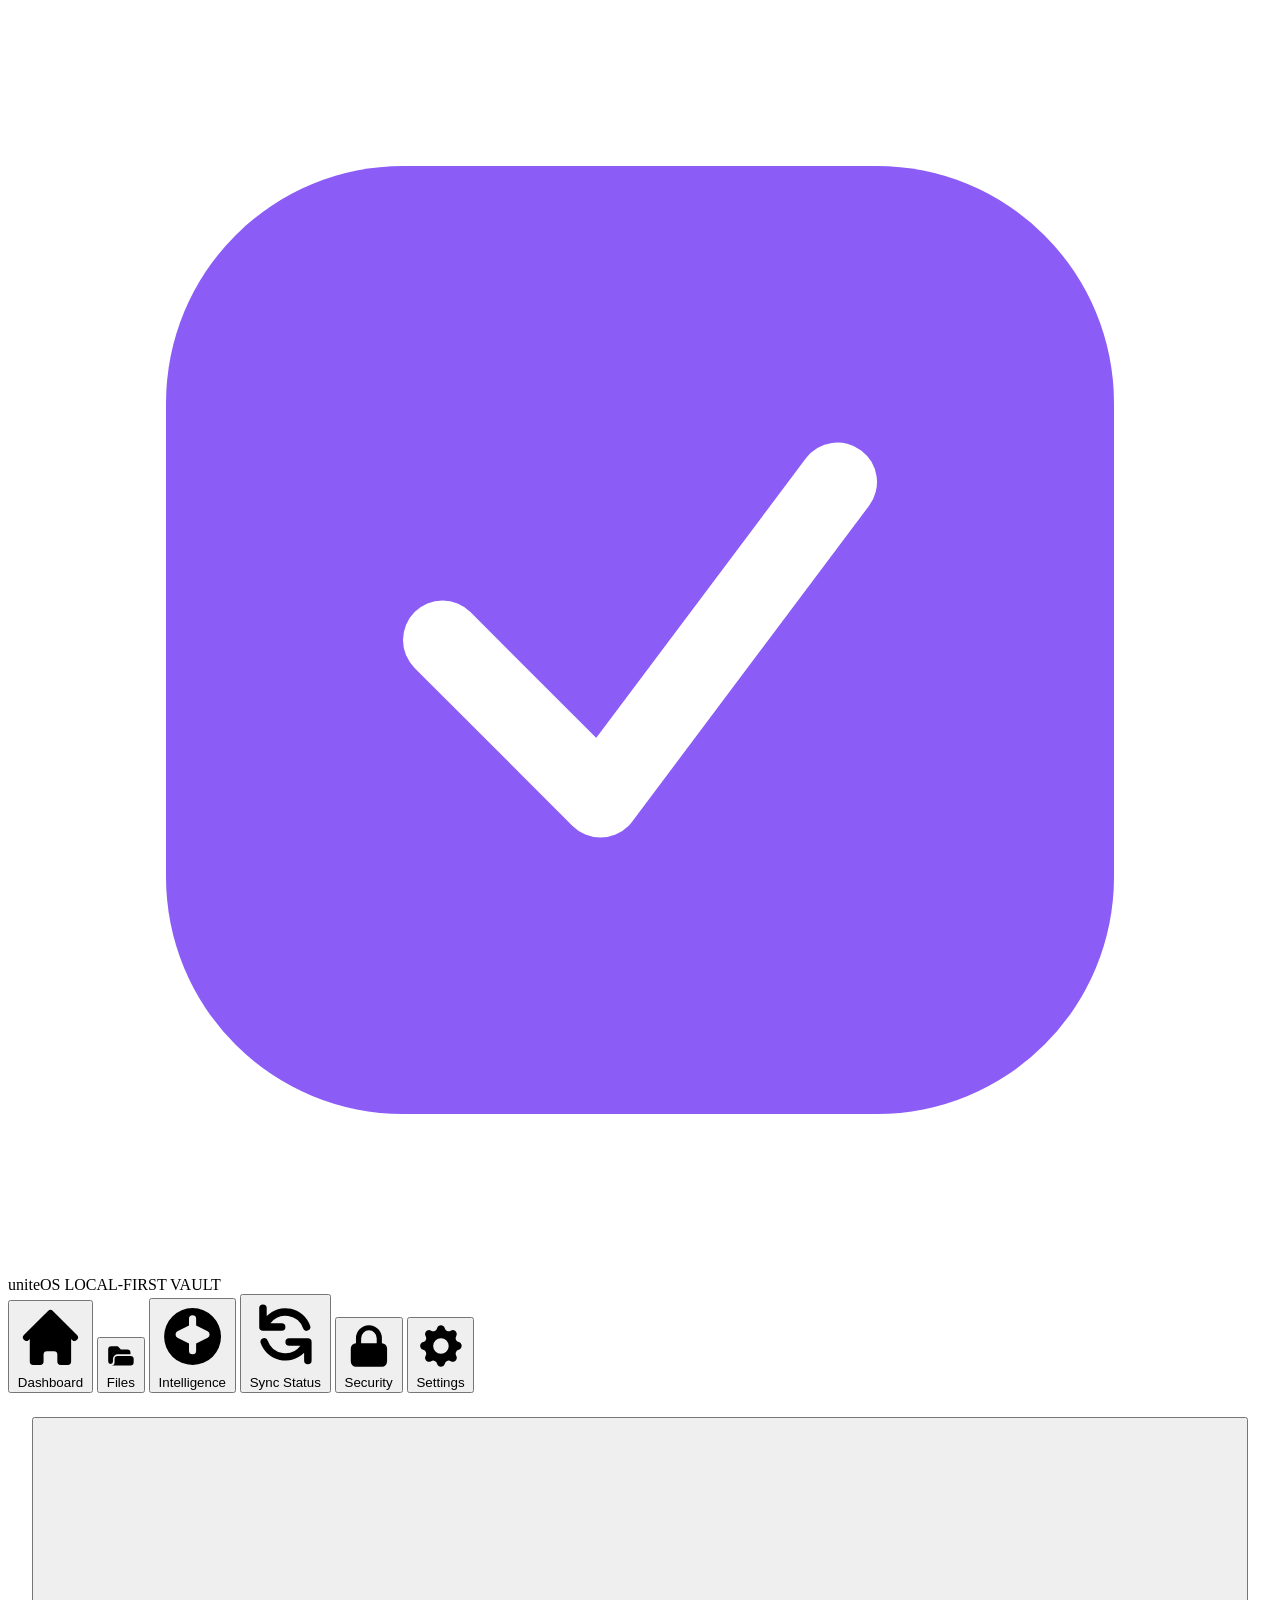
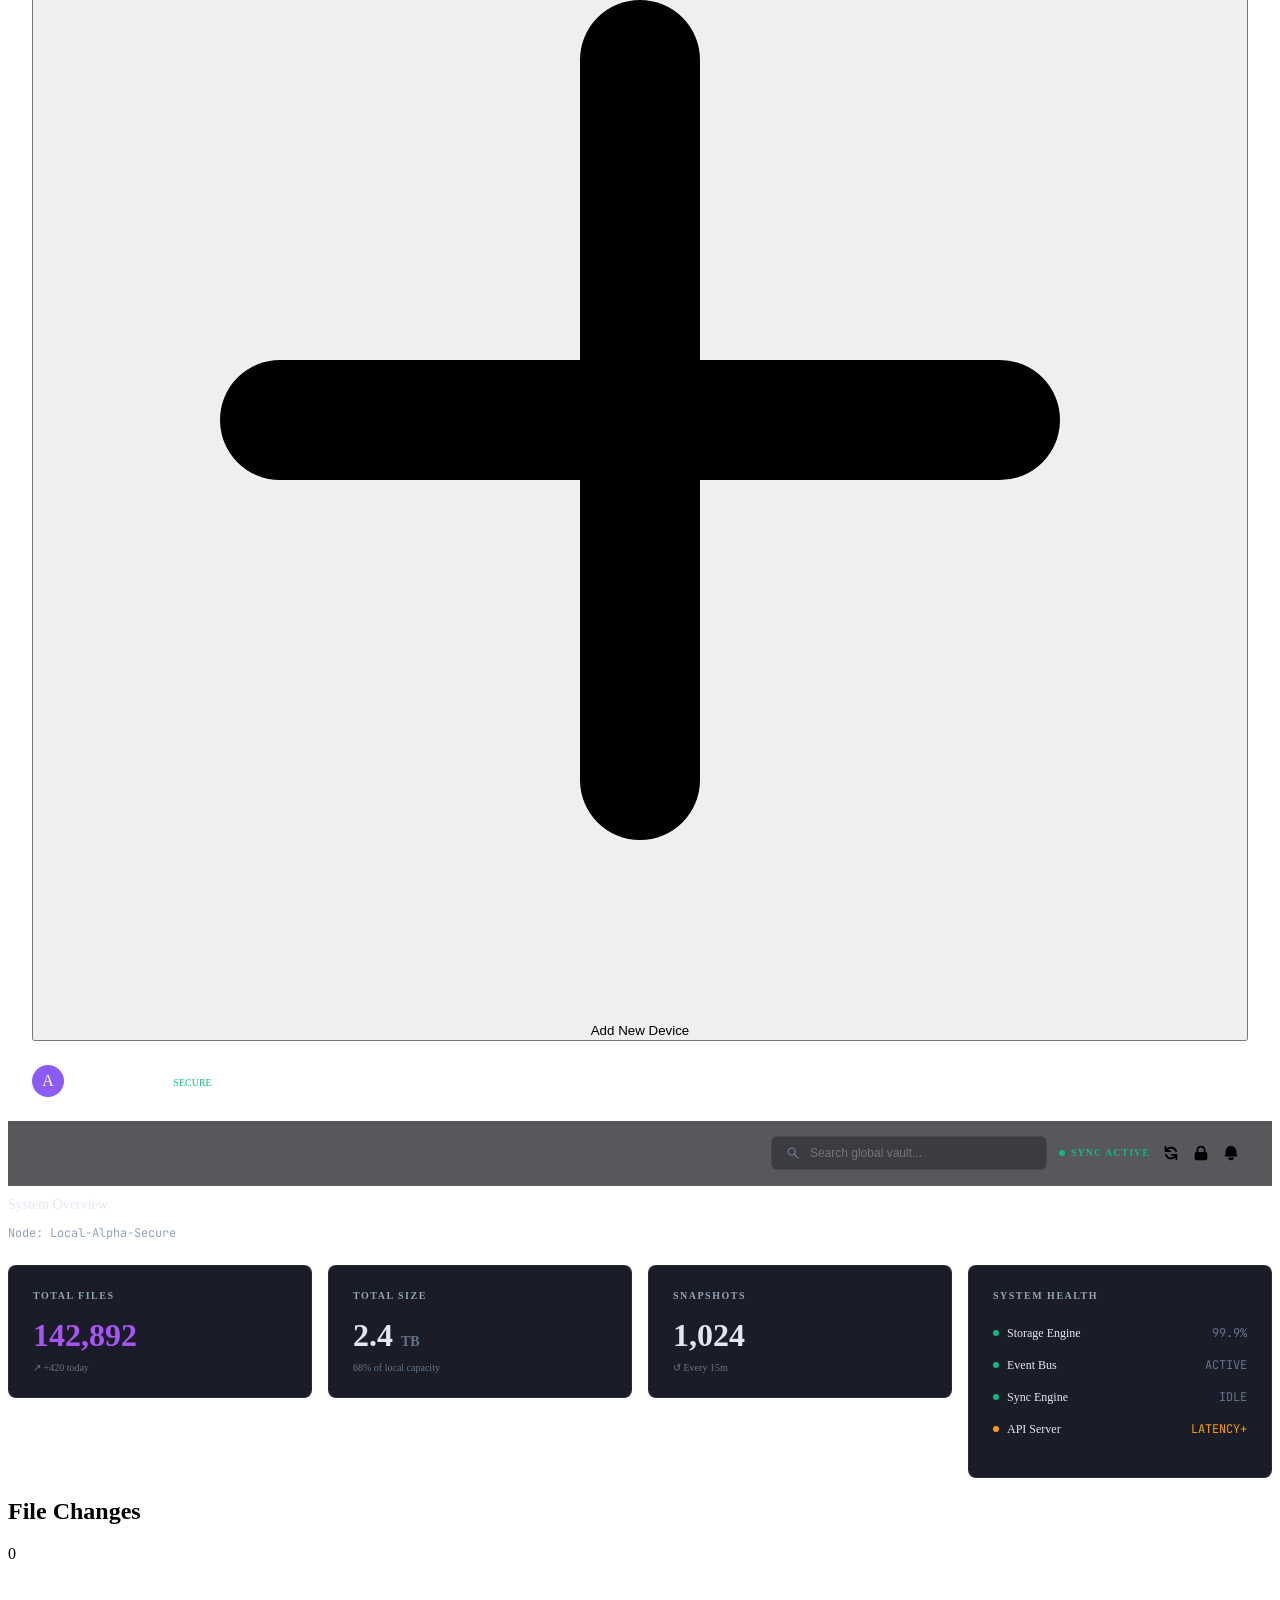
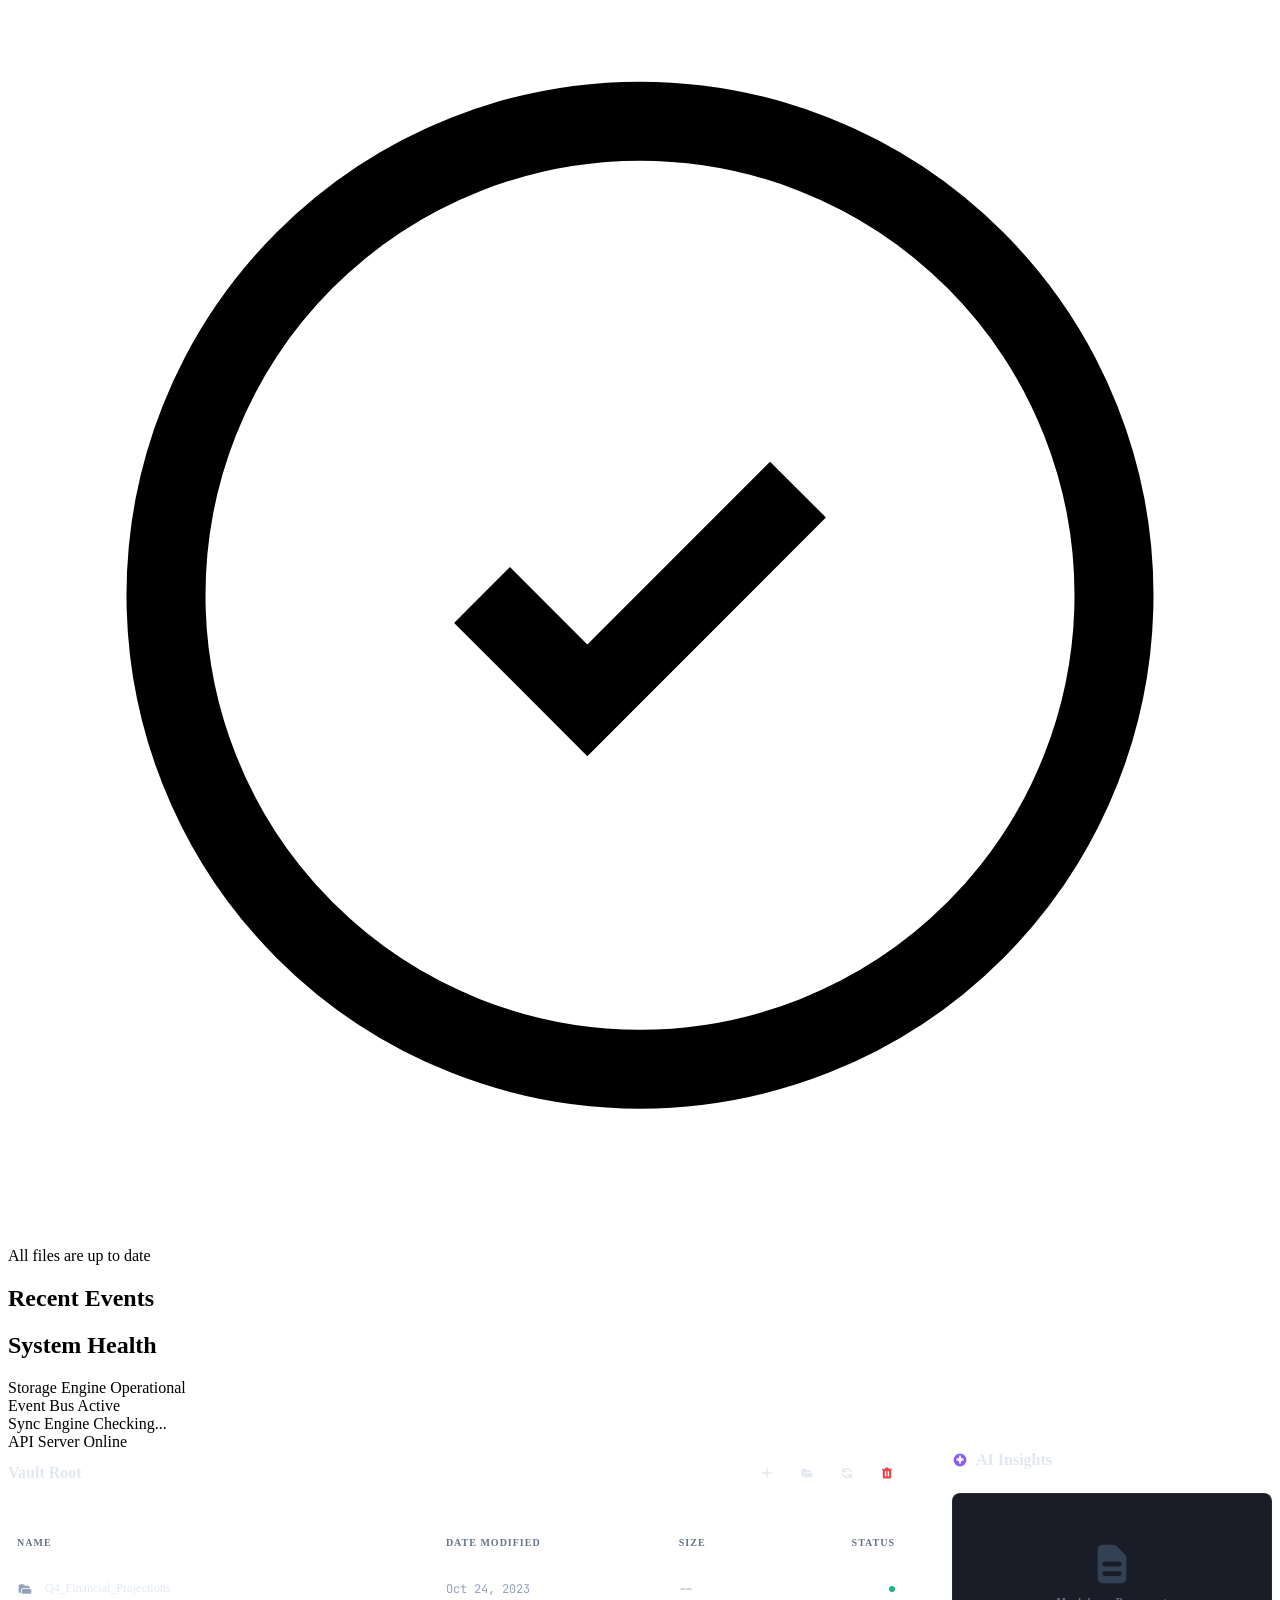
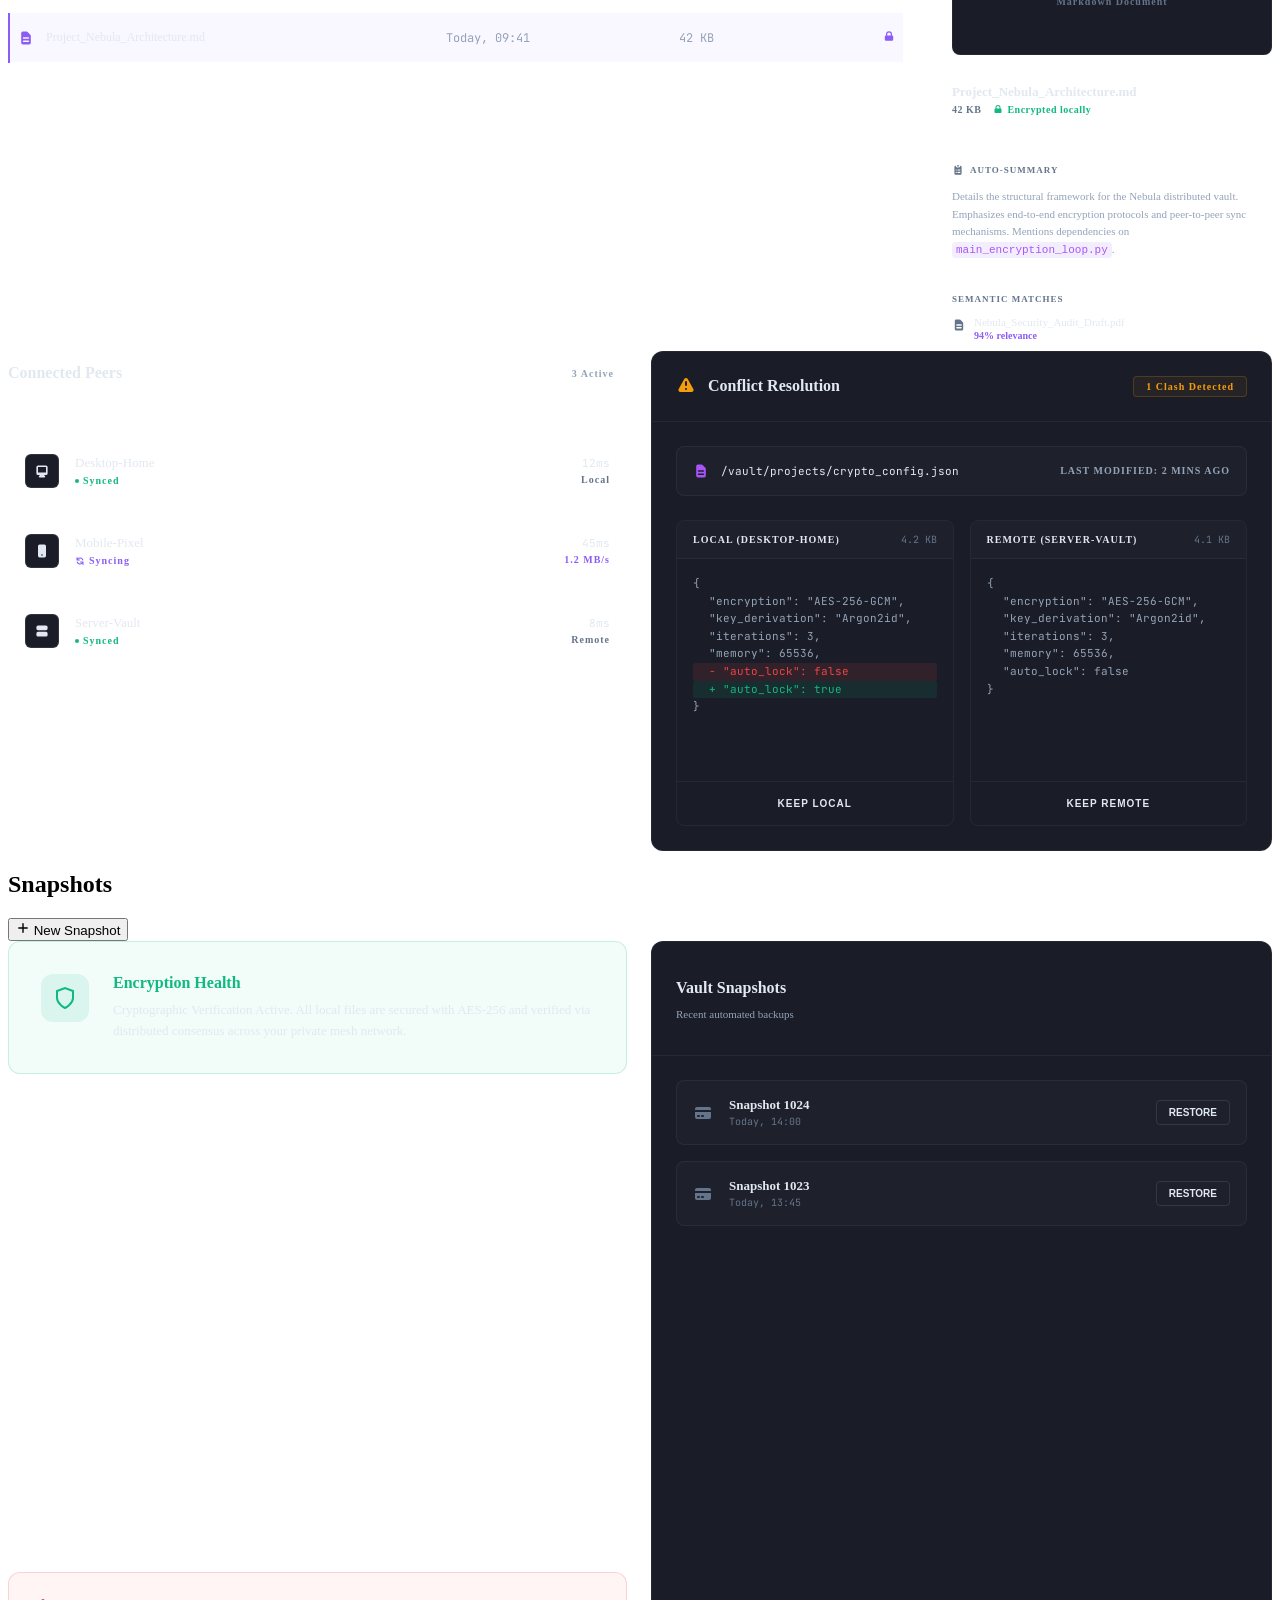
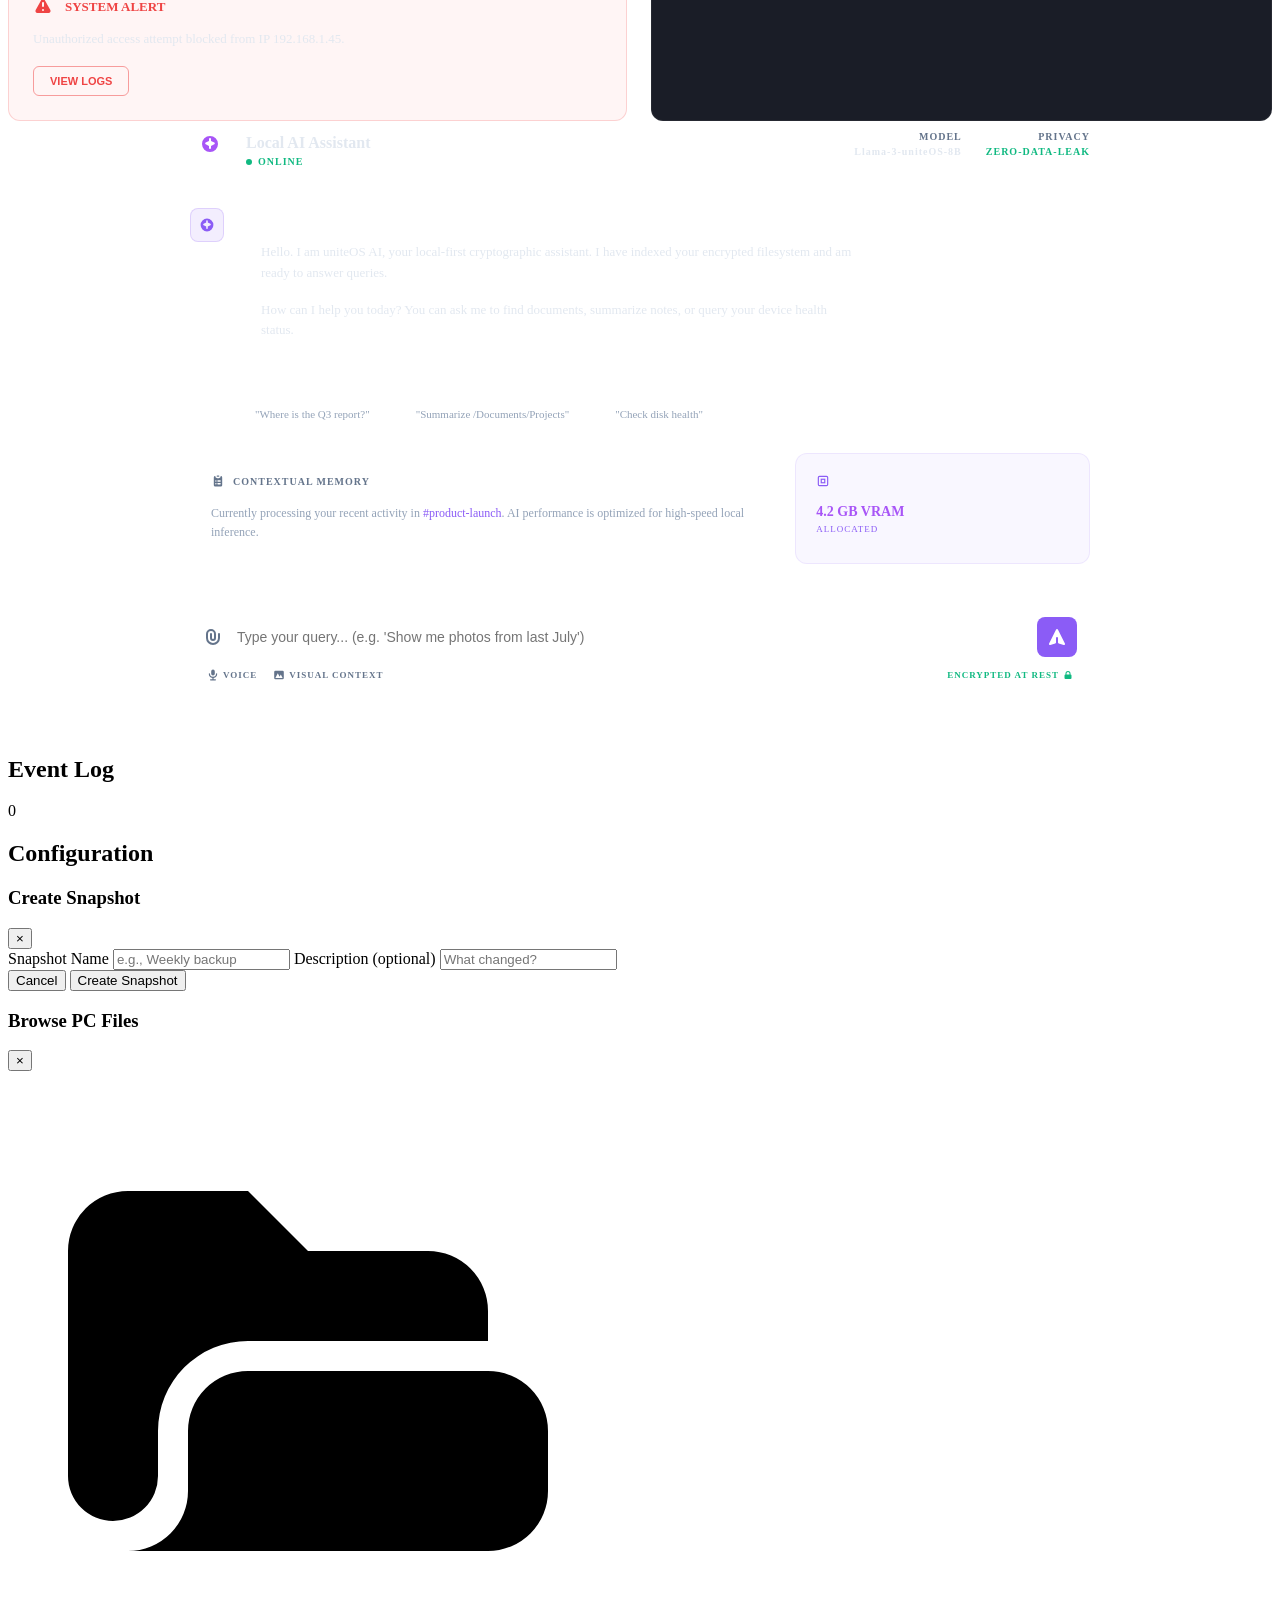
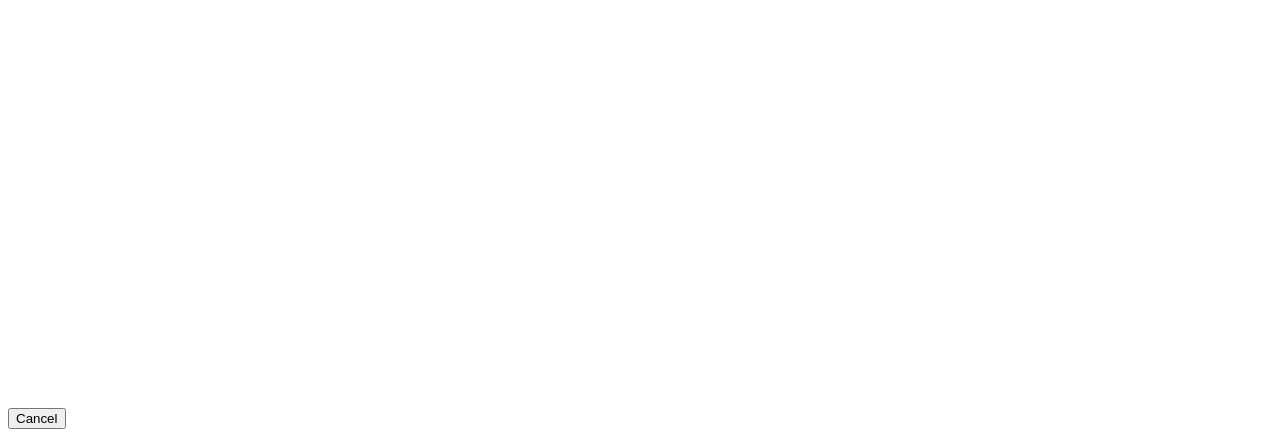
==== commit 61239b8e: "fix(dashboard): repair broken double-header, fix page layouts and JS init" ====
--- a/internal/dashboard/static/index.html
+++ b/internal/dashboard/static/index.html
@@ -80,24 +80,21 @@
 
         <!-- Main Content -->
         <main class="main-content" id="mainContent">
-            <!-- Header -->
-            <header class="top-bar">
-                <div class="page-title">
-                    <h1 id="pageTitle">Dashboard</h1>
-                    <span class="page-subtitle" id="pageSubtitle">System overview</span>
-                </div>
-                <div class="top-bar-actions">
-                    <div class="search-bar">
-                        <svg viewBox="0 0 20 20" fill="currentColor"><path fill-rule="evenodd" d="M8 4a4 4 0 100 8 4 4 0 000-8zM2 8a6 6 0 1110.89 3.476l4.817 4.817a1 1 0 01-1.414 1.414l-4.816-4.816A6 6 0 012 8z" clip-rule="evenodd"/></svg>
-            <!-- Global Top Header -->
-            <header class="top-header" style="display: flex; align-items: center; justify-content: space-between; padding: 24px 32px; border-bottom: 1px solid rgba(255,255,255,0.05);">
-                <div class="search-bar" style="display: flex; align-items: center; gap: 12px; background: rgba(0,0,0,0.2); padding: 8px 16px; border-radius: 6px; width: 400px; border: 1px solid rgba(255,255,255,0.05);">
-                    <svg viewBox="0 0 20 20" fill="currentColor" style="width: 16px; height: 16px; color: #94a3b8;"><path fill-rule="evenodd" d="M8 4a4 4 0 100 8 4 4 0 000-8zM2 8a6 6 0 1110.89 3.476l4.817 4.817a1 1 0 01-1.414 1.414l-4.816-4.816A6 6 0 012 8z" clip-rule="evenodd"/></svg>
-                    <input type="text" placeholder="Search global vault..." style="background: transparent; border: none; color: #e2e8f0; font-family: 'JetBrains Mono', monospace; font-size: 11px; outline: none; width: 100%; letter-spacing: 1px; text-transform: uppercase;">
-                </div>
-                <div class="header-actions" style="display: flex; align-items: center; gap: 24px; color: #94a3b8;">
-                    <div style="display: flex; align-items: center; gap: 8px; font-size: 10px; font-weight: 600; letter-spacing: 1px; color: #10b981;">
-                        <div style="width: 6px; height: 6px; border-radius: 50%; background: #10b981;"></div>
+            <!-- Single unified top header -->
+            <header class="top-bar" style="display:flex;align-items:center;justify-content:space-between;padding:0 32px;border-bottom:1px solid rgba(255,255,255,0.05);background:rgba(17,17,24,0.7);backdrop-filter:blur(12px);flex-shrink:0;height:64px;">
+                <div style="display:flex;align-items:center;gap:16px;">
+                    <div style="display:flex;flex-direction:column;">
+                        <h1 id="pageTitle" style="font-size:16px;font-weight:700;color:#e2e8f0;letter-spacing:-0.02em;line-height:1.2;"></h1>
+                        <span id="pageSubtitle" style="font-size:10px;color:#64748b;font-family:'JetBrains Mono',monospace;"></span>
+                    </div>
+                </div>
+                <div style="display:flex;align-items:center;gap:12px;">
+                    <div style="display:flex;align-items:center;gap:8px;background:rgba(0,0,0,0.3);padding:8px 14px;border-radius:6px;border:1px solid rgba(255,255,255,0.06);">
+                        <svg viewBox="0 0 20 20" fill="currentColor" style="width:14px;height:14px;color:#64748b;"><path fill-rule="evenodd" d="M8 4a4 4 0 100 8 4 4 0 000-8zM2 8a6 6 0 1110.89 3.476l4.817 4.817a1 1 0 01-1.414 1.414l-4.816-4.816A6 6 0 012 8z" clip-rule="evenodd"/></svg>
+                        <input type="text" placeholder="Search global vault..." style="background:transparent;border:none;color:#e2e8f0;font-size:12px;outline:none;width:220px;" />
+                    </div>
+                    <div style="display:flex;align-items:center;gap:6px;font-size:10px;font-weight:600;letter-spacing:1px;color:#10b981;">
+                        <div style="width:6px;height:6px;border-radius:50%;background:#10b981;"></div>
                         SYNC ACTIVE
                     </div>
                     <svg viewBox="0 0 20 20" fill="currentColor" style="width: 18px; height: 18px; cursor: pointer;"><path fill-rule="evenodd" d="M4 2a1 1 0 011 1v2.101a7.002 7.002 0 0111.601 2.566 1 1 0 11-1.885.666A5.002 5.002 0 005.999 7H9a1 1 0 010 2H4a1 1 0 01-1-1V3a1 1 0 011-1zm.008 9.057a1 1 0 011.276.61A5.002 5.002 0 0014.001 13H11a1 1 0 110-2h5a1 1 0 011 1v5a1 1 0 11-2 0v-2.101a7.002 7.002 0 01-11.601-2.566 1 1 0 01.61-1.276z" clip-rule="evenodd"/></svg>
@@ -107,7 +104,7 @@
             </header>
 
             <!-- Page Content Container -->
-            <div class="page-content" id="pageContent" style="padding: 32px;">
+            <div class="page-content" id="pageContent">
                 <!-- Dashboard Page (default) -->
                 <div class="page active" id="page-dashboard">
                     <div style="margin-bottom: 24px;">
@@ -207,7 +204,7 @@
 
                 <!-- Files Page -->
                 <div class="page" id="page-files">
-                    <div style="display: flex; gap: 24px; height: calc(100vh - 120px);">
+                    <div style="display: flex; gap: 24px; min-height: 500px;">
                         <!-- Left: Vault Root -->
                         <div style="flex: 1; display: flex; flex-direction: column;">
                             <div style="display: flex; justify-content: space-between; align-items: center; margin-bottom: 24px;">
@@ -291,9 +288,10 @@
                             </div>
                         </div>
                     </div>
-                </                <!-- Sync Page -->
+                </div>
+                <!-- Sync Page -->
                 <div class="page" id="page-sync">
-                    <div style="display: flex; gap: 24px; height: calc(100vh - 120px);">
+                    <div style="display: flex; gap: 24px; min-height: 500px;">
                         <!-- Left: Connected Peers -->
                         <div style="flex: 1; display: flex; flex-direction: column;">
                             <div style="display: flex; justify-content: space-between; align-items: center; margin-bottom: 24px;">
@@ -492,7 +490,7 @@
 
                 <!-- AI Assistant Page -->
                 <div class="page" id="page-ai">
-                    <div style="max-width: 900px; margin: 0 auto; display: flex; flex-direction: column; gap: 24px; height: calc(100vh - 120px);">
+                    <div style="max-width: 900px; margin: 0 auto; display: flex; flex-direction: column; gap: 24px;">
                         
                         <!-- Header -->
                         <div style="display: flex; justify-content: space-between; align-items: center; border-bottom: 1px solid rgba(255,255,255,0.05); padding-bottom: 16px;">
